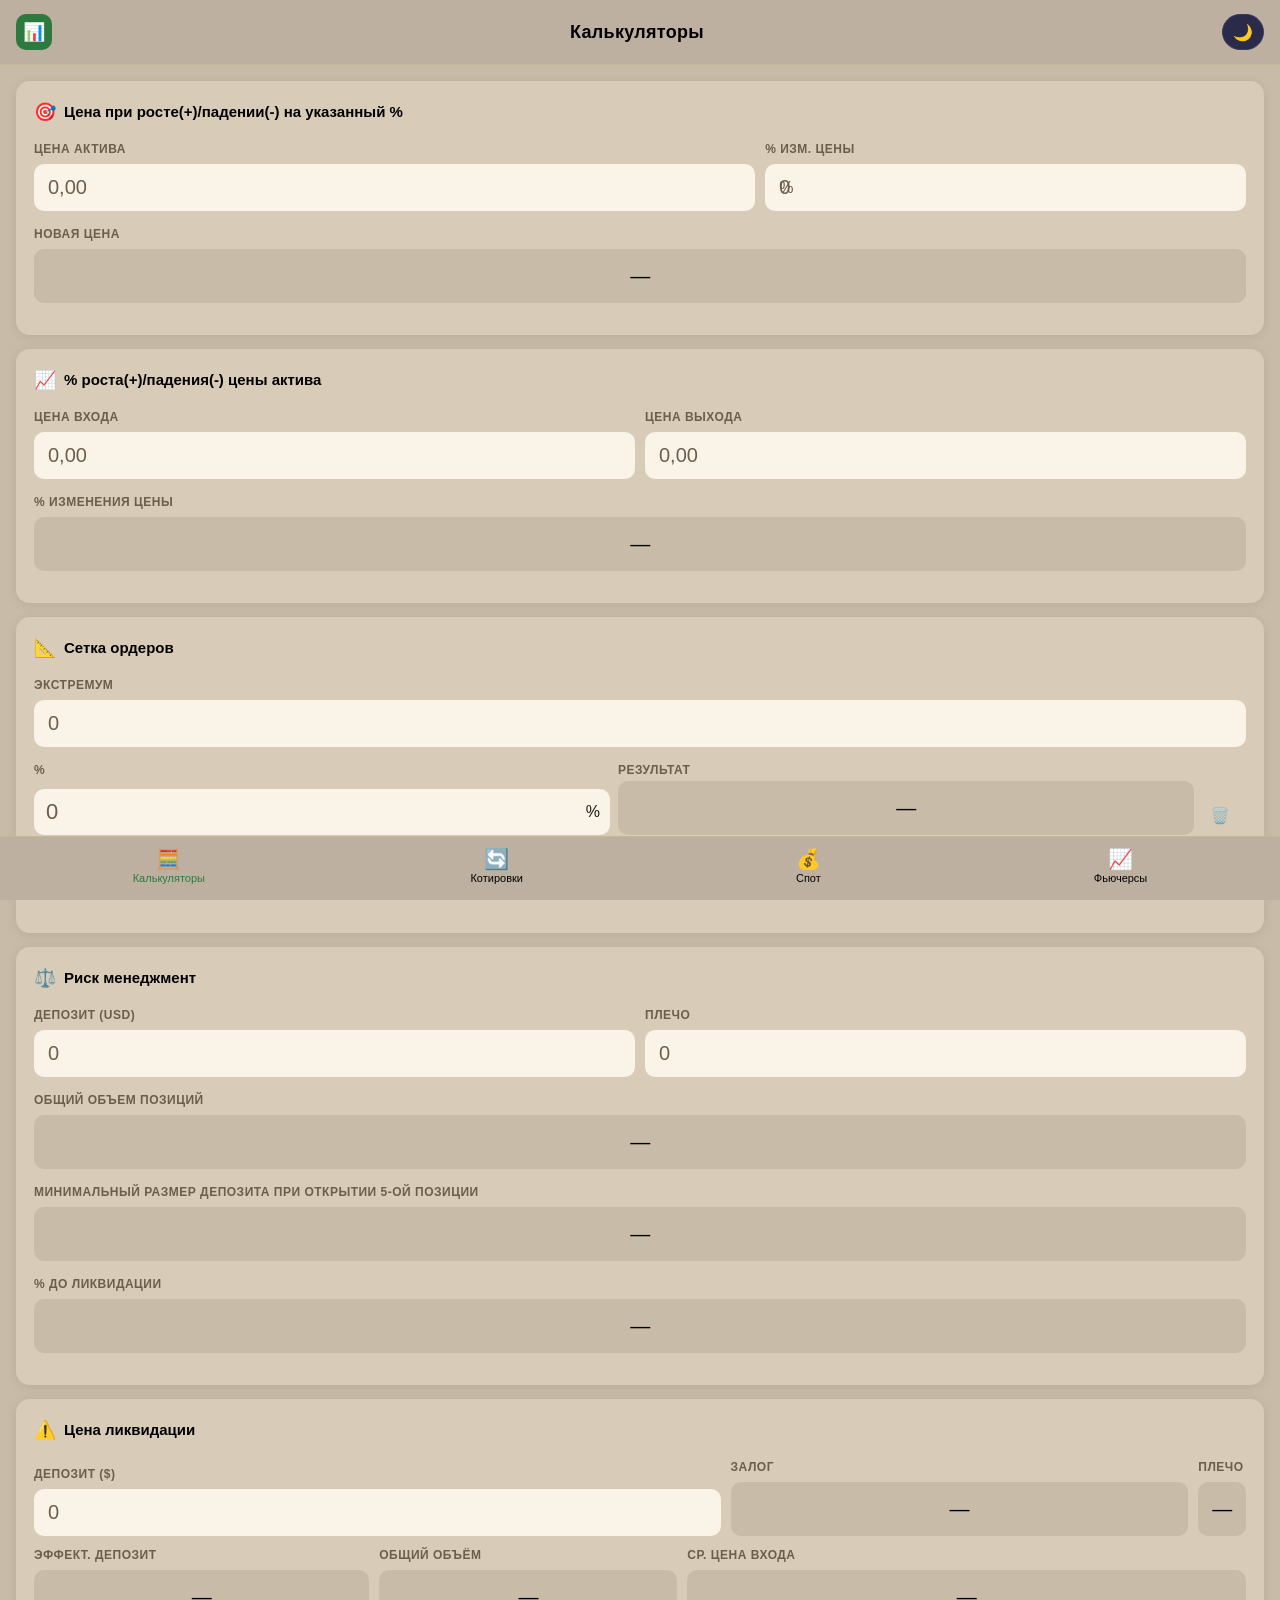
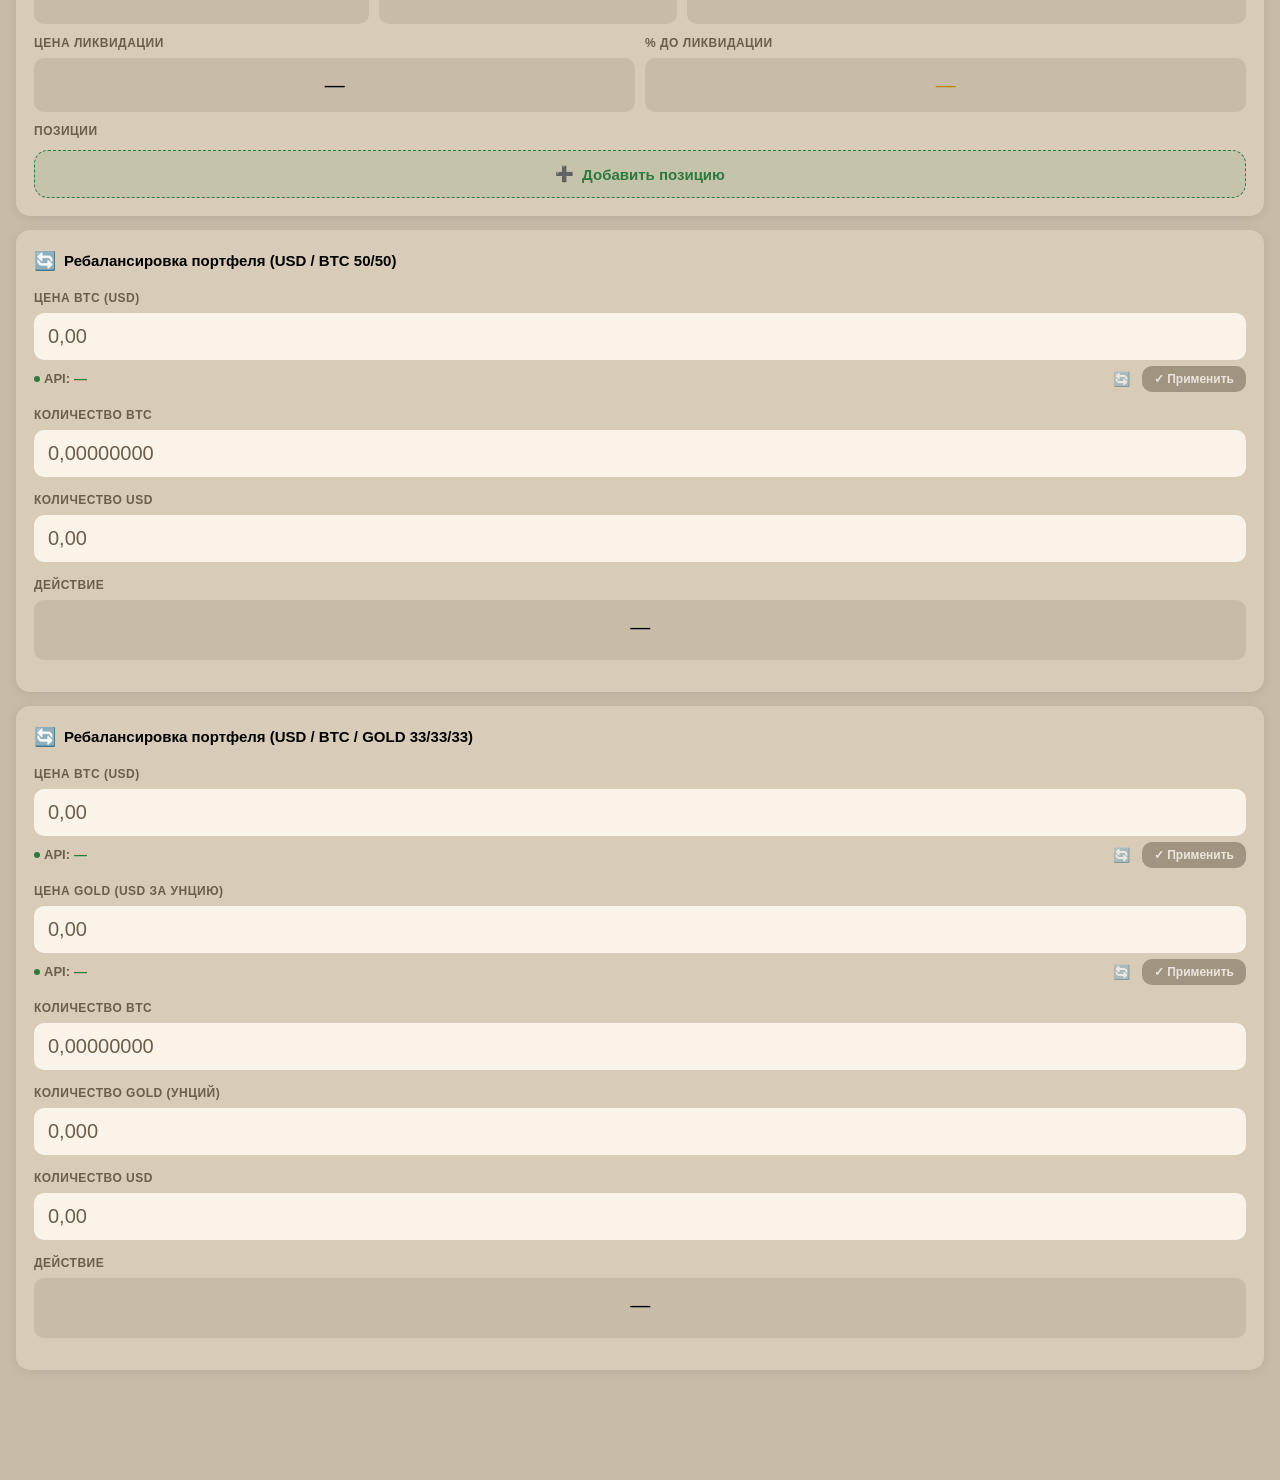
==== index.html @ 78920c1f "Update index.html" ====
<!DOCTYPE html>
<html lang="ru">
<head>
    <meta charset="UTF-8">
    <meta name="viewport" content="width=device-width, initial-scale=1.0, maximum-scale=1.0, user-scalable=no">
    <meta name="theme-color" content="#e8dcc8" id="theme-color-meta">
    <meta name="apple-mobile-web-app-capable" content="yes">
    <meta name="apple-mobile-web-app-status-bar-style" content="default">
    <meta name="apple-mobile-web-app-title" content="Трейдинг">
    <meta name="mobile-web-app-capable" content="yes">
    <meta name="application-name" content="Трейдинг">
    <link rel="manifest" href="manifest.json">
    <link rel="apple-touch-icon" href="apple-touch-icon.png">
    <!-- iOS Splash Screen -->
    <title>Трейдинг Помощник</title>
    <style>
        :root {
            --bg: #c8bca8;
            --bg-card: #d8ccb8;
            --bg-input: #faf3e8;
            --bg-nav: #bdb0a0;
            --text: #1a1a1a;
            --text-muted: #6b5e4a;
            --text-bright: #000000;
            --border: #c4b896;
            --accent: #2d7a3e;
            --accent-soft: rgba(45, 122, 62, 0.10);
            --green: #2d7a3e;
            --green-soft: rgba(45, 122, 62, 0.12);
            --red: #c0392b;
            --red-soft: rgba(192, 57, 43, 0.10);
            --orange: #b8860b;
            --radius: 14px;
            --radius-sm: 10px;
            --shadow: 0 2px 12px rgba(0,0,0,0.08);
            --font: -apple-system, BlinkMacSystemFont, 'Segoe UI', Roboto, Helvetica, Arial, sans-serif;
        }
        * { box-sizing: border-box; margin: 0; padding: 0; -webkit-tap-highlight-color: transparent; }
        body {
            font-family: var(--font);
            background: var(--bg);
            color: var(--text);
            min-height: 100vh;
            padding-bottom: 80px;
            line-height: 1.5;
        }
        .header {
            background: var(--bg-nav);
            border-bottom: 1px solid var(--border);
            padding: 14px 16px;
            position: sticky;
            top: 0;
            z-index: 100;
            display: flex;
            align-items: center;
            justify-content: space-between;
        }
        .header h1 {
            font-size: 18px;
            font-weight: 700;
            color: var(--text-bright);
            letter-spacing: 0.3px;
        }
        .header-icon {
            width: 36px; height: 36px;
            background: var(--accent);
            border-radius: 10px;
            display: flex; align-items: center; justify-content: center;
            color: white;
            font-size: 18px;
        }
        .bottom-nav {
            position: fixed;
            bottom: 0; left: 0; right: 0;
            background: var(--bg-nav);
            border-top: 1px solid var(--border);
            display: flex;
            justify-content: space-around;
            padding: 6px 0 10px;
            z-index: 100;
            backdrop-filter: blur(20px);
        }
        .nav-item {
            display: flex;
            flex-direction: column;
            align-items: center;
            gap: 3px;
            padding: 6px 12px;
            border-radius: 10px;
            cursor: pointer;
            transition: all 0.2s;
            color: var(--text-bright);
            font-size: 11px;
            font-weight: 500;
            border: none;
            background: none;
            min-width: 64px;
        }
        .nav-item.active { color: var(--accent); }
        .nav-item .nav-icon { font-size: 20px; line-height: 1; }
        .section { display: none; padding: 16px; animation: fadeIn 0.25s ease; }
        .section.active { display: block; }
        @keyframes fadeIn { from { opacity: 0; transform: translateY(8px); } to { opacity: 1; transform: translateY(0); } }
        .card {
            background: var(--bg-card);
            border: none;
            border-radius: var(--radius);
            padding: 18px;
            margin-bottom: 14px;
            box-shadow: var(--shadow);
        }
        .card-title {
            font-size: 15px;
            font-weight: 700;
            color: var(--text-bright);
            margin-bottom: 14px;
            display: flex;
            align-items: center;
            gap: 8px;
        }
        .card-title .icon { font-size: 18px; }
        .input-group { margin-bottom: 14px; }
        .input-group label {
            display: block;
            font-size: 12px;
            font-weight: 600;
            color: var(--text-muted);
            margin-bottom: 6px;
            text-transform: uppercase;
            letter-spacing: 0.5px;
        }
        .input-group input, .input-group select {
            width: 100%;
            background: var(--bg-input);
            border: none;
            border-radius: var(--radius-sm);
            padding: 12px 14px;
            font-size: 20px;
            color: var(--text-bright);
            font-family: var(--font);
            transition: all 0.2s;
            -webkit-appearance: none;
            appearance: none;
        }
        .input-group input:focus, .input-group select:focus {
            outline: none;
            box-shadow: 0 0 0 3px var(--accent-soft);
        }
        .input-group input::placeholder { color: var(--text-muted); }
        .result-box {
            background: var(--bg);
            border: none;
            border-radius: var(--radius-sm);
            padding: 12px 14px;
            text-align: center;
            margin-top: 6px;
            transition: all 0.2s;
            min-height: 46px;
            display: flex;
            align-items: center;
            justify-content: center;
            flex-direction: column;
        }
        .result-box[onclick]:active { transform: scale(0.98); background: var(--accent-soft); }
        .result-value {
            font-size: 20px;
            font-weight: 400;
            font-family: var(--font);
            letter-spacing: -0.3px;
            color: var(--text-bright);
        }
        .result-value.green { color: var(--green); }
        .result-value.red { color: var(--red); }
        .result-value.orange { color: var(--orange); }
        .result-value.neutral { color: var(--text-bright); }
        .trade-card {
            background: var(--bg-card);
            border: none;
            border-radius: var(--radius);
            padding: 16px;
            margin-bottom: 14px;
            box-shadow: var(--shadow);
            position: relative;
        }
        .trade-header {
            display: flex;
            justify-content: space-between;
            align-items: center;
            margin-bottom: 12px;
        }
        .trade-number {
            font-size: 12px;
            font-weight: 700;
            color: var(--accent);
            background: var(--accent-soft);
            padding: 3px 10px;
            border-radius: 20px;
        }
        .trade-delete {
            background: none;
            border: none;
            color: var(--red);
            font-size: 18px;
            cursor: pointer;
            padding: 4px;
            opacity: 0.7;
        }
        .trade-delete:hover { opacity: 1; }
        .trade-grid {
            display: grid;
            grid-template-columns: 1fr 1fr;
            gap: 10px;
        }
        .trade-grid .input-group { margin-bottom: 0; }
        .trade-grid .input-group.full { grid-column: 1 / -1; }
        .trade-grid .input-group input, .trade-grid .input-group select {
            padding: 10px 12px;
            font-size: 20px;
            font-family: var(--font);
            border: none;
        }
        .trade-grid .input-group label { font-size: 10px; }
        .auto-field {
            background: var(--bg) !important;
            color: var(--text-bright) !important;
            border: none !important;
            text-align: center !important;
        }
        .auto-field::placeholder {
            text-align: center !important;
            color: var(--text-muted) !important;
        }
        .auto-field.green { color: var(--green) !important; }
        .auto-field.red { color: var(--red) !important; }
        .btn-add {
            width: 100%;
            padding: 14px;
            background: var(--accent-soft);
            border: 1.5px dashed var(--accent);
            border-radius: var(--radius);
            color: var(--accent);
            font-size: 15px;
            font-weight: 700;
            cursor: pointer;
            display: flex;
            align-items: center;
            justify-content: center;
            gap: 8px;
            transition: all 0.2s;
            margin-bottom: 20px;
        }
        .btn-add:hover { background: rgba(45,122,62,0.18); }
        .btn-add:active { transform: scale(0.98); }
        .btn-summary {
            width: 100%;
            padding: 14px;
            background: var(--green-soft);
            border: 1.5px solid var(--green);
            border-radius: var(--radius);
            color: var(--green);
            font-size: 15px;
            font-weight: 700;
            cursor: pointer;
            display: flex;
            align-items: center;
            justify-content: center;
            gap: 8px;
            transition: all 0.2s;
            margin-bottom: 20px;
        }
        .btn-summary:hover { background: rgba(45,122,62,0.18); }
        .modal-overlay {
            display: none;
            position: fixed;
            top: 0; left: 0; right: 0; bottom: 0;
            background: rgba(0,0,0,0.5);
            z-index: 200;
            align-items: flex-end;
            justify-content: center;
        }
        .modal-overlay.active { display: flex; }
        .modal {
            background: var(--bg-card);
            border-radius: var(--radius) var(--radius) 0 0;
            width: 100%;
            max-height: 85vh;
            overflow-y: auto;
            padding: 20px;
            animation: slideUp 0.25s ease;
        }
        @keyframes slideUp { from { transform: translateY(100%); } to { transform: translateY(0); } }
        .modal-header {
            display: flex;
            justify-content: space-between;
            align-items: center;
            margin-bottom: 16px;
        }
        .modal-header h2 {
            font-size: 18px;
            color: var(--text-bright);
        }
        .modal-close {
            background: none;
            border: none;
            color: var(--text-muted);
            font-size: 24px;
            cursor: pointer;
        }
        .summary-table {
            width: 100%;
            border-collapse: collapse;
            font-size: 13px;
        }
        .summary-table th {
            background: var(--bg-input);
            color: var(--text-muted);
            font-weight: 600;
            padding: 10px 8px;
            text-align: left;
            font-size: 11px;
            text-transform: uppercase;
            letter-spacing: 0.3px;
            position: sticky;
            top: 0;
        }
        .summary-table td {
            padding: 10px 8px;
            border-bottom: 1px solid var(--border);
            color: var(--text);
        }
        .summary-table tr:hover td { background: var(--bg-input); }
        .summary-total {
            margin-top: 16px;
            padding: 16px;
            background: var(--bg-input);
            border-radius: var(--radius-sm);
            display: flex;
            justify-content: space-between;
            align-items: center;
        }
        .summary-total-label { font-size: 13px; color: var(--text-muted); font-weight: 600; }
        .summary-total-value { font-size: 18px; font-weight: 400; }
        ::-webkit-scrollbar { width: 4px; }
        ::-webkit-scrollbar-track { background: transparent; }
        ::-webkit-scrollbar-thumb { background: var(--border); border-radius: 4px; }
        .empty-state {
            text-align: center;
            padding: 40px 20px;
            color: var(--text-muted);
        }
        .empty-state .icon { font-size: 48px; margin-bottom: 12px; opacity: 0.5; }
        .empty-state p { font-size: 14px; }
        .rebalance-action {
            font-size: 13px;
            font-weight: 600;
            margin-top: 6px;
            text-align: center;
        }
        .rebalance-action.green { color: var(--green); }
        .rebalance-action.red { color: var(--red); }
        .rebalance-action-large { font-size: 20px; font-weight: 400; }
        select option { background: var(--bg-card); color: var(--text-bright); }
        @media (min-width: 600px) {
            .trade-grid { 
            grid-template-columns: minmax(100px, 1fr) minmax(130px, 1.5fr) minmax(85px, 0.75fr); 
            gap: 8px; 
            align-items: end; 
        }
            
        }
        .install-banner {
            display: none;
            position: fixed;
            top: 0; left: 0; right: 0;
            background: var(--accent);
            color: white;
            padding: 12px 16px;
            z-index: 300;
            align-items: center;
            justify-content: space-between;
            gap: 12px;
        }
        .install-banner.show { display: flex; }
        .install-banner-text { font-size: 14px; font-weight: 600; }
        .install-banner-btn {
            background: white;
            color: var(--accent);
            border: none;
            padding: 8px 16px;
            border-radius: 8px;
            font-weight: 700;
            font-size: 13px;
            cursor: pointer;
        }
        .install-banner-close {
            background: none;
            border: none;
            color: white;
            font-size: 20px;
            cursor: pointer;
            padding: 4px;
        }
        /* Обертка выбора даты */
        .date-wrapper {
            position: relative;
            display: flex;
            align-items: center;
        }
        .date-wrapper input[type="text"] {
            flex: 1;
            padding-right: 44px !important;
        }
        .date-picker-btn {
            position: absolute;
            right: 4px;
            top: 50%;
            transform: translateY(-50%);
            background: none;
            border: none;
            font-size: 20px;
            cursor: pointer;
            padding: 6px;
            opacity: 0.6;
            z-index: 2;
            pointer-events: none;
        }
        .native-date-input {
            position: absolute;
            right: 4px;
            top: 50%;
            transform: translateY(-50%);
            width: 36px;
            height: 36px;
            opacity: 0.01;
            cursor: pointer;
            z-index: 3;
            border: none;
            background: transparent;
        }
        /* Строка цены API */
        .api-price-row {
            display: flex;
            align-items: center;
            gap: 8px;
            margin-top: 6px;
        }
        .api-price-display {
            font-size: 13px;
            color: var(--text-muted);
            font-weight: 600;
            display: flex;
            align-items: center;
            gap: 4px;
            flex: 1;
        }
        .api-price-display .live-dot {
            width: 6px;
            height: 6px;
            background: var(--accent);
            border-radius: 50%;
            display: inline-block;
            animation: pulse 1.5s infinite;
        }
        @keyframes pulse {
            0%, 100% { opacity: 1; }
            50% { opacity: 0.3; }
        }
        .api-price-display .price-value {
            font-weight: 700;
            color: var(--accent);
        }
        .api-price-display.error { color: var(--red); }
        .api-price-display.error .live-dot { background: var(--red); animation: none; }
        .api-price-display.error .price-value { color: var(--red); }
        .btn-apply-price {
            background: var(--green);
            color: white;
            border: none;
            border-radius: var(--radius-sm);
            padding: 6px 12px;
            font-size: 12px;
            font-weight: 700;
            cursor: pointer;
            display: flex;
            align-items: center;
            gap: 4px;
            transition: all 0.2s;
            white-space: nowrap;
        }
        .btn-apply-price:hover { background: #236b32; }
        .btn-apply-price:active { transform: scale(0.95); }
        .btn-apply-price:disabled {
            background: var(--text-muted);
            opacity: 0.5;
            cursor: not-allowed;
        }
        .btn-refresh-price {
            background: none;
            border: none;
            font-size: 14px;
            cursor: pointer;
            padding: 4px;
            opacity: 0.6;
        }
        .btn-refresh-price:active { opacity: 1; transform: scale(0.9); }
    
        /* ====== КОТИРОВКИ ====== */
        .quotes-card {
            background: var(--bg-card);
            border: none;
            border-radius: var(--radius);
            padding: 0;
            margin-bottom: 14px;
            box-shadow: var(--shadow);
            overflow-x: hidden;
        }
        .quotes-card-title {
            font-size: 15px;
            font-weight: 700;
            color: var(--text-bright);
            margin-bottom: 10px;
            padding: 14px 18px 0 18px;
            display: flex;
            align-items: center;
            gap: 8px;
            white-space: nowrap;
        }
        .quotes-card-title .icon { font-size: 18px; }
        #quotes-list {
    display: grid;
    grid-template-columns: min-content auto minmax(36px, auto) minmax(36px, auto) minmax(36px, auto);
    align-items: center;
    width: 100%;
}
#quotes-list-retrace {
    display: grid;
    grid-template-columns: min-content auto minmax(58px, auto) minmax(58px, auto);
    gap: 0 6px;
    align-items: center;
    width: 100%;
}
        .quote-row {
            display: contents;
        }
        .quote-row:not(.quote-header) .quote-name,
        .quote-row:not(.quote-header) .quote-price,
        .quote-row:not(.quote-header) .quote-change,
        .quote-row:not(.quote-header) .quote-weekly,
        .quote-row:not(.quote-header) .quote-monthly,
        .quote-row:not(.quote-header) .quote-atr {
            border-top: 1px solid var(--border);
            padding-top: 8px;
            padding-bottom: 8px;
        }
        .extremum-input {
            width: auto;
            min-width: 60px;
            max-width: 90px;
            background: var(--bg-input);
            border: none;
            border-radius: var(--radius-sm);
            padding: 6px 6px;
            font-size: 0.85rem;
            font-weight: 500;
            color: var(--text-bright);
            font-family: var(--font);
            transition: all 0.2s;
        }
        .extremum-input::-webkit-outer-spin-button,
        .extremum-input::-webkit-inner-spin-button {
            -webkit-appearance: none;
            margin: 0;
        }
        .extremum-input::placeholder {
            color: var(--text-muted);
        }
        .extremum-input:focus {
            outline: none;
            box-shadow: 0 0 0 3px var(--accent-soft);
        }
        /* Bottom border for the last data row */
        .quote-row:last-child .quote-name,
        .quote-row:last-child .quote-price,
        .quote-row:last-child .quote-change,
        .quote-row:last-child .quote-weekly,
        .quote-row:last-child .quote-monthly,
        .quote-row:last-child .quote-atr {
            border-bottom: 1px solid var(--border);
        }
        .quote-header span {
            font-size: 14px;
            font-weight: 600;
            color: var(--text-muted);
            text-transform: uppercase;
            letter-spacing: 0.3px;
            padding-bottom: 4px;
            padding-top: 8px;
            text-align: center;
        }
        #quotes-list-retrace .quote-header span {
            font-size: 11px;
            letter-spacing: 0.1px;
            padding-left: 2px;
            padding-right: 2px;
            line-height: 1.3;
        }
        #quotes-list-retrace .quote-header span:first-child {
            padding-left: 6px;
        }
        .quote-header span:first-child {
            text-align: left;
            padding-left: 8px;
        }
        .quote-header span:nth-child(2) {
            text-align: right;
        }
        .quote-header span:last-child {
            padding-right: 8px;
        }
        #quotes-list-retrace .quote-header span:last-child {
            padding-right: 2px;
        }
        .quote-name {
            font-size: 14px;
            font-weight: 400;
            color: var(--text-bright);
            letter-spacing: -0.2px;
            padding: 0 0 0 8px;
            margin: 0;
            text-align: left;
            justify-self: start;
            align-self: center;
        }
        .quote-price {
            font-size: 14px;
            font-weight: 400;
            color: var(--text-bright);
            font-family: var(--font);
            letter-spacing: -0.3px;
            text-align: right;
            white-space: nowrap;
            padding-right: 2px;
            min-width: 56px;
        }
        .quote-change {
            font-size: 14px;
            font-weight: 600;
            color: var(--text-muted);
            text-align: right;
            white-space: nowrap;
            min-width: 36px;
        }
        .quote-change.up { color: var(--green); }
        .quote-change.down { color: var(--red); }
        .quote-weekly {
            font-size: 14px;
            font-weight: 600;
            color: var(--text-muted);
            text-align: right;
            white-space: nowrap;
            min-width: 36px;
        }
        .quote-weekly.up { color: var(--green); }
        .quote-weekly.down { color: var(--red); }
        .quote-monthly {
            font-size: 14px;
            font-weight: 600;
            color: var(--text-muted);
            text-align: right;
            white-space: nowrap;
            min-width: 36px;
            padding-right: 8px;
        }
        .quote-monthly.up { color: var(--green); }
        .quote-monthly.down { color: var(--red); }
        .quote-atr {
            font-size: 14px;
            font-weight: 600;
            color: var(--text-muted);
            text-align: right;
            white-space: nowrap;
            min-width: 36px;
            padding-right: 2px;
        }
        .quotes-footer {
            font-size: 11px;
            color: var(--text-muted);
            text-align: center;
            margin-top: 8px;
            font-weight: 400;
            line-height: 1.5;
            padding: 0 18px 14px 18px;
        }
        @media (max-width: 380px) {
            #quotes-list { gap: 0 1px; }
            #quotes-list-retrace { gap: 0 4px; grid-template-columns: min-content auto minmax(50px, auto) minmax(50px, auto); }
            .quote-name { font-size: 13px; padding: 0 4px 0 6px; margin: 0; }
            .quote-price { font-size: 13px; }
            .quote-change { font-size: 13px; min-width: 36px; text-align: right; }
            .quote-weekly { font-size: 13px; min-width: 36px; text-align: right; }
            .quote-monthly { font-size: 13px; min-width: 36px; text-align: right; padding-right: 6px; }
            .quote-atr { font-size: 13px; min-width: 36px; text-align: right; }
            .quote-row:not(.quote-header) .quote-name,
            .quote-row:not(.quote-header) .quote-price,
            .quote-row:not(.quote-header) .quote-change,
            .quote-row:not(.quote-header) .quote-weekly,
            .quote-row:not(.quote-header) .quote-monthly,
            .quote-row:not(.quote-header) .quote-atr {
                padding-top: 6px;
                padding-bottom: 6px;
            }
        }

        .quote-update-time {
            font-size: 11px;
            color: var(--text-muted);
            text-align: center;
            margin-top: 10px;
            font-weight: 500;
            padding: 0 18px;
        }
        .quotes-error {
            text-align: center;
            padding: 20px;
            color: var(--red);
            font-size: 14px;
            font-weight: 600;
        }
        .quotes-card-title .live-dot {
            width: 8px;
            height: 8px;
            background: var(--accent);
            border-radius: 50%;
            animation: pulse 1.5s infinite;
            display: inline-block;
            margin-left: 4px;
            margin-right: 4px;
        }

        /* ====== DARK THEME FOR QUOTES ====== */
        body.dark {
            --bg: #1a1a2e;
            --bg-card: #16213e;
            --bg-input: #0f3460;
            --bg-nav: #1a1a2e;
            --text: #e0e0e0;
            --text-muted: #a0a0a0;
            --text-bright: #ffffff;
            --border: #2a2a4a;
            --accent: #4ade80;
            --accent-soft: rgba(74, 222, 128, 0.15);
            --green: #4ade80;
            --green-soft: rgba(74, 222, 128, 0.15);
            --red: #f87171;
            --red-soft: rgba(248, 113, 113, 0.15);
            --orange: #fbbf24;
        }
        body.dark .header {
            background: #16213e;
            border-bottom-color: #2a2a4a;
        }
        body.dark .bottom-nav {
            background: #1a1a2e;
            border-top-color: #2a2a4a;
        }
        body.dark .install-banner {
            background: #4ade80;
        }
        body.dark .install-banner-btn {
            color: #1a1a2e;
        }
        body.dark .trade-card,
        body.dark .card {
            background: #16213e;
        }
        body.dark .input-group input,
        body.dark .input-group select {
            background: #0f3460;
            color: #ffffff;
        }
        body.dark .result-box {
            background: #1a1a2e;
        }
        body.dark .auto-field {
            background: #1a1a2e !important;
        }
        body.dark .summary-table th {
            background: #0f3460;
        }
        body.dark .summary-table td {
            border-bottom-color: #2a2a4a;
        }
        body.dark .summary-table tr:hover td {
            background: #1a1a2e;
        }
        body.dark .summary-total {
            background: #0f3460;
        }
        body.dark .btn-add {
            background: rgba(74, 222, 128, 0.1);
            border-color: #4ade80;
            color: #4ade80;
        }
        body.dark .btn-summary {
            background: rgba(74, 222, 128, 0.1);
            border-color: #4ade80;
            color: #4ade80;
        }
        body.dark .api-price-display {
            color: #a0a0a0;
        }
        body.dark .api-price-display .price-value {
            color: #4ade80;
        }
        body.dark .quotes-footer {
            color: #a0a0a0;
        }
        body.dark .quote-update-time {
            color: #a0a0a0;
        }
        body.dark .empty-state {
            color: #a0a0a0;
        }
        body.dark .modal {
            background: #16213e;
        }
        body.dark .modal-header h2 {
            color: #ffffff;
        }
        body.dark .modal-close {
            color: #a0a0a0;
        }
        
        body.dark .liq-position-row .input-group input,
        body.dark .liq-position-row .input-group select {
            background: #0f3460;
            color: #ffffff;
        }
        body.dark .liq-del-btn {
            background: none;
            border: none;
            color: #f87171;
            opacity: 0.7;
        }
        body.dark .liq-del-btn:hover { opacity: 1; }

/* Theme toggle button */
        .theme-toggle {
            background: #2a2a4a;
            border: 1.5px solid #3a3a5a;
            border-radius: 20px;
            padding: 6px 10px;
            font-size: 16px;
            cursor: pointer;
            display: flex;
            align-items: center;
            justify-content: center;
            color: #e0e0e0;
            transition: all 0.2s;
            white-space: nowrap;
            min-width: 36px;
            min-height: 36px;
        }
        .theme-toggle:active { transform: scale(0.95); }
        .update-dot {
            display: inline-block;
            width: 6px;
            height: 6px;
            background: var(--accent);
            border-radius: 50%;
            margin-right: 4px;
            vertical-align: middle;
            animation: pulse 1.5s infinite;
        }
        /* Dark mode: sun icon = light tinted background */
        body.dark .theme-toggle {
            background: #f5e6c8;
            border-color: #c4b896;
            color: #b8860b;
        }


        /* ====== ЛИКВИДАЦИЯ ====== */
        .liq-position-row {
            display: grid;
            grid-template-columns: 0.85fr 1.75fr 50px 36px;
            gap: 8px;
            align-items: end;
            margin-bottom: 10px;
        }
        .liq-position-row .input-group { margin-bottom: 0; }
        .liq-position-row .input-group input,
        .liq-position-row .input-group select {
            padding: 12px 14px;
            font-size: 16px;
        }
        .liq-position-row .input-group label {
            font-size: 9px;
            margin-bottom: 4px;
        }
        .liq-del-btn {
            background: none;
            border: none;
            color: var(--red);
            font-size: 18px;
            cursor: pointer;
            padding: 4px;
            opacity: 0.7;
            width: 36px;
            height: 40px;
            display: flex;
            align-items: center;
            justify-content: center;
            transition: all 0.2s;
            margin-bottom: 0;
        }
        .liq-del-btn:hover { opacity: 1; }
        .liq-del-btn:active { transform: scale(0.95); }
        .liq-mix-long { color: var(--red); }
        .liq-mix-short { color: var(--green); }
        #liq-card .input-group:last-of-type {
            margin-bottom: 0;
        }
        .liq-dir-long { color: var(--green); font-weight: 700; }
        .liq-dir-short { color: var(--red); font-weight: 700; }
        .liq-position-row .liq-dir {
            min-width: 0;
            padding-left: 4px;
            padding-right: 4px;
        }
        @media (max-width: 380px) {
            .liq-position-row {
                grid-template-columns: 0.85fr 1.15fr 55px 32px;
                gap: 6px;
            }
            .liq-position-row .input-group input,
            .liq-position-row .input-group select {
                padding: 8px 8px;
                font-size: 14px;
            }
            .liq-del-btn { width: 32px; height: 36px; font-size: 14px; }
        }


.grid-header {
    margin-bottom: 0;
}
.grid-header .trade-grid {
    grid-template-columns: 1fr 1fr 44px;
    gap: 8px;
}
.grid-header .trade-grid .input-group {
    margin-bottom: 0;
}
.grid-header .trade-grid .input-group label {
    font-size: 12px !important;
    margin-bottom: 2px;
}
.grid-row .result-box {
    margin-top: 0;
}


.grid-row { margin-bottom: 4px; }

.grid-row .trade-grid {
    grid-template-columns: 1fr 1fr 44px;
    gap: 8px;
    align-items: end;
    margin-bottom: 4px;
}

.percent-wrap { display: flex; align-items: center; position: relative; width: 100%; white-space: nowrap; }
.percent-wrap input { width: 100%; min-width: 0; max-width: none; text-align: left; padding-right: 24px !important; }
        .trade-grid .input-group .percent-wrap input,
        .trade-grid .input-group .percent-wrap .grid-percent {
            padding: 10px 24px 10px 12px;
            min-width: 0;
            font-size: 22px;
        }
.percent-suffix {
    position: absolute;
    right: 10px;
    top: 50%;
    transform: translateY(-50%);
    font-size: 16px;
    font-weight: 400;
    pointer-events: none;
    margin-left: 0;
}

        .grid-del-btn {
            background: none;
            border: none;
            color: var(--red);
            font-size: 16px;
            cursor: pointer;
            opacity: 0.7;
            width: 36px;
            height: 40px;
            display: flex;
            align-items: center;
            justify-content: center;
            transition: all 0.2s;
            margin-bottom: 0;
            padding: 0;
        }
        .grid-del-btn:hover { opacity: 1; }
        .grid-del-btn:active { transform: scale(0.95); }
        body.dark .grid-del-btn {
            background: none;
            border: none;
            color: #f87171;
            opacity: 0.7;
        }
        body.dark .grid-del-btn:hover { opacity: 1; }
        .exchange-tabs {
            display: flex;
            gap: 6px;
            margin-bottom: 14px;
            overflow-x: auto;
            padding-bottom: 2px;
        }
        .exchange-tab {
            padding: 8px 14px;
            background: var(--bg-card);
            border: 1.5px solid var(--border);
            border-radius: var(--radius-sm);
            font-size: 13px;
            font-weight: 600;
            color: var(--text-muted);
            cursor: pointer;
            white-space: nowrap;
            transition: all 0.2s;
            flex: 1;
            text-align: center;
        }
        .exchange-tab.active {
            background: var(--accent-soft);
            border-color: var(--accent);
            color: var(--accent);
        }
        body.dark .exchange-tab {
            background: #16213e;
            border-color: #2a2a4a;
            color: #a0a0a0;
        }
        body.dark .exchange-tab.active {
            background: rgba(74, 222, 128, 0.15);
            border-color: #4ade80;
            color: #4ade80;
        }
        .trade-exchange-badge {
            font-size: 11px;
            font-weight: 700;
            color: var(--accent);
            background: var(--accent-soft);
            padding: 2px 8px;
            border-radius: 12px;
            text-transform: uppercase;
            letter-spacing: 0.3px;
        }
        .futures-quote-row {
            display: flex;
            align-items: center;
            gap: 8px;
            padding: 6px 0;
            border-bottom: 1px solid var(--border);
        }
        .futures-quote-row:last-child {
            border-bottom: none;
        }
        .futures-quote-name {
            font-size: 13px;
            font-weight: 600;
            color: var(--text-bright);
            min-width: 50px;
        }
        .futures-quote-price {
            font-size: 14px;
            font-weight: 400;
            color: var(--text-bright);
            flex: 1;
            text-align: right;
        }
        .futures-quote-pnl {
            font-size: 12px;
            font-weight: 600;
            min-width: 70px;
            text-align: right;
        }
        .futures-quote-pnl.green { color: var(--green); }
        .futures-quote-pnl.red { color: var(--red); }
        body.dark .futures-quote-row { border-bottom-color: #2a2a4a; }
</style>
    <base target="_blank">
<base target="_blank">
</head>
<body>

<div class="install-banner" id="install-banner">
    <span class="install-banner-text">📲 Установите приложение на рабочий стол</span>
    <div style="display:flex;gap:8px;align-items:center;">
        <button type="button" class="install-banner-btn" id="install-btn">Установить</button>
        <button type="button" class="install-banner-close" onclick="hideInstallBanner()">&times;</button>
    </div>
</div>

<div class="header" id="main-header">
    <div class="header-icon">📊</div>
    <h1 id="page-title">Калькуляторы</h1>
    <button type="button" class="theme-toggle" id="theme-toggle" onclick="toggleTheme()">
        <span id="theme-icon">🌙</span>
    </button>
</div>

<div id="section-calculators" class="section active">

    <div class="card">
        <div class="card-title"><span class="icon">🎯</span> Цена при росте(+)/падении(-) на указанный %</div>
        <div style="display: grid; grid-template-columns: 1.5fr 1fr; gap: 10px;">
        <div class="input-group">
            <label>Цена актива</label>
            <input type="text" inputmode="decimal" id="calc2-price" class="price-input" placeholder="0,00" onblur="formatNumberInput(this); saveCalcInput('calc2-price')" onfocus="unformatNumberInput(this)" oninput="calc2(); saveCalcInput('calc2-price')">
        </div>
        <div class="input-group">
            <label>% ИЗМ. ЦЕНЫ</label>
            <div class="percent-field-wrapper" style="position:relative;">
                <input type="number" id="calc2-percent" placeholder="0" step="any" style="width:100%;padding-right:28px;" oninput="calc2(); stylePercentInput(this); saveCalcInput('calc2-percent')">
                <span class="percent-suffix" id="calc2-suffix" style="position:absolute;left:calc(14px + 0px);top:50%;transform:translateY(-50%);font-size:16px;font-weight:400;pointer-events:none;color:var(--text-muted);white-space:nowrap;">%</span>
            </div>
        </div>
        </div>
        <div class="input-group">
            <label>Новая цена</label>
            <div class="result-box">
                <div class="result-value neutral" id="calc2-result">—</div>
            </div>
        </div>
    </div>

    <div class="card">
        <div class="card-title"><span class="icon">📈</span> % роста(+)/падения(-) цены актива</div>
        <div style="display: grid; grid-template-columns: 1fr 1fr; gap: 10px;">
            <div class="input-group">
                <label>Цена входа</label>
                <input type="text" inputmode="decimal" id="calc1-open" class="price-input" placeholder="0,00" onblur="formatNumberInput(this); saveCalcInput('calc1-open')" onfocus="unformatNumberInput(this)" oninput="calc1(); saveCalcInput('calc1-open')">
            </div>
            <div class="input-group">
                <label>Цена выхода</label>
                <input type="text" inputmode="decimal" id="calc1-close" class="price-input" placeholder="0,00" onblur="formatNumberInput(this); saveCalcInput('calc1-close')" onfocus="unformatNumberInput(this)" oninput="calc1(); saveCalcInput('calc1-close')">
            </div>
        </div>
        <div class="input-group">
            <label>% изменения цены</label>
            <div class="result-box">
                <div class="result-value neutral" id="calc1-result">—</div>
            </div>
        </div>
    </div>

    <div class="card" id="grid-card">
        <div class="card-title"><span class="icon">📐</span> Сетка ордеров</div>
        <div class="input-group">
            <label>ЭКСТРЕМУМ</label>
            <input type="text" inputmode="decimal" id="grid-extremum" class="price-input" placeholder="0" onblur="formatNumberInput(this); saveGridData()" onfocus="unformatNumberInput(this)" oninput="calcGrid(); saveGridData()">
        </div>
        <div class="grid-header">
            <div class="trade-grid">
                <div class="input-group"><label>%</label></div>
                <div class="input-group"><label>РЕЗУЛЬТАТ</label></div>
                <div style="width:44px;"></div>
            </div>
        </div>
        <div id="grid-rows">
            <div class="grid-row" data-index="0">
                <div class="trade-grid">
                    <div class="input-group" style="margin-bottom:0;">
                        <div class="percent-wrap">
                            <input type="text" class="grid-percent" placeholder="0" oninput="calcGrid(); saveGridData()">
                            <span class="percent-suffix">%</span>
                        </div>
                    </div>
                    <div class="input-group" style="margin-bottom:0;">
                        <div class="result-box">
                            <div class="result-value neutral grid-result">—</div>
                        </div>
                    </div>
                    <button type="button" class="grid-del-btn" onclick="deleteGridRow(this)" title="Удалить строку">🗑️</button>
                </div>
            </div>
        </div>
        <div style="margin-top:12px;">
            <button type="button" class="btn-add" onclick="addGridRow()" style="width:100%;"><span>➕</span> Добавить позицию</button>
        </div>
    </div>
<div class="card">
        <div class="card-title"><span class="icon">⚖️</span> Риск менеджмент</div>
        <div style="display: grid; grid-template-columns: 1fr 1fr; gap: 10px;">
            <div class="input-group">
                <label>ДЕПОЗИТ (USD)</label>
                <input type="text" inputmode="numeric" id="risk-deposit" placeholder="0" onblur="formatNumberInput(this); saveCalcInput('risk-deposit')" onfocus="unformatNumberInput(this)" oninput="calcRisk(); saveCalcInput('risk-deposit')">
            </div>
            <div class="input-group">
                <label>ПЛЕЧО</label>
                <input type="text" inputmode="decimal" id="risk-leverage" placeholder="0" onblur="formatNumberInput(this); calcLeverageLiq(); saveCalcInput('risk-leverage')" onfocus="unformatNumberInput(this)" oninput="calcRisk(); calcLeverageLiq(); saveCalcInput('risk-leverage')">
            </div>
        </div>
        <div class="input-group">
            <label>ОБЩИЙ ОБЪЕМ ПОЗИЦИЙ</label>
            <div class="result-box">
                <div class="result-value neutral" id="risk-total">—</div>
            </div>
        </div>
        <div class="input-group">
            <label>МИНИМАЛЬНЫЙ РАЗМЕР ДЕПОЗИТА ПРИ ОТКРЫТИИ 5-ой ПОЗИЦИИ</label>
            <div class="result-box">
                <div class="result-value neutral" id="risk-min">—</div>
            </div>
        </div>
        <div class="input-group">
            <label>% ДО ЛИКВИДАЦИИ</label>
            <div class="result-box">
                <div class="result-value neutral" id="risk-liq-pct">—</div>
            </div>
        </div>
    </div>

        <div class="card" id="liq-card">
        <div class="card-title"><span class="icon">⚠️</span> Цена ликвидации</div>
        <div style="display: grid; grid-template-columns: 1.5fr 1fr auto; gap: 10px; align-items: end;">
            <div class="input-group" style="margin-bottom: 0;">
                <label>ДЕПОЗИТ ($)</label>
                <input type="text" inputmode="decimal" id="liq-deposit" placeholder="0" onblur="formatNumberInput(this); calcLiquidation(); saveLiqData();" onfocus="unformatNumberInput(this)">
            </div>
            <div class="input-group" style="margin-bottom: 0;">
                <label>ЗАЛОГ</label>
                <div class="result-box" style="margin-top: 0;">
                    <div class="result-value neutral" id="liq-margin-display">—</div>
                </div>
            </div>
            <div class="input-group" style="margin-bottom: 0;">
                <label>ПЛЕЧО</label>
                <div class="result-box" style="margin-top: 0;">
                    <div class="result-value neutral" id="liq-leverage-display">—</div>
                </div>
            </div>
        </div>
        <div style="display: grid; grid-template-columns: 0.9fr 0.8fr 1.5fr; gap: 10px; margin-top: 10px;">
            <div class="input-group" style="margin-bottom: 0;">
                <label>ЭФФЕКТ. ДЕПОЗИТ</label>
                <div class="result-box" style="margin-top: 0;">
                    <div class="result-value neutral" id="liq-effective-deposit">—</div>
                </div>
            </div>
            <div class="input-group" style="margin-bottom: 0;">
                <label>Общий объём</label>
                <div class="result-box" style="margin-top: 0;">
                    <div class="result-value neutral" id="liq-total-volume">—</div>
                </div>
            </div>
            <div class="input-group" style="margin-bottom: 0;">
                <label>Ср. цена входа</label>
                <div class="result-box" style="margin-top: 0;">
                    <div class="result-value neutral" id="liq-avg-price">—</div>
                </div>
            </div>
        </div>
        <div style="display: grid; grid-template-columns: 1fr 1fr; gap: 10px; margin-top: 10px;">
            <div class="input-group" style="margin-bottom: 0;">
                <label>Цена ликвидации</label>
                <div class="result-box" style="margin-top: 0;">
                    <div class="result-value" id="liq-price">—</div>
                </div>
            </div>
            <div class="input-group" style="margin-bottom: 0;">
                <label>% ДО ЛИКВИДАЦИИ</label>
                <div class="result-box" style="margin-top: 0;">
                    <div class="result-value orange" id="liq-pct">—</div>
                </div>
            </div>
        </div>
        <div class="input-group" style="margin-top: 10px;">
            <label>Позиции</label>
            <div id="liq-positions"></div>
            <button type="button" class="btn-add" onclick="addLiqPosition()" style="margin-top:10px;margin-bottom:0;">
                <span>➕</span> Добавить позицию
            </button>
        </div>
    </div>

    <div class="card">
        <div class="card-title"><span class="icon">🔄</span> Ребалансировка портфеля (USD / BTC 50/50)</div>
        <div class="input-group">
            <label>Цена BTC (USD)</label>
            <input type="text" inputmode="decimal" id="calc4-btc-price" class="price-input" placeholder="0,00" onblur="formatNumberInput(this); saveCalcInput('calc4-btc-price')" onfocus="unformatNumberInput(this)" oninput="calc4(); saveCalcInput('calc4-btc-price')">
            <div class="api-price-row">
                <div class="api-price-display" id="btc-display-calc4">
                    <span class="live-dot"></span>
                    <span>API: </span>
                    <span class="price-value" id="btc-price-calc4">—</span>
                </div>
                <button type="button" class="btn-refresh-price" onclick="fetchBtcPrice()" title="Обновить цену">🔄</button>
                <button type="button" class="btn-apply-price" id="btn-apply-btc-calc4" onclick="applyApiPrice('btc', 'calc4-btc-price', 'btc-price-calc4')" disabled>✓ Применить</button>
            </div>
        </div>
        <div class="input-group">
            <label>Количество BTC</label>
            <input type="text" inputmode="decimal" id="calc4-btc-qty" placeholder="0,00000000" onblur="formatNumberInput(this); saveCalcInput('calc4-btc-qty')" onfocus="unformatNumberInput(this)" oninput="calc4(); saveCalcInput('calc4-btc-qty')">
        </div>
        <div class="input-group">
            <label>Количество USD</label>
            <input type="text" inputmode="decimal" id="calc4-usd-qty" placeholder="0,00" onblur="formatNumberInput(this); saveCalcInput('calc4-usd-qty')" onfocus="unformatNumberInput(this)" oninput="calc4(); saveCalcInput('calc4-usd-qty')">
        </div>
        <div class="input-group">
            <label>Действие</label>
            <div class="result-box">
                <div class="result-value neutral" id="calc4-result">—</div>
                <div class="rebalance-action" id="calc4-action"></div>
            </div>
        </div>
    </div>

    <div class="card">
        <div class="card-title"><span class="icon">🔄</span> Ребалансировка портфеля (USD / BTC / GOLD 33/33/33)</div>
        <div class="input-group">
            <label>Цена BTC (USD)</label>
            <input type="text" inputmode="decimal" id="calc5-btc-price" class="price-input" placeholder="0,00" onblur="formatNumberInput(this); saveCalcInput('calc5-btc-price')" onfocus="unformatNumberInput(this)" oninput="calc5(); saveCalcInput('calc5-btc-price')">
            <div class="api-price-row">
                <div class="api-price-display" id="btc-display-calc5">
                    <span class="live-dot"></span>
                    <span>API: </span>
                    <span class="price-value" id="btc-price-calc5">—</span>
                </div>
                <button type="button" class="btn-refresh-price" onclick="fetchBtcPrice()" title="Обновить цену">🔄</button>
                <button type="button" class="btn-apply-price" id="btn-apply-btc-calc5" onclick="applyApiPrice('btc', 'calc5-btc-price', 'btc-price-calc5')" disabled>✓ Применить</button>
            </div>
        </div>
        <div class="input-group">
            <label>Цена GOLD (USD за унцию)</label>
            <input type="text" inputmode="decimal" id="calc5-gold-price" class="price-input" placeholder="0,00" onblur="formatNumberInput(this); saveCalcInput('calc5-gold-price')" onfocus="unformatNumberInput(this)" oninput="calc5(); saveCalcInput('calc5-gold-price')">
            <div class="api-price-row">
                <div class="api-price-display" id="gold-display-calc5">
                    <span class="live-dot"></span>
                    <span>API: </span>
                    <span class="price-value" id="gold-price-calc5">—</span>
                </div>
                <button type="button" class="btn-refresh-price" onclick="fetchGoldPrice()" title="Обновить цену">🔄</button>
                <button type="button" class="btn-apply-price" id="btn-apply-gold-calc5" onclick="applyApiPrice('gold', 'calc5-gold-price', 'gold-price-calc5')" disabled>✓ Применить</button>
            </div>
        </div>
        <div class="input-group">
            <label>Количество BTC</label>
            <input type="text" inputmode="decimal" id="calc5-btc-qty" placeholder="0,00000000" onblur="formatNumberInput(this); saveCalcInput('calc5-btc-qty')" onfocus="unformatNumberInput(this)" oninput="calc5(); saveCalcInput('calc5-btc-qty')">
        </div>
        <div class="input-group">
            <label>Количество GOLD (унций)</label>
            <input type="text" inputmode="decimal" id="calc5-gold-qty" placeholder="0,000" onblur="formatNumberInput(this); saveCalcInput('calc5-gold-qty')" onfocus="unformatNumberInput(this)" oninput="calc5(); saveCalcInput('calc5-gold-qty')">
        </div>
        <div class="input-group">
            <label>Количество USD</label>
            <input type="text" inputmode="decimal" id="calc5-usd-qty" placeholder="0,00" onblur="formatNumberInput(this); saveCalcInput('calc5-usd-qty')" onfocus="unformatNumberInput(this)" oninput="calc5(); saveCalcInput('calc5-usd-qty')">
        </div>
        <div class="input-group">
            <label>Действие</label>
            <div class="result-box">
                <div class="result-value neutral" id="calc5-result">—</div>
                <div class="rebalance-action" id="calc5-action"></div>
            </div>
        </div>
    </div>

</div>

<div id="section-spot" class="section">
    <div class="exchange-tabs" id="spot-exchange-tabs">
        <button type="button" class="exchange-tab active" onclick="switchExchange('spot','Dzengi')">Dzengi</button>
        <button type="button" class="exchange-tab" onclick="switchExchange('spot','OKX')">OKX</button>
        <button type="button" class="exchange-tab" onclick="switchExchange('spot','Bybit')">Bybit</button>
        <button type="button" class="exchange-tab" onclick="switchExchange('spot','Binance')">Binance</button>
    </div>
    <div id="spot-trades"></div>
    <button type="button" class="btn-add" onclick="addTrade('spot')">
        <span>➕</span> Добавить позицию
    </button>
    <button type="button" class="btn-summary" onclick="showSummary('spot')">
        <span>📋</span> Сводная ведомость
    </button>
</div>

<div id="section-futures" class="section">
    <div class="exchange-tabs" id="futures-exchange-tabs">
        <button type="button" class="exchange-tab active" onclick="switchExchange('futures','Dzengi')">Dzengi</button>
        <button type="button" class="exchange-tab" onclick="switchExchange('futures','OKX')">OKX</button>
        <button type="button" class="exchange-tab" onclick="switchExchange('futures','Bybit')">Bybit</button>
        <button type="button" class="exchange-tab" onclick="switchExchange('futures','Binance')">Binance</button>
    </div>
    <div class="card" id="futures-liq-panel">
        <div class="card-title"><span class="icon">⚠️</span> Ликвидация позиций</div>
        <div style="display: grid; grid-template-columns: 1.5fr 1fr auto; gap: 10px; align-items: end;">
            <div class="input-group" style="margin-bottom: 0;">
                <label>ДЕПОЗИТ ($)</label>
                <input type="text" inputmode="decimal" id="futures-liq-deposit" placeholder="0" onblur="formatNumberInput(this); calcFuturesLiq(); saveFuturesLiqDeposit();" onfocus="unformatNumberInput(this)">
            </div>
            <div class="input-group" style="margin-bottom: 0;">
                <label>ЗАЛОГ</label>
                <div class="result-box" style="margin-top: 0;">
                    <div class="result-value neutral" id="futures-liq-margin">—</div>
                </div>
            </div>
            <div class="input-group" style="margin-bottom: 0;">
                <label>ПЛЕЧО</label>
                <div class="result-box" style="margin-top: 0;">
                    <div class="result-value neutral" id="futures-liq-leverage">—</div>
                </div>
            </div>
        </div>
        <div style="display: grid; grid-template-columns: 0.9fr 0.8fr 1.5fr; gap: 10px; margin-top: 10px;">
            <div class="input-group" style="margin-bottom: 0;">
                <label>ЭФФЕКТ. ДЕПОЗИТ</label>
                <div class="result-box" style="margin-top: 0;">
                    <div class="result-value neutral" id="futures-liq-effective">—</div>
                </div>
            </div>
            <div class="input-group" style="margin-bottom: 0;">
                <label>Общий объём</label>
                <div class="result-box" style="margin-top: 0;">
                    <div class="result-value neutral" id="futures-liq-total">—</div>
                </div>
            </div>
            <div class="input-group" style="margin-bottom: 0;">
                <label>Ср. цена входа</label>
                <div class="result-box" style="margin-top: 0;">
                    <div class="result-value neutral" id="futures-liq-avg">—</div>
                </div>
            </div>
        </div>
        <div style="display: grid; grid-template-columns: 1fr 1fr; gap: 10px; margin-top: 10px;">
            <div class="input-group" style="margin-bottom: 0;">
                <label>Цена ликвидации</label>
                <div class="result-box" style="margin-top: 0;">
                    <div class="result-value" id="futures-liq-price">—</div>
                </div>
            </div>
            <div class="input-group" style="margin-bottom: 0;">
                <label>% ДО ЛИКВИДАЦИИ</label>
                <div class="result-box" style="margin-top: 0;">
                    <div class="result-value orange" id="futures-liq-pct">—</div>
                </div>
            </div>
        </div>
        <div id="futures-quotes-row" style="margin-top: 14px;"></div>
        <div class="quote-update-time" id="futures-quotes-update-time" style="margin-top: 8px; text-align: center;"></div>
    </div>
    <div id="futures-trades"></div>
    <button type="button" class="btn-add" onclick="addTrade('futures')">
        <span>➕</span> Добавить позицию
    </button>
    <button type="button" class="btn-summary" onclick="showSummary('futures')">
        <span>📋</span> Сводная ведомость
    </button>
</div>


<div id="section-quotes" class="section" style="overflow-x:hidden;">
    <div class="quotes-card">
        <div class="quotes-card-title"><span class="icon">📈</span> Котировки активов (USD)</div>
        <div id="quotes-list">
            <div class="quote-row quote-header">
                <span></span>
                <span>Цена</span>
                <span>Д</span>
                <span>Н</span>
                <span>М</span>
            </div>
            <div class="quote-row" id="quote-btc">
                <span class="quote-name">BTC</span>
                <span class="quote-price" id="quote-btc-price">—</span>
                <span class="quote-change" id="quote-btc-change">—</span>
                <span class="quote-weekly" id="quote-btc-weekly">—</span>
                <span class="quote-monthly" id="quote-btc-monthly">—</span>
            </div>
            <div class="quote-row" id="quote-eth">
                <span class="quote-name">ETH</span>
                <span class="quote-price" id="quote-eth-price">—</span>
                <span class="quote-change" id="quote-eth-change">—</span>
                <span class="quote-weekly" id="quote-eth-weekly">—</span>
                <span class="quote-monthly" id="quote-eth-monthly">—</span>
            </div>
            <div class="quote-row" id="quote-sol">
                <span class="quote-name">SOL</span>
                <span class="quote-price" id="quote-sol-price">—</span>
                <span class="quote-change" id="quote-sol-change">—</span>
                <span class="quote-weekly" id="quote-sol-weekly">—</span>
                <span class="quote-monthly" id="quote-sol-monthly">—</span>
            </div>
            <div class="quote-row" id="quote-link">
                <span class="quote-name">LINK</span>
                <span class="quote-price" id="quote-link-price">—</span>
                <span class="quote-change" id="quote-link-change">—</span>
                <span class="quote-weekly" id="quote-link-weekly">—</span>
                <span class="quote-monthly" id="quote-link-monthly">—</span>
            </div>
            <div class="quote-row" id="quote-uni">
                <span class="quote-name">UNI</span>
                <span class="quote-price" id="quote-uni-price">—</span>
                <span class="quote-change" id="quote-uni-change">—</span>
                <span class="quote-weekly" id="quote-uni-weekly">—</span>
                <span class="quote-monthly" id="quote-uni-monthly">—</span>
            </div>
            <div class="quote-row" id="quote-doge">
                <span class="quote-name">DOGE</span>
                <span class="quote-price" id="quote-doge-price">—</span>
                <span class="quote-change" id="quote-doge-change">—</span>
                <span class="quote-weekly" id="quote-doge-weekly">—</span>
                <span class="quote-monthly" id="quote-doge-monthly">—</span>
            </div>
            <div class="quote-row" id="quote-brent">
                <span class="quote-name">BRENT</span>
                <span class="quote-price" id="quote-brent-price">—</span>
                <span class="quote-change" id="quote-brent-change">—</span>
                <span class="quote-weekly" id="quote-brent-weekly">—</span>
                <span class="quote-monthly" id="quote-brent-monthly">—</span>
            </div>
            <div class="quote-row" id="quote-copper">
                <span class="quote-name">COPPER</span>
                <span class="quote-price" id="quote-copper-price">—</span>
                <span class="quote-change" id="quote-copper-change">—</span>
                <span class="quote-weekly" id="quote-copper-weekly">—</span>
                <span class="quote-monthly" id="quote-copper-monthly">—</span>
            </div>
            <div class="quote-row" id="quote-gold">
                <span class="quote-name">GOLD</span>
                <span class="quote-price" id="quote-gold-price">—</span>
                <span class="quote-change" id="quote-gold-change">—</span>
                <span class="quote-weekly" id="quote-gold-weekly">—</span>
                <span class="quote-monthly" id="quote-gold-monthly">—</span>
            </div>
            <div class="quote-row" id="quote-eur">
                <span class="quote-name">EUR</span>
                <span class="quote-price" id="quote-eur-price">—</span>
                <span class="quote-change" id="quote-eur-change">—</span>
                <span class="quote-weekly" id="quote-eur-weekly">—</span>
                <span class="quote-monthly" id="quote-eur-monthly">—</span>
            </div>
            <div class="quote-row" id="quote-fred">
                <span class="quote-name">FRED</span>
                <span class="quote-price" id="quote-fred-price">—</span>
                <span class="quote-change" id="quote-fred-change">—</span>
                <span class="quote-weekly" id="quote-fred-weekly">—</span>
                <span class="quote-monthly" id="quote-fred-monthly">—</span>
            </div>
        </div>
        <div class="quote-update-time" id="quotes-update-time"></div>
        <div class="quotes-footer">Изменения рассчитываются к закрытию прошлого дня, недели и месяца</div>
    </div>
    <div class="quotes-card">
        <div class="quotes-card-title"><span class="icon">📉</span> % отката</div>
        <div id="quotes-list-retrace">
            <div class="quote-row quote-header">
                <span></span>
                <span>ЭКСТРЕМУМ</span>
                <span>%<br>ОТКАТА</span>
                <span>ATR<br>(14 дн)</span>
            </div>
            <div class="quote-row" id="quote-btc-retrace">
                <span class="quote-name">BTC</span>
                <input type="text" inputmode="decimal" class="extremum-input price-input" id="quote-btc-retrace-extremum" placeholder="0,00" onfocus="unformatNumberInput(this)" onblur="formatNumberInput(this)">
                <span class="quote-change" id="quote-btc-retrace-change">—</span>
                <span class="quote-atr" id="quote-btc-atr">—</span>
            </div>
            <div class="quote-row" id="quote-eth-retrace">
                <span class="quote-name">ETH</span>
                <input type="text" inputmode="decimal" class="extremum-input price-input" id="quote-eth-retrace-extremum" placeholder="0,00" onfocus="unformatNumberInput(this)" onblur="formatNumberInput(this)">
                <span class="quote-change" id="quote-eth-retrace-change">—</span>
                <span class="quote-atr" id="quote-eth-atr">—</span>
            </div>
            <div class="quote-row" id="quote-sol-retrace">
                <span class="quote-name">SOL</span>
                <input type="text" inputmode="decimal" class="extremum-input price-input" id="quote-sol-retrace-extremum" placeholder="0,00" onfocus="unformatNumberInput(this)" onblur="formatNumberInput(this)">
                <span class="quote-change" id="quote-sol-retrace-change">—</span>
                <span class="quote-atr" id="quote-sol-atr">—</span>
            </div>
            <div class="quote-row" id="quote-link-retrace">
                <span class="quote-name">LINK</span>
                <input type="text" inputmode="decimal" class="extremum-input price-input" id="quote-link-retrace-extremum" placeholder="0,00" onfocus="unformatNumberInput(this)" onblur="formatNumberInput(this)">
                <span class="quote-change" id="quote-link-retrace-change">—</span>
                <span class="quote-atr" id="quote-link-atr">—</span>
            </div>
            <div class="quote-row" id="quote-uni-retrace">
                <span class="quote-name">UNI</span>
                <input type="text" inputmode="decimal" class="extremum-input price-input" id="quote-uni-retrace-extremum" placeholder="0,00" onfocus="unformatNumberInput(this)" onblur="formatNumberInput(this)">
                <span class="quote-change" id="quote-uni-retrace-change">—</span>
                <span class="quote-atr" id="quote-uni-atr">—</span>
            </div>
            <div class="quote-row" id="quote-doge-retrace">
                <span class="quote-name">DOGE</span>
                <input type="text" inputmode="decimal" class="extremum-input price-input" id="quote-doge-retrace-extremum" placeholder="0,00" onfocus="unformatNumberInput(this)" onblur="formatNumberInput(this)">
                <span class="quote-change" id="quote-doge-retrace-change">—</span>
                <span class="quote-atr" id="quote-doge-atr">—</span>
            </div>
            <div class="quote-row" id="quote-brent-retrace">
                <span class="quote-name">BRENT</span>
                <input type="text" inputmode="decimal" class="extremum-input price-input" id="quote-brent-retrace-extremum" placeholder="0,00" onfocus="unformatNumberInput(this)" onblur="formatNumberInput(this)">
                <span class="quote-change" id="quote-brent-retrace-change">—</span>
                <span class="quote-atr" id="quote-brent-atr">—</span>
            </div>
            <div class="quote-row" id="quote-copper-retrace">
                <span class="quote-name">COPPER</span>
                <input type="text" inputmode="decimal" class="extremum-input price-input" id="quote-copper-retrace-extremum" placeholder="0,00" onfocus="unformatNumberInput(this)" onblur="formatNumberInput(this)">
                <span class="quote-change" id="quote-copper-retrace-change">—</span>
                <span class="quote-atr" id="quote-copper-atr">—</span>
            </div>
            <div class="quote-row" id="quote-gold-retrace">
                <span class="quote-name">GOLD</span>
                <input type="text" inputmode="decimal" class="extremum-input price-input" id="quote-gold-retrace-extremum" placeholder="0,00" onfocus="unformatNumberInput(this)" onblur="formatNumberInput(this)">
                <span class="quote-change" id="quote-gold-retrace-change">—</span>
                <span class="quote-atr" id="quote-gold-atr">—</span>
            </div>
            <div class="quote-row" id="quote-eur-retrace">
                <span class="quote-name">EUR</span>
                <input type="text" inputmode="decimal" class="extremum-input price-input" id="quote-eur-retrace-extremum" placeholder="0,00" onfocus="unformatNumberInput(this)" onblur="formatNumberInput(this)">
                <span class="quote-change" id="quote-eur-retrace-change">—</span>
                <span class="quote-atr" id="quote-eur-atr">—</span>
            </div>
            
        </div>
        <div class="quote-update-time" id="quotes-update-time-retrace"></div>
        
    </div>
</div>


<div class="bottom-nav">
    <button type="button" class="nav-item active" onclick="switchTab('calculators', this)">
        <span class="nav-icon">🧮</span>
        <span>Калькуляторы</span>
    </button>
    <button type="button" class="nav-item" onclick="switchTab('quotes', this)">
        <span class="nav-icon">🔄</span>
        <span>Котировки</span>
    </button>
    <button type="button" class="nav-item" onclick="switchTab('spot', this)">
        <span class="nav-icon">💰</span>
        <span>Спот</span>
    </button>
    <button type="button" class="nav-item" onclick="switchTab('futures', this)">
        <span class="nav-icon">📈</span>
        <span>Фьючерсы</span>
    </button>
</div>

<div class="modal-overlay" id="summary-modal" onclick="closeSummary(event)">
    <div class="modal" onclick="event.stopPropagation()">
        <div class="modal-header">
            <h2 id="modal-title">Сводная ведомость</h2>
            <button type="button" class="modal-close" onclick="closeSummary()">&times;</button>
        </div>
        <div id="modal-content"></div>
    </div>
</div>

<script src="config.js"></script>
<script>

let deferredPrompt = null;
const installBanner = document.getElementById('install-banner');
const installBtn = document.getElementById('install-btn');

window.addEventListener('beforeinstallprompt', (e) => {
    e.preventDefault();
    deferredPrompt = e;
    installBanner.classList.add('show');
    const mainHeader = document.getElementById('main-header'); if(mainHeader) mainHeader.style.marginTop = '48px';
});

installBtn.addEventListener('click', async () => {
    if (!deferredPrompt) return;
    deferredPrompt.prompt();
    const { outcome } = await deferredPrompt.userChoice;
    if (outcome === 'accepted') { hideInstallBanner(); }
    deferredPrompt = null;
});

function hideInstallBanner() {
    installBanner.classList.remove('show');
    const mainHeader2 = document.getElementById('main-header'); if(mainHeader2) mainHeader2.style.marginTop = '0';
}

window.addEventListener('appinstalled', () => {
    hideInstallBanner();
    deferredPrompt = null;
});

// ====== БЕЗОПАСНЫЙ ПАРСИНГ JSON (не падаем при битом localStorage) ======
function safeJSONParse(str, fallback) {
    try { return JSON.parse(str); } catch (e) { return fallback; }
}

// ====== ПОМОЩНИКИ ФОРМАТИРОВАНИЯ ЧИСЕЛ ======
function formatNumber(value, decimals) {
    if (value === '' || value === null || value === undefined) return '';
    const num = parseFloat(String(value).replace(/\s/g, '').replace(',', '.'));
    if (isNaN(num)) return value;
    return num.toLocaleString('ru-RU', { minimumFractionDigits: decimals, maximumFractionDigits: decimals });
}

function parseNumber(value) {
    if (!value || value === '') return NaN;
    const cleaned = String(value).replace(/\s/g, '').replace(',', '.');
    return parseFloat(cleaned);
}

function formatNumberInput(input) {
    const val = input.value;
    if (!val || val === '') return;
    const num = parseNumber(val);
    if (isNaN(num)) return;
    // Ценовые поля: сохраняем любое количество десятичных знаков, как введено
    if (input.classList && input.classList.contains('price-input')) {
        input.value = String(val).replace(/\s/g, '').replace(',', '.');
        return;
    }
    if (!isNaN(num)) {
        let decimals = 2;
        if (input.id.includes('qty') && input.id.includes('btc')) decimals = 8;
        else if (input.id.includes('qty') && input.id.includes('gold')) decimals = 3;
        else if (input.id.includes('qty')) decimals = 2;
        else if (input.id === 'liq-deposit') decimals = 0;
        else if (input.id === 'futures-liq-deposit') decimals = 0;
        else if (input.id === 'risk-deposit') decimals = 0;
        else if (input.classList && input.classList.contains('liq-vol')) decimals = 0;
        else if (input.classList && input.classList.contains('trade-sum')) decimals = 0;
        input.value = formatNumber(num, decimals);
    }
}

function unformatNumberInput(input) {
    if (input.classList && input.classList.contains('price-input')) return;
    const val = input.value;
    if (!val || val === '') return;
    const num = parseNumber(val);
    if (!isNaN(num)) {
        input.value = String(num).replace('.', ',');
    }
    setTimeout(() => {
        input.setSelectionRange(input.value.length, input.value.length);
    }, 0);
}

function getInputValue(inputId) {
    const input = document.getElementById(inputId);
    if (!input) return NaN;
    return parseNumber(input.value);
}


// ====== ОТКРЫТИЕ КАЛЕНДАРЯ ======
function openDatePicker(wrapper, event) {
    // Не открывать календарь при клике на текстовое поле (пользователь хочет ввести дату вручную)
    if (event && event.target && event.target.classList.contains('date-text-input')) {
        return;
    }

    const dateInput = wrapper.querySelector('.native-date-input');
    if (!dateInput) return;

    // Сначала пробуем современный showPicker() (Chrome 99+, Safari 16+, Edge 99+)
    if (typeof dateInput.showPicker === 'function') {
        try {
            dateInput.showPicker();
            return;
        } catch (e) {}
    }

    // Запасной вариант: фокус на поле даты (открывает календарь в некоторых браузерах)
    dateInput.focus();

    // Дополнительный запасной вариант: имитация нажатия мыши на поле даты
    // Помогает в браузерах, где фокус не открывает календарь
    setTimeout(() => {
        const event = new MouseEvent('mousedown', {
            bubbles: true,
            cancelable: true,
            view: window
        });
        dateInput.dispatchEvent(event);
    }, 10);
}

// ====== ПОМОЩНИКИ ФОРМАТА ДАТЫ ======
function formatDateToDDMMYY(dateStr) {
    if (!dateStr) return '';
    if (/^\d{2}\.\d{2}\.\d{2}$/.test(dateStr)) return dateStr;
    const d = new Date(dateStr);
    if (isNaN(d.getTime())) return dateStr;
    const day = String(d.getDate()).padStart(2, '0');
    const month = String(d.getMonth() + 1).padStart(2, '0');
    const year = String(d.getFullYear()).slice(-2);
    return day + '.' + month + '.' + year;
}

function parseDDMMYY(dateStr) {
    if (!dateStr) return '';
    if (/^\d{4}-\d{2}-\d{2}$/.test(dateStr)) return dateStr;
    const match = dateStr.match(/^(\d{2})\.(\d{2})\.(\d{2})$/);
    if (!match) return '';
    const [_, day, month, yearShort] = match;
    const year = parseInt(yearShort, 10) < 50 ? '20' + yearShort : '19' + yearShort;
    return year + '-' + month + '-' + day;
}

function handleDateInput(input) {
    let val = input.value.replace(/[^\d]/g, '');
    if (val.length >= 2) val = val.slice(0, 2) + '.' + val.slice(2);
    if (val.length >= 5) val = val.slice(0, 5) + '.' + val.slice(5);
    if (val.length > 8) val = val.slice(0, 8);
    input.value = val;
}

function handleDateBlur(input, callback) {
    const val = input.value.trim();
    if (!val) { if (callback) callback(''); return; }
    let cleaned = val.replace(/[^\d]/g, '');
    let formatted = '';
    if (cleaned.length === 6) {
        formatted = cleaned.slice(0, 2) + '.' + cleaned.slice(2, 4) + '.' + cleaned.slice(4, 6);
    } else if (cleaned.length === 8) {
        formatted = cleaned.slice(0, 2) + '.' + cleaned.slice(2, 4) + '.' + cleaned.slice(4, 8);
    } else {
        formatted = val;
    }
    input.value = formatted;
    if (callback) callback(formatted);
}

function handleDateKeydown(e, input) {
    if (e.key === 'Enter') { input.blur(); }
}

function handleNativeDateChange(nativeInput, type, id, field) {
    const wrapper = nativeInput.closest('.date-wrapper');
    const textInput = wrapper.querySelector('.date-text-input');
    const isoValue = nativeInput.value;
    if (isoValue) {
        const formatted = formatDateToDDMMYY(isoValue);
        textInput.value = formatted;
        updateTradeDate(type, id, field, formatted);
    } else {
        // Нажата кнопка очистки
        textInput.value = '';
        updateTrade(type, id, field, '');
        if (field === 'sellDate') checkCompleted(type, id);
    }
}

function updateTradeDate(type, id, field, value) {
    let val = value.trim();
    if (!val) { updateTrade(type, id, field, ''); return; }
    let cleaned = val.replace(/[^\d]/g, '');
    if (cleaned.length === 6) {
        val = cleaned.slice(0, 2) + '.' + cleaned.slice(2, 4) + '.' + cleaned.slice(4, 6);
    } else if (cleaned.length === 8) {
        val = cleaned.slice(0, 2) + '.' + cleaned.slice(2, 4) + '.' + cleaned.slice(4, 8);
    }
    const card = document.getElementById(id);
    if (card) {
        const textInputs = card.querySelectorAll('.date-text-input');
        const idx = field === 'buyDate' ? 0 : 1;
        if (textInputs[idx]) textInputs[idx].value = val;
    }
    updateTrade(type, id, field, val);
    if (field === 'sellDate') checkCompleted(type, id);
}

const tickers = ['BTC','ETH','BNB','SOL','LTC','LINK','SUI','DOGE','ZK','ONDO','UNI','TWT'];
let spotTrades = safeJSONParse(localStorage.getItem('spotTrades'), []);
spotTrades.forEach(t => { if (!t.exchange) t.exchange = 'Dzengi'; });
let futuresTrades = safeJSONParse(localStorage.getItem('futuresTrades'), []);
futuresTrades.forEach(t => { if (!t.exchange) t.exchange = 'Dzengi'; });
let spotCounter = parseInt(localStorage.getItem('spotCounter') || '1', 10);
let futuresCounter = parseInt(localStorage.getItem('futuresCounter') || '1', 10);
let currentSpotExchange = localStorage.getItem('currentSpotExchange') || 'Dzengi';
let currentFuturesExchange = localStorage.getItem('currentFuturesExchange') || 'Dzengi';

// ====== СОСТОЯНИЕ ЦЕН API ======
let apiPrices = {
    btc: null,
    gold: null
};


// ====== КОТИРОВКИ ======
let quotesData = {
    btc: { price: null, change: null, prevPrice: null },
    eth: { price: null, change: null, prevPrice: null },
    sol: { price: null, change: null, prevPrice: null },
    link: { price: null, change: null, prevPrice: null },
    uni: { price: null, change: null, prevPrice: null },
    doge: { price: null, change: null, prevPrice: null },
    gold: { price: null, change: null, prevPrice: null },
    copper: { price: null, change: null, prevPrice: null },
    brent: { price: null, change: null, prevPrice: null },
    eur: { price: null, change: null, prevPrice: null },
    fred: { price: null, change: null, prevPrice: null },
};



function updateQuoteDisplay(asset, price, changePercent) {
    const priceEl = document.getElementById('quote-' + asset + '-price');
    const changeEl = document.getElementById('quote-' + asset + '-change');
    const priceEl2 = document.getElementById('quote-' + asset + '-retrace-price');
    const changeEl2 = document.getElementById('quote-' + asset + '-retrace-change');
    if (!priceEl && !priceEl2) return;

    const prevPrice = quotesData[asset].prevPrice;
    quotesData[asset].price = price;
    quotesData[asset].change = changePercent;

    if (asset === 'fred') {
        // FED balance in trillions
        if (priceEl) priceEl.textContent = formatNumber(price / 1000000, 2) + 'T';
        if (changeEl) { changeEl.textContent = '—'; changeEl.className = 'quote-change'; }
        if (priceEl2) priceEl2.textContent = formatNumber(price / 1000000, 2) + 'T';
        if (changeEl2) { changeEl2.textContent = '—'; changeEl2.className = 'quote-change'; }
        calculateRetrace(asset);
        return;
    }

    else {
        const decimals = asset === 'btc' || asset === 'eth' || asset === 'gold' ? 1 : asset === 'copper' ? 2 : asset === 'doge' ? 4 : asset === 'eur' ? 5 : 2;
        if (priceEl) priceEl.textContent = formatNumber(price, decimals);
        if (changeEl) {
            changeEl.textContent = (changePercent >= 0 ? '+' : '') + changePercent.toFixed(1) + '%';
            if (changePercent >= 0) {
                changeEl.className = 'quote-change up';
            } else {
                changeEl.className = 'quote-change down';
            }
        }
        if (priceEl2) priceEl2.textContent = formatNumber(price, decimals);
        if (changeEl2) {
            changeEl2.textContent = (changePercent >= 0 ? '+' : '') + changePercent.toFixed(1) + '%';
            changeEl2.className = changePercent >= 0 ? 'quote-change up' : 'quote-change down';
        }
        // Update retrace calculation
        calculateRetrace(asset);
    }

    // Flash only on actual price change during scheduled updates
    if (prevPrice !== null && price !== prevPrice) {
        // Clear any pending flash reset to prevent overlapping transitions
        if (priceEl._flashTimeout) {
            clearTimeout(priceEl._flashTimeout);
        }
        priceEl.style.transition = 'none';
        priceEl.style.color = price > prevPrice ? 'var(--green)' : 'var(--red)';
        priceEl._flashTimeout = setTimeout(() => {
            priceEl.style.transition = 'color 1.5s ease';
            priceEl.style.color = '';
            priceEl._flashTimeout = null;
        }, 50);
    }

    quotesData[asset].prevPrice = price;
}

// ===== RETRACE CALCULATOR =====
const extremumStorageKey = 'trading_extremums';

function loadExtremums() {
    try {
        return JSON.parse(localStorage.getItem(extremumStorageKey)) || {};
    } catch(e) { return {}; }
}

function saveExtremum(asset, value) {
    const data = loadExtremums();
    data[asset] = value;
    localStorage.setItem(extremumStorageKey, JSON.stringify(data));
}

function calculateRetrace(asset) {
    const priceEl = document.getElementById('quote-' + asset + '-price');
    const extremumEl = document.getElementById('quote-' + asset + '-retrace-extremum');
    const changeEl = document.getElementById('quote-' + asset + '-retrace-change');
    if (!priceEl || !extremumEl || !changeEl) return;

    // Parse price: remove ALL non-numeric chars except dot/comma/minus, then comma→dot
    const priceText = priceEl.textContent.replace(/[^0-9.,-]/g, '').replace(/,/g, '.');
    const price = parseFloat(priceText);
    // Parse extremum: same cleanup
    const extremumText = (extremumEl.value || '').replace(/[^0-9.,-]/g, '').replace(/,/g, '.');
    const extremum = parseFloat(extremumText);

    if (isNaN(price) || isNaN(extremum) || extremum === 0) {
        changeEl.textContent = '—';
        changeEl.className = 'quote-change';
        return;
    }

    const retrace = ((price - extremum) / extremum) * 100;
    const sign = retrace >= 0 ? '+' : '';
    changeEl.textContent = sign + retrace.toFixed(2) + '%';
    changeEl.className = 'quote-change ' + (retrace >= 0 ? 'up' : 'down');
}
function initRetraceInputs() {
    const data = loadExtremums();
    const assets = ['btc', 'eth', 'sol', 'link', 'uni', 'doge', 'brent', 'copper', 'gold', 'eur'];
    assets.forEach(asset => {
        const el = document.getElementById('quote-' + asset + '-retrace-extremum');
        if (el && data[asset]) {
            el.value = data[asset];
            formatNumberInput(el);
            calculateRetrace(asset);
        }
        if (el) {
            el.addEventListener('input', function() {
                saveExtremum(asset, this.value);
                calculateRetrace(asset);
            });
        }
    });
}

// ===== END RETRACE CALCULATOR =====

function updateQuotesTimestamp() {
    const now = new Date();
    const timeStr = '<span class="update-dot"></span>Обновлено: ' + now.toLocaleTimeString('ru-RU');
    const el = document.getElementById('quotes-update-time');
    if (el) el.innerHTML = timeStr;
    const el2 = document.getElementById('quotes-update-time-retrace');
    if (el2) el2.innerHTML = timeStr;
}

async function fetchQuotes() {
    const assets = [
        { asset: 'btc', symbol: 'BTCUSDT', api: 'spot' },
        { asset: 'eth', symbol: 'ETHUSDT', api: 'spot' },
        { asset: 'sol', symbol: 'SOLUSDT', api: 'spot' },
        { asset: 'link', symbol: 'LINKUSDT', api: 'spot' },
        { asset: 'uni', symbol: 'UNIUSDT', api: 'spot' },
        { asset: 'doge', symbol: 'DOGEUSDT', api: 'spot' },
        { asset: 'gold', symbol: 'XAUUSDT', api: 'futures' },
        { asset: 'copper', symbol: 'COPPERUSDT', api: 'futures' },
        { asset: 'brent', symbol: 'BZUSDT', api: 'futures' },
        { asset: 'eur', symbol: 'EURUSDT', api: 'spot' }
    ];

    // Fetch FED balance sheet data (independent, can run in parallel)
    fetchFredBalance();

    // Fetch all assets in parallel, then update DOM all at once
    const results = await Promise.all(assets.map(async (a) => {
        let baseUrl;
        if (a.api === 'futures') baseUrl = 'https://fapi.binance.com/fapi/v1';
        else baseUrl = 'https://api.binance.com/api/v3';

        try {
            // Get current price from ticker
            const tickerRes = await fetch(baseUrl + '/ticker/24hr?symbol=' + a.symbol);
            let price = null;
            if (tickerRes.ok) {
                const tickerData = await tickerRes.json();
                price = parseFloat(tickerData.lastPrice);
            }

            // Get daily change from klines (1d, limit=2)
            let dailyChange = null;
            try {
                const klineRes = await fetch(baseUrl + '/klines?symbol=' + a.symbol + '&interval=1d&limit=2');
                if (klineRes.ok) {
                    const klineData = await klineRes.json();
                    if (klineData.length >= 2) {
                        const prevDayClose = parseFloat(klineData[0][4]);
                        const currentDayClose = parseFloat(klineData[1][4]);
                        dailyChange = ((currentDayClose - prevDayClose) / prevDayClose) * 100;
                    }
                }
            } catch (e) {}

            return { asset: a.asset, price, dailyChange };
        } catch (e) {return { asset: a.asset, price: null, dailyChange: null };
        }
    }));

    // Update all DOM elements at once — flashes will be synchronized
    results.forEach(r => {
        if (r.price !== null) {
            updateQuoteDisplay(r.asset, r.price, r.dailyChange !== null ? r.dailyChange : 0);
        }
    });

    updateQuotesTimestamp();
}

// ====== FED BALANCE SHEET ======
// Uses FRED API (series WALCL) - free API key required
// Users can set their key via localStorage: localStorage.setItem('fredApiKey', 'YOUR_KEY')
// Without key, shows cached or placeholder data
async function fetchFredBalance() {
    const priceEl = document.getElementById('quote-fred-price');
    const weeklyEl = document.getElementById('quote-fred-weekly');
    const monthlyEl = document.getElementById('quote-fred-monthly');
    if (!priceEl || !weeklyEl || !monthlyEl) return;

    const apiKey = localStorage.getItem('fredApiKey') || (window.APP_CONFIG && window.APP_CONFIG.fredApiKey) || '';

    // Try to get cached data first
    const cached = localStorage.getItem('fredBalanceData');
    let cachedData = null;
    if (cached) {
        try { cachedData = JSON.parse(cached); } catch (e) {}
    }

    // Use cached data if less than 24h old
    if (cachedData && (Date.now() - cachedData.timestamp < 24 * 60 * 60 * 1000)) {
        displayFredData(cachedData);
        return;
    }

    if (!apiKey) {
        if (cachedData) {
            displayFredData(cachedData);
        } else {
            priceEl.textContent = '—';
            weeklyEl.textContent = '—';
            monthlyEl.textContent = '—';
        }
        return;
    }

    try {
        // Use CORS proxy for FRED API
        const proxyUrl = 'https://api.allorigins.win/raw?url=';
        const fredUrl = encodeURIComponent('https://api.stlouisfed.org/fred/series/observations?series_id=WALCL&api_key=' + apiKey + '&file_type=json&frequency=w&sort_order=desc&limit=12');
        const res = await fetch(proxyUrl + fredUrl);
        if (!res.ok) throw new Error('HTTP ' + res.status);
        const data = await res.json();
        const obs = data.observations || [];

        if (obs.length < 2) {
            priceEl.textContent = '—';
            return;
        }

        // Filter out empty/null values (FRED uses '.' for missing data)
        const validObs = obs.filter(o => o.value && o.value !== '.');
        if (validObs.length < 2) {
            priceEl.textContent = '—';
            return;
        }

        // validObs[0] = most recent, validObs[1] = previous week
        const currentValue = parseFloat(validObs[0].value);
        const prevWeekValue = parseFloat(validObs[1].value);
        const weeklyChange = ((currentValue - prevWeekValue) / prevWeekValue) * 100;

        // Monthly: compare current with ~4 weeks ago
        let monthlyChange = null;
        if (validObs.length >= 5) {
            const monthAgoValue = parseFloat(validObs[4].value);
            monthlyChange = ((currentValue - monthAgoValue) / monthAgoValue) * 100;
        }

        const result = {
            value: currentValue,
            weeklyChange: weeklyChange,
            monthlyChange: monthlyChange,
            timestamp: Date.now()
        };

        localStorage.setItem('fredBalanceData', JSON.stringify(result));
        displayFredData(result);
    } catch (err) {if (cachedData) displayFredData(cachedData);
        else {
            priceEl.textContent = '—';
            weeklyEl.textContent = '—';
            monthlyEl.textContent = '—';
        }
    }
}

function displayFredData(data) {
    const priceEl = document.getElementById('quote-fred-price');
    const weeklyEl = document.getElementById('quote-fred-weekly');
    const monthlyEl = document.getElementById('quote-fred-monthly');
    if (!priceEl || !weeklyEl || !monthlyEl) return;

    // Price in trillions
    priceEl.textContent = formatNumber(data.value / 1000000, 2) + 'T';

    // Weekly change
    if (data.weeklyChange !== null && !isNaN(data.weeklyChange)) {
        const sign = data.weeklyChange >= 0 ? '+' : '';
        weeklyEl.textContent = sign + data.weeklyChange.toFixed(1) + '%';
        weeklyEl.className = 'quote-weekly ' + (data.weeklyChange >= 0 ? 'up' : 'down');
    } else {
        weeklyEl.textContent = '—';
        weeklyEl.className = 'quote-weekly';
    }

    // Monthly change
    if (data.monthlyChange !== null && !isNaN(data.monthlyChange)) {
        const sign = data.monthlyChange >= 0 ? '+' : '';
        monthlyEl.textContent = sign + data.monthlyChange.toFixed(1) + '%';
        monthlyEl.className = 'quote-monthly ' + (data.monthlyChange >= 0 ? 'up' : 'down');
    } else {
        monthlyEl.textContent = '—';
        monthlyEl.className = 'quote-monthly';
    }
}


function switchTab(tab, el) {
    document.querySelectorAll('.section').forEach(s => s.classList.remove('active'));
    document.querySelectorAll('.nav-item').forEach(n => n.classList.remove('active'));
    const sectionEl = document.getElementById('section-' + tab); if(sectionEl) sectionEl.classList.add('active');
    const navEl = el || (typeof window.event !== 'undefined' && window.event.currentTarget);
    if (navEl) navEl.classList.add('active');
    const titles = { calculators: 'Калькуляторы', spot: 'Спот', futures: 'Фьючерсы', quotes: 'Котировки' };
    const pageTitleEl = document.getElementById('page-title'); if(pageTitleEl) pageTitleEl.textContent = titles[tab];

    if (tab === 'spot') renderTrades('spot');
    if (tab === 'futures') {
        renderTrades('futures');
        loadFuturesLiqDeposit();
        updateFuturesQuotes();
    }
}

function toggleTheme() {
    document.body.classList.toggle('dark');
    updateThemeToggleUI();
    localStorage.setItem('darkTheme', document.body.classList.contains('dark') ? '1' : '0');
    const meta = document.getElementById('theme-color-meta');
    if (meta) meta.content = document.body.classList.contains('dark') ? '#1a1a2e' : '#e8dcc8';
}

function updateThemeToggleUI() {
    const isDark = document.body.classList.contains('dark');
    const icon = document.getElementById('theme-icon');
    if (icon) icon.textContent = isDark ? '☀️' : '🌙';
}

function initTheme() {
    const saved = localStorage.getItem('darkTheme');
    if (saved === '1') {
        document.body.classList.add('dark');
    }
    updateThemeToggleUI();
    const meta = document.getElementById('theme-color-meta');
    if (meta) meta.content = document.body.classList.contains('dark') ? '#1a1a2e' : '#e8dcc8';
}



async function fetchPeriodChanges() {
    const assets = [
        { asset: 'btc', symbol: 'BTCUSDT', api: 'spot' },
        { asset: 'eth', symbol: 'ETHUSDT', api: 'spot' },
        { asset: 'sol', symbol: 'SOLUSDT', api: 'spot' },
        { asset: 'link', symbol: 'LINKUSDT', api: 'spot' },
        { asset: 'uni', symbol: 'UNIUSDT', api: 'spot' },
        { asset: 'doge', symbol: 'DOGEUSDT', api: 'spot' },
        { asset: 'gold', symbol: 'XAUUSDT', api: 'futures' },
        { asset: 'copper', symbol: 'COPPERUSDT', api: 'futures' },
        { asset: 'brent', symbol: 'BZUSDT', api: 'futures' },
        { asset: 'eur', symbol: 'EURUSDT', api: 'spot' }
    ];

    // Fetch all weekly and monthly data in parallel
    const results = await Promise.all(assets.map(async (a) => {
        let baseUrl;
        if (a.api === 'futures') baseUrl = 'https://fapi.binance.com/fapi/v1';
        else baseUrl = 'https://api.binance.com/api/v3';

        let weeklyChange = null;
        let monthlyChange = null;

        // Weekly (1w klines, limit=2)
        try {
            const res = await fetch(baseUrl + '/klines?symbol=' + a.symbol + '&interval=1w&limit=2');
            if (res.ok) {
                const data = await res.json();
                if (data.length >= 2) {
                    const prevWeekClose = parseFloat(data[0][4]);
                    const currentWeekClose = parseFloat(data[1][4]);
                    weeklyChange = ((currentWeekClose - prevWeekClose) / prevWeekClose) * 100;
                }
            }
        } catch (e) {}

        // Monthly (1M klines, limit=2)
        try {
            const res = await fetch(baseUrl + '/klines?symbol=' + a.symbol + '&interval=1M&limit=2');
            if (res.ok) {
                const data = await res.json();
                if (data.length >= 2) {
                    const prevMonthClose = parseFloat(data[0][4]);
                    const currentMonthClose = parseFloat(data[1][4]);
                    monthlyChange = ((currentMonthClose - prevMonthClose) / prevMonthClose) * 100;
                }
            }
        } catch (e) {}

        return { asset: a.asset, weeklyChange, monthlyChange };
    }));

    // Update all DOM elements at once
    results.forEach(r => {
        if (r.weeklyChange !== null) updatePeriodDisplay(r.asset, 'weekly', r.weeklyChange);
        if (r.monthlyChange !== null) updatePeriodDisplay(r.asset, 'monthly', r.monthlyChange);
    });
}

function updatePeriodDisplay(asset, period, change) {
    const el = document.getElementById('quote-' + asset + '-' + period);
    if (!el) return;
    const sign = change >= 0 ? '+' : '';
    el.textContent = sign + change.toFixed(1) + '%';
    el.className = 'quote-' + period + ' ' + (change >= 0 ? 'up' : 'down');
    const el2 = document.getElementById('quote-' + asset + '-retrace-' + period);
    if (el2) {
        el2.textContent = sign + change.toFixed(1) + '%';
        el2.className = 'quote-' + period + ' ' + (change >= 0 ? 'up' : 'down');
    }
}

// ====== ПРИМЕНИТЬ ЦЕНУ API ======
function applyApiPrice(asset, inputId, priceDisplayId) {
    const priceDisplay = document.getElementById(priceDisplayId);
    const input = document.getElementById(inputId);
    if (!priceDisplay || !input) return;

    const priceText = priceDisplay.textContent.replace(/[$\s]/g, '').replace('(кэш)', '');
    const price = parseNumber(priceText);

    if (!isNaN(price) && price > 0) {
        input.value = formatNumber(price, 0);
        // Запустить расчёт
        if (inputId.includes('calc4')) calc4();
        if (inputId.includes('calc5')) calc5();
        // Отключить кнопку после применения
        const btnId = 'btn-apply-' + asset + '-' + inputId.split('-')[0] + inputId.split('-')[2];
        const btn = document.getElementById(btnId);
        if (btn) {
            btn.disabled = true;
            btn.textContent = '✓ Применено';
            setTimeout(() => { btn.textContent = '✓ Применить'; }, 2000);
        }
    }
}

function enableApplyButton(asset, calcPrefix) {
    const btnId = 'btn-apply-' + asset + '-' + calcPrefix;
    const btn = document.getElementById(btnId);
    if (btn) {
        btn.disabled = false;
        btn.textContent = '✓ Применить';
    }
}

// ====== ПОЛУЧЕНИЕ ЦЕН API ======
async function fetchBtcPrice() {
    const displays = [
        { priceEl: document.getElementById('btc-price-calc4'), displayEl: document.getElementById('btc-display-calc4'), btnId: 'btn-apply-btc-calc4', inputId: 'calc4-btc-price' },
        { priceEl: document.getElementById('btc-price-calc5'), displayEl: document.getElementById('btc-display-calc5'), btnId: 'btn-apply-btc-calc5', inputId: 'calc5-btc-price' }
    ];

    displays.forEach(d => {
        if (d.displayEl) { d.displayEl.classList.remove('error'); d.displayEl.querySelector('.live-dot').style.animation = 'pulse 1.5s infinite'; }
        if (d.priceEl) d.priceEl.textContent = 'загрузка...';
    });

    try {
        const response = await fetch('https://api.binance.com/api/v3/ticker/24hr?symbol=BTCUSDT');
        if (!response.ok) throw new Error('HTTP ' + response.status);
        const data = await response.json();
        const price = parseFloat(data.lastPrice);
        apiPrices.btc = price;

        displays.forEach(d => {
            if (d.priceEl) d.priceEl.textContent = '$' + formatNumber(price, 0);
        });

        enableApplyButton('btc', 'calc4');
        enableApplyButton('btc', 'calc5');

        localStorage.setItem('btcPrice', JSON.stringify({ price, timestamp: Date.now() }));
    } catch (err) {const cached = localStorage.getItem('btcPrice');
        if (cached) {
            const cachedData = safeJSONParse(cached, null);
            if (!cachedData) return;
            apiPrices.btc = cachedData.price;
            displays.forEach(d => {
                if (d.priceEl) d.priceEl.textContent = '$' + formatNumber(cachedData.price, 0) + ' (кэш)';
            });
            enableApplyButton('btc', 'calc4');
            enableApplyButton('btc', 'calc5');
        } else {
            displays.forEach(d => {
                if (d.displayEl) {
                    d.displayEl.classList.add('error');
                    d.displayEl.querySelector('.price-value').textContent = 'ошибка';
                    d.displayEl.querySelector('.live-dot').style.animation = 'none';
                }
            });
        }
    }
}

async function fetchGoldPrice() {
    const displayEl = document.getElementById('gold-display-calc5');
    const priceEl = document.getElementById('gold-price-calc5');

    if (displayEl) { displayEl.classList.remove('error'); displayEl.querySelector('.live-dot').style.animation = 'pulse 1.5s infinite'; }
    if (priceEl) priceEl.textContent = 'загрузка...';

    try {
        const response = await fetch('https://fapi.binance.com/fapi/v1/ticker/24hr?symbol=XAUUSDT');
        if (!response.ok) throw new Error('HTTP ' + response.status);
        const data = await response.json();
        const price = parseFloat(data.lastPrice);
        apiPrices.gold = price;
        if (priceEl) priceEl.textContent = '$' + formatNumber(price, 0);
        enableApplyButton('gold', 'calc5');
        localStorage.setItem('goldPrice', JSON.stringify({ price, timestamp: Date.now() }));
    } catch (err) {const cached = localStorage.getItem('goldPrice');
        if (cached) {
            const cachedData = safeJSONParse(cached, null);
            if (!cachedData) return;
            apiPrices.gold = cachedData.price;
            if (priceEl) priceEl.textContent = '$' + formatNumber(cachedData.price, 0) + ' (кэш)';
            enableApplyButton('gold', 'calc5');
        } else {
            if (displayEl) {
                displayEl.classList.add('error');
                displayEl.querySelector('.price-value').textContent = 'ошибка';
                displayEl.querySelector('.live-dot').style.animation = 'none';
            }
        }
    }
}

// ====== СОХРАНЕНИЕ КАЛЬКУЛЯТОРОВ ======
function saveCalcInput(inputId) {
    const input = document.getElementById(inputId);
    if (input) {
        localStorage.setItem('calc_' + inputId, input.value);
    }
}

function loadCalcInput(inputId) {
    const saved = localStorage.getItem('calc_' + inputId);
    if (saved !== null) {
        const input = document.getElementById(inputId);
        if (input) {
            input.value = saved;
        }
    }
}

function initCalcInputs() {
    const calcInputs = [
        'calc1-open', 'calc1-close',
        'calc2-price', 'calc2-percent',
        'risk-deposit',
        'calc4-btc-price', 'calc4-btc-qty', 'calc4-usd-qty',
        'calc5-btc-price', 'calc5-gold-price', 'calc5-btc-qty', 'calc5-gold-qty', 'calc5-usd-qty'
    ];
    calcInputs.forEach(id => loadCalcInput(id));
    calc1(); calc2(); calcRisk(); calc4(); calc5(); calcLeverageLiq();
}

function calc1() {
    const open = getInputValue('calc1-open');
    const close = getInputValue('calc1-close');
    const el = document.getElementById('calc1-result');
    if (isNaN(open) || isNaN(close) || open === 0) { el.textContent = '—'; el.className = 'result-value neutral'; return; }
    const res = ((close - open) / open) * 100;
    el.textContent = (res >= 0 ? '+' : '') + res.toFixed(2) + '%';
    el.className = 'result-value ' + (res >= 0 ? 'green' : 'red');
}

function stylePercentInput(input) {
    const val = parseFloat(input.value);
    const suffix = document.getElementById('calc2-suffix');
    if (input.value === '' || input.value === null) {
        suffix.style.visibility = 'hidden';
        input.style.color = ''; input.style.fontWeight = '';
        return;
    }
    suffix.style.visibility = 'visible';
    const canvas = document.createElement('canvas');
    const ctx = canvas.getContext('2d');
    const style = window.getComputedStyle(input);
    ctx.font = style.fontWeight + ' ' + style.fontSize + ' ' + style.fontFamily;
    const textWidth = ctx.measureText(input.value).width;
    suffix.style.left = (14 + textWidth + 2) + 'px';
    if (isNaN(val)) { input.style.color = ''; input.style.fontWeight = ''; suffix.style.color = 'var(--text-muted)'; return; }
    if (val > 0) { input.style.color = 'var(--green)'; input.style.fontWeight = '400'; suffix.style.color = 'var(--green)'; }
    else if (val < 0) { input.style.color = 'var(--red)'; input.style.fontWeight = '400'; suffix.style.color = 'var(--red)'; }
    else { input.style.color = ''; input.style.fontWeight = ''; suffix.style.color = 'var(--text-muted)'; }
}

function calc2() {
    const price = getInputValue('calc2-price');
    const calc2PctEl = document.getElementById('calc2-percent'); const pct = calc2PctEl ? parseFloat(calc2PctEl.value) : 0;
    const el = document.getElementById('calc2-result');
    if (isNaN(price) || isNaN(pct)) { el.textContent = '—'; el.className = 'result-value neutral'; return; }
    const res = price * (1 + pct / 100);
    el.textContent = formatNumber(res, 0);
    el.className = 'result-value neutral';
}

function calc3() {
    const usd = getInputValue('calc3-usd');
    const price = getInputValue('calc3-price');
    const el = document.getElementById('calc3-result');
    if (isNaN(usd) || isNaN(price) || price === 0) { el.textContent = '—'; return; }
    const res = usd / price;
    el.textContent = formatNumber(res, 8);
}

function calcRisk() {
    const deposit = getInputValue('risk-deposit');
    const leverage = getInputValue('risk-leverage');
    const totalEl = document.getElementById('risk-total');
    const minEl = document.getElementById('risk-min');
    if (isNaN(deposit) || deposit === 0 || isNaN(leverage) || leverage === 0) {
        totalEl.textContent = '—';
        minEl.textContent = '—';
        return;
    }
    totalEl.textContent = formatNumber(deposit * leverage, 0);
    minEl.textContent = formatNumber(deposit * 0.45, 0);
}
function calcLeverageLiq() {
    const input = document.getElementById('risk-leverage');
    const resultEl = document.getElementById('risk-liq-pct');
    if (!input || !resultEl) return;
    const raw = input.value;
    if (!raw || raw === '') {
        resultEl.textContent = '—';
        return;
    }
    const leverage = parseNumber(raw);
    if (isNaN(leverage) || leverage === 0) {
        resultEl.textContent = '—';
        return;
    }
    const pct = (1 / leverage) * 100;
    resultEl.textContent = Math.round(pct) + '%';
}


function calc4() {
    const btcPrice = getInputValue('calc4-btc-price');
    const btcQty = getInputValue('calc4-btc-qty');
    const usdQty = getInputValue('calc4-usd-qty');
    const el = document.getElementById('calc4-result');
    const actionEl = document.getElementById('calc4-action');
    if (isNaN(btcPrice) || isNaN(btcQty) || isNaN(usdQty) || btcPrice === 0) {
        el.textContent = '—'; el.className = 'result-value neutral'; actionEl.textContent = ''; actionEl.className = 'rebalance-action'; return;
    }
    const btcValue = btcQty * btcPrice;
    const totalPortfolio = usdQty + btcValue;
    const targetPerAsset = totalPortfolio / 2;
    const btcDiff = (targetPerAsset - btcValue) / btcPrice;
    const absRes = Math.abs(btcDiff);
    const formattedQty = formatNumber(absRes, 5);
    if (btcDiff > 0) {
        el.textContent = formatNumber(targetPerAsset, 0);
        el.className = 'result-value neutral';
        actionEl.innerHTML = '<span class="rebalance-action green rebalance-action-large">+' + formattedQty + ' BTC</span>';
    } else if (btcDiff < 0) {
        el.textContent = formatNumber(targetPerAsset, 0);
        el.className = 'result-value neutral';
        actionEl.innerHTML = '<span class="rebalance-action red rebalance-action-large">−' + formattedQty + ' BTC</span>';
    } else {
        el.textContent = formatNumber(targetPerAsset, 0);
        el.className = 'result-value neutral';
        actionEl.textContent = 'Портфель сбалансирован';
        actionEl.className = 'rebalance-action';
    }
}

function calc5() {
    const btcPrice = getInputValue('calc5-btc-price');
    const goldPrice = getInputValue('calc5-gold-price');
    const btcQty = getInputValue('calc5-btc-qty');
    const goldQty = getInputValue('calc5-gold-qty');
    const usdQty = getInputValue('calc5-usd-qty');
    const el = document.getElementById('calc5-result');
    const actionEl = document.getElementById('calc5-action');
    if (isNaN(btcPrice) || isNaN(goldPrice) || isNaN(btcQty) || isNaN(goldQty) || isNaN(usdQty) || btcPrice === 0 || goldPrice === 0) {
        el.textContent = '—'; el.className = 'result-value neutral'; actionEl.textContent = ''; actionEl.className = 'rebalance-action'; return;
    }
    const btcValue = btcQty * btcPrice;
    const goldValue = goldQty * goldPrice;
    const totalPortfolio = usdQty + btcValue + goldValue;
    const targetPerAsset = totalPortfolio / 3;
    const btcDiff = (targetPerAsset - btcValue) / btcPrice;
    const goldDiff = (targetPerAsset - goldValue) / goldPrice;
    const absBtcDiff = Math.abs(btcDiff);
    const absGoldDiff = Math.abs(goldDiff);
    const fmtBtc = formatNumber(absBtcDiff, 5);
    const fmtGold = formatNumber(absGoldDiff, 5);
    let hasAction = false;
    let actionLines = [];
    if (Math.abs(btcDiff) > 0.00000001) {
        hasAction = true;
        const colorClass = btcDiff > 0 ? 'green' : 'red';
        const sign = btcDiff > 0 ? '+' : '−';
        actionLines.push('<span class="rebalance-action ' + colorClass + ' rebalance-action-large">' + sign + fmtBtc + ' BTC</span>');
    }
    if (Math.abs(goldDiff) > 0.0001) {
        hasAction = true;
        const colorClass = goldDiff > 0 ? 'green' : 'red';
        const sign = goldDiff > 0 ? '+' : '−';
        actionLines.push('<span class="rebalance-action ' + colorClass + ' rebalance-action-large">' + sign + fmtGold + ' GOLD</span>');
    }
    if (!hasAction) {
        el.textContent = formatNumber(targetPerAsset, 0);
        el.className = 'result-value neutral';
        actionEl.textContent = 'Портфель сбалансирован';
        actionEl.className = 'rebalance-action';
    } else {
        const usdAfter = usdQty - btcDiff * btcPrice - goldDiff * goldPrice;
        el.textContent = formatNumber(usdAfter, 0);
        el.className = 'result-value neutral';
        actionEl.innerHTML = actionLines.join('<br>');
        actionEl.className = 'rebalance-action';
    }
}

function getTickerOptions(selected) {
    let html = '<option value="">Выберите...</option>';
    tickers.forEach(t => html += `<option value="${t}" ${t === selected ? 'selected' : ''}>${t}</option>`);
    html += '<option value="OTHER" ' + (selected && !tickers.includes(selected) ? 'selected' : '') + '>Другое (вручную)</option>';
    return html;
}

function getTypeOptions(selected) {
    const types = ['Лимитка','Покупка','Продажа'];
    let html = '<option value="">Выберите...</option>';
    types.forEach(t => html += `<option value="${t}" ${t === selected ? 'selected' : ''}>${t}</option>`);
    return html;
}

function getSellPercentOptions(selected) {
    const percents = ['10','25','50','75','100'];
    let html = '<option value="">Выберите...</option>';
    percents.forEach(p => html += `<option value="${p}" ${p === selected ? 'selected' : ''}>${p}%</option>`);
    return html;
}

function getTradeLabel(type, key) {
    const labels = {
        spot: {
            buyDate: 'Дата покупки',
            buyPrice: 'Цена покупки ($)',
            buySum: 'Сумма покупки ($)',
            sellDate: 'Дата продажи',
            sellPercent: 'Кол-во актива (%)',
            sellAmount: 'Кол-во продажи (авто)',
            sellSum: 'Сумма продажи ($) (авто)',
            sellPrice: 'Цена продажи ($)'
        },
        futures: {
            buyDate: 'Дата входа',
            buyPrice: 'Цена входа ($)',
            buySum: 'Объем позиции ($)',
            sellDate: 'Дата выхода',
            sellPercent: 'Объем позиции (%)',
            sellAmount: 'Кол-во актива (авто)',
            sellSum: 'Объем позиции ($) (авто)',
            sellPrice: 'Цена выхода ($)'
        }
    };
    return labels[type] && labels[type][key] ? labels[type][key] : key;
}

function getExchangeOptions(selected) {
    const exchanges = ['Dzengi','OKX','Bybit','Binance'];
    let html = '';
    exchanges.forEach(e => html += `<option value="${e}" ${e === selected ? 'selected' : ''}>${e}</option>`);
    return html;
}
function switchExchange(type, exchange) {
    if (type === 'spot') currentSpotExchange = exchange;
    else currentFuturesExchange = exchange;
    localStorage.setItem('current' + type.charAt(0).toUpperCase() + type.slice(1) + 'Exchange', exchange);
    const tabs = document.getElementById(type + '-exchange-tabs');
    if (tabs) {
        tabs.querySelectorAll('.exchange-tab').forEach(btn => {
            btn.classList.toggle('active', btn.textContent.trim() === exchange);
        });
    }
    renderTrades(type);
    if (type === 'futures') {
        loadFuturesLiqDeposit();
        updateFuturesQuotes();
    }
}

function updateExchangeTabs(type) {
    const exchange = type === 'spot' ? currentSpotExchange : currentFuturesExchange;
    const tabs = document.getElementById(type + '-exchange-tabs');
    if (tabs) {
        tabs.querySelectorAll('.exchange-tab').forEach(btn => {
            btn.classList.toggle('active', btn.textContent.trim() === exchange);
        });
    }
}
function addTrade(type, data = null) {
    const container = document.getElementById(type + '-trades');
    const counter = type === 'spot' ? spotCounter++ : futuresCounter++;
    const id = type + '_' + counter;
    const currentExchange = type === 'spot' ? currentSpotExchange : currentFuturesExchange;
    const tradeData = data || {
        id, num: counter,
        exchange: currentExchange,
        buyDate: '', ticker: '', type: '', buyPrice: '', amount: '', buySum: '',
        sellDate: '', sellPrice: '', sellPercent: '', sellAmount: '', sellSum: '', profit: '', percent: ''
    };
    if (!data) {
        if (type === 'spot') { spotTrades.push(tradeData); localStorage.setItem('spotTrades', JSON.stringify(spotTrades)); localStorage.setItem('spotCounter', spotCounter); }
        else { futuresTrades.push(tradeData); localStorage.setItem('futuresTrades', JSON.stringify(futuresTrades)); localStorage.setItem('futuresCounter', futuresCounter); }
    }
    const card = document.createElement('div');
    card.className = 'trade-card';
    card.id = id;
    const buyDateDisplay = formatDateToDDMMYY(tradeData.buyDate);
    const sellDateDisplay = formatDateToDDMMYY(tradeData.sellDate);
    const buyDateIso = parseDDMMYY(tradeData.buyDate);
    const sellDateIso = parseDDMMYY(tradeData.sellDate);
    card.innerHTML = `
        <div class="trade-header">
            <span class="trade-number">#${counter}</span>
            <span class="trade-exchange-badge">${tradeData.exchange || 'Dzengi'}</span>
            <button type="button" class="trade-delete" onclick="deleteTrade('${type}','${id}')">🗑️</button>
        </div>
        <div class="trade-grid">
            <div class="input-group">
                <label>${getTradeLabel(type, 'buyDate')}</label>
                <div class="date-wrapper" onclick="openDatePicker(this, event)">
                    <input type="text" class="date-text-input" value="${escapeHtml(buyDateDisplay)}" placeholder="ДД.ММ.ГГ" maxlength="8" oninput="handleDateInput(this)" onblur="updateTradeDate('${type}','${id}','buyDate',this.value)" onkeydown="handleDateKeydown(event, this)">
                    <button type="button" class="date-picker-btn">&nbsp;</button>
                    <input type="date" class="native-date-input" value="${escapeHtml(buyDateIso)}" onchange="handleNativeDateChange(this, '${type}', '${id}', 'buyDate')">
                </div>
            </div>
            <div class="input-group">
                <label>Тикер</label>
                <select onchange="handleTickerChange(this,'${type}','${id}')">${getTickerOptions(tradeData.ticker)}</select>
                <input type="text" id="${id}_ticker_custom" value="${escapeHtml(tickers.includes(tradeData.ticker) ? '' : tradeData.ticker)}" placeholder="Тикер" style="margin-top:6px;${tickers.includes(tradeData.ticker) || !tradeData.ticker ? 'display:none;' : ''}" oninput="updateTrade('${type}','${id}','ticker',this.value)">
            </div>
            <div class="input-group">
                <label>Тип</label>
                <select onchange="updateTrade('${type}','${id}','type',this.value)">${getTypeOptions(tradeData.type)}</select>
            </div>
            <div class="input-group">
                <label>${getTradeLabel(type, 'buyPrice')}</label>
                <input type="text" inputmode="decimal" class="price-input" placeholder="0,00" value="${escapeHtml(tradeData.buyPrice)}" onblur="formatNumberInput(this)" onfocus="unformatNumberInput(this)" oninput="updateTrade('${type}','${id}','buyPrice',this.value); calcTrade('${type}','${id}')">
            </div>
            <div class="input-group">
                <label>${getTradeLabel(type, 'buySum')}</label>
                <input type="text" inputmode="decimal" class="trade-sum" placeholder="0" value="${escapeHtml(tradeData.buySum)}" onblur="formatNumberInput(this)" onfocus="unformatNumberInput(this)" oninput="updateTrade('${type}','${id}','buySum',this.value); calcTrade('${type}','${id}')">
            </div>
            <div class="input-group">
                <label>Кол-во актива (авто)</label>
                <input type="text" class="auto-field" id="${id}_amount" value="${tradeData.amount}" readonly placeholder="-">
            </div>
            <div class="input-group">
                <label>${getTradeLabel(type, 'sellDate')}</label>
                <div class="date-wrapper" onclick="openDatePicker(this, event)">
                    <input type="text" class="date-text-input" value="${escapeHtml(sellDateDisplay)}" placeholder="ДД.ММ.ГГ" maxlength="8" oninput="handleDateInput(this)" onblur="updateTradeDate('${type}','${id}','sellDate',this.value)" onkeydown="handleDateKeydown(event, this)">
                    <button type="button" class="date-picker-btn">&nbsp;</button>
                    <input type="date" class="native-date-input" value="${escapeHtml(sellDateIso)}" onchange="handleNativeDateChange(this, '${type}', '${id}', 'sellDate')">
                </div>
            </div>
            <div class="input-group">
                <label>${getTradeLabel(type, 'sellPrice')}</label>
                <input type="text" inputmode="decimal" class="price-input" placeholder="0,00" value="${escapeHtml(tradeData.sellPrice)}" onblur="formatNumberInput(this)" onfocus="unformatNumberInput(this)" oninput="updateTrade('${type}','${id}','sellPrice',this.value); calcTrade('${type}','${id}')">
            </div>
            <div class="input-group">
                <label>${getTradeLabel(type, 'sellPercent')}</label>
                <select id="${id}_sellPercent" onchange="updateTrade('${type}','${id}','sellPercent',this.value); calcTrade('${type}','${id}')">${getSellPercentOptions(tradeData.sellPercent)}</select>
            </div>
            <div class="input-group">
                <label>${getTradeLabel(type, 'sellAmount')}</label>
                <input type="text" class="auto-field" id="${id}_sellAmount" value="${tradeData.sellAmount}" readonly placeholder="-">
            </div>
            <div class="input-group">
                <label>${getTradeLabel(type, 'sellSum')}</label>
                <input type="text" class="auto-field" id="${id}_sellSum" value="${tradeData.sellSum}" readonly placeholder="-">
            </div>
            <div class="input-group">
                <label>Прибыль/убыток ($)</label>
                <input type="text" class="auto-field" id="${id}_profit" value="${tradeData.profit}" readonly placeholder="-">
            </div>
            <div class="input-group">
                <label>% роста/падения</label>
                <input type="text" class="auto-field" id="${id}_percent" value="${tradeData.percent}" readonly placeholder="-">
            </div>
        </div>
    `;
    container.appendChild(card);
    if (type === 'futures') {
        loadFuturesLiqDeposit();
        updateFuturesQuotes();
    }
}

function handleTickerChange(select, type, id) {
    const val = select.value;
    const customInput = document.getElementById(id + '_ticker_custom');
    if (val === 'OTHER') {
        customInput.style.display = 'block';
        customInput.focus();
    } else {
        customInput.style.display = 'none';
        customInput.value = '';
        updateTrade(type, id, 'ticker', val);
    }
}

function updateTrade(type, id, field, value) {
    const arr = type === 'spot' ? spotTrades : futuresTrades;
    const trade = arr.find(t => t.id === id);
    if (trade) trade[field] = value;
    localStorage.setItem(type + 'Trades', JSON.stringify(arr));
    if (type === 'futures') {
        calcFuturesLiq();
    }
}

function calcTrade(type, id) {
    const arr = type === 'spot' ? spotTrades : futuresTrades;
    const trade = arr.find(t => t.id === id);
    if (!trade) return;
    const buyPrice = parseNumber(trade.buyPrice);
    const buySum = parseNumber(trade.buySum);
    const sellPrice = parseNumber(trade.sellPrice);
    const sellPercent = parseFloat(trade.sellPercent);
    let amount = '';
    let amountNum = 0;
    if (!isNaN(buySum) && !isNaN(buyPrice) && buyPrice !== 0) {
        amountNum = buySum / buyPrice;
        amount = formatNumber(amountNum, 8);
    }
    const amountEl = document.getElementById(id + '_amount');
    if (amountEl) { amountEl.value = amount; }
    trade.amount = amount;
    let sellAmount = '';
    let sellAmountNum = 0;
    if (!isNaN(sellPercent) && amountNum > 0) {
        sellAmountNum = amountNum * (sellPercent / 100);
        sellAmount = formatNumber(sellAmountNum, 8);
    }
    const sellAmountEl = document.getElementById(id + '_sellAmount');
    if (sellAmountEl) { sellAmountEl.value = sellAmount; }
    trade.sellAmount = sellAmount;
    let sellSum = '';
    let sellSumNum = 0;
    if (!isNaN(sellAmountNum) && !isNaN(sellPrice)) {
        sellSumNum = sellAmountNum * sellPrice;
        sellSum = formatNumber(sellSumNum, 2);
    }
    const sellSumEl = document.getElementById(id + '_sellSum');
    if (sellSumEl) { sellSumEl.value = sellSum; }
    trade.sellSum = sellSum;
    let profit = '';
    let profitClass = '';
    let profitNum = 0;
    if (!isNaN(sellSumNum) && !isNaN(sellAmountNum) && !isNaN(buyPrice)) {
        const buyCost = sellAmountNum * buyPrice;
        profitNum = sellSumNum - buyCost;
        profit = (profitNum >= 0 ? '+' : '') + formatNumber(profitNum, 2);
        profitClass = profitNum >= 0 ? 'green' : 'red';
    }
    const profitEl = document.getElementById(id + '_profit');
    if (profitEl) { 
        profitEl.value = profit;
        profitEl.className = 'auto-field ' + profitClass;
    }
    trade.profit = profit;
    let percent = '';
    let percentClass = '';
    if (!isNaN(profitNum) && !isNaN(sellAmountNum) && !isNaN(buyPrice) && (sellAmountNum * buyPrice) !== 0) {
        const buyCost = sellAmountNum * buyPrice;
        const pct = (profitNum / buyCost) * 100;
        percent = (pct >= 0 ? '+' : '') + pct.toFixed(2) + '%';
        percentClass = pct >= 0 ? 'green' : 'red';
    }
    const percentEl = document.getElementById(id + '_percent');
    if (percentEl) { 
        percentEl.value = percent;
        percentEl.className = 'auto-field ' + percentClass;
    }
    trade.percent = percent;
    localStorage.setItem(type + 'Trades', JSON.stringify(arr));
    if (type === 'futures') {
        loadFuturesLiqDeposit();
        updateFuturesQuotes();
    }
}

function deleteTrade(type, id) {
    if (!confirm('Удалить позицию?')) return;
    const arr = type === 'spot' ? spotTrades : futuresTrades;
    const idx = arr.findIndex(t => t.id === id);
    if (idx > -1) {
        arr.splice(idx, 1);
        localStorage.setItem(type + 'Trades', JSON.stringify(arr));
    }
    const elToRemove = document.getElementById(id); if(elToRemove) elToRemove.remove();
    if (type === 'futures') {
        loadFuturesLiqDeposit();
        updateFuturesQuotes();
    }
}
function deleteSummaryTrade(type, id) {
    if (!confirm('Удалить позицию из сводной ведомости?')) return;
    summaryArchive = summaryArchive.filter(t => !(String(t.id) === String(id) && t.archiveType === type));
    if (!summaryRemoved.includes(id)) summaryRemoved.push(id);
    localStorage.setItem('tradeSummaryArchive', JSON.stringify(summaryArchive));
    localStorage.setItem('tradeSummaryRemoved', JSON.stringify(summaryRemoved));
    showSummary(type);
}

function renderTrades(type) {
    const container = document.getElementById(type + '-trades');
    container.innerHTML = '';
    updateExchangeTabs(type);
    const currentExchange = type === 'spot' ? currentSpotExchange : currentFuturesExchange;
    const arr = (type === 'spot' ? spotTrades : futuresTrades).filter(t => (t.exchange || 'Dzengi') === currentExchange);
    if (arr.length === 0) {
        container.innerHTML = '';
        return;
    }
    arr.forEach(t => {
        const counter = type === 'spot' ? spotCounter : futuresCounter;
        if (t.num >= counter) {
            if (type === 'spot') spotCounter = t.num + 1;
            else futuresCounter = t.num + 1;
        }
        const buyDateDisplay = formatDateToDDMMYY(t.buyDate);
        const sellDateDisplay = formatDateToDDMMYY(t.sellDate);
        const buyDateIso = parseDDMMYY(t.buyDate);
        const sellDateIso = parseDDMMYY(t.sellDate);
        const card = document.createElement('div');
        card.className = 'trade-card';
        card.id = t.id;
        card.innerHTML = `
            <div class="trade-header">
                <span class="trade-number">#${t.num}</span>
                <span class="trade-exchange-badge">${t.exchange || 'Dzengi'}</span>
                <button type="button" class="trade-delete" onclick="deleteTrade('${type}','${t.id}')">🗑️</button>
            </div>
            <div class="trade-grid">
                <div class="input-group">
                    <label>${getTradeLabel(type, 'buyDate')}</label>
                    <div class="date-wrapper" onclick="openDatePicker(this, event)">
                        <input type="text" class="date-text-input" value="${escapeHtml(buyDateDisplay)}" placeholder="ДД.ММ.ГГ" maxlength="8" oninput="handleDateInput(this)" onblur="updateTradeDate('${type}','${t.id}','buyDate',this.value)" onkeydown="handleDateKeydown(event, this)">
                        <button type="button" class="date-picker-btn">&nbsp;</button>
                            <input type="date" class="native-date-input" value="${escapeHtml(buyDateIso)}" onchange="handleNativeDateChange(this, '${type}', '${t.id}', 'buyDate')">
                    </div>
                </div>
                <div class="input-group">
                    <label>Тикер</label>
                    <select onchange="handleTickerChange(this,'${type}','${t.id}')">${getTickerOptions(t.ticker)}</select>
                    <input type="text" id="${t.id}_ticker_custom" value="${escapeHtml(tickers.includes(t.ticker) ? '' : t.ticker)}" placeholder="Тикер" style="margin-top:6px;${tickers.includes(t.ticker) || !t.ticker ? 'display:none;' : ''}" oninput="updateTrade('${type}','${t.id}','ticker',this.value)">
                </div>
                <div class="input-group">
                    <label>Тип</label>
                    <select onchange="updateTrade('${type}','${t.id}','type',this.value)">${getTypeOptions(t.type)}</select>
                </div>
                <div class="input-group">
                    <label>${getTradeLabel(type, 'buyPrice')}</label>
                    <input type="text" inputmode="decimal" class="price-input" placeholder="0,00" value="${escapeHtml(t.buyPrice)}" onblur="formatNumberInput(this)" onfocus="unformatNumberInput(this)" oninput="updateTrade('${type}','${t.id}','buyPrice',this.value); calcTrade('${type}','${t.id}')">
                </div>
                <div class="input-group">
                    <label>${getTradeLabel(type, 'buySum')}</label>
                    <input type="text" inputmode="decimal" class="trade-sum" placeholder="0" value="${escapeHtml(t.buySum)}" onblur="formatNumberInput(this)" onfocus="unformatNumberInput(this)" oninput="updateTrade('${type}','${t.id}','buySum',this.value); calcTrade('${type}','${t.id}')">
                </div>
                <div class="input-group">
                    <label>Кол-во актива (авто)</label>
                    <input type="text" class="auto-field" id="${t.id}_amount" value="${t.amount}" readonly placeholder="-">
                </div>
                <div class="input-group">
                    <label>${getTradeLabel(type, 'sellDate')}</label>
                    <div class="date-wrapper" onclick="openDatePicker(this, event)">
                        <input type="text" class="date-text-input" value="${escapeHtml(sellDateDisplay)}" placeholder="ДД.ММ.ГГ" maxlength="8" oninput="handleDateInput(this)" onblur="updateTradeDate('${type}','${t.id}','sellDate',this.value)" onkeydown="handleDateKeydown(event, this)">
                        <button type="button" class="date-picker-btn">&nbsp;</button>
                            <input type="date" class="native-date-input" value="${escapeHtml(sellDateIso)}" onchange="handleNativeDateChange(this, '${type}', '${t.id}', 'sellDate')">
                    </div>
                </div>
                <div class="input-group">
                    <label>${getTradeLabel(type, 'sellPrice')}</label>
                    <input type="text" inputmode="decimal" class="price-input" placeholder="0,00" value="${escapeHtml(t.sellPrice)}" onblur="formatNumberInput(this)" onfocus="unformatNumberInput(this)" oninput="updateTrade('${type}','${t.id}','sellPrice',this.value); calcTrade('${type}','${t.id}')">
                </div>
                <div class="input-group">
                    <label>${getTradeLabel(type, 'sellPercent')}</label>
                    <select id="${t.id}_sellPercent" onchange="updateTrade('${type}','${t.id}','sellPercent',this.value); calcTrade('${type}','${t.id}')">${getSellPercentOptions(t.sellPercent)}</select>
                </div>
                <div class="input-group">
                    <label>${getTradeLabel(type, 'sellAmount')}</label>
                    <input type="text" class="auto-field" id="${t.id}_sellAmount" value="${t.sellAmount}" readonly placeholder="-">
                </div>
                <div class="input-group">
                    <label>${getTradeLabel(type, 'sellSum')}</label>
                    <input type="text" class="auto-field" id="${t.id}_sellSum" value="${t.sellSum}" readonly placeholder="-">
                </div>
                <div class="input-group">
                    <label>Прибыль/убыток ($)</label>
                    <input type="text" class="auto-field ${t.profit && t.profit.startsWith('+') ? 'green' : t.profit && t.profit.startsWith('-') ? 'red' : ''}" id="${t.id}_profit" value="${t.profit}" readonly placeholder="-">
                </div>
                <div class="input-group">
                    <label>% роста/падения</label>
                    <input type="text" class="auto-field ${t.percent && t.percent.startsWith('+') ? 'green' : t.percent && t.percent.startsWith('-') ? 'red' : ''}" id="${t.id}_percent" value="${t.percent}" readonly placeholder="-">
                </div>
            </div>
        `;
        container.appendChild(card);
    });
}

function checkCompleted(type, id) {
    const arr = type === 'spot' ? spotTrades : futuresTrades;
    const trade = arr.find(t => t.id === id);
    if (trade && trade.sellDate && trade.sellDate.trim() !== '') {
        // Сделка имеет дату продажи — завершена
    }
}

let summaryArchive = safeJSONParse(localStorage.getItem('tradeSummaryArchive'), []);
summaryArchive.forEach(t => { if (!t.exchange) t.exchange = 'Dzengi'; });
let summaryRemoved = safeJSONParse(localStorage.getItem('tradeSummaryRemoved'), []);

function escapeHtml(text) {
    if (!text) return '';
    const div = document.createElement('div');
    div.textContent = text;
    return div.innerHTML;
}

function showSummary(type, selectedExchange) {
    const currentExchange = selectedExchange || (type === 'spot' ? currentSpotExchange : currentFuturesExchange);
    const allArr = type === 'spot' ? spotTrades : futuresTrades;
    const completed = allArr.filter(t => t.sellDate && t.sellDate.trim() !== '' && t.profit !== '');
    // Add completed trades to archive (avoid duplicates and removed)
    completed.forEach(t => {
        if (!summaryRemoved.includes(t.id) && !summaryArchive.some(a => String(a.id) === String(t.id) && a.archiveType === type)) {
            summaryArchive.push({...t, archiveType: type});
        }
    });
    localStorage.setItem('tradeSummaryArchive', JSON.stringify(summaryArchive));
    const modal = document.getElementById('summary-modal');
    const content = document.getElementById('modal-content');
    const title = document.getElementById('modal-title');
    title.textContent = (type === 'spot' ? 'Спот' : 'Фьючерсы') + ' — Сводная ведомость';

    // Build exchange tabs inside modal
    const exchanges = ['Dzengi','OKX','Bybit','Binance'];
    let tabsHtml = '<div class="exchange-tabs" style="margin-bottom:12px;">';
    exchanges.forEach(ex => {
        tabsHtml += `<button type="button" class="exchange-tab ${ex === currentExchange ? 'active' : ''}" onclick="showSummary('${type}', '${ex}')">${ex}</button>`;
    });
    tabsHtml += '</div>';

    const display = summaryArchive.filter(t => t.archiveType === type && (t.exchange || 'Dzengi') === currentExchange);
    if (display.length === 0) {
        const emptyDiv = document.createElement('div');
        emptyDiv.className = 'empty-state';
        emptyDiv.innerHTML = tabsHtml + '<div class="icon">📋</div><p>Нет завершенных сделок на ' + currentExchange + '. Укажите дату продажи и % продажи.</p>';
        content.innerHTML = '';
        content.appendChild(emptyDiv);
        modal.classList.add('active');
        return;
    }
    let totalProfit = 0;
    let html = tabsHtml;
    html += '<div style="overflow-x:auto;"><table class="summary-table"><thead><tr>';
    html += '<th>№</th><th>Дата</th><th>Тикер</th><th>Тип</th><th>' + getTradeLabel(type, 'buyPrice').replace(' ($)', '') + '</th><th>Кол-во</th><th>' + getTradeLabel(type, 'sellPrice').replace(' ($)', '') + '</th><th>% продажи</th><th>' + getTradeLabel(type, 'sellSum').replace(' ($) (авто)', '') + '</th><th>Прибыль</th><th>%</th><th>Действие</th>';
    html += '</tr></thead><tbody>';
    display.forEach(t => {
        const p = parseFloat(t.profit.replace(/[+\s]/g, '').replace(',', '.'));
        totalProfit += p;
        const pct = t.percent || '';
        const buyPrice = t.buyPrice || '—';
        const sellPrice = t.sellPrice || '—';
        const sellPercent = t.sellPercent || '—';
        const amount = t.amount || '—';
        const sellAmount = t.sellAmount || '—';
        const sellSum = t.sellSum || '—';
        html += `<tr>
            <td>#${t.num}</td>
            <td>${escapeHtml(t.sellDate)}</td>
            <td><b>${escapeHtml(t.ticker) || '—'}</b></td>
            <td>${escapeHtml(t.type) || '—'}</td>
            <td>$${escapeHtml(buyPrice)}</td>
            <td>${escapeHtml(amount)}</td>
            <td>$${escapeHtml(sellPrice)}</td>
            <td>${escapeHtml(sellPercent)}%</td>
            <td>$${escapeHtml(sellSum)}</td>
            <td style="color:${p>=0?'var(--green)':'var(--red)'};font-weight:700;">${escapeHtml(t.profit)}</td>
            <td style="color:${pct.startsWith('+')?'var(--green)':pct.startsWith('-')?'var(--red)':'inherit'};font-weight:700;">${escapeHtml(pct)}</td>
            <td><button type="button" class="trade-delete" onclick="deleteSummaryTrade('${type}','${t.id}')" title="Удалить из сводной ведомости" style="position:static;display:inline-block;margin:0;">🗑️</button></td>
        </tr>`;
    });
    html += '</tbody></table></div>';
    html += `<div class="summary-total">
        <span class="summary-total-label">ИТОГО ${currentExchange} — ПРИБЫЛЬ / УБЫТОК</span>
        <span class="summary-total-value" style="color:${totalProfit>=0?'var(--green)':'var(--red)'}">${totalProfit>=0?'+':''}${formatNumber(totalProfit, 2)} $</span>
    </div>`;
    html += `<button type="button" class="btn-add" style="margin-top:16px;background:var(--red-soft);border-color:var(--red);color:var(--red);" onclick="clearCompletedByExchange('${type}', '${currentExchange}')">
        <span>🧹</span> Очистить ${currentExchange}
    </button>`;
    content.innerHTML = html;
    modal.classList.add('active');
}

function clearCompleted(type) {
    if (!confirm('Очистить сводную ведомость?')) return;
    const currentExchange = type === 'spot' ? currentSpotExchange : currentFuturesExchange;
    clearCompletedByExchange(type, currentExchange);
}

function clearCompletedByExchange(type, exchange) {
    if (!confirm('Очистить сводную ведомость для ' + exchange + '?')) return;
    const arr = (type === 'spot' ? spotTrades : futuresTrades).filter(t => (t.exchange || 'Dzengi') === exchange);
    const completed = arr.filter(t => t.sellDate && t.sellDate.trim() !== '' && t.profit !== '');
    completed.forEach(t => {
        if (!summaryRemoved.includes(t.id)) summaryRemoved.push(t.id);
    });
    summaryArchive = summaryArchive.filter(t => !(t.archiveType === type && (t.exchange || 'Dzengi') === exchange));
    localStorage.setItem('tradeSummaryArchive', JSON.stringify(summaryArchive));
    localStorage.setItem('tradeSummaryRemoved', JSON.stringify(summaryRemoved));
    showSummary(type, exchange);
}

function closeSummary(e) {
    if (e && e.target !== e.currentTarget) return;
    const summaryModal = document.getElementById('summary-modal'); if(summaryModal) summaryModal.classList.remove('active');
}

window.addEventListener('DOMContentLoaded', () => {
    loadGridData();
    initTheme();
    loadFuturesLiqDeposit();
    const percentInput = document.getElementById('calc2-percent');
    if (percentInput) stylePercentInput(percentInput);

    if (spotTrades.length > 0) {
        const maxNum = Math.max(...spotTrades.map(t => t.num || 0));
        if (maxNum >= spotCounter) spotCounter = maxNum + 1;
    }
    if (futuresTrades.length > 0) {
        const maxNum = Math.max(...futuresTrades.map(t => t.num || 0));
        if (maxNum >= futuresCounter) futuresCounter = maxNum + 1;
    }

    // Загрузить кэшированные цены при запуске
    const cachedBtc = localStorage.getItem('btcPrice');
    if (cachedBtc) {
        const data = safeJSONParse(cachedBtc, null);
        if (data) {
        apiPrices.btc = data.price;
        const displays = [
            { priceEl: document.getElementById('btc-price-calc4'), btnId: 'btn-apply-btc-calc4' },
            { priceEl: document.getElementById('btc-price-calc5'), btnId: 'btn-apply-btc-calc5' }
        ];
        displays.forEach(d => {
            if (d.priceEl) d.priceEl.textContent = '$' + formatNumber(data.price, 0);
            const btn = document.getElementById(d.btnId);
            if (btn) { btn.disabled = false; }
        });
        }
    }
    const cachedGold = localStorage.getItem('goldPrice');
    if (cachedGold) {
        const data = safeJSONParse(cachedGold, null);
        if (data) {
        apiPrices.gold = data.price;
        const priceEl = document.getElementById('gold-price-calc5');
        if (priceEl) priceEl.textContent = '$' + formatNumber(data.price, 0);
        const btn = document.getElementById('btn-apply-gold-calc5');
        if (btn) { btn.disabled = false; }
        }
    }

    // Получить свежие цены
    fetchBtcPrice();
    fetchGoldPrice();
    fetchQuotes();
    fetchPeriodChanges();
    scheduleATRUpdate();
    initCalcInputs();
    loadLiqData();
    // Setup deposit input listener
    const liqDep = document.getElementById('liq-deposit');
    if (liqDep) {
        liqDep.addEventListener('input', function() {
            calcLiquidation();
            saveLiqData();
        });
        liqDep.addEventListener('keyup', function() {
            calcLiquidation();
            saveLiqData();
        });
    }

    calcLiquidation();

    // Cleanup intervals on page unload
    window.addEventListener('beforeunload', () => {
        clearInterval(priceInterval);
        clearInterval(quotesInterval);
        clearInterval(futuresQuotesInterval);
    });

    // Автообновление котировок: Калькуляторы — 30с, Котировки — 15с, Фьючерсы — 15с
    const priceInterval = setInterval(() => {
        fetchBtcPrice();
        fetchGoldPrice();
    }, 30000);
    const quotesInterval = setInterval(() => {
        fetchQuotes();
        fetchPeriodChanges();
    }, 15000);
    const futuresQuotesInterval = setInterval(() => {
        if (document.getElementById('section-futures') && document.getElementById('section-futures').classList.contains('active')) {
            updateFuturesQuotes();
        }
    }, 15000);
});

// ====== ЛИКВИДАЦИЯ ======
let liqPositions = [];
let liqCounter = 1;
const LIQ_MMR = 0.005; // 0.5%
let liqListenersAttached = false;

function initLiqData() {
    try {
        const rawPos = localStorage.getItem('liqPositions');
        if (rawPos) liqPositions = JSON.parse(rawPos);
        else liqPositions = [];
    } catch (e) { liqPositions = []; }
    try {
        const rawCnt = localStorage.getItem('liqCounter');
        if (rawCnt) liqCounter = parseInt(rawCnt, 10);
        else liqCounter = 1;
    } catch (e) { liqCounter = 1; }
}

function getLiqDirOptions(selected) {
    let html = '<option value="">—</option>';
    html += '<option value="LONG"' + (selected === 'LONG' ? ' selected' : '') + '>LONG</option>';
    html += '<option value="SHORT"' + (selected === 'SHORT' ? ' selected' : '') + '>SHORT</option>';
    return html;
}

function addLiqPosition(data) {
    const container = document.getElementById('liq-positions');
    if (!container) return;
    const id = 'liq_pos_' + liqCounter++;
    const posData = data || { id: id, volume: '', entryPrice: '', direction: '' };
    if (!data) {
        liqPositions.push(posData);
        saveLiqData();
    }

    const row = document.createElement('div');
    row.className = 'liq-position-row';
    row.id = posData.id;
    row.dataset.posId = posData.id;

    row.innerHTML = `
        <div class="input-group">
            <input type="text" inputmode="decimal" placeholder="0" value="${escapeHtml(posData.volume || '')}" class="liq-vol" data-field="volume" onblur="formatNumberInput(this); updateLiqPosition('${posData.id}', 'volume', this.value); calcLiquidation(); saveLiqData();" onfocus="unformatNumberInput(this)">
        </div>
        <div class="input-group">
            <input type="text" inputmode="decimal" class="liq-price price-input" placeholder="0,00" value="${escapeHtml(posData.entryPrice || '')}" data-field="entryPrice" onblur="formatNumberInput(this); updateLiqPosition('${posData.id}', 'entryPrice', this.value); calcLiquidation(); saveLiqData();" onfocus="unformatNumberInput(this)">
        </div>
        <div class="input-group">
            <select class="liq-dir" data-field="direction">${getLiqDirOptions(posData.direction)}</select>
        </div>
        <button type="button" class="liq-del-btn" data-action="delete">🗑️</button>
    `;

    container.appendChild(row);

    const dirSelect = row.querySelector('.liq-dir');
    if (posData.direction) updateLiqDirStyle(dirSelect);

    // Attach event listeners via delegation if not already done
    if (!liqListenersAttached) {
        attachLiqListeners();
        liqListenersAttached = true;
    }
}

function attachLiqListeners() {
    const container = document.getElementById('liq-positions');
    if (!container) return;

    // Handle input events on volume and price fields
    container.addEventListener('input', function(e) {
        const target = e.target;
        if (target.tagName === 'INPUT' && (target.classList.contains('liq-vol') || target.classList.contains('liq-price'))) {
            const row = target.closest('.liq-position-row');
            if (!row) return;
            const id = row.dataset.posId;
            const field = target.dataset.field;
            updateLiqPosition(id, field, target.value);
            calcLiquidation();
            saveLiqData();
        }
    });

    // Handle change events on direction select
    container.addEventListener('change', function(e) {
        const target = e.target;
        if (target.tagName === 'SELECT' && target.classList.contains('liq-dir')) {
            const row = target.closest('.liq-position-row');
            if (!row) return;
            const id = row.dataset.posId;
            updateLiqPosition(id, 'direction', target.value);
            updateLiqDirStyle(target);
            calcLiquidation();
            saveLiqData();
        }
    });

    // Handle click on delete buttons
    container.addEventListener('click', function(e) {
        const target = e.target.closest('[data-action="delete"]');
        if (target) {
            const row = target.closest('.liq-position-row');
            if (row) deleteLiqPosition(row.dataset.posId);
        }
    });
}

function updateLiqDirStyle(select) {
    select.className = 'liq-dir';
    if (select.value === 'LONG') select.classList.add('liq-dir-long');
    else if (select.value === 'SHORT') select.classList.add('liq-dir-short');
}

function updateLiqPosition(id, field, value) {
    const pos = liqPositions.find(p => p.id === id);
    if (pos) pos[field] = value;
}

function deleteLiqPosition(id) {
    const idx = liqPositions.findIndex(p => p.id === id);
    if (idx > -1) liqPositions.splice(idx, 1);
    const row = document.getElementById(id);
    if (row) row.remove();
    saveLiqData();
    calcLiquidation();
}

function saveLiqData() {
    const deposit = document.getElementById('liq-deposit');
    if (deposit) localStorage.setItem('liq_deposit', deposit.value);
    localStorage.setItem('liqPositions', JSON.stringify(liqPositions));
    localStorage.setItem('liqCounter', liqCounter);
}

function loadLiqData() {
    initLiqData();
    initRetraceInputs();
    const deposit = localStorage.getItem('liq_deposit');
    if (deposit !== null) {
        const el = document.getElementById('liq-deposit');
        if (el) el.value = deposit;
    }

    // Fix liqCounter to be max of existing ids + 1
    let maxNum = 0;
    liqPositions.forEach(function(p) {
        if (p.id) {
            const num = parseInt(p.id.replace('liq_pos_', ''));
            if (!isNaN(num) && num > maxNum) maxNum = num;
        }
    });
    if (maxNum >= liqCounter) liqCounter = maxNum + 1;

    const container = document.getElementById('liq-positions');
    if (container) {
        container.innerHTML = '';
        const header = document.createElement('div');
        header.className = 'liq-position-row';
        header.style.marginBottom = '4px';
        header.innerHTML = `
            <div class="input-group"><label>Объём ($)</label></div>
            <div class="input-group"><label>Цена входа</label></div>
            <div class="input-group"><label>Напр.</label></div>
            <div style="width:44px;"></div>
        `;
        container.appendChild(header);
        liqPositions.forEach(function(p) { addLiqPosition(p); });
    }
}

// ====== ФЬЮЧЕРСЫ — ЛИКВИДАЦИЯ И КОТИРОВКИ ======
function getFuturesLiqDeposit() {
    const key = 'futuresLiqDeposit_' + currentFuturesExchange;
    let val = localStorage.getItem(key);
    if (val === null && currentFuturesExchange === 'Dzengi') {
        val = localStorage.getItem('futuresLiqDeposit');
    }
    return parseFloat(val || '0') || 0;
}
let futuresTickerPrices = {};

function saveFuturesLiqDeposit() {
    const input = document.getElementById('futures-liq-deposit');
    if (input) {
        const val = parseNumber(input.value);
        const deposit = isNaN(val) ? 0 : val;
        localStorage.setItem('futuresLiqDeposit_' + currentFuturesExchange, deposit);
    }
}

function loadFuturesLiqDeposit() {
    const input = document.getElementById('futures-liq-deposit');
    const deposit = getFuturesLiqDeposit();
    if (input) {
        input.value = deposit > 0 ? formatNumber(deposit, 0) : '';
    }
}

function getFuturesPositions() {
    const currentExchange = currentFuturesExchange;
    return futuresTrades.filter(t => (t.exchange || 'Dzengi') === currentExchange && t.buyPrice && t.buySum);
}

function getTickerSymbol(ticker) {
    const map = {
        'BTC': 'BTCUSDT', 'ETH': 'ETHUSDT', 'SOL': 'SOLUSDT', 'LINK': 'LINKUSDT',
        'UNI': 'UNIUSDT', 'DOGE': 'DOGEUSDT', 'BNB': 'BNBUSDT', 'LTC': 'LTCUSDT',
        'SUI': 'SUIUSDT', 'ZK': 'ZKUSDT', 'ONDO': 'ONDOUSDT', 'TWT': 'TWTUSDT'
    };
    return map[ticker] || (ticker + 'USDT');
}

async function fetchFuturesTickerPrice(ticker) {
    const symbol = getTickerSymbol(ticker);
    // Check if we already have fresh data from quotes
    const asset = ticker.toLowerCase();
    if (quotesData[asset] && quotesData[asset].price !== null) {
        return quotesData[asset].price;
    }
    try {
        const res = await fetch('https://api.binance.com/api/v3/ticker/24hr?symbol=' + symbol);
        if (!res.ok) throw new Error('HTTP ' + res.status);
        const data = await res.json();
        return parseFloat(data.lastPrice);
    } catch (e) {
        return null;
    }
}

async function updateFuturesQuotes() {
    const positions = getFuturesPositions();
    const uniqueTickers = [...new Set(positions.map(p => p.ticker).filter(Boolean))];
    if (uniqueTickers.length === 0) {
        const rowContainer = document.getElementById('futures-quotes-row');
        if (rowContainer) rowContainer.innerHTML = '';
        const timeEl = document.getElementById('futures-quotes-update-time');
        if (timeEl) timeEl.innerHTML = '';
        calcFuturesLiq();
        return;
    }

    const prices = {};
    await Promise.all(uniqueTickers.map(async (ticker) => {
        const price = await fetchFuturesTickerPrice(ticker);
        if (price !== null) prices[ticker] = price;
    }));
    futuresTickerPrices = prices;

    renderFuturesQuotes(prices, positions);
    calcFuturesLiq();

    const now = new Date();
    const timeEl = document.getElementById('futures-quotes-update-time');
    if (timeEl) {
        timeEl.innerHTML = '<span class="update-dot"></span>Обновлено: ' + now.toLocaleTimeString('ru-RU');
    }
}

function renderFuturesQuotes(prices, positions) {
    const container = document.getElementById('futures-quotes-row');
    if (!container) return;
    let html = '';
    Object.entries(prices).forEach(([ticker, price]) => {
        const tickerPositions = positions.filter(p => p.ticker === ticker);
        let pnlText = '';
        let pnlClass = '';
        let pctText = '';
        let avgEntry = 0;
        let tickerVolume = 0;
        let tickerWeighted = 0;
        tickerPositions.forEach(p => {
            const bp = parseNumber(p.buyPrice);
            const bs = parseNumber(p.buySum);
            if (!isNaN(bp) && !isNaN(bs) && bp > 0) {
                tickerVolume += bs;
                tickerWeighted += bs * bp;
            }
        });
        if (tickerVolume > 0) {
            avgEntry = tickerWeighted / tickerVolume;
            const qty = tickerVolume / avgEntry;
            const pnl = (price - avgEntry) * qty;
            const pct = ((price - avgEntry) / avgEntry) * 100;
            pnlText = (pnl >= 0 ? '+' : '') + formatNumber(pnl, 2) + ' $';
            pctText = (pct >= 0 ? '+' : '') + pct.toFixed(2) + '%';
            pnlClass = pnl >= 0 ? 'green' : 'red';
        }
        const decimals = price >= 10000 ? 1 : price >= 100 ? 2 : price >= 1 ? 4 : 6;
        html += '<div class="futures-quote-row">';
        html += '<span class="futures-quote-name">' + escapeHtml(ticker) + '</span>';
        html += '<span class="api-price-display"><span class="price-value">' + formatNumber(price, decimals) + '</span></span>';
        html += '<span class="futures-quote-pnl ' + pnlClass + '">' + pctText + ' (' + pnlText + ')</span>';
        html += '</div>';
    });
    container.innerHTML = html;
}

function calcFuturesLiq() {
    try {
        const depositInput = document.getElementById('futures-liq-deposit');
        const deposit = depositInput ? parseNumber(depositInput.value) : getFuturesLiqDeposit();
        const marginEl = document.getElementById('futures-liq-margin');
        const leverageEl = document.getElementById('futures-liq-leverage');
        const avgEl = document.getElementById('futures-liq-avg');
        const totalEl = document.getElementById('futures-liq-total');
        const effectiveEl = document.getElementById('futures-liq-effective');
        const liqPriceEl = document.getElementById('futures-liq-price');

        if (!marginEl) return;

        const positions = getFuturesPositions();
        if (positions.length === 0) {
            if (marginEl) marginEl.textContent = '—';
            if (leverageEl) leverageEl.textContent = '—';
            if (avgEl) avgEl.textContent = '—';
            if (totalEl) totalEl.textContent = '—';
            if (effectiveEl) effectiveEl.textContent = '—';
            if (liqPriceEl) { liqPriceEl.textContent = '—'; liqPriceEl.className = 'result-value'; }
            return;
        }

        let totalVolume = 0;
        let weightedSum = 0;
        let totalMargin = 0;
        let dir = null;

        positions.forEach(function(t) {
            const sum = parseNumber(t.buySum);
            const price = parseNumber(t.buyPrice);
            if (!isNaN(sum) && !isNaN(price) && price > 0) {
                totalVolume += sum;
                weightedSum += sum * price;
                totalMargin += sum / 10;
                const typeVal = (t.type || '').toUpperCase();
                if (dir === null) {
                    if (typeVal === 'ПРОДАЖА' || typeVal === 'SHORT') dir = 'SHORT';
                    else dir = 'LONG';
                } else if ((typeVal === 'ПРОДАЖА' || typeVal === 'SHORT') && dir !== 'SHORT') {
                    dir = 'MIX';
                } else if (typeVal !== 'ПРОДАЖА' && typeVal !== 'SHORT' && dir !== 'LONG') {
                    dir = 'MIX';
                }
            }
        });

        if (totalVolume === 0) {
            if (marginEl) marginEl.textContent = '—';
            if (leverageEl) leverageEl.textContent = '—';
            if (avgEl) avgEl.textContent = '—';
            if (totalEl) totalEl.textContent = '—';
            if (effectiveEl) effectiveEl.textContent = '—';
            if (liqPriceEl) { liqPriceEl.textContent = '—'; liqPriceEl.className = 'result-value'; }
            return;
        }

        const avgPrice = weightedSum / totalVolume;
        const dep = isNaN(deposit) ? 0 : deposit;

        if (marginEl) marginEl.textContent = formatNumber(totalMargin, 0);
        if (avgEl) avgEl.textContent = formatNumber(avgPrice, 0);
        if (totalEl) totalEl.textContent = formatNumber(totalVolume, 0);

        // Нереализованный PnL по текущим котировкам
        let unrealizedPnL = 0;
        positions.forEach(function(t) {
            const sum = parseNumber(t.buySum);
            const price = parseNumber(t.buyPrice);
            const ticker = t.ticker;
            const currentPrice = futuresTickerPrices[ticker];
            if (!isNaN(sum) && !isNaN(price) && price > 0 && currentPrice) {
                const qty = sum / price;
                const typeVal = (t.type || '').toUpperCase();
                const isShort = typeVal === 'ПРОДАЖА' || typeVal === 'SHORT';
                if (!isShort) {
                    // LONG: PnL = (current - entry) * qty
                    unrealizedPnL += (currentPrice - price) * qty;
                } else {
                    // SHORT: PnL = (entry - current) * qty
                    unrealizedPnL += (price - currentPrice) * qty;
                }
            }
        });

        const effectiveDeposit = dep - totalMargin + unrealizedPnL;
        if (effectiveEl) {
            effectiveEl.textContent = formatNumber(effectiveDeposit, 0);
            effectiveEl.className = 'result-value ' + (effectiveDeposit >= 0 ? 'neutral' : 'red');
        }

        let leverage = 0;
        if (effectiveDeposit > 0) {
            leverage = totalVolume / effectiveDeposit;
        }
        if (leverageEl) {
            if (effectiveDeposit > 0 && leverage > 0) {
                leverageEl.textContent = formatNumber(leverage, 2);
            } else {
                leverageEl.textContent = '—';
            }
        }

        const LIQ_MMR = 0.005;
        const noRisk = effectiveDeposit > 0 && leverage <= 1;
        const liquidated = effectiveDeposit <= 0;

        const liqPctEl = document.getElementById('futures-liq-pct');
        if (dir === 'LONG') {
            if (liquidated) {
                if (liqPriceEl) { liqPriceEl.textContent = 'Ликвидация!'; liqPriceEl.className = 'result-value red'; }
                if (liqPctEl) { liqPctEl.textContent = '0%'; liqPctEl.className = 'result-value red'; }
            } else if (noRisk) {
                if (liqPriceEl) { liqPriceEl.textContent = 'Нет риска'; liqPriceEl.className = 'result-value green'; }
                if (liqPctEl) { liqPctEl.textContent = '—'; liqPctEl.className = 'result-value orange'; }
            } else {
                const liq = avgPrice * (1 - 1 / leverage + LIQ_MMR);
                const pct = (1 / leverage - LIQ_MMR) * 100;
                if (liqPriceEl) { liqPriceEl.textContent = formatNumber(liq, 0); liqPriceEl.className = 'result-value red'; }
                if (liqPctEl) { liqPctEl.textContent = Math.round(pct) + '%'; liqPctEl.className = 'result-value orange'; }
            }
        } else if (dir === 'SHORT') {
            if (liquidated) {
                if (liqPriceEl) { liqPriceEl.textContent = 'Ликвидация!'; liqPriceEl.className = 'result-value red'; }
                if (liqPctEl) { liqPctEl.textContent = '0%'; liqPctEl.className = 'result-value red'; }
            } else if (noRisk) {
                if (liqPriceEl) { liqPriceEl.textContent = 'Нет риска'; liqPriceEl.className = 'result-value green'; }
                if (liqPctEl) { liqPctEl.textContent = '—'; liqPctEl.className = 'result-value orange'; }
            } else {
                const liq = avgPrice * (1 + 1 / leverage - LIQ_MMR);
                const pct = (1 / leverage - LIQ_MMR) * 100;
                if (liqPriceEl) { liqPriceEl.textContent = formatNumber(liq, 0); liqPriceEl.className = 'result-value green'; }
                if (liqPctEl) { liqPctEl.textContent = Math.round(pct) + '%'; liqPctEl.className = 'result-value orange'; }
            }
        } else {
            if (liquidated) {
                if (liqPriceEl) { liqPriceEl.textContent = 'Ликвидация!'; liqPriceEl.className = 'result-value red'; }
                if (liqPctEl) { liqPctEl.textContent = '0%'; liqPctEl.className = 'result-value red'; }
            } else if (noRisk) {
                if (liqPriceEl) { liqPriceEl.textContent = 'Нет риска'; liqPriceEl.className = 'result-value green'; }
                if (liqPctEl) { liqPctEl.textContent = '—'; liqPctEl.className = 'result-value orange'; }
            } else {
                const liqL = avgPrice * (1 - 1 / leverage + LIQ_MMR);
                const liqS = avgPrice * (1 + 1 / leverage - LIQ_MMR);
                if (liqPriceEl) {
                    liqPriceEl.innerHTML = '<span class="liq-mix-long">' + formatNumber(liqL, 0) + '</span> / <span class="liq-mix-short">' + formatNumber(liqS, 0) + '</span>';
                    liqPriceEl.className = 'result-value';
                }
                if (liqPctEl) { liqPctEl.textContent = '—'; liqPctEl.className = 'result-value orange'; }
            }
        }
    } catch (e) {
        console.error('calcFuturesLiq error:', e);
    }
}

// ====== END ФЬЮЧЕРСЫ ЛИКВИДАЦИЯ ======

function calcLiquidation() {
    try {
        const depositInput = document.getElementById('liq-deposit');
        const deposit = depositInput ? parseNumber(depositInput.value) : NaN;
        const avgEl = document.getElementById('liq-avg-price');
        const totalVolEl = document.getElementById('liq-total-volume');
        const effectiveDepositEl = document.getElementById('liq-effective-deposit');
        const liqPriceEl = document.getElementById('liq-price');
        const liqPctEl = document.getElementById('liq-pct');
        const leverageDisplayEl = document.getElementById('liq-leverage-display');
        const marginDisplayEl = document.getElementById('liq-margin-display');

        if (!avgEl) return;

        let totalVolume = 0;
        let weightedSum = 0;
        let hasData = false;
        let dir = null;
        let firstPrice = null;
        let positionCount = 0;
        let totalMargin = 0;

        liqPositions.forEach(function(pos) {
            const vol = parseNumber(pos.volume);
            const price = parseNumber(pos.entryPrice);
            if (!isNaN(vol) && !isNaN(price) && vol > 0 && price > 0) {
                totalVolume += vol;
                weightedSum += vol * price;
                totalMargin += vol / 10;
                hasData = true;
                positionCount++;
                if (dir === null) dir = pos.direction;
                else if (dir !== pos.direction) dir = 'MIX';
                if (firstPrice === null) firstPrice = price;
            }
        });

        if (!hasData || totalVolume === 0) {
            avgEl.textContent = '—';
            if (totalVolEl) totalVolEl.textContent = '—';
            if (effectiveDepositEl) effectiveDepositEl.textContent = '—';
            if (liqPriceEl) { liqPriceEl.textContent = '—'; liqPriceEl.className = 'result-value'; }
            if (liqPctEl) { liqPctEl.textContent = '—'; liqPctEl.className = 'result-value orange'; }
            if (leverageDisplayEl) leverageDisplayEl.textContent = '—';
            if (marginDisplayEl) marginDisplayEl.textContent = '—';
            return;
        }

        const avgPrice = weightedSum / totalVolume;
        const dep = isNaN(deposit) ? 0 : deposit;

        avgEl.textContent = formatNumber(avgPrice, 0);
        if (totalVolEl) totalVolEl.textContent = formatNumber(totalVolume, 0);
        if (marginDisplayEl) marginDisplayEl.textContent = formatNumber(totalMargin, 0);

        // Убыток от движения цены от цены открытия первой позиции
        let unrealizedLoss = 0;
        if (firstPrice !== null && !isNaN(firstPrice) && firstPrice > 0) {
            const totalQty = totalVolume / avgPrice;
            if (dir === 'LONG' && avgPrice < firstPrice) {
                unrealizedLoss = (firstPrice - avgPrice) * totalQty;
            } else if (dir === 'SHORT' && avgPrice > firstPrice) {
                unrealizedLoss = (avgPrice - firstPrice) * totalQty;
            }
        }

        // Эффективный депозит с учётом залога и убытка
        let effectiveDeposit = dep - totalMargin - unrealizedLoss;

        // Плечо
        let leverage = 0;
        if (effectiveDeposit > 0) {
            leverage = totalVolume / effectiveDeposit;
        }

        if (effectiveDepositEl) {
            effectiveDepositEl.textContent = formatNumber(effectiveDeposit, 0);
        }

        if (leverageDisplayEl) {
            if (effectiveDeposit > 0 && leverage > 0) {
                leverageDisplayEl.textContent = formatNumber(leverage, 2);
            } else {
                leverageDisplayEl.textContent = '—';
            }
        }

        // Проверка: если плечо <= 1 — ликвидация невозможна (позиция полностью обеспечена)
        const noRisk = effectiveDeposit > 0 && leverage <= 1;
        const liquidated = effectiveDeposit <= 0;

        // Цена ликвидации
        if (dir === 'LONG') {
            if (liquidated) {
                if (liqPriceEl) { liqPriceEl.textContent = 'Ликвидация!'; liqPriceEl.className = 'result-value red'; }
                if (liqPctEl) { liqPctEl.textContent = '0%'; liqPctEl.className = 'result-value red'; }
            } else if (noRisk) {
                if (liqPriceEl) { liqPriceEl.textContent = 'Нет риска'; liqPriceEl.className = 'result-value green'; }
                if (liqPctEl) { liqPctEl.textContent = '—'; liqPctEl.className = 'result-value orange'; }
            } else {
                const liq = avgPrice * (1 - 1 / leverage + LIQ_MMR);
                const pct = (1 / leverage - LIQ_MMR) * 100;
                if (liqPriceEl) { liqPriceEl.textContent = formatNumber(liq, 0); liqPriceEl.className = 'result-value red'; }
                if (liqPctEl) { liqPctEl.textContent = Math.round(pct) + '%'; liqPctEl.className = 'result-value orange'; }
            }
        } else if (dir === 'SHORT') {
            if (liquidated) {
                if (liqPriceEl) { liqPriceEl.textContent = 'Ликвидация!'; liqPriceEl.className = 'result-value red'; }
                if (liqPctEl) { liqPctEl.textContent = '0%'; liqPctEl.className = 'result-value red'; }
            } else if (noRisk) {
                if (liqPriceEl) { liqPriceEl.textContent = 'Нет риска'; liqPriceEl.className = 'result-value green'; }
                if (liqPctEl) { liqPctEl.textContent = '—'; liqPctEl.className = 'result-value orange'; }
            } else {
                const liq = avgPrice * (1 + 1 / leverage - LIQ_MMR);
                const pct = (1 / leverage - LIQ_MMR) * 100;
                if (liqPriceEl) { liqPriceEl.textContent = formatNumber(liq, 0); liqPriceEl.className = 'result-value green'; }
                if (liqPctEl) { liqPctEl.textContent = Math.round(pct) + '%'; liqPctEl.className = 'result-value orange'; }
            }
        } else {
            if (liquidated) {
                if (liqPriceEl) { liqPriceEl.textContent = 'Ликвидация!'; liqPriceEl.className = 'result-value red'; }
                if (liqPctEl) { liqPctEl.textContent = '0%'; liqPctEl.className = 'result-value red'; }
            } else if (noRisk) {
                if (liqPriceEl) { liqPriceEl.textContent = 'Нет риска'; liqPriceEl.className = 'result-value green'; }
                if (liqPctEl) { liqPctEl.textContent = '—'; liqPctEl.className = 'result-value orange'; }
            } else {
                const liqL = avgPrice * (1 - 1 / leverage + LIQ_MMR);
                const liqS = avgPrice * (1 + 1 / leverage - LIQ_MMR);
                if (liqPriceEl) {
                    liqPriceEl.innerHTML = '<span class="liq-mix-long">' + formatNumber(liqL, 0) + '</span> / <span class="liq-mix-short">' + formatNumber(liqS, 0) + '</span>';
                    liqPriceEl.className = 'result-value';
                }
                if (liqPctEl) { liqPctEl.textContent = '—'; liqPctEl.className = 'result-value orange'; }
            }
        }
    } catch (e) {
        console.error('calcLiquidation error:', e);
    }
}




// ====== ATR (14 дней) — ежедневное обновление после 04:00 UTC ======
const ATR_CACHE_KEY = 'trading_atr_cache_v2';
const ATR_UPDATE_HOUR_UTC = 4; // 04:00 UTC = 00:00 UTC+4

function getATRCache() {
    try {
        const raw = localStorage.getItem(ATR_CACHE_KEY);
        if (!raw) return null;
        return JSON.parse(raw);
    } catch (e) { return null; }
}

function setATRCache(values) {
    localStorage.setItem(ATR_CACHE_KEY, JSON.stringify({ timestamp: Date.now(), values }));
}

function updateATRDisplay(asset, value) {
    const el = document.getElementById('quote-' + asset + '-atr');
    if (!el) return;
    if (value === null || value === undefined || isNaN(value)) {
        el.textContent = '—';
        return;
    }
    el.textContent = value.toFixed(2) + '%';
    el.className = 'quote-atr';
}

function shouldUpdateATR() {
    const cached = getATRCache();
    if (!cached || !cached.timestamp) return true;
    const now = new Date();
    const today04UTC = Date.UTC(now.getUTCFullYear(), now.getUTCMonth(), now.getUTCDate(), ATR_UPDATE_HOUR_UTC, 0, 0);
    // Если сейчас ещё до 04:00 UTC — проверяем вчерашнее обновление
    const checkTime = now.getTime() >= today04UTC ? today04UTC : today04UTC - 86400000;
    return cached.timestamp < checkTime;
}

function msUntilNextUpdate() {
    const now = new Date();
    const today04UTC = Date.UTC(now.getUTCFullYear(), now.getUTCMonth(), now.getUTCDate(), ATR_UPDATE_HOUR_UTC, 0, 0);
    if (now.getTime() < today04UTC) {
        return today04UTC - now.getTime();
    }
    return today04UTC + 86400000 - now.getTime();
}

async function fetchATR() {
    const assets = [
        { asset: 'btc', symbol: 'BTCUSDT', api: 'spot' },
        { asset: 'eth', symbol: 'ETHUSDT', api: 'spot' },
        { asset: 'sol', symbol: 'SOLUSDT', api: 'spot' },
        { asset: 'link', symbol: 'LINKUSDT', api: 'spot' },
        { asset: 'uni', symbol: 'UNIUSDT', api: 'spot' },
        { asset: 'doge', symbol: 'DOGEUSDT', api: 'spot' },
        { asset: 'gold', symbol: 'XAUUSDT', api: 'futures' },
        { asset: 'copper', symbol: 'COPPERUSDT', api: 'futures' },
        { asset: 'brent', symbol: 'BZUSDT', api: 'futures' },
        { asset: 'eur', symbol: 'EURUSDT', api: 'spot' }
    ];

    // Показать кэш сразу
    const cached = getATRCache();
    if (cached && cached.values) {
        Object.entries(cached.values).forEach(([asset, value]) => {
            updateATRDisplay(asset, value);
        });
    }

    // Если обновление не требуется — выходим
    if (!shouldUpdateATR()) {
        return;
    }

    const results = await Promise.all(assets.map(async (a) => {
        let baseUrl = a.api === 'futures' ? 'https://fapi.binance.com/fapi/v1' : 'https://api.binance.com/api/v3';
        try {
            const res = await fetch(baseUrl + '/klines?symbol=' + a.symbol + '&interval=1d&limit=15');
            if (!res.ok) throw new Error('HTTP ' + res.status);
            const klines = await res.json();
            if (klines.length < 15) throw new Error('Not enough data');

            let sum = 0;
            for (let i = 1; i < klines.length; i++) {
                const open = parseFloat(klines[i][1]);
                const high = parseFloat(klines[i][2]);
                const low = parseFloat(klines[i][3]);
                const tr = Math.max((high - open) / open * 100, (open - low) / open * 100);
                sum += tr;
            }
            const atr = sum / 14;
            return { asset: a.asset, atr };
        } catch (e) {
            return { asset: a.asset, atr: null };
        }
    }));

    const cacheData = {};
    results.forEach(r => {
        if (r.atr !== null) {
            updateATRDisplay(r.asset, r.atr);
            cacheData[r.asset] = r.atr;
        }
    });
    if (Object.keys(cacheData).length > 0) {
        setATRCache(cacheData);
    }
}

function scheduleATRUpdate() {
    // Первый запуск: если пора обновлять — сразу, иначе покажем кэш
    fetchATR();
    // Затем планируем ежедневное обновление в 04:00 UTC
    const ms = msUntilNextUpdate();
    setTimeout(() => {
        fetchATR();
        setInterval(fetchATR, 24 * 60 * 60 * 1000); // раз в сутки
    }, ms);
}
// ====== END ATR ======

// ====== SERVICE WORKER (OFFLINE SUPPORT) ======
// Требует HTTPS (или localhost); sw.js должен лежать рядом с index.html
if ('serviceWorker' in navigator) {
    window.addEventListener('load', function() {
        navigator.serviceWorker.register('sw.js').then(function(){}).catch(function(){});
    });
}

function calcGrid() {
    const extremum = getInputValue('grid-extremum');
    const rows = document.querySelectorAll('#grid-rows .grid-row');
    rows.forEach(row => {
        const percentInput = row.querySelector('.grid-percent');
        const resultEl = row.querySelector('.grid-result');
        const percent = parseFloat(percentInput.value.replace(/[+\s%]/g, '').replace(',', '.'));
        if (isNaN(extremum) || extremum === 0 || isNaN(percent)) {
            resultEl.textContent = '—';
            return;
        }
        // Color percent input and suffix based on value
        const suffix = row.querySelector('.percent-suffix');
        if (percent > 0) {
            percentInput.style.color = 'var(--green)';
            if (suffix) suffix.style.color = 'var(--green)';
        } else if (percent < 0) {
            percentInput.style.color = 'var(--red)';
            if (suffix) suffix.style.color = 'var(--red)';
        } else {
            percentInput.style.color = '';
            if (suffix) suffix.style.color = '';
        }
        let result;
        if (percent > 0) {
            result = extremum + (extremum * percent / 100);
        } else {
            result = extremum - (extremum * percent / -100);
        }
        resultEl.textContent = formatNumber(result, 0);
    });
}

function addGridRow() {
    const container = document.getElementById('grid-rows');
    const index = container.children.length;
    const row = document.createElement('div');
    row.className = 'grid-row';
    row.dataset.index = index;
    row.innerHTML = '<div class="trade-grid"><div class="input-group" style="margin-bottom:0;"><div class="percent-wrap"><input type="text" class="grid-percent" placeholder="0" oninput="calcGrid(); saveGridData()"><span class="percent-suffix">%</span></div></div><div class="input-group" style="margin-bottom:0;"><div class="result-box"><div class="result-value neutral grid-result">—</div></div></div><button type="button" class="grid-del-btn" onclick="deleteGridRow(this)" title="Удалить строку">🗑️</button></div>';
    container.appendChild(row);
    saveGridData();
}

function deleteGridRow(btn) {
    const row = btn.closest('.grid-row');
    const container = document.getElementById('grid-rows');
    if (container.children.length > 1) {
        row.remove();
        saveGridData();
    }
}

function removeGridRow() {
    const container = document.getElementById('grid-rows');
    if (container.children.length > 1) {
        container.removeChild(container.lastElementChild);
        saveGridData();
    }
}

function saveGridData() {
    const gridExtremumEl = document.getElementById('grid-extremum'); const extremum = gridExtremumEl ? gridExtremumEl.value : '';
    const percents = [];
    document.querySelectorAll('#grid-rows .grid-percent').forEach(inp => percents.push(inp.value));
    localStorage.setItem('gridData', JSON.stringify({extremum, percents}));
}

function loadGridData() {
    const data = safeJSONParse(localStorage.getItem('gridData'), null);
    if (!data) return;
    const gridExtEl = document.getElementById('grid-extremum'); if(gridExtEl) gridExtEl.value = data.extremum || '';
    if (data.percents) {
        const container = document.getElementById('grid-rows');
        container.innerHTML = '';
        data.percents.forEach((p, i) => {
            const row = document.createElement('div');
            row.className = 'grid-row';
            row.dataset.index = i;
            row.innerHTML = '<div class="trade-grid"><div class="input-group" style="margin-bottom:0;"><div class="percent-wrap"><input type="text" class="grid-percent" placeholder="0" value="' + escapeHtml(p) + '" oninput="calcGrid(); saveGridData()"><span class="percent-suffix">%</span></div></div><div class="input-group" style="margin-bottom:0;"><div class="result-box"><div class="result-value neutral grid-result">—</div></div></div><button type="button" class="grid-del-btn" onclick="deleteGridRow(this)" title="Удалить строку">🗑️</button></div>';
            container.appendChild(row);
        });
    }
    calcGrid();
}
</script>

</body>
</html>
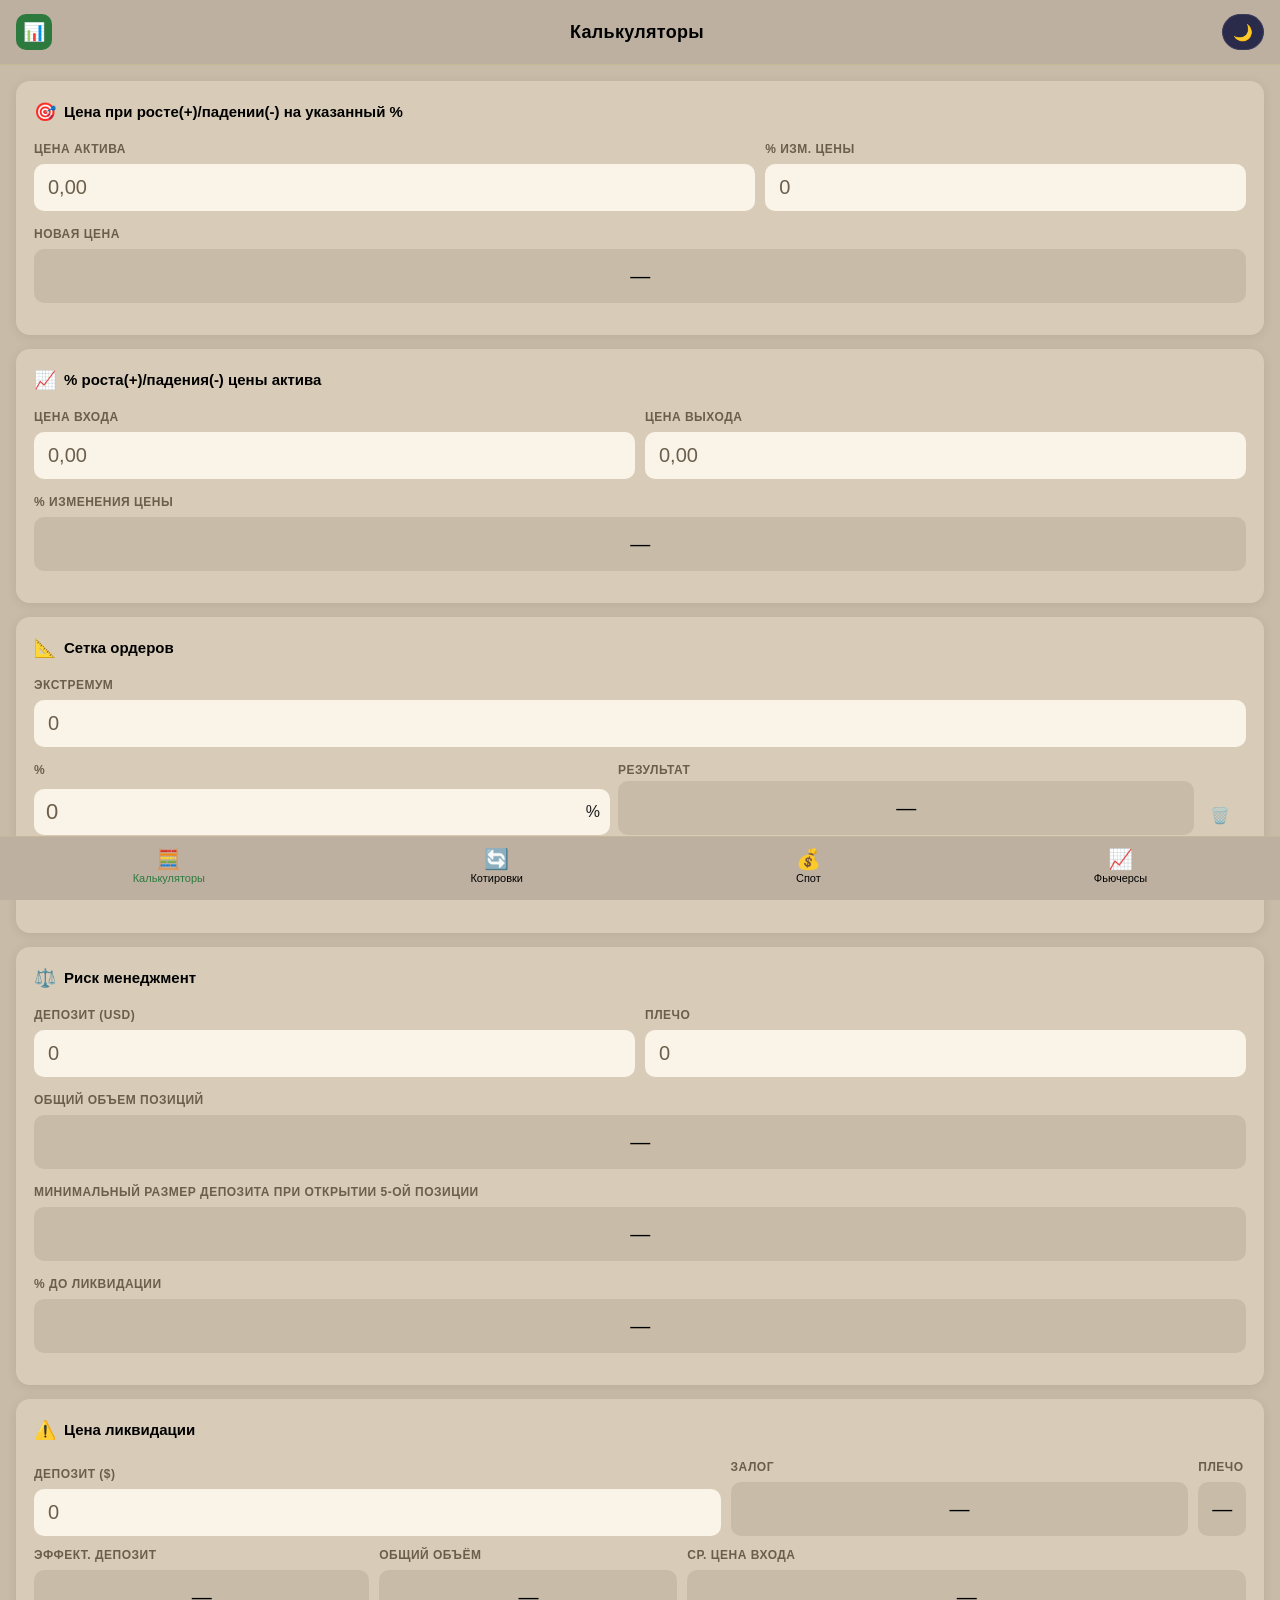
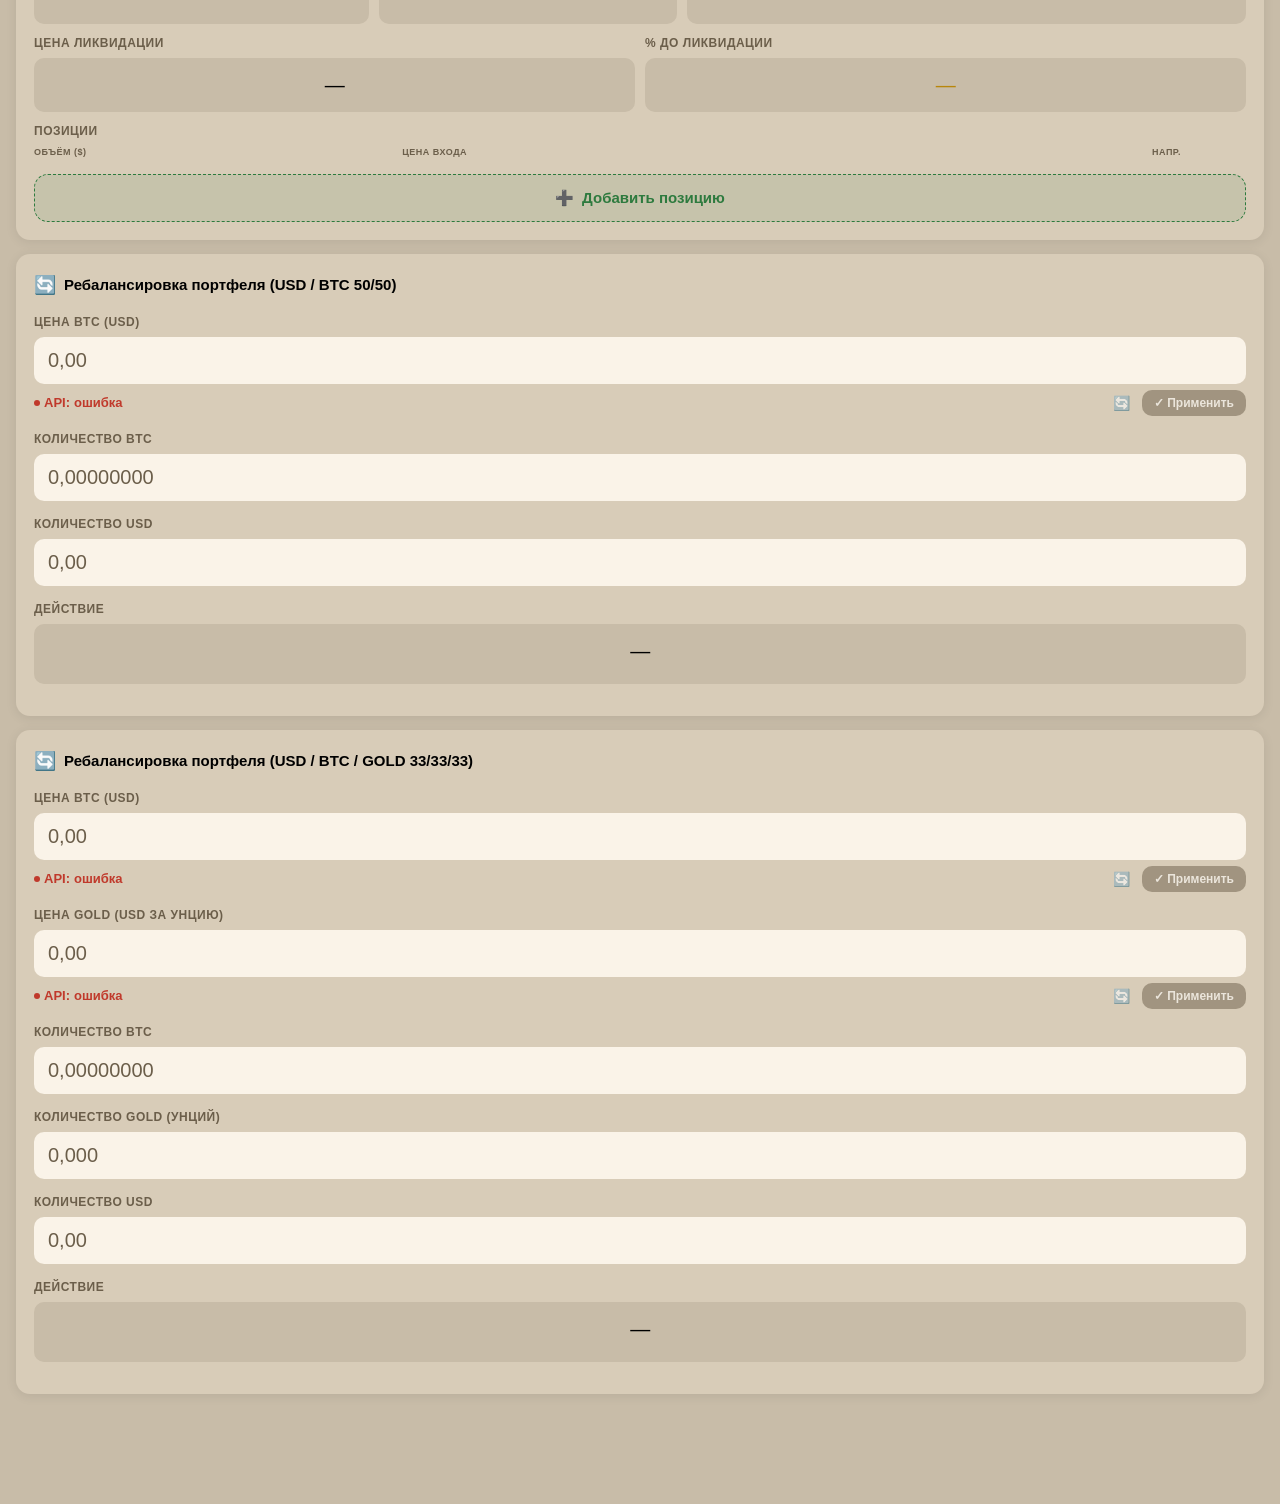
==== commit da5e7f6f: "Update index.html" ====
--- a/index.html
+++ b/index.html
@@ -1694,6 +1694,7 @@
 
 // ====== БЕЗОПАСНЫЙ ПАРСИНГ JSON (не падаем при битом localStorage) ======
 function safeJSONParse(str, fallback) {
+    if (str === null || str === undefined || str === '') return fallback;
     try { return JSON.parse(str); } catch (e) { return fallback; }
 }
 
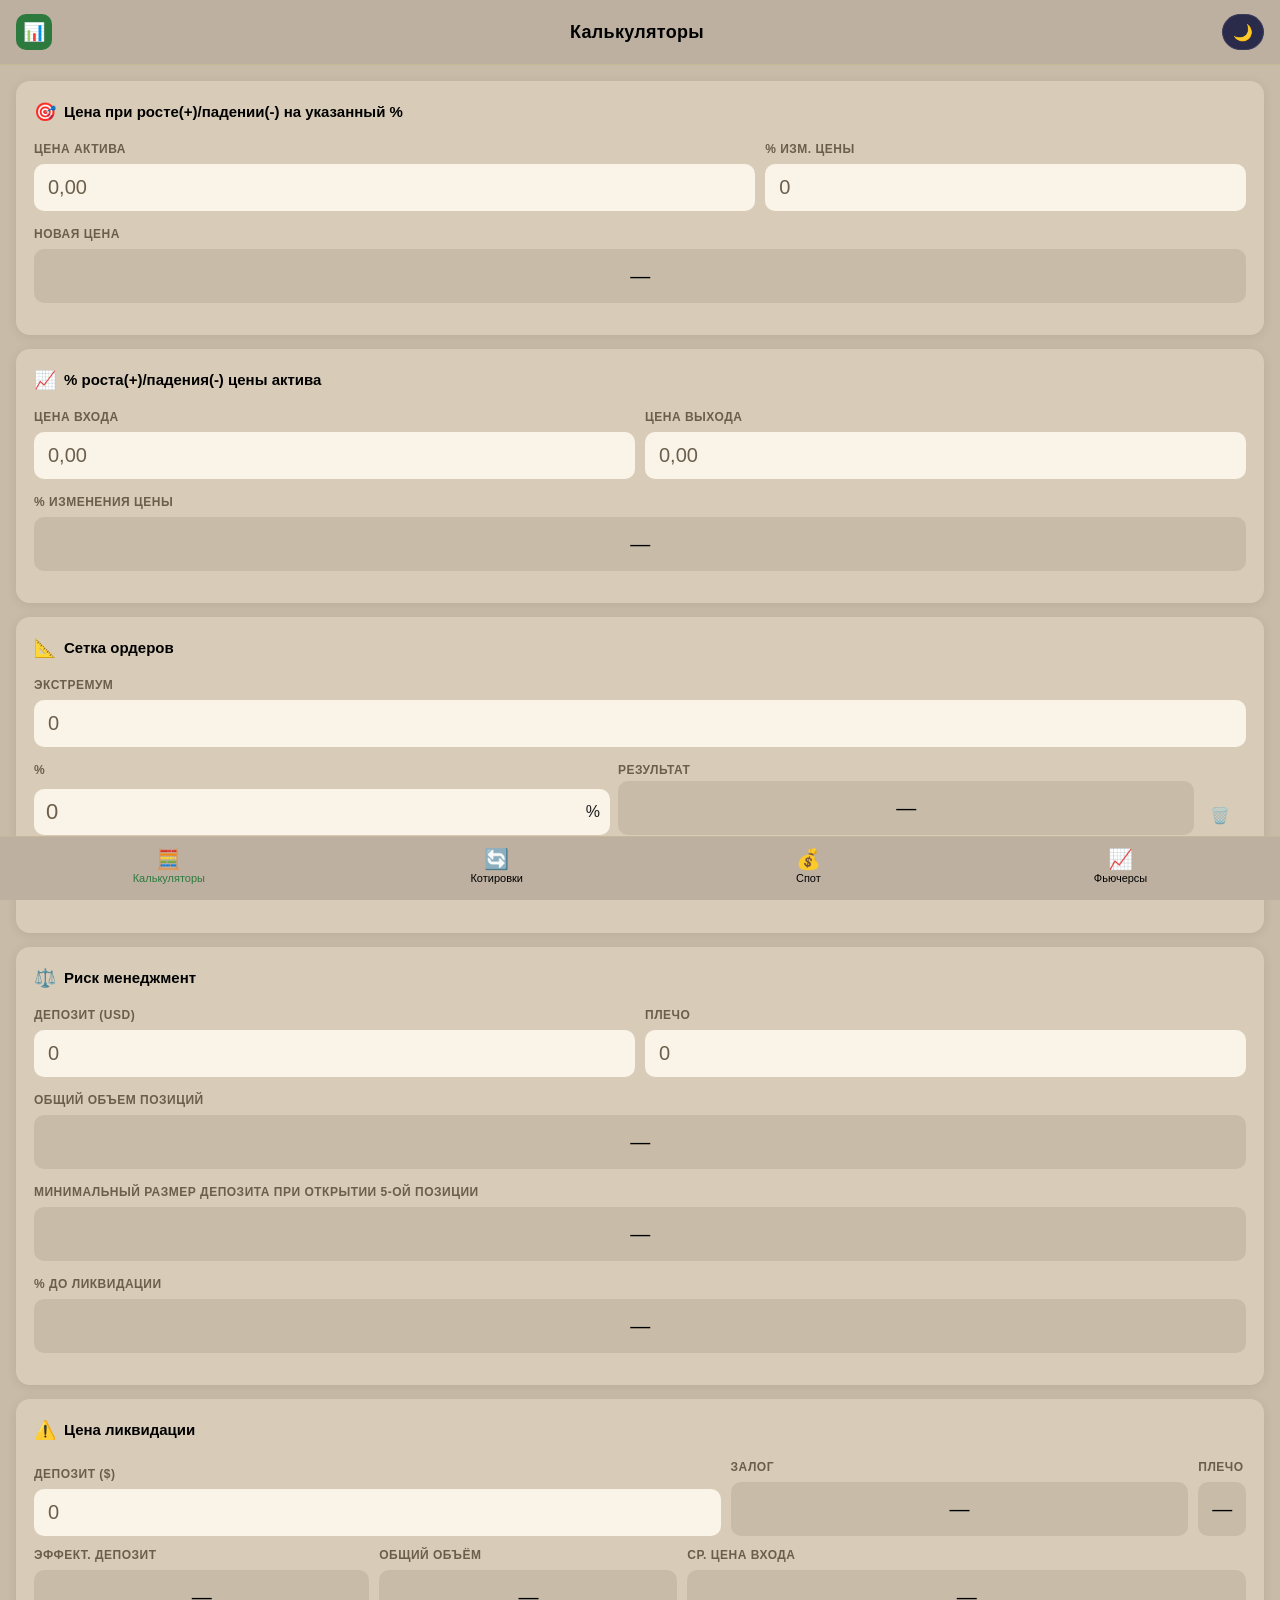
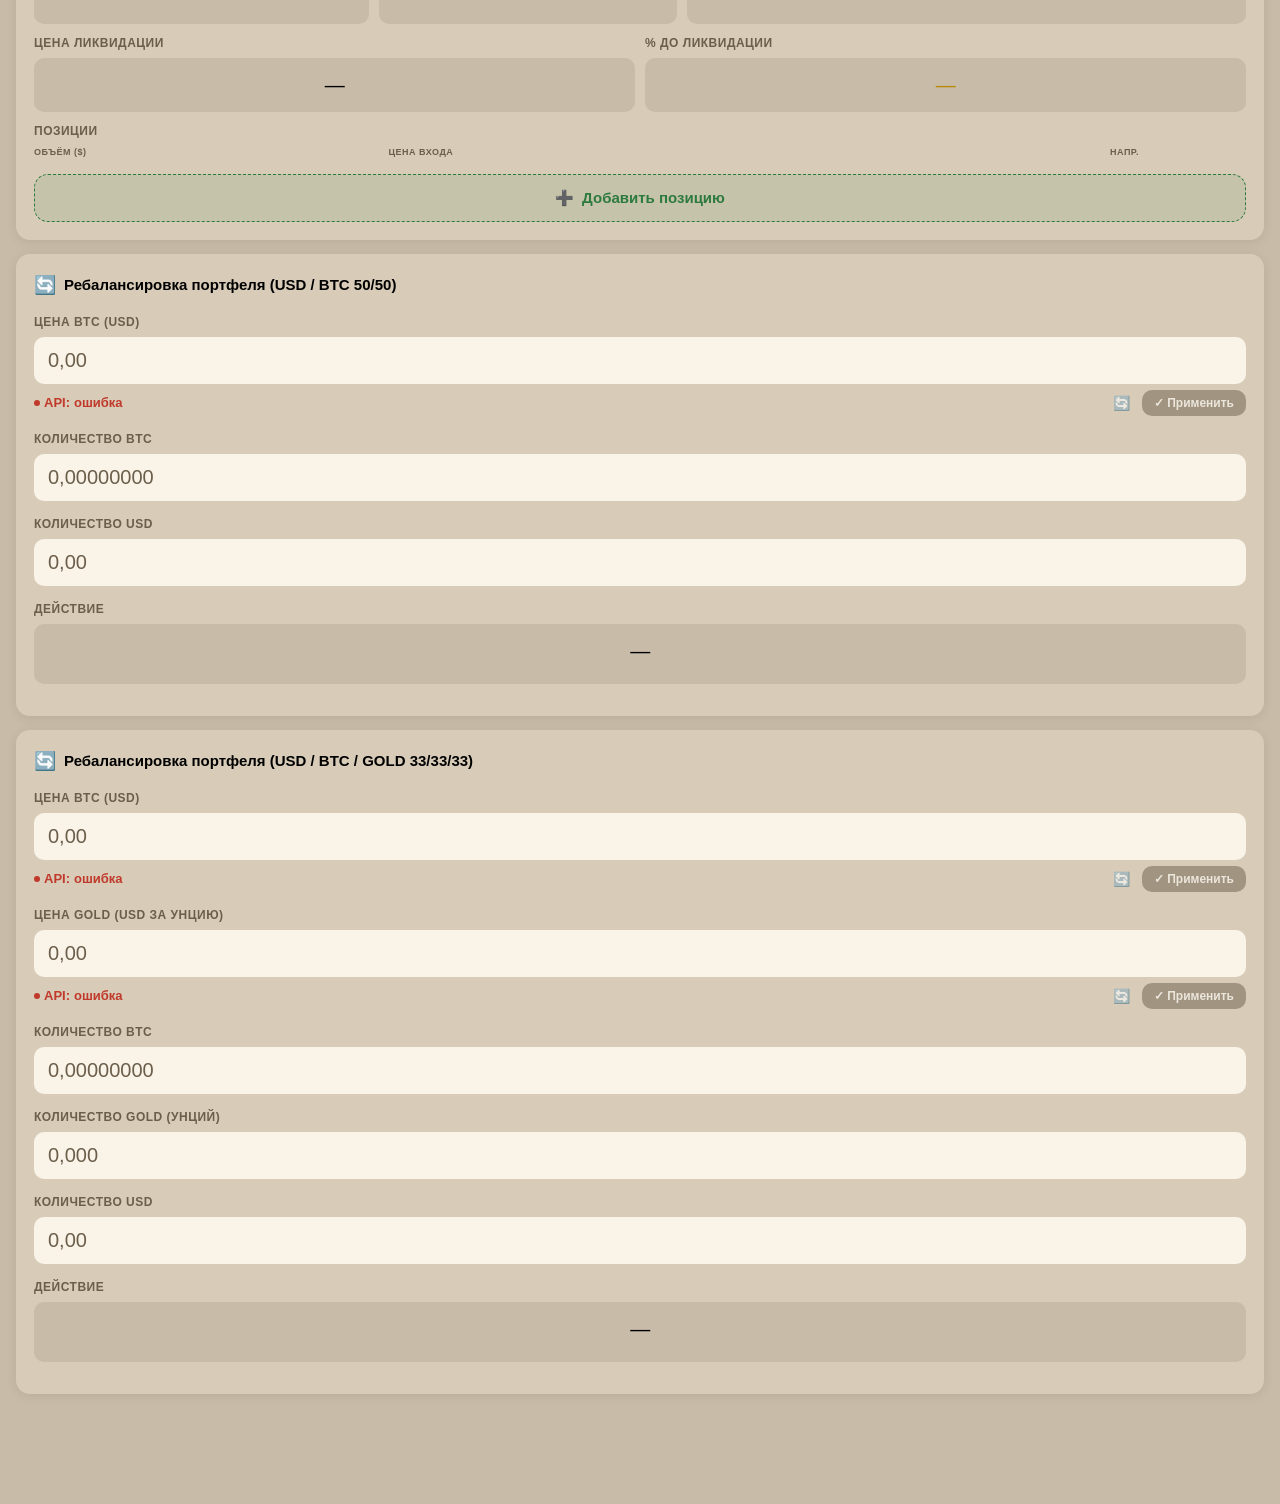
==== commit 18754cdb: "Add files via upload" ====
--- a/index.html
+++ b/index.html
@@ -13,1088 +13,8 @@
     <link rel="apple-touch-icon" href="apple-touch-icon.png">
     <!-- iOS Splash Screen -->
     <title>Трейдинг Помощник</title>
-    <style>
-        :root {
-            --bg: #c8bca8;
-            --bg-card: #d8ccb8;
-            --bg-input: #faf3e8;
-            --bg-nav: #bdb0a0;
-            --text: #1a1a1a;
-            --text-muted: #6b5e4a;
-            --text-bright: #000000;
-            --border: #c4b896;
-            --accent: #2d7a3e;
-            --accent-soft: rgba(45, 122, 62, 0.10);
-            --green: #2d7a3e;
-            --green-soft: rgba(45, 122, 62, 0.12);
-            --red: #c0392b;
-            --red-soft: rgba(192, 57, 43, 0.10);
-            --orange: #b8860b;
-            --radius: 14px;
-            --radius-sm: 10px;
-            --shadow: 0 2px 12px rgba(0,0,0,0.08);
-            --font: -apple-system, BlinkMacSystemFont, 'Segoe UI', Roboto, Helvetica, Arial, sans-serif;
-        }
-        * { box-sizing: border-box; margin: 0; padding: 0; -webkit-tap-highlight-color: transparent; }
-        body {
-            font-family: var(--font);
-            background: var(--bg);
-            color: var(--text);
-            min-height: 100vh;
-            padding-bottom: 80px;
-            line-height: 1.5;
-        }
-        .header {
-            background: var(--bg-nav);
-            border-bottom: 1px solid var(--border);
-            padding: 14px 16px;
-            position: sticky;
-            top: 0;
-            z-index: 100;
-            display: flex;
-            align-items: center;
-            justify-content: space-between;
-        }
-        .header h1 {
-            font-size: 18px;
-            font-weight: 700;
-            color: var(--text-bright);
-            letter-spacing: 0.3px;
-        }
-        .header-icon {
-            width: 36px; height: 36px;
-            background: var(--accent);
-            border-radius: 10px;
-            display: flex; align-items: center; justify-content: center;
-            color: white;
-            font-size: 18px;
-        }
-        .bottom-nav {
-            position: fixed;
-            bottom: 0; left: 0; right: 0;
-            background: var(--bg-nav);
-            border-top: 1px solid var(--border);
-            display: flex;
-            justify-content: space-around;
-            padding: 6px 0 10px;
-            z-index: 100;
-            backdrop-filter: blur(20px);
-        }
-        .nav-item {
-            display: flex;
-            flex-direction: column;
-            align-items: center;
-            gap: 3px;
-            padding: 6px 12px;
-            border-radius: 10px;
-            cursor: pointer;
-            transition: all 0.2s;
-            color: var(--text-bright);
-            font-size: 11px;
-            font-weight: 500;
-            border: none;
-            background: none;
-            min-width: 64px;
-        }
-        .nav-item.active { color: var(--accent); }
-        .nav-item .nav-icon { font-size: 20px; line-height: 1; }
-        .section { display: none; padding: 16px; animation: fadeIn 0.25s ease; }
-        .section.active { display: block; }
-        @keyframes fadeIn { from { opacity: 0; transform: translateY(8px); } to { opacity: 1; transform: translateY(0); } }
-        .card {
-            background: var(--bg-card);
-            border: none;
-            border-radius: var(--radius);
-            padding: 18px;
-            margin-bottom: 14px;
-            box-shadow: var(--shadow);
-        }
-        .card-title {
-            font-size: 15px;
-            font-weight: 700;
-            color: var(--text-bright);
-            margin-bottom: 14px;
-            display: flex;
-            align-items: center;
-            gap: 8px;
-        }
-        .card-title .icon { font-size: 18px; }
-        .input-group { margin-bottom: 14px; }
-        .input-group label {
-            display: block;
-            font-size: 12px;
-            font-weight: 600;
-            color: var(--text-muted);
-            margin-bottom: 6px;
-            text-transform: uppercase;
-            letter-spacing: 0.5px;
-        }
-        .input-group input, .input-group select {
-            width: 100%;
-            background: var(--bg-input);
-            border: none;
-            border-radius: var(--radius-sm);
-            padding: 12px 14px;
-            font-size: 20px;
-            color: var(--text-bright);
-            font-family: var(--font);
-            transition: all 0.2s;
-            -webkit-appearance: none;
-            appearance: none;
-        }
-        .input-group input:focus, .input-group select:focus {
-            outline: none;
-            box-shadow: 0 0 0 3px var(--accent-soft);
-        }
-        .input-group input::placeholder { color: var(--text-muted); }
-        .result-box {
-            background: var(--bg);
-            border: none;
-            border-radius: var(--radius-sm);
-            padding: 12px 14px;
-            text-align: center;
-            margin-top: 6px;
-            transition: all 0.2s;
-            min-height: 46px;
-            display: flex;
-            align-items: center;
-            justify-content: center;
-            flex-direction: column;
-        }
-        .result-box[onclick]:active { transform: scale(0.98); background: var(--accent-soft); }
-        .result-value {
-            font-size: 20px;
-            font-weight: 400;
-            font-family: var(--font);
-            letter-spacing: -0.3px;
-            color: var(--text-bright);
-        }
-        .result-value.green { color: var(--green); }
-        .result-value.red { color: var(--red); }
-        .result-value.orange { color: var(--orange); }
-        .result-value.neutral { color: var(--text-bright); }
-        .trade-card {
-            background: var(--bg-card);
-            border: none;
-            border-radius: var(--radius);
-            padding: 16px;
-            margin-bottom: 14px;
-            box-shadow: var(--shadow);
-            position: relative;
-        }
-        .trade-header {
-            display: flex;
-            justify-content: space-between;
-            align-items: center;
-            margin-bottom: 12px;
-        }
-        .trade-number {
-            font-size: 12px;
-            font-weight: 700;
-            color: var(--accent);
-            background: var(--accent-soft);
-            padding: 3px 10px;
-            border-radius: 20px;
-        }
-        .trade-delete {
-            background: none;
-            border: none;
-            color: var(--red);
-            font-size: 18px;
-            cursor: pointer;
-            padding: 4px;
-            opacity: 0.7;
-        }
-        .trade-delete:hover { opacity: 1; }
-        .trade-grid {
-            display: grid;
-            grid-template-columns: 1fr 1fr;
-            gap: 10px;
-        }
-        .trade-grid .input-group { margin-bottom: 0; }
-        .trade-grid .input-group.full { grid-column: 1 / -1; }
-        .trade-grid .input-group input, .trade-grid .input-group select {
-            padding: 10px 12px;
-            font-size: 20px;
-            font-family: var(--font);
-            border: none;
-        }
-        .trade-grid .input-group label { font-size: 10px; }
-        .auto-field {
-            background: var(--bg) !important;
-            color: var(--text-bright) !important;
-            border: none !important;
-            text-align: center !important;
-        }
-        .auto-field::placeholder {
-            text-align: center !important;
-            color: var(--text-muted) !important;
-        }
-        .auto-field.green { color: var(--green) !important; }
-        .auto-field.red { color: var(--red) !important; }
-        .btn-add {
-            width: 100%;
-            padding: 14px;
-            background: var(--accent-soft);
-            border: 1.5px dashed var(--accent);
-            border-radius: var(--radius);
-            color: var(--accent);
-            font-size: 15px;
-            font-weight: 700;
-            cursor: pointer;
-            display: flex;
-            align-items: center;
-            justify-content: center;
-            gap: 8px;
-            transition: all 0.2s;
-            margin-bottom: 20px;
-        }
-        .btn-add:hover { background: rgba(45,122,62,0.18); }
-        .btn-add:active { transform: scale(0.98); }
-        .btn-summary {
-            width: 100%;
-            padding: 14px;
-            background: var(--green-soft);
-            border: 1.5px solid var(--green);
-            border-radius: var(--radius);
-            color: var(--green);
-            font-size: 15px;
-            font-weight: 700;
-            cursor: pointer;
-            display: flex;
-            align-items: center;
-            justify-content: center;
-            gap: 8px;
-            transition: all 0.2s;
-            margin-bottom: 20px;
-        }
-        .btn-summary:hover { background: rgba(45,122,62,0.18); }
-        .modal-overlay {
-            display: none;
-            position: fixed;
-            top: 0; left: 0; right: 0; bottom: 0;
-            background: rgba(0,0,0,0.5);
-            z-index: 200;
-            align-items: flex-end;
-            justify-content: center;
-        }
-        .modal-overlay.active { display: flex; }
-        .modal {
-            background: var(--bg-card);
-            border-radius: var(--radius) var(--radius) 0 0;
-            width: 100%;
-            max-height: 85vh;
-            overflow-y: auto;
-            padding: 20px;
-            animation: slideUp 0.25s ease;
-        }
-        @keyframes slideUp { from { transform: translateY(100%); } to { transform: translateY(0); } }
-        .modal-header {
-            display: flex;
-            justify-content: space-between;
-            align-items: center;
-            margin-bottom: 16px;
-        }
-        .modal-header h2 {
-            font-size: 18px;
-            color: var(--text-bright);
-        }
-        .modal-close {
-            background: none;
-            border: none;
-            color: var(--text-muted);
-            font-size: 24px;
-            cursor: pointer;
-        }
-        .summary-table {
-            width: 100%;
-            border-collapse: collapse;
-            font-size: 13px;
-        }
-        .summary-table th {
-            background: var(--bg-input);
-            color: var(--text-muted);
-            font-weight: 600;
-            padding: 10px 8px;
-            text-align: left;
-            font-size: 11px;
-            text-transform: uppercase;
-            letter-spacing: 0.3px;
-            position: sticky;
-            top: 0;
-        }
-        .summary-table td {
-            padding: 10px 8px;
-            border-bottom: 1px solid var(--border);
-            color: var(--text);
-        }
-        .summary-table tr:hover td { background: var(--bg-input); }
-        .summary-total {
-            margin-top: 16px;
-            padding: 16px;
-            background: var(--bg-input);
-            border-radius: var(--radius-sm);
-            display: flex;
-            justify-content: space-between;
-            align-items: center;
-        }
-        .summary-total-label { font-size: 13px; color: var(--text-muted); font-weight: 600; }
-        .summary-total-value { font-size: 18px; font-weight: 400; }
-        ::-webkit-scrollbar { width: 4px; }
-        ::-webkit-scrollbar-track { background: transparent; }
-        ::-webkit-scrollbar-thumb { background: var(--border); border-radius: 4px; }
-        .empty-state {
-            text-align: center;
-            padding: 40px 20px;
-            color: var(--text-muted);
-        }
-        .empty-state .icon { font-size: 48px; margin-bottom: 12px; opacity: 0.5; }
-        .empty-state p { font-size: 14px; }
-        .rebalance-action {
-            font-size: 13px;
-            font-weight: 600;
-            margin-top: 6px;
-            text-align: center;
-        }
-        .rebalance-action.green { color: var(--green); }
-        .rebalance-action.red { color: var(--red); }
-        .rebalance-action-large { font-size: 20px; font-weight: 400; }
-        select option { background: var(--bg-card); color: var(--text-bright); }
-        @media (min-width: 600px) {
-            .trade-grid { 
-            grid-template-columns: minmax(100px, 1fr) minmax(130px, 1.5fr) minmax(85px, 0.75fr); 
-            gap: 8px; 
-            align-items: end; 
-        }
-            
-        }
-        .install-banner {
-            display: none;
-            position: fixed;
-            top: 0; left: 0; right: 0;
-            background: var(--accent);
-            color: white;
-            padding: 12px 16px;
-            z-index: 300;
-            align-items: center;
-            justify-content: space-between;
-            gap: 12px;
-        }
-        .install-banner.show { display: flex; }
-        .install-banner-text { font-size: 14px; font-weight: 600; }
-        .install-banner-btn {
-            background: white;
-            color: var(--accent);
-            border: none;
-            padding: 8px 16px;
-            border-radius: 8px;
-            font-weight: 700;
-            font-size: 13px;
-            cursor: pointer;
-        }
-        .install-banner-close {
-            background: none;
-            border: none;
-            color: white;
-            font-size: 20px;
-            cursor: pointer;
-            padding: 4px;
-        }
-        /* Обертка выбора даты */
-        .date-wrapper {
-            position: relative;
-            display: flex;
-            align-items: center;
-        }
-        .date-wrapper input[type="text"] {
-            flex: 1;
-            padding-right: 44px !important;
-        }
-        .date-picker-btn {
-            position: absolute;
-            right: 4px;
-            top: 50%;
-            transform: translateY(-50%);
-            background: none;
-            border: none;
-            font-size: 20px;
-            cursor: pointer;
-            padding: 6px;
-            opacity: 0.6;
-            z-index: 2;
-            pointer-events: none;
-        }
-        .native-date-input {
-            position: absolute;
-            right: 4px;
-            top: 50%;
-            transform: translateY(-50%);
-            width: 36px;
-            height: 36px;
-            opacity: 0.01;
-            cursor: pointer;
-            z-index: 3;
-            border: none;
-            background: transparent;
-        }
-        /* Строка цены API */
-        .api-price-row {
-            display: flex;
-            align-items: center;
-            gap: 8px;
-            margin-top: 6px;
-        }
-        .api-price-display {
-            font-size: 13px;
-            color: var(--text-muted);
-            font-weight: 600;
-            display: flex;
-            align-items: center;
-            gap: 4px;
-            flex: 1;
-        }
-        .api-price-display .live-dot {
-            width: 6px;
-            height: 6px;
-            background: var(--accent);
-            border-radius: 50%;
-            display: inline-block;
-            animation: pulse 1.5s infinite;
-        }
-        @keyframes pulse {
-            0%, 100% { opacity: 1; }
-            50% { opacity: 0.3; }
-        }
-        .api-price-display .price-value {
-            font-weight: 700;
-            color: var(--accent);
-        }
-        .api-price-display.error { color: var(--red); }
-        .api-price-display.error .live-dot { background: var(--red); animation: none; }
-        .api-price-display.error .price-value { color: var(--red); }
-        .btn-apply-price {
-            background: var(--green);
-            color: white;
-            border: none;
-            border-radius: var(--radius-sm);
-            padding: 6px 12px;
-            font-size: 12px;
-            font-weight: 700;
-            cursor: pointer;
-            display: flex;
-            align-items: center;
-            gap: 4px;
-            transition: all 0.2s;
-            white-space: nowrap;
-        }
-        .btn-apply-price:hover { background: #236b32; }
-        .btn-apply-price:active { transform: scale(0.95); }
-        .btn-apply-price:disabled {
-            background: var(--text-muted);
-            opacity: 0.5;
-            cursor: not-allowed;
-        }
-        .btn-refresh-price {
-            background: none;
-            border: none;
-            font-size: 14px;
-            cursor: pointer;
-            padding: 4px;
-            opacity: 0.6;
-        }
-        .btn-refresh-price:active { opacity: 1; transform: scale(0.9); }
-    
-        /* ====== КОТИРОВКИ ====== */
-        .quotes-card {
-            background: var(--bg-card);
-            border: none;
-            border-radius: var(--radius);
-            padding: 0;
-            margin-bottom: 14px;
-            box-shadow: var(--shadow);
-            overflow-x: hidden;
-        }
-        .quotes-card-title {
-            font-size: 15px;
-            font-weight: 700;
-            color: var(--text-bright);
-            margin-bottom: 10px;
-            padding: 14px 18px 0 18px;
-            display: flex;
-            align-items: center;
-            gap: 8px;
-            white-space: nowrap;
-        }
-        .quotes-card-title .icon { font-size: 18px; }
-        #quotes-list {
-    display: grid;
-    grid-template-columns: min-content auto minmax(36px, auto) minmax(36px, auto) minmax(36px, auto);
-    align-items: center;
-    width: 100%;
-}
-#quotes-list-retrace {
-    display: grid;
-    grid-template-columns: min-content auto minmax(58px, auto) minmax(58px, auto);
-    gap: 0 6px;
-    align-items: center;
-    width: 100%;
-}
-        .quote-row {
-            display: contents;
-        }
-        .quote-row:not(.quote-header) .quote-name,
-        .quote-row:not(.quote-header) .quote-price,
-        .quote-row:not(.quote-header) .quote-change,
-        .quote-row:not(.quote-header) .quote-weekly,
-        .quote-row:not(.quote-header) .quote-monthly,
-        .quote-row:not(.quote-header) .quote-atr {
-            border-top: 1px solid var(--border);
-            padding-top: 8px;
-            padding-bottom: 8px;
-        }
-        .extremum-input {
-            width: auto;
-            min-width: 60px;
-            max-width: 90px;
-            background: var(--bg-input);
-            border: none;
-            border-radius: var(--radius-sm);
-            padding: 6px 6px;
-            font-size: 0.85rem;
-            font-weight: 500;
-            color: var(--text-bright);
-            font-family: var(--font);
-            transition: all 0.2s;
-        }
-        .extremum-input::-webkit-outer-spin-button,
-        .extremum-input::-webkit-inner-spin-button {
-            -webkit-appearance: none;
-            margin: 0;
-        }
-        .extremum-input::placeholder {
-            color: var(--text-muted);
-        }
-        .extremum-input:focus {
-            outline: none;
-            box-shadow: 0 0 0 3px var(--accent-soft);
-        }
-        /* Bottom border for the last data row */
-        .quote-row:last-child .quote-name,
-        .quote-row:last-child .quote-price,
-        .quote-row:last-child .quote-change,
-        .quote-row:last-child .quote-weekly,
-        .quote-row:last-child .quote-monthly,
-        .quote-row:last-child .quote-atr {
-            border-bottom: 1px solid var(--border);
-        }
-        .quote-header span {
-            font-size: 14px;
-            font-weight: 600;
-            color: var(--text-muted);
-            text-transform: uppercase;
-            letter-spacing: 0.3px;
-            padding-bottom: 4px;
-            padding-top: 8px;
-            text-align: center;
-        }
-        #quotes-list-retrace .quote-header span {
-            font-size: 11px;
-            letter-spacing: 0.1px;
-            padding-left: 2px;
-            padding-right: 2px;
-            line-height: 1.3;
-        }
-        #quotes-list-retrace .quote-header span:first-child {
-            padding-left: 6px;
-        }
-        .quote-header span:first-child {
-            text-align: left;
-            padding-left: 8px;
-        }
-        .quote-header span:nth-child(2) {
-            text-align: right;
-        }
-        .quote-header span:last-child {
-            padding-right: 8px;
-        }
-        #quotes-list-retrace .quote-header span:last-child {
-            padding-right: 2px;
-        }
-        .quote-name {
-            font-size: 14px;
-            font-weight: 400;
-            color: var(--text-bright);
-            letter-spacing: -0.2px;
-            padding: 0 0 0 8px;
-            margin: 0;
-            text-align: left;
-            justify-self: start;
-            align-self: center;
-        }
-        .quote-price {
-            font-size: 14px;
-            font-weight: 400;
-            color: var(--text-bright);
-            font-family: var(--font);
-            letter-spacing: -0.3px;
-            text-align: right;
-            white-space: nowrap;
-            padding-right: 2px;
-            min-width: 56px;
-        }
-        .quote-change {
-            font-size: 14px;
-            font-weight: 600;
-            color: var(--text-muted);
-            text-align: right;
-            white-space: nowrap;
-            min-width: 36px;
-        }
-        .quote-change.up { color: var(--green); }
-        .quote-change.down { color: var(--red); }
-        .quote-weekly {
-            font-size: 14px;
-            font-weight: 600;
-            color: var(--text-muted);
-            text-align: right;
-            white-space: nowrap;
-            min-width: 36px;
-        }
-        .quote-weekly.up { color: var(--green); }
-        .quote-weekly.down { color: var(--red); }
-        .quote-monthly {
-            font-size: 14px;
-            font-weight: 600;
-            color: var(--text-muted);
-            text-align: right;
-            white-space: nowrap;
-            min-width: 36px;
-            padding-right: 8px;
-        }
-        .quote-monthly.up { color: var(--green); }
-        .quote-monthly.down { color: var(--red); }
-        .quote-atr {
-            font-size: 14px;
-            font-weight: 600;
-            color: var(--text-muted);
-            text-align: right;
-            white-space: nowrap;
-            min-width: 36px;
-            padding-right: 2px;
-        }
-        .quotes-footer {
-            font-size: 11px;
-            color: var(--text-muted);
-            text-align: center;
-            margin-top: 8px;
-            font-weight: 400;
-            line-height: 1.5;
-            padding: 0 18px 14px 18px;
-        }
-        @media (max-width: 380px) {
-            #quotes-list { gap: 0 1px; }
-            #quotes-list-retrace { gap: 0 4px; grid-template-columns: min-content auto minmax(50px, auto) minmax(50px, auto); }
-            .quote-name { font-size: 13px; padding: 0 4px 0 6px; margin: 0; }
-            .quote-price { font-size: 13px; }
-            .quote-change { font-size: 13px; min-width: 36px; text-align: right; }
-            .quote-weekly { font-size: 13px; min-width: 36px; text-align: right; }
-            .quote-monthly { font-size: 13px; min-width: 36px; text-align: right; padding-right: 6px; }
-            .quote-atr { font-size: 13px; min-width: 36px; text-align: right; }
-            .quote-row:not(.quote-header) .quote-name,
-            .quote-row:not(.quote-header) .quote-price,
-            .quote-row:not(.quote-header) .quote-change,
-            .quote-row:not(.quote-header) .quote-weekly,
-            .quote-row:not(.quote-header) .quote-monthly,
-            .quote-row:not(.quote-header) .quote-atr {
-                padding-top: 6px;
-                padding-bottom: 6px;
-            }
-        }
-
-        .quote-update-time {
-            font-size: 11px;
-            color: var(--text-muted);
-            text-align: center;
-            margin-top: 10px;
-            font-weight: 500;
-            padding: 0 18px;
-        }
-        .quotes-error {
-            text-align: center;
-            padding: 20px;
-            color: var(--red);
-            font-size: 14px;
-            font-weight: 600;
-        }
-        .quotes-card-title .live-dot {
-            width: 8px;
-            height: 8px;
-            background: var(--accent);
-            border-radius: 50%;
-            animation: pulse 1.5s infinite;
-            display: inline-block;
-            margin-left: 4px;
-            margin-right: 4px;
-        }
-
-        /* ====== DARK THEME FOR QUOTES ====== */
-        body.dark {
-            --bg: #1a1a2e;
-            --bg-card: #16213e;
-            --bg-input: #0f3460;
-            --bg-nav: #1a1a2e;
-            --text: #e0e0e0;
-            --text-muted: #a0a0a0;
-            --text-bright: #ffffff;
-            --border: #2a2a4a;
-            --accent: #4ade80;
-            --accent-soft: rgba(74, 222, 128, 0.15);
-            --green: #4ade80;
-            --green-soft: rgba(74, 222, 128, 0.15);
-            --red: #f87171;
-            --red-soft: rgba(248, 113, 113, 0.15);
-            --orange: #fbbf24;
-        }
-        body.dark .header {
-            background: #16213e;
-            border-bottom-color: #2a2a4a;
-        }
-        body.dark .bottom-nav {
-            background: #1a1a2e;
-            border-top-color: #2a2a4a;
-        }
-        body.dark .install-banner {
-            background: #4ade80;
-        }
-        body.dark .install-banner-btn {
-            color: #1a1a2e;
-        }
-        body.dark .trade-card,
-        body.dark .card {
-            background: #16213e;
-        }
-        body.dark .input-group input,
-        body.dark .input-group select {
-            background: #0f3460;
-            color: #ffffff;
-        }
-        body.dark .result-box {
-            background: #1a1a2e;
-        }
-        body.dark .auto-field {
-            background: #1a1a2e !important;
-        }
-        body.dark .summary-table th {
-            background: #0f3460;
-        }
-        body.dark .summary-table td {
-            border-bottom-color: #2a2a4a;
-        }
-        body.dark .summary-table tr:hover td {
-            background: #1a1a2e;
-        }
-        body.dark .summary-total {
-            background: #0f3460;
-        }
-        body.dark .btn-add {
-            background: rgba(74, 222, 128, 0.1);
-            border-color: #4ade80;
-            color: #4ade80;
-        }
-        body.dark .btn-summary {
-            background: rgba(74, 222, 128, 0.1);
-            border-color: #4ade80;
-            color: #4ade80;
-        }
-        body.dark .api-price-display {
-            color: #a0a0a0;
-        }
-        body.dark .api-price-display .price-value {
-            color: #4ade80;
-        }
-        body.dark .quotes-footer {
-            color: #a0a0a0;
-        }
-        body.dark .quote-update-time {
-            color: #a0a0a0;
-        }
-        body.dark .empty-state {
-            color: #a0a0a0;
-        }
-        body.dark .modal {
-            background: #16213e;
-        }
-        body.dark .modal-header h2 {
-            color: #ffffff;
-        }
-        body.dark .modal-close {
-            color: #a0a0a0;
-        }
-        
-        body.dark .liq-position-row .input-group input,
-        body.dark .liq-position-row .input-group select {
-            background: #0f3460;
-            color: #ffffff;
-        }
-        body.dark .liq-del-btn {
-            background: none;
-            border: none;
-            color: #f87171;
-            opacity: 0.7;
-        }
-        body.dark .liq-del-btn:hover { opacity: 1; }
-
-/* Theme toggle button */
-        .theme-toggle {
-            background: #2a2a4a;
-            border: 1.5px solid #3a3a5a;
-            border-radius: 20px;
-            padding: 6px 10px;
-            font-size: 16px;
-            cursor: pointer;
-            display: flex;
-            align-items: center;
-            justify-content: center;
-            color: #e0e0e0;
-            transition: all 0.2s;
-            white-space: nowrap;
-            min-width: 36px;
-            min-height: 36px;
-        }
-        .theme-toggle:active { transform: scale(0.95); }
-        .update-dot {
-            display: inline-block;
-            width: 6px;
-            height: 6px;
-            background: var(--accent);
-            border-radius: 50%;
-            margin-right: 4px;
-            vertical-align: middle;
-            animation: pulse 1.5s infinite;
-        }
-        /* Dark mode: sun icon = light tinted background */
-        body.dark .theme-toggle {
-            background: #f5e6c8;
-            border-color: #c4b896;
-            color: #b8860b;
-        }
-
-
-        /* ====== ЛИКВИДАЦИЯ ====== */
-        .liq-position-row {
-            display: grid;
-            grid-template-columns: 0.85fr 1.75fr 50px 36px;
-            gap: 8px;
-            align-items: end;
-            margin-bottom: 10px;
-        }
-        .liq-position-row .input-group { margin-bottom: 0; }
-        .liq-position-row .input-group input,
-        .liq-position-row .input-group select {
-            padding: 12px 14px;
-            font-size: 16px;
-        }
-        .liq-position-row .input-group label {
-            font-size: 9px;
-            margin-bottom: 4px;
-        }
-        .liq-del-btn {
-            background: none;
-            border: none;
-            color: var(--red);
-            font-size: 18px;
-            cursor: pointer;
-            padding: 4px;
-            opacity: 0.7;
-            width: 36px;
-            height: 40px;
-            display: flex;
-            align-items: center;
-            justify-content: center;
-            transition: all 0.2s;
-            margin-bottom: 0;
-        }
-        .liq-del-btn:hover { opacity: 1; }
-        .liq-del-btn:active { transform: scale(0.95); }
-        .liq-mix-long { color: var(--red); }
-        .liq-mix-short { color: var(--green); }
-        #liq-card .input-group:last-of-type {
-            margin-bottom: 0;
-        }
-        .liq-dir-long { color: var(--green); font-weight: 700; }
-        .liq-dir-short { color: var(--red); font-weight: 700; }
-        .liq-position-row .liq-dir {
-            min-width: 0;
-            padding-left: 4px;
-            padding-right: 4px;
-        }
-        @media (max-width: 380px) {
-            .liq-position-row {
-                grid-template-columns: 0.85fr 1.15fr 55px 32px;
-                gap: 6px;
-            }
-            .liq-position-row .input-group input,
-            .liq-position-row .input-group select {
-                padding: 8px 8px;
-                font-size: 14px;
-            }
-            .liq-del-btn { width: 32px; height: 36px; font-size: 14px; }
-        }
-
-
-.grid-header {
-    margin-bottom: 0;
-}
-.grid-header .trade-grid {
-    grid-template-columns: 1fr 1fr 44px;
-    gap: 8px;
-}
-.grid-header .trade-grid .input-group {
-    margin-bottom: 0;
-}
-.grid-header .trade-grid .input-group label {
-    font-size: 12px !important;
-    margin-bottom: 2px;
-}
-.grid-row .result-box {
-    margin-top: 0;
-}
-
-
-.grid-row { margin-bottom: 4px; }
-
-.grid-row .trade-grid {
-    grid-template-columns: 1fr 1fr 44px;
-    gap: 8px;
-    align-items: end;
-    margin-bottom: 4px;
-}
-
-.percent-wrap { display: flex; align-items: center; position: relative; width: 100%; white-space: nowrap; }
-.percent-wrap input { width: 100%; min-width: 0; max-width: none; text-align: left; padding-right: 24px !important; }
-        .trade-grid .input-group .percent-wrap input,
-        .trade-grid .input-group .percent-wrap .grid-percent {
-            padding: 10px 24px 10px 12px;
-            min-width: 0;
-            font-size: 22px;
-        }
-.percent-suffix {
-    position: absolute;
-    right: 10px;
-    top: 50%;
-    transform: translateY(-50%);
-    font-size: 16px;
-    font-weight: 400;
-    pointer-events: none;
-    margin-left: 0;
-}
-
-        .grid-del-btn {
-            background: none;
-            border: none;
-            color: var(--red);
-            font-size: 16px;
-            cursor: pointer;
-            opacity: 0.7;
-            width: 36px;
-            height: 40px;
-            display: flex;
-            align-items: center;
-            justify-content: center;
-            transition: all 0.2s;
-            margin-bottom: 0;
-            padding: 0;
-        }
-        .grid-del-btn:hover { opacity: 1; }
-        .grid-del-btn:active { transform: scale(0.95); }
-        body.dark .grid-del-btn {
-            background: none;
-            border: none;
-            color: #f87171;
-            opacity: 0.7;
-        }
-        body.dark .grid-del-btn:hover { opacity: 1; }
-        .exchange-tabs {
-            display: flex;
-            gap: 6px;
-            margin-bottom: 14px;
-            overflow-x: auto;
-            padding-bottom: 2px;
-        }
-        .exchange-tab {
-            padding: 8px 14px;
-            background: var(--bg-card);
-            border: 1.5px solid var(--border);
-            border-radius: var(--radius-sm);
-            font-size: 13px;
-            font-weight: 600;
-            color: var(--text-muted);
-            cursor: pointer;
-            white-space: nowrap;
-            transition: all 0.2s;
-            flex: 1;
-            text-align: center;
-        }
-        .exchange-tab.active {
-            background: var(--accent-soft);
-            border-color: var(--accent);
-            color: var(--accent);
-        }
-        body.dark .exchange-tab {
-            background: #16213e;
-            border-color: #2a2a4a;
-            color: #a0a0a0;
-        }
-        body.dark .exchange-tab.active {
-            background: rgba(74, 222, 128, 0.15);
-            border-color: #4ade80;
-            color: #4ade80;
-        }
-        .trade-exchange-badge {
-            font-size: 11px;
-            font-weight: 700;
-            color: var(--accent);
-            background: var(--accent-soft);
-            padding: 2px 8px;
-            border-radius: 12px;
-            text-transform: uppercase;
-            letter-spacing: 0.3px;
-        }
-        .futures-quote-row {
-            display: flex;
-            align-items: center;
-            gap: 8px;
-            padding: 6px 0;
-            border-bottom: 1px solid var(--border);
-        }
-        .futures-quote-row:last-child {
-            border-bottom: none;
-        }
-        .futures-quote-name {
-            font-size: 13px;
-            font-weight: 600;
-            color: var(--text-bright);
-            min-width: 50px;
-        }
-        .futures-quote-price {
-            font-size: 14px;
-            font-weight: 400;
-            color: var(--text-bright);
-            flex: 1;
-            text-align: right;
-        }
-        .futures-quote-pnl {
-            font-size: 12px;
-            font-weight: 600;
-            min-width: 70px;
-            text-align: right;
-        }
-        .futures-quote-pnl.green { color: var(--green); }
-        .futures-quote-pnl.red { color: var(--red); }
-        body.dark .futures-quote-row { border-bottom-color: #2a2a4a; }
-</style>
+    <link rel="stylesheet" href="styles.css">
     <base target="_blank">
-<base target="_blank">
 </head>
 <body>
 
@@ -1102,14 +22,14 @@
     <span class="install-banner-text">📲 Установите приложение на рабочий стол</span>
     <div style="display:flex;gap:8px;align-items:center;">
         <button type="button" class="install-banner-btn" id="install-btn">Установить</button>
-        <button type="button" class="install-banner-close" onclick="hideInstallBanner()">&times;</button>
+        <button type="button" class="install-banner-close">&times;</button>
     </div>
 </div>
 
 <div class="header" id="main-header">
     <div class="header-icon">📊</div>
     <h1 id="page-title">Калькуляторы</h1>
-    <button type="button" class="theme-toggle" id="theme-toggle" onclick="toggleTheme()">
+    <button type="button" class="theme-toggle" id="theme-toggle">
         <span id="theme-icon">🌙</span>
     </button>
 </div>
@@ -1121,12 +41,12 @@
         <div style="display: grid; grid-template-columns: 1.5fr 1fr; gap: 10px;">
         <div class="input-group">
             <label>Цена актива</label>
-            <input type="text" inputmode="decimal" id="calc2-price" class="price-input" placeholder="0,00" onblur="formatNumberInput(this); saveCalcInput('calc2-price')" onfocus="unformatNumberInput(this)" oninput="calc2(); saveCalcInput('calc2-price')">
+            <input type="text" inputmode="decimal" id="calc2-price" class="price-input" placeholder="0,00">
         </div>
         <div class="input-group">
             <label>% ИЗМ. ЦЕНЫ</label>
             <div class="percent-field-wrapper" style="position:relative;">
-                <input type="number" id="calc2-percent" placeholder="0" step="any" style="width:100%;padding-right:28px;" oninput="calc2(); stylePercentInput(this); saveCalcInput('calc2-percent')">
+                <input type="number" id="calc2-percent" placeholder="0" step="any" style="width:100%;padding-right:28px;">
                 <span class="percent-suffix" id="calc2-suffix" style="position:absolute;left:calc(14px + 0px);top:50%;transform:translateY(-50%);font-size:16px;font-weight:400;pointer-events:none;color:var(--text-muted);white-space:nowrap;">%</span>
             </div>
         </div>
@@ -1144,11 +64,11 @@
         <div style="display: grid; grid-template-columns: 1fr 1fr; gap: 10px;">
             <div class="input-group">
                 <label>Цена входа</label>
-                <input type="text" inputmode="decimal" id="calc1-open" class="price-input" placeholder="0,00" onblur="formatNumberInput(this); saveCalcInput('calc1-open')" onfocus="unformatNumberInput(this)" oninput="calc1(); saveCalcInput('calc1-open')">
+                <input type="text" inputmode="decimal" id="calc1-open" class="price-input" placeholder="0,00">
             </div>
             <div class="input-group">
                 <label>Цена выхода</label>
-                <input type="text" inputmode="decimal" id="calc1-close" class="price-input" placeholder="0,00" onblur="formatNumberInput(this); saveCalcInput('calc1-close')" onfocus="unformatNumberInput(this)" oninput="calc1(); saveCalcInput('calc1-close')">
+                <input type="text" inputmode="decimal" id="calc1-close" class="price-input" placeholder="0,00">
             </div>
         </div>
         <div class="input-group">
@@ -1163,7 +83,7 @@
         <div class="card-title"><span class="icon">📐</span> Сетка ордеров</div>
         <div class="input-group">
             <label>ЭКСТРЕМУМ</label>
-            <input type="text" inputmode="decimal" id="grid-extremum" class="price-input" placeholder="0" onblur="formatNumberInput(this); saveGridData()" onfocus="unformatNumberInput(this)" oninput="calcGrid(); saveGridData()">
+            <input type="text" inputmode="decimal" id="grid-extremum" class="price-input" placeholder="0">
         </div>
         <div class="grid-header">
             <div class="trade-grid">
@@ -1177,7 +97,7 @@
                 <div class="trade-grid">
                     <div class="input-group" style="margin-bottom:0;">
                         <div class="percent-wrap">
-                            <input type="text" class="grid-percent" placeholder="0" oninput="calcGrid(); saveGridData()">
+                            <input type="text" class="grid-percent" placeholder="0">
                             <span class="percent-suffix">%</span>
                         </div>
                     </div>
@@ -1186,12 +106,12 @@
                             <div class="result-value neutral grid-result">—</div>
                         </div>
                     </div>
-                    <button type="button" class="grid-del-btn" onclick="deleteGridRow(this)" title="Удалить строку">🗑️</button>
+                    <button type="button" class="grid-del-btn" title="Удалить строку">🗑️</button>
                 </div>
             </div>
         </div>
         <div style="margin-top:12px;">
-            <button type="button" class="btn-add" onclick="addGridRow()" style="width:100%;"><span>➕</span> Добавить позицию</button>
+            <button type="button" class="btn-add" id="btn-add-grid" style="width:100%;"><span>➕</span> Добавить позицию</button>
         </div>
     </div>
 <div class="card">
@@ -1199,11 +119,11 @@
         <div style="display: grid; grid-template-columns: 1fr 1fr; gap: 10px;">
             <div class="input-group">
                 <label>ДЕПОЗИТ (USD)</label>
-                <input type="text" inputmode="numeric" id="risk-deposit" placeholder="0" onblur="formatNumberInput(this); saveCalcInput('risk-deposit')" onfocus="unformatNumberInput(this)" oninput="calcRisk(); saveCalcInput('risk-deposit')">
+                <input type="text" inputmode="numeric" id="risk-deposit" placeholder="0">
             </div>
             <div class="input-group">
                 <label>ПЛЕЧО</label>
-                <input type="text" inputmode="decimal" id="risk-leverage" placeholder="0" onblur="formatNumberInput(this); calcLeverageLiq(); saveCalcInput('risk-leverage')" onfocus="unformatNumberInput(this)" oninput="calcRisk(); calcLeverageLiq(); saveCalcInput('risk-leverage')">
+                <input type="text" inputmode="decimal" id="risk-leverage" placeholder="0">
             </div>
         </div>
         <div class="input-group">
@@ -1231,7 +151,7 @@
         <div style="display: grid; grid-template-columns: 1.5fr 1fr auto; gap: 10px; align-items: end;">
             <div class="input-group" style="margin-bottom: 0;">
                 <label>ДЕПОЗИТ ($)</label>
-                <input type="text" inputmode="decimal" id="liq-deposit" placeholder="0" onblur="formatNumberInput(this); calcLiquidation(); saveLiqData();" onfocus="unformatNumberInput(this)">
+                <input type="text" inputmode="decimal" id="liq-deposit" placeholder="0">
             </div>
             <div class="input-group" style="margin-bottom: 0;">
                 <label>ЗАЛОГ</label>
@@ -1283,7 +203,7 @@
         <div class="input-group" style="margin-top: 10px;">
             <label>Позиции</label>
             <div id="liq-positions"></div>
-            <button type="button" class="btn-add" onclick="addLiqPosition()" style="margin-top:10px;margin-bottom:0;">
+            <button type="button" class="btn-add" id="btn-add-liq" style="margin-top:10px;margin-bottom:0;">
                 <span>➕</span> Добавить позицию
             </button>
         </div>
@@ -1293,24 +213,24 @@
         <div class="card-title"><span class="icon">🔄</span> Ребалансировка портфеля (USD / BTC 50/50)</div>
         <div class="input-group">
             <label>Цена BTC (USD)</label>
-            <input type="text" inputmode="decimal" id="calc4-btc-price" class="price-input" placeholder="0,00" onblur="formatNumberInput(this); saveCalcInput('calc4-btc-price')" onfocus="unformatNumberInput(this)" oninput="calc4(); saveCalcInput('calc4-btc-price')">
+            <input type="text" inputmode="decimal" id="calc4-btc-price" class="price-input" placeholder="0,00">
             <div class="api-price-row">
                 <div class="api-price-display" id="btc-display-calc4">
                     <span class="live-dot"></span>
                     <span>API: </span>
                     <span class="price-value" id="btc-price-calc4">—</span>
                 </div>
-                <button type="button" class="btn-refresh-price" onclick="fetchBtcPrice()" title="Обновить цену">🔄</button>
-                <button type="button" class="btn-apply-price" id="btn-apply-btc-calc4" onclick="applyApiPrice('btc', 'calc4-btc-price', 'btc-price-calc4')" disabled>✓ Применить</button>
+                <button type="button" class="btn-refresh-price" data-action="refresh-btc" title="Обновить цену">🔄</button>
+                <button type="button" class="btn-apply-price" id="btn-apply-btc-calc4" disabled>✓ Применить</button>
             </div>
         </div>
         <div class="input-group">
             <label>Количество BTC</label>
-            <input type="text" inputmode="decimal" id="calc4-btc-qty" placeholder="0,00000000" onblur="formatNumberInput(this); saveCalcInput('calc4-btc-qty')" onfocus="unformatNumberInput(this)" oninput="calc4(); saveCalcInput('calc4-btc-qty')">
+            <input type="text" inputmode="decimal" id="calc4-btc-qty" placeholder="0,00000000">
         </div>
         <div class="input-group">
             <label>Количество USD</label>
-            <input type="text" inputmode="decimal" id="calc4-usd-qty" placeholder="0,00" onblur="formatNumberInput(this); saveCalcInput('calc4-usd-qty')" onfocus="unformatNumberInput(this)" oninput="calc4(); saveCalcInput('calc4-usd-qty')">
+            <input type="text" inputmode="decimal" id="calc4-usd-qty" placeholder="0,00">
         </div>
         <div class="input-group">
             <label>Действие</label>
@@ -1325,41 +245,41 @@
         <div class="card-title"><span class="icon">🔄</span> Ребалансировка портфеля (USD / BTC / GOLD 33/33/33)</div>
         <div class="input-group">
             <label>Цена BTC (USD)</label>
-            <input type="text" inputmode="decimal" id="calc5-btc-price" class="price-input" placeholder="0,00" onblur="formatNumberInput(this); saveCalcInput('calc5-btc-price')" onfocus="unformatNumberInput(this)" oninput="calc5(); saveCalcInput('calc5-btc-price')">
+            <input type="text" inputmode="decimal" id="calc5-btc-price" class="price-input" placeholder="0,00">
             <div class="api-price-row">
                 <div class="api-price-display" id="btc-display-calc5">
                     <span class="live-dot"></span>
                     <span>API: </span>
                     <span class="price-value" id="btc-price-calc5">—</span>
                 </div>
-                <button type="button" class="btn-refresh-price" onclick="fetchBtcPrice()" title="Обновить цену">🔄</button>
-                <button type="button" class="btn-apply-price" id="btn-apply-btc-calc5" onclick="applyApiPrice('btc', 'calc5-btc-price', 'btc-price-calc5')" disabled>✓ Применить</button>
+                <button type="button" class="btn-refresh-price" data-action="refresh-btc" title="Обновить цену">🔄</button>
+                <button type="button" class="btn-apply-price" id="btn-apply-btc-calc5" disabled>✓ Применить</button>
             </div>
         </div>
         <div class="input-group">
             <label>Цена GOLD (USD за унцию)</label>
-            <input type="text" inputmode="decimal" id="calc5-gold-price" class="price-input" placeholder="0,00" onblur="formatNumberInput(this); saveCalcInput('calc5-gold-price')" onfocus="unformatNumberInput(this)" oninput="calc5(); saveCalcInput('calc5-gold-price')">
+            <input type="text" inputmode="decimal" id="calc5-gold-price" class="price-input" placeholder="0,00">
             <div class="api-price-row">
                 <div class="api-price-display" id="gold-display-calc5">
                     <span class="live-dot"></span>
                     <span>API: </span>
                     <span class="price-value" id="gold-price-calc5">—</span>
                 </div>
-                <button type="button" class="btn-refresh-price" onclick="fetchGoldPrice()" title="Обновить цену">🔄</button>
-                <button type="button" class="btn-apply-price" id="btn-apply-gold-calc5" onclick="applyApiPrice('gold', 'calc5-gold-price', 'gold-price-calc5')" disabled>✓ Применить</button>
+                <button type="button" class="btn-refresh-price" data-action="refresh-gold" title="Обновить цену">🔄</button>
+                <button type="button" class="btn-apply-price" id="btn-apply-gold-calc5" disabled>✓ Применить</button>
             </div>
         </div>
         <div class="input-group">
             <label>Количество BTC</label>
-            <input type="text" inputmode="decimal" id="calc5-btc-qty" placeholder="0,00000000" onblur="formatNumberInput(this); saveCalcInput('calc5-btc-qty')" onfocus="unformatNumberInput(this)" oninput="calc5(); saveCalcInput('calc5-btc-qty')">
+            <input type="text" inputmode="decimal" id="calc5-btc-qty" placeholder="0,00000000">
         </div>
         <div class="input-group">
             <label>Количество GOLD (унций)</label>
-            <input type="text" inputmode="decimal" id="calc5-gold-qty" placeholder="0,000" onblur="formatNumberInput(this); saveCalcInput('calc5-gold-qty')" onfocus="unformatNumberInput(this)" oninput="calc5(); saveCalcInput('calc5-gold-qty')">
+            <input type="text" inputmode="decimal" id="calc5-gold-qty" placeholder="0,000">
         </div>
         <div class="input-group">
             <label>Количество USD</label>
-            <input type="text" inputmode="decimal" id="calc5-usd-qty" placeholder="0,00" onblur="formatNumberInput(this); saveCalcInput('calc5-usd-qty')" onfocus="unformatNumberInput(this)" oninput="calc5(); saveCalcInput('calc5-usd-qty')">
+            <input type="text" inputmode="decimal" id="calc5-usd-qty" placeholder="0,00">
         </div>
         <div class="input-group">
             <label>Действие</label>
@@ -1374,33 +294,33 @@
 
 <div id="section-spot" class="section">
     <div class="exchange-tabs" id="spot-exchange-tabs">
-        <button type="button" class="exchange-tab active" onclick="switchExchange('spot','Dzengi')">Dzengi</button>
-        <button type="button" class="exchange-tab" onclick="switchExchange('spot','OKX')">OKX</button>
-        <button type="button" class="exchange-tab" onclick="switchExchange('spot','Bybit')">Bybit</button>
-        <button type="button" class="exchange-tab" onclick="switchExchange('spot','Binance')">Binance</button>
+        <button type="button" class="exchange-tab active" data-etype="spot" data-exchange="Dzengi">Dzengi</button>
+        <button type="button" class="exchange-tab" data-etype="spot" data-exchange="OKX">OKX</button>
+        <button type="button" class="exchange-tab" data-etype="spot" data-exchange="Bybit">Bybit</button>
+        <button type="button" class="exchange-tab" data-etype="spot" data-exchange="Binance">Binance</button>
     </div>
     <div id="spot-trades"></div>
-    <button type="button" class="btn-add" onclick="addTrade('spot')">
+    <button type="button" class="btn-add" id="btn-add-spot">
         <span>➕</span> Добавить позицию
     </button>
-    <button type="button" class="btn-summary" onclick="showSummary('spot')">
+    <button type="button" class="btn-summary" id="btn-summary-spot">
         <span>📋</span> Сводная ведомость
     </button>
 </div>
 
 <div id="section-futures" class="section">
     <div class="exchange-tabs" id="futures-exchange-tabs">
-        <button type="button" class="exchange-tab active" onclick="switchExchange('futures','Dzengi')">Dzengi</button>
-        <button type="button" class="exchange-tab" onclick="switchExchange('futures','OKX')">OKX</button>
-        <button type="button" class="exchange-tab" onclick="switchExchange('futures','Bybit')">Bybit</button>
-        <button type="button" class="exchange-tab" onclick="switchExchange('futures','Binance')">Binance</button>
+        <button type="button" class="exchange-tab active" data-etype="futures" data-exchange="Dzengi">Dzengi</button>
+        <button type="button" class="exchange-tab" data-etype="futures" data-exchange="OKX">OKX</button>
+        <button type="button" class="exchange-tab" data-etype="futures" data-exchange="Bybit">Bybit</button>
+        <button type="button" class="exchange-tab" data-etype="futures" data-exchange="Binance">Binance</button>
     </div>
     <div class="card" id="futures-liq-panel">
         <div class="card-title"><span class="icon">⚠️</span> Ликвидация позиций</div>
         <div style="display: grid; grid-template-columns: 1.5fr 1fr auto; gap: 10px; align-items: end;">
             <div class="input-group" style="margin-bottom: 0;">
                 <label>ДЕПОЗИТ ($)</label>
-                <input type="text" inputmode="decimal" id="futures-liq-deposit" placeholder="0" onblur="formatNumberInput(this); calcFuturesLiq(); saveFuturesLiqDeposit();" onfocus="unformatNumberInput(this)">
+                <input type="text" inputmode="decimal" id="futures-liq-deposit" placeholder="0">
             </div>
             <div class="input-group" style="margin-bottom: 0;">
                 <label>ЗАЛОГ</label>
@@ -1453,10 +373,10 @@
         <div class="quote-update-time" id="futures-quotes-update-time" style="margin-top: 8px; text-align: center;"></div>
     </div>
     <div id="futures-trades"></div>
-    <button type="button" class="btn-add" onclick="addTrade('futures')">
+    <button type="button" class="btn-add" id="btn-add-futures">
         <span>➕</span> Добавить позицию
     </button>
-    <button type="button" class="btn-summary" onclick="showSummary('futures')">
+    <button type="button" class="btn-summary" id="btn-summary-futures">
         <span>📋</span> Сводная ведомость
     </button>
 </div>
@@ -1565,61 +485,61 @@
             </div>
             <div class="quote-row" id="quote-btc-retrace">
                 <span class="quote-name">BTC</span>
-                <input type="text" inputmode="decimal" class="extremum-input price-input" id="quote-btc-retrace-extremum" placeholder="0,00" onfocus="unformatNumberInput(this)" onblur="formatNumberInput(this)">
+                <input type="text" inputmode="decimal" class="extremum-input price-input" id="quote-btc-retrace-extremum" placeholder="0,00">
                 <span class="quote-change" id="quote-btc-retrace-change">—</span>
                 <span class="quote-atr" id="quote-btc-atr">—</span>
             </div>
             <div class="quote-row" id="quote-eth-retrace">
                 <span class="quote-name">ETH</span>
-                <input type="text" inputmode="decimal" class="extremum-input price-input" id="quote-eth-retrace-extremum" placeholder="0,00" onfocus="unformatNumberInput(this)" onblur="formatNumberInput(this)">
+                <input type="text" inputmode="decimal" class="extremum-input price-input" id="quote-eth-retrace-extremum" placeholder="0,00">
                 <span class="quote-change" id="quote-eth-retrace-change">—</span>
                 <span class="quote-atr" id="quote-eth-atr">—</span>
             </div>
             <div class="quote-row" id="quote-sol-retrace">
                 <span class="quote-name">SOL</span>
-                <input type="text" inputmode="decimal" class="extremum-input price-input" id="quote-sol-retrace-extremum" placeholder="0,00" onfocus="unformatNumberInput(this)" onblur="formatNumberInput(this)">
+                <input type="text" inputmode="decimal" class="extremum-input price-input" id="quote-sol-retrace-extremum" placeholder="0,00">
                 <span class="quote-change" id="quote-sol-retrace-change">—</span>
                 <span class="quote-atr" id="quote-sol-atr">—</span>
             </div>
             <div class="quote-row" id="quote-link-retrace">
                 <span class="quote-name">LINK</span>
-                <input type="text" inputmode="decimal" class="extremum-input price-input" id="quote-link-retrace-extremum" placeholder="0,00" onfocus="unformatNumberInput(this)" onblur="formatNumberInput(this)">
+                <input type="text" inputmode="decimal" class="extremum-input price-input" id="quote-link-retrace-extremum" placeholder="0,00">
                 <span class="quote-change" id="quote-link-retrace-change">—</span>
                 <span class="quote-atr" id="quote-link-atr">—</span>
             </div>
             <div class="quote-row" id="quote-uni-retrace">
                 <span class="quote-name">UNI</span>
-                <input type="text" inputmode="decimal" class="extremum-input price-input" id="quote-uni-retrace-extremum" placeholder="0,00" onfocus="unformatNumberInput(this)" onblur="formatNumberInput(this)">
+                <input type="text" inputmode="decimal" class="extremum-input price-input" id="quote-uni-retrace-extremum" placeholder="0,00">
                 <span class="quote-change" id="quote-uni-retrace-change">—</span>
                 <span class="quote-atr" id="quote-uni-atr">—</span>
             </div>
             <div class="quote-row" id="quote-doge-retrace">
                 <span class="quote-name">DOGE</span>
-                <input type="text" inputmode="decimal" class="extremum-input price-input" id="quote-doge-retrace-extremum" placeholder="0,00" onfocus="unformatNumberInput(this)" onblur="formatNumberInput(this)">
+                <input type="text" inputmode="decimal" class="extremum-input price-input" id="quote-doge-retrace-extremum" placeholder="0,00">
                 <span class="quote-change" id="quote-doge-retrace-change">—</span>
                 <span class="quote-atr" id="quote-doge-atr">—</span>
             </div>
             <div class="quote-row" id="quote-brent-retrace">
                 <span class="quote-name">BRENT</span>
-                <input type="text" inputmode="decimal" class="extremum-input price-input" id="quote-brent-retrace-extremum" placeholder="0,00" onfocus="unformatNumberInput(this)" onblur="formatNumberInput(this)">
+                <input type="text" inputmode="decimal" class="extremum-input price-input" id="quote-brent-retrace-extremum" placeholder="0,00">
                 <span class="quote-change" id="quote-brent-retrace-change">—</span>
                 <span class="quote-atr" id="quote-brent-atr">—</span>
             </div>
             <div class="quote-row" id="quote-copper-retrace">
                 <span class="quote-name">COPPER</span>
-                <input type="text" inputmode="decimal" class="extremum-input price-input" id="quote-copper-retrace-extremum" placeholder="0,00" onfocus="unformatNumberInput(this)" onblur="formatNumberInput(this)">
+                <input type="text" inputmode="decimal" class="extremum-input price-input" id="quote-copper-retrace-extremum" placeholder="0,00">
                 <span class="quote-change" id="quote-copper-retrace-change">—</span>
                 <span class="quote-atr" id="quote-copper-atr">—</span>
             </div>
             <div class="quote-row" id="quote-gold-retrace">
                 <span class="quote-name">GOLD</span>
-                <input type="text" inputmode="decimal" class="extremum-input price-input" id="quote-gold-retrace-extremum" placeholder="0,00" onfocus="unformatNumberInput(this)" onblur="formatNumberInput(this)">
+                <input type="text" inputmode="decimal" class="extremum-input price-input" id="quote-gold-retrace-extremum" placeholder="0,00">
                 <span class="quote-change" id="quote-gold-retrace-change">—</span>
                 <span class="quote-atr" id="quote-gold-atr">—</span>
             </div>
             <div class="quote-row" id="quote-eur-retrace">
                 <span class="quote-name">EUR</span>
-                <input type="text" inputmode="decimal" class="extremum-input price-input" id="quote-eur-retrace-extremum" placeholder="0,00" onfocus="unformatNumberInput(this)" onblur="formatNumberInput(this)">
+                <input type="text" inputmode="decimal" class="extremum-input price-input" id="quote-eur-retrace-extremum" placeholder="0,00">
                 <span class="quote-change" id="quote-eur-retrace-change">—</span>
                 <span class="quote-atr" id="quote-eur-atr">—</span>
             </div>
@@ -1632,2428 +552,47 @@
 
 
 <div class="bottom-nav">
-    <button type="button" class="nav-item active" onclick="switchTab('calculators', this)">
+    <button type="button" class="nav-item active" data-tab="calculators">
         <span class="nav-icon">🧮</span>
         <span>Калькуляторы</span>
     </button>
-    <button type="button" class="nav-item" onclick="switchTab('quotes', this)">
+    <button type="button" class="nav-item" data-tab="quotes">
         <span class="nav-icon">🔄</span>
         <span>Котировки</span>
     </button>
-    <button type="button" class="nav-item" onclick="switchTab('spot', this)">
+    <button type="button" class="nav-item" data-tab="spot">
         <span class="nav-icon">💰</span>
         <span>Спот</span>
     </button>
-    <button type="button" class="nav-item" onclick="switchTab('futures', this)">
+    <button type="button" class="nav-item" data-tab="futures">
         <span class="nav-icon">📈</span>
         <span>Фьючерсы</span>
     </button>
 </div>
 
-<div class="modal-overlay" id="summary-modal" onclick="closeSummary(event)">
-    <div class="modal" onclick="event.stopPropagation()">
+<div class="modal-overlay" id="summary-modal">
+    <div class="modal">
         <div class="modal-header">
             <h2 id="modal-title">Сводная ведомость</h2>
-            <button type="button" class="modal-close" onclick="closeSummary()">&times;</button>
+            <button type="button" class="modal-close">&times;</button>
         </div>
         <div id="modal-content"></div>
     </div>
 </div>
 
+<div class="modal-overlay" id="confirm-modal">
+    <div class="modal">
+        <div class="modal-header"><h2>Подтверждение</h2></div>
+        <p id="confirm-message" style="font-size:15px;color:var(--text-bright);margin-bottom:4px;"></p>
+        <div class="confirm-actions">
+            <button type="button" class="btn-confirm-cancel">Отмена</button>
+            <button type="button" class="btn-confirm-danger" id="confirm-ok">Удалить</button>
+        </div>
+    </div>
+</div>
+
 <script src="config.js"></script>
-<script>
-
-let deferredPrompt = null;
-const installBanner = document.getElementById('install-banner');
-const installBtn = document.getElementById('install-btn');
-
-window.addEventListener('beforeinstallprompt', (e) => {
-    e.preventDefault();
-    deferredPrompt = e;
-    installBanner.classList.add('show');
-    const mainHeader = document.getElementById('main-header'); if(mainHeader) mainHeader.style.marginTop = '48px';
-});
-
-installBtn.addEventListener('click', async () => {
-    if (!deferredPrompt) return;
-    deferredPrompt.prompt();
-    const { outcome } = await deferredPrompt.userChoice;
-    if (outcome === 'accepted') { hideInstallBanner(); }
-    deferredPrompt = null;
-});
-
-function hideInstallBanner() {
-    installBanner.classList.remove('show');
-    const mainHeader2 = document.getElementById('main-header'); if(mainHeader2) mainHeader2.style.marginTop = '0';
-}
-
-window.addEventListener('appinstalled', () => {
-    hideInstallBanner();
-    deferredPrompt = null;
-});
-
-// ====== БЕЗОПАСНЫЙ ПАРСИНГ JSON (не падаем при битом localStorage) ======
-function safeJSONParse(str, fallback) {
-    if (str === null || str === undefined || str === '') return fallback;
-    try { return JSON.parse(str); } catch (e) { return fallback; }
-}
-
-// ====== ПОМОЩНИКИ ФОРМАТИРОВАНИЯ ЧИСЕЛ ======
-function formatNumber(value, decimals) {
-    if (value === '' || value === null || value === undefined) return '';
-    const num = parseFloat(String(value).replace(/\s/g, '').replace(',', '.'));
-    if (isNaN(num)) return value;
-    return num.toLocaleString('ru-RU', { minimumFractionDigits: decimals, maximumFractionDigits: decimals });
-}
-
-function parseNumber(value) {
-    if (!value || value === '') return NaN;
-    const cleaned = String(value).replace(/\s/g, '').replace(',', '.');
-    return parseFloat(cleaned);
-}
-
-function formatNumberInput(input) {
-    const val = input.value;
-    if (!val || val === '') return;
-    const num = parseNumber(val);
-    if (isNaN(num)) return;
-    // Ценовые поля: сохраняем любое количество десятичных знаков, как введено
-    if (input.classList && input.classList.contains('price-input')) {
-        input.value = String(val).replace(/\s/g, '').replace(',', '.');
-        return;
-    }
-    if (!isNaN(num)) {
-        let decimals = 2;
-        if (input.id.includes('qty') && input.id.includes('btc')) decimals = 8;
-        else if (input.id.includes('qty') && input.id.includes('gold')) decimals = 3;
-        else if (input.id.includes('qty')) decimals = 2;
-        else if (input.id === 'liq-deposit') decimals = 0;
-        else if (input.id === 'futures-liq-deposit') decimals = 0;
-        else if (input.id === 'risk-deposit') decimals = 0;
-        else if (input.classList && input.classList.contains('liq-vol')) decimals = 0;
-        else if (input.classList && input.classList.contains('trade-sum')) decimals = 0;
-        input.value = formatNumber(num, decimals);
-    }
-}
-
-function unformatNumberInput(input) {
-    if (input.classList && input.classList.contains('price-input')) return;
-    const val = input.value;
-    if (!val || val === '') return;
-    const num = parseNumber(val);
-    if (!isNaN(num)) {
-        input.value = String(num).replace('.', ',');
-    }
-    setTimeout(() => {
-        input.setSelectionRange(input.value.length, input.value.length);
-    }, 0);
-}
-
-function getInputValue(inputId) {
-    const input = document.getElementById(inputId);
-    if (!input) return NaN;
-    return parseNumber(input.value);
-}
-
-
-// ====== ОТКРЫТИЕ КАЛЕНДАРЯ ======
-function openDatePicker(wrapper, event) {
-    // Не открывать календарь при клике на текстовое поле (пользователь хочет ввести дату вручную)
-    if (event && event.target && event.target.classList.contains('date-text-input')) {
-        return;
-    }
-
-    const dateInput = wrapper.querySelector('.native-date-input');
-    if (!dateInput) return;
-
-    // Сначала пробуем современный showPicker() (Chrome 99+, Safari 16+, Edge 99+)
-    if (typeof dateInput.showPicker === 'function') {
-        try {
-            dateInput.showPicker();
-            return;
-        } catch (e) {}
-    }
-
-    // Запасной вариант: фокус на поле даты (открывает календарь в некоторых браузерах)
-    dateInput.focus();
-
-    // Дополнительный запасной вариант: имитация нажатия мыши на поле даты
-    // Помогает в браузерах, где фокус не открывает календарь
-    setTimeout(() => {
-        const event = new MouseEvent('mousedown', {
-            bubbles: true,
-            cancelable: true,
-            view: window
-        });
-        dateInput.dispatchEvent(event);
-    }, 10);
-}
-
-// ====== ПОМОЩНИКИ ФОРМАТА ДАТЫ ======
-function formatDateToDDMMYY(dateStr) {
-    if (!dateStr) return '';
-    if (/^\d{2}\.\d{2}\.\d{2}$/.test(dateStr)) return dateStr;
-    const d = new Date(dateStr);
-    if (isNaN(d.getTime())) return dateStr;
-    const day = String(d.getDate()).padStart(2, '0');
-    const month = String(d.getMonth() + 1).padStart(2, '0');
-    const year = String(d.getFullYear()).slice(-2);
-    return day + '.' + month + '.' + year;
-}
-
-function parseDDMMYY(dateStr) {
-    if (!dateStr) return '';
-    if (/^\d{4}-\d{2}-\d{2}$/.test(dateStr)) return dateStr;
-    const match = dateStr.match(/^(\d{2})\.(\d{2})\.(\d{2})$/);
-    if (!match) return '';
-    const [_, day, month, yearShort] = match;
-    const year = parseInt(yearShort, 10) < 50 ? '20' + yearShort : '19' + yearShort;
-    return year + '-' + month + '-' + day;
-}
-
-function handleDateInput(input) {
-    let val = input.value.replace(/[^\d]/g, '');
-    if (val.length >= 2) val = val.slice(0, 2) + '.' + val.slice(2);
-    if (val.length >= 5) val = val.slice(0, 5) + '.' + val.slice(5);
-    if (val.length > 8) val = val.slice(0, 8);
-    input.value = val;
-}
-
-function handleDateBlur(input, callback) {
-    const val = input.value.trim();
-    if (!val) { if (callback) callback(''); return; }
-    let cleaned = val.replace(/[^\d]/g, '');
-    let formatted = '';
-    if (cleaned.length === 6) {
-        formatted = cleaned.slice(0, 2) + '.' + cleaned.slice(2, 4) + '.' + cleaned.slice(4, 6);
-    } else if (cleaned.length === 8) {
-        formatted = cleaned.slice(0, 2) + '.' + cleaned.slice(2, 4) + '.' + cleaned.slice(4, 8);
-    } else {
-        formatted = val;
-    }
-    input.value = formatted;
-    if (callback) callback(formatted);
-}
-
-function handleDateKeydown(e, input) {
-    if (e.key === 'Enter') { input.blur(); }
-}
-
-function handleNativeDateChange(nativeInput, type, id, field) {
-    const wrapper = nativeInput.closest('.date-wrapper');
-    const textInput = wrapper.querySelector('.date-text-input');
-    const isoValue = nativeInput.value;
-    if (isoValue) {
-        const formatted = formatDateToDDMMYY(isoValue);
-        textInput.value = formatted;
-        updateTradeDate(type, id, field, formatted);
-    } else {
-        // Нажата кнопка очистки
-        textInput.value = '';
-        updateTrade(type, id, field, '');
-        if (field === 'sellDate') checkCompleted(type, id);
-    }
-}
-
-function updateTradeDate(type, id, field, value) {
-    let val = value.trim();
-    if (!val) { updateTrade(type, id, field, ''); return; }
-    let cleaned = val.replace(/[^\d]/g, '');
-    if (cleaned.length === 6) {
-        val = cleaned.slice(0, 2) + '.' + cleaned.slice(2, 4) + '.' + cleaned.slice(4, 6);
-    } else if (cleaned.length === 8) {
-        val = cleaned.slice(0, 2) + '.' + cleaned.slice(2, 4) + '.' + cleaned.slice(4, 8);
-    }
-    const card = document.getElementById(id);
-    if (card) {
-        const textInputs = card.querySelectorAll('.date-text-input');
-        const idx = field === 'buyDate' ? 0 : 1;
-        if (textInputs[idx]) textInputs[idx].value = val;
-    }
-    updateTrade(type, id, field, val);
-    if (field === 'sellDate') checkCompleted(type, id);
-}
-
-const tickers = ['BTC','ETH','BNB','SOL','LTC','LINK','SUI','DOGE','ZK','ONDO','UNI','TWT'];
-let spotTrades = safeJSONParse(localStorage.getItem('spotTrades'), []);
-spotTrades.forEach(t => { if (!t.exchange) t.exchange = 'Dzengi'; });
-let futuresTrades = safeJSONParse(localStorage.getItem('futuresTrades'), []);
-futuresTrades.forEach(t => { if (!t.exchange) t.exchange = 'Dzengi'; });
-let spotCounter = parseInt(localStorage.getItem('spotCounter') || '1', 10);
-let futuresCounter = parseInt(localStorage.getItem('futuresCounter') || '1', 10);
-let currentSpotExchange = localStorage.getItem('currentSpotExchange') || 'Dzengi';
-let currentFuturesExchange = localStorage.getItem('currentFuturesExchange') || 'Dzengi';
-
-// ====== СОСТОЯНИЕ ЦЕН API ======
-let apiPrices = {
-    btc: null,
-    gold: null
-};
-
-
-// ====== КОТИРОВКИ ======
-let quotesData = {
-    btc: { price: null, change: null, prevPrice: null },
-    eth: { price: null, change: null, prevPrice: null },
-    sol: { price: null, change: null, prevPrice: null },
-    link: { price: null, change: null, prevPrice: null },
-    uni: { price: null, change: null, prevPrice: null },
-    doge: { price: null, change: null, prevPrice: null },
-    gold: { price: null, change: null, prevPrice: null },
-    copper: { price: null, change: null, prevPrice: null },
-    brent: { price: null, change: null, prevPrice: null },
-    eur: { price: null, change: null, prevPrice: null },
-    fred: { price: null, change: null, prevPrice: null },
-};
-
-
-
-function updateQuoteDisplay(asset, price, changePercent) {
-    const priceEl = document.getElementById('quote-' + asset + '-price');
-    const changeEl = document.getElementById('quote-' + asset + '-change');
-    const priceEl2 = document.getElementById('quote-' + asset + '-retrace-price');
-    const changeEl2 = document.getElementById('quote-' + asset + '-retrace-change');
-    if (!priceEl && !priceEl2) return;
-
-    const prevPrice = quotesData[asset].prevPrice;
-    quotesData[asset].price = price;
-    quotesData[asset].change = changePercent;
-
-    if (asset === 'fred') {
-        // FED balance in trillions
-        if (priceEl) priceEl.textContent = formatNumber(price / 1000000, 2) + 'T';
-        if (changeEl) { changeEl.textContent = '—'; changeEl.className = 'quote-change'; }
-        if (priceEl2) priceEl2.textContent = formatNumber(price / 1000000, 2) + 'T';
-        if (changeEl2) { changeEl2.textContent = '—'; changeEl2.className = 'quote-change'; }
-        calculateRetrace(asset);
-        return;
-    }
-
-    else {
-        const decimals = asset === 'btc' || asset === 'eth' || asset === 'gold' ? 1 : asset === 'copper' ? 2 : asset === 'doge' ? 4 : asset === 'eur' ? 5 : 2;
-        if (priceEl) priceEl.textContent = formatNumber(price, decimals);
-        if (changeEl) {
-            changeEl.textContent = (changePercent >= 0 ? '+' : '') + changePercent.toFixed(1) + '%';
-            if (changePercent >= 0) {
-                changeEl.className = 'quote-change up';
-            } else {
-                changeEl.className = 'quote-change down';
-            }
-        }
-        if (priceEl2) priceEl2.textContent = formatNumber(price, decimals);
-        if (changeEl2) {
-            changeEl2.textContent = (changePercent >= 0 ? '+' : '') + changePercent.toFixed(1) + '%';
-            changeEl2.className = changePercent >= 0 ? 'quote-change up' : 'quote-change down';
-        }
-        // Update retrace calculation
-        calculateRetrace(asset);
-    }
-
-    // Flash only on actual price change during scheduled updates
-    if (prevPrice !== null && price !== prevPrice) {
-        // Clear any pending flash reset to prevent overlapping transitions
-        if (priceEl._flashTimeout) {
-            clearTimeout(priceEl._flashTimeout);
-        }
-        priceEl.style.transition = 'none';
-        priceEl.style.color = price > prevPrice ? 'var(--green)' : 'var(--red)';
-        priceEl._flashTimeout = setTimeout(() => {
-            priceEl.style.transition = 'color 1.5s ease';
-            priceEl.style.color = '';
-            priceEl._flashTimeout = null;
-        }, 50);
-    }
-
-    quotesData[asset].prevPrice = price;
-}
-
-// ===== RETRACE CALCULATOR =====
-const extremumStorageKey = 'trading_extremums';
-
-function loadExtremums() {
-    try {
-        return JSON.parse(localStorage.getItem(extremumStorageKey)) || {};
-    } catch(e) { return {}; }
-}
-
-function saveExtremum(asset, value) {
-    const data = loadExtremums();
-    data[asset] = value;
-    localStorage.setItem(extremumStorageKey, JSON.stringify(data));
-}
-
-function calculateRetrace(asset) {
-    const priceEl = document.getElementById('quote-' + asset + '-price');
-    const extremumEl = document.getElementById('quote-' + asset + '-retrace-extremum');
-    const changeEl = document.getElementById('quote-' + asset + '-retrace-change');
-    if (!priceEl || !extremumEl || !changeEl) return;
-
-    // Parse price: remove ALL non-numeric chars except dot/comma/minus, then comma→dot
-    const priceText = priceEl.textContent.replace(/[^0-9.,-]/g, '').replace(/,/g, '.');
-    const price = parseFloat(priceText);
-    // Parse extremum: same cleanup
-    const extremumText = (extremumEl.value || '').replace(/[^0-9.,-]/g, '').replace(/,/g, '.');
-    const extremum = parseFloat(extremumText);
-
-    if (isNaN(price) || isNaN(extremum) || extremum === 0) {
-        changeEl.textContent = '—';
-        changeEl.className = 'quote-change';
-        return;
-    }
-
-    const retrace = ((price - extremum) / extremum) * 100;
-    const sign = retrace >= 0 ? '+' : '';
-    changeEl.textContent = sign + retrace.toFixed(2) + '%';
-    changeEl.className = 'quote-change ' + (retrace >= 0 ? 'up' : 'down');
-}
-function initRetraceInputs() {
-    const data = loadExtremums();
-    const assets = ['btc', 'eth', 'sol', 'link', 'uni', 'doge', 'brent', 'copper', 'gold', 'eur'];
-    assets.forEach(asset => {
-        const el = document.getElementById('quote-' + asset + '-retrace-extremum');
-        if (el && data[asset]) {
-            el.value = data[asset];
-            formatNumberInput(el);
-            calculateRetrace(asset);
-        }
-        if (el) {
-            el.addEventListener('input', function() {
-                saveExtremum(asset, this.value);
-                calculateRetrace(asset);
-            });
-        }
-    });
-}
-
-// ===== END RETRACE CALCULATOR =====
-
-function updateQuotesTimestamp() {
-    const now = new Date();
-    const timeStr = '<span class="update-dot"></span>Обновлено: ' + now.toLocaleTimeString('ru-RU');
-    const el = document.getElementById('quotes-update-time');
-    if (el) el.innerHTML = timeStr;
-    const el2 = document.getElementById('quotes-update-time-retrace');
-    if (el2) el2.innerHTML = timeStr;
-}
-
-async function fetchQuotes() {
-    const assets = [
-        { asset: 'btc', symbol: 'BTCUSDT', api: 'spot' },
-        { asset: 'eth', symbol: 'ETHUSDT', api: 'spot' },
-        { asset: 'sol', symbol: 'SOLUSDT', api: 'spot' },
-        { asset: 'link', symbol: 'LINKUSDT', api: 'spot' },
-        { asset: 'uni', symbol: 'UNIUSDT', api: 'spot' },
-        { asset: 'doge', symbol: 'DOGEUSDT', api: 'spot' },
-        { asset: 'gold', symbol: 'XAUUSDT', api: 'futures' },
-        { asset: 'copper', symbol: 'COPPERUSDT', api: 'futures' },
-        { asset: 'brent', symbol: 'BZUSDT', api: 'futures' },
-        { asset: 'eur', symbol: 'EURUSDT', api: 'spot' }
-    ];
-
-    // Fetch FED balance sheet data (independent, can run in parallel)
-    fetchFredBalance();
-
-    // Fetch all assets in parallel, then update DOM all at once
-    const results = await Promise.all(assets.map(async (a) => {
-        let baseUrl;
-        if (a.api === 'futures') baseUrl = 'https://fapi.binance.com/fapi/v1';
-        else baseUrl = 'https://api.binance.com/api/v3';
-
-        try {
-            // Get current price from ticker
-            const tickerRes = await fetch(baseUrl + '/ticker/24hr?symbol=' + a.symbol);
-            let price = null;
-            if (tickerRes.ok) {
-                const tickerData = await tickerRes.json();
-                price = parseFloat(tickerData.lastPrice);
-            }
-
-            // Get daily change from klines (1d, limit=2)
-            let dailyChange = null;
-            try {
-                const klineRes = await fetch(baseUrl + '/klines?symbol=' + a.symbol + '&interval=1d&limit=2');
-                if (klineRes.ok) {
-                    const klineData = await klineRes.json();
-                    if (klineData.length >= 2) {
-                        const prevDayClose = parseFloat(klineData[0][4]);
-                        const currentDayClose = parseFloat(klineData[1][4]);
-                        dailyChange = ((currentDayClose - prevDayClose) / prevDayClose) * 100;
-                    }
-                }
-            } catch (e) {}
-
-            return { asset: a.asset, price, dailyChange };
-        } catch (e) {return { asset: a.asset, price: null, dailyChange: null };
-        }
-    }));
-
-    // Update all DOM elements at once — flashes will be synchronized
-    results.forEach(r => {
-        if (r.price !== null) {
-            updateQuoteDisplay(r.asset, r.price, r.dailyChange !== null ? r.dailyChange : 0);
-        }
-    });
-
-    updateQuotesTimestamp();
-}
-
-// ====== FED BALANCE SHEET ======
-// Uses FRED API (series WALCL) - free API key required
-// Users can set their key via localStorage: localStorage.setItem('fredApiKey', 'YOUR_KEY')
-// Without key, shows cached or placeholder data
-async function fetchFredBalance() {
-    const priceEl = document.getElementById('quote-fred-price');
-    const weeklyEl = document.getElementById('quote-fred-weekly');
-    const monthlyEl = document.getElementById('quote-fred-monthly');
-    if (!priceEl || !weeklyEl || !monthlyEl) return;
-
-    const apiKey = localStorage.getItem('fredApiKey') || (window.APP_CONFIG && window.APP_CONFIG.fredApiKey) || '';
-
-    // Try to get cached data first
-    const cached = localStorage.getItem('fredBalanceData');
-    let cachedData = null;
-    if (cached) {
-        try { cachedData = JSON.parse(cached); } catch (e) {}
-    }
-
-    // Use cached data if less than 24h old
-    if (cachedData && (Date.now() - cachedData.timestamp < 24 * 60 * 60 * 1000)) {
-        displayFredData(cachedData);
-        return;
-    }
-
-    if (!apiKey) {
-        if (cachedData) {
-            displayFredData(cachedData);
-        } else {
-            priceEl.textContent = '—';
-            weeklyEl.textContent = '—';
-            monthlyEl.textContent = '—';
-        }
-        return;
-    }
-
-    try {
-        // Use CORS proxy for FRED API
-        const proxyUrl = 'https://api.allorigins.win/raw?url=';
-        const fredUrl = encodeURIComponent('https://api.stlouisfed.org/fred/series/observations?series_id=WALCL&api_key=' + apiKey + '&file_type=json&frequency=w&sort_order=desc&limit=12');
-        const res = await fetch(proxyUrl + fredUrl);
-        if (!res.ok) throw new Error('HTTP ' + res.status);
-        const data = await res.json();
-        const obs = data.observations || [];
-
-        if (obs.length < 2) {
-            priceEl.textContent = '—';
-            return;
-        }
-
-        // Filter out empty/null values (FRED uses '.' for missing data)
-        const validObs = obs.filter(o => o.value && o.value !== '.');
-        if (validObs.length < 2) {
-            priceEl.textContent = '—';
-            return;
-        }
-
-        // validObs[0] = most recent, validObs[1] = previous week
-        const currentValue = parseFloat(validObs[0].value);
-        const prevWeekValue = parseFloat(validObs[1].value);
-        const weeklyChange = ((currentValue - prevWeekValue) / prevWeekValue) * 100;
-
-        // Monthly: compare current with ~4 weeks ago
-        let monthlyChange = null;
-        if (validObs.length >= 5) {
-            const monthAgoValue = parseFloat(validObs[4].value);
-            monthlyChange = ((currentValue - monthAgoValue) / monthAgoValue) * 100;
-        }
-
-        const result = {
-            value: currentValue,
-            weeklyChange: weeklyChange,
-            monthlyChange: monthlyChange,
-            timestamp: Date.now()
-        };
-
-        localStorage.setItem('fredBalanceData', JSON.stringify(result));
-        displayFredData(result);
-    } catch (err) {if (cachedData) displayFredData(cachedData);
-        else {
-            priceEl.textContent = '—';
-            weeklyEl.textContent = '—';
-            monthlyEl.textContent = '—';
-        }
-    }
-}
-
-function displayFredData(data) {
-    const priceEl = document.getElementById('quote-fred-price');
-    const weeklyEl = document.getElementById('quote-fred-weekly');
-    const monthlyEl = document.getElementById('quote-fred-monthly');
-    if (!priceEl || !weeklyEl || !monthlyEl) return;
-
-    // Price in trillions
-    priceEl.textContent = formatNumber(data.value / 1000000, 2) + 'T';
-
-    // Weekly change
-    if (data.weeklyChange !== null && !isNaN(data.weeklyChange)) {
-        const sign = data.weeklyChange >= 0 ? '+' : '';
-        weeklyEl.textContent = sign + data.weeklyChange.toFixed(1) + '%';
-        weeklyEl.className = 'quote-weekly ' + (data.weeklyChange >= 0 ? 'up' : 'down');
-    } else {
-        weeklyEl.textContent = '—';
-        weeklyEl.className = 'quote-weekly';
-    }
-
-    // Monthly change
-    if (data.monthlyChange !== null && !isNaN(data.monthlyChange)) {
-        const sign = data.monthlyChange >= 0 ? '+' : '';
-        monthlyEl.textContent = sign + data.monthlyChange.toFixed(1) + '%';
-        monthlyEl.className = 'quote-monthly ' + (data.monthlyChange >= 0 ? 'up' : 'down');
-    } else {
-        monthlyEl.textContent = '—';
-        monthlyEl.className = 'quote-monthly';
-    }
-}
-
-
-function switchTab(tab, el) {
-    document.querySelectorAll('.section').forEach(s => s.classList.remove('active'));
-    document.querySelectorAll('.nav-item').forEach(n => n.classList.remove('active'));
-    const sectionEl = document.getElementById('section-' + tab); if(sectionEl) sectionEl.classList.add('active');
-    const navEl = el || (typeof window.event !== 'undefined' && window.event.currentTarget);
-    if (navEl) navEl.classList.add('active');
-    const titles = { calculators: 'Калькуляторы', spot: 'Спот', futures: 'Фьючерсы', quotes: 'Котировки' };
-    const pageTitleEl = document.getElementById('page-title'); if(pageTitleEl) pageTitleEl.textContent = titles[tab];
-
-    if (tab === 'spot') renderTrades('spot');
-    if (tab === 'futures') {
-        renderTrades('futures');
-        loadFuturesLiqDeposit();
-        updateFuturesQuotes();
-    }
-}
-
-function toggleTheme() {
-    document.body.classList.toggle('dark');
-    updateThemeToggleUI();
-    localStorage.setItem('darkTheme', document.body.classList.contains('dark') ? '1' : '0');
-    const meta = document.getElementById('theme-color-meta');
-    if (meta) meta.content = document.body.classList.contains('dark') ? '#1a1a2e' : '#e8dcc8';
-}
-
-function updateThemeToggleUI() {
-    const isDark = document.body.classList.contains('dark');
-    const icon = document.getElementById('theme-icon');
-    if (icon) icon.textContent = isDark ? '☀️' : '🌙';
-}
-
-function initTheme() {
-    const saved = localStorage.getItem('darkTheme');
-    if (saved === '1') {
-        document.body.classList.add('dark');
-    }
-    updateThemeToggleUI();
-    const meta = document.getElementById('theme-color-meta');
-    if (meta) meta.content = document.body.classList.contains('dark') ? '#1a1a2e' : '#e8dcc8';
-}
-
-
-
-async function fetchPeriodChanges() {
-    const assets = [
-        { asset: 'btc', symbol: 'BTCUSDT', api: 'spot' },
-        { asset: 'eth', symbol: 'ETHUSDT', api: 'spot' },
-        { asset: 'sol', symbol: 'SOLUSDT', api: 'spot' },
-        { asset: 'link', symbol: 'LINKUSDT', api: 'spot' },
-        { asset: 'uni', symbol: 'UNIUSDT', api: 'spot' },
-        { asset: 'doge', symbol: 'DOGEUSDT', api: 'spot' },
-        { asset: 'gold', symbol: 'XAUUSDT', api: 'futures' },
-        { asset: 'copper', symbol: 'COPPERUSDT', api: 'futures' },
-        { asset: 'brent', symbol: 'BZUSDT', api: 'futures' },
-        { asset: 'eur', symbol: 'EURUSDT', api: 'spot' }
-    ];
-
-    // Fetch all weekly and monthly data in parallel
-    const results = await Promise.all(assets.map(async (a) => {
-        let baseUrl;
-        if (a.api === 'futures') baseUrl = 'https://fapi.binance.com/fapi/v1';
-        else baseUrl = 'https://api.binance.com/api/v3';
-
-        let weeklyChange = null;
-        let monthlyChange = null;
-
-        // Weekly (1w klines, limit=2)
-        try {
-            const res = await fetch(baseUrl + '/klines?symbol=' + a.symbol + '&interval=1w&limit=2');
-            if (res.ok) {
-                const data = await res.json();
-                if (data.length >= 2) {
-                    const prevWeekClose = parseFloat(data[0][4]);
-                    const currentWeekClose = parseFloat(data[1][4]);
-                    weeklyChange = ((currentWeekClose - prevWeekClose) / prevWeekClose) * 100;
-                }
-            }
-        } catch (e) {}
-
-        // Monthly (1M klines, limit=2)
-        try {
-            const res = await fetch(baseUrl + '/klines?symbol=' + a.symbol + '&interval=1M&limit=2');
-            if (res.ok) {
-                const data = await res.json();
-                if (data.length >= 2) {
-                    const prevMonthClose = parseFloat(data[0][4]);
-                    const currentMonthClose = parseFloat(data[1][4]);
-                    monthlyChange = ((currentMonthClose - prevMonthClose) / prevMonthClose) * 100;
-                }
-            }
-        } catch (e) {}
-
-        return { asset: a.asset, weeklyChange, monthlyChange };
-    }));
-
-    // Update all DOM elements at once
-    results.forEach(r => {
-        if (r.weeklyChange !== null) updatePeriodDisplay(r.asset, 'weekly', r.weeklyChange);
-        if (r.monthlyChange !== null) updatePeriodDisplay(r.asset, 'monthly', r.monthlyChange);
-    });
-}
-
-function updatePeriodDisplay(asset, period, change) {
-    const el = document.getElementById('quote-' + asset + '-' + period);
-    if (!el) return;
-    const sign = change >= 0 ? '+' : '';
-    el.textContent = sign + change.toFixed(1) + '%';
-    el.className = 'quote-' + period + ' ' + (change >= 0 ? 'up' : 'down');
-    const el2 = document.getElementById('quote-' + asset + '-retrace-' + period);
-    if (el2) {
-        el2.textContent = sign + change.toFixed(1) + '%';
-        el2.className = 'quote-' + period + ' ' + (change >= 0 ? 'up' : 'down');
-    }
-}
-
-// ====== ПРИМЕНИТЬ ЦЕНУ API ======
-function applyApiPrice(asset, inputId, priceDisplayId) {
-    const priceDisplay = document.getElementById(priceDisplayId);
-    const input = document.getElementById(inputId);
-    if (!priceDisplay || !input) return;
-
-    const priceText = priceDisplay.textContent.replace(/[$\s]/g, '').replace('(кэш)', '');
-    const price = parseNumber(priceText);
-
-    if (!isNaN(price) && price > 0) {
-        input.value = formatNumber(price, 0);
-        // Запустить расчёт
-        if (inputId.includes('calc4')) calc4();
-        if (inputId.includes('calc5')) calc5();
-        // Отключить кнопку после применения
-        const btnId = 'btn-apply-' + asset + '-' + inputId.split('-')[0] + inputId.split('-')[2];
-        const btn = document.getElementById(btnId);
-        if (btn) {
-            btn.disabled = true;
-            btn.textContent = '✓ Применено';
-            setTimeout(() => { btn.textContent = '✓ Применить'; }, 2000);
-        }
-    }
-}
-
-function enableApplyButton(asset, calcPrefix) {
-    const btnId = 'btn-apply-' + asset + '-' + calcPrefix;
-    const btn = document.getElementById(btnId);
-    if (btn) {
-        btn.disabled = false;
-        btn.textContent = '✓ Применить';
-    }
-}
-
-// ====== ПОЛУЧЕНИЕ ЦЕН API ======
-async function fetchBtcPrice() {
-    const displays = [
-        { priceEl: document.getElementById('btc-price-calc4'), displayEl: document.getElementById('btc-display-calc4'), btnId: 'btn-apply-btc-calc4', inputId: 'calc4-btc-price' },
-        { priceEl: document.getElementById('btc-price-calc5'), displayEl: document.getElementById('btc-display-calc5'), btnId: 'btn-apply-btc-calc5', inputId: 'calc5-btc-price' }
-    ];
-
-    displays.forEach(d => {
-        if (d.displayEl) { d.displayEl.classList.remove('error'); d.displayEl.querySelector('.live-dot').style.animation = 'pulse 1.5s infinite'; }
-        if (d.priceEl) d.priceEl.textContent = 'загрузка...';
-    });
-
-    try {
-        const response = await fetch('https://api.binance.com/api/v3/ticker/24hr?symbol=BTCUSDT');
-        if (!response.ok) throw new Error('HTTP ' + response.status);
-        const data = await response.json();
-        const price = parseFloat(data.lastPrice);
-        apiPrices.btc = price;
-
-        displays.forEach(d => {
-            if (d.priceEl) d.priceEl.textContent = '$' + formatNumber(price, 0);
-        });
-
-        enableApplyButton('btc', 'calc4');
-        enableApplyButton('btc', 'calc5');
-
-        localStorage.setItem('btcPrice', JSON.stringify({ price, timestamp: Date.now() }));
-    } catch (err) {const cached = localStorage.getItem('btcPrice');
-        if (cached) {
-            const cachedData = safeJSONParse(cached, null);
-            if (!cachedData) return;
-            apiPrices.btc = cachedData.price;
-            displays.forEach(d => {
-                if (d.priceEl) d.priceEl.textContent = '$' + formatNumber(cachedData.price, 0) + ' (кэш)';
-            });
-            enableApplyButton('btc', 'calc4');
-            enableApplyButton('btc', 'calc5');
-        } else {
-            displays.forEach(d => {
-                if (d.displayEl) {
-                    d.displayEl.classList.add('error');
-                    d.displayEl.querySelector('.price-value').textContent = 'ошибка';
-                    d.displayEl.querySelector('.live-dot').style.animation = 'none';
-                }
-            });
-        }
-    }
-}
-
-async function fetchGoldPrice() {
-    const displayEl = document.getElementById('gold-display-calc5');
-    const priceEl = document.getElementById('gold-price-calc5');
-
-    if (displayEl) { displayEl.classList.remove('error'); displayEl.querySelector('.live-dot').style.animation = 'pulse 1.5s infinite'; }
-    if (priceEl) priceEl.textContent = 'загрузка...';
-
-    try {
-        const response = await fetch('https://fapi.binance.com/fapi/v1/ticker/24hr?symbol=XAUUSDT');
-        if (!response.ok) throw new Error('HTTP ' + response.status);
-        const data = await response.json();
-        const price = parseFloat(data.lastPrice);
-        apiPrices.gold = price;
-        if (priceEl) priceEl.textContent = '$' + formatNumber(price, 0);
-        enableApplyButton('gold', 'calc5');
-        localStorage.setItem('goldPrice', JSON.stringify({ price, timestamp: Date.now() }));
-    } catch (err) {const cached = localStorage.getItem('goldPrice');
-        if (cached) {
-            const cachedData = safeJSONParse(cached, null);
-            if (!cachedData) return;
-            apiPrices.gold = cachedData.price;
-            if (priceEl) priceEl.textContent = '$' + formatNumber(cachedData.price, 0) + ' (кэш)';
-            enableApplyButton('gold', 'calc5');
-        } else {
-            if (displayEl) {
-                displayEl.classList.add('error');
-                displayEl.querySelector('.price-value').textContent = 'ошибка';
-                displayEl.querySelector('.live-dot').style.animation = 'none';
-            }
-        }
-    }
-}
-
-// ====== СОХРАНЕНИЕ КАЛЬКУЛЯТОРОВ ======
-function saveCalcInput(inputId) {
-    const input = document.getElementById(inputId);
-    if (input) {
-        localStorage.setItem('calc_' + inputId, input.value);
-    }
-}
-
-function loadCalcInput(inputId) {
-    const saved = localStorage.getItem('calc_' + inputId);
-    if (saved !== null) {
-        const input = document.getElementById(inputId);
-        if (input) {
-            input.value = saved;
-        }
-    }
-}
-
-function initCalcInputs() {
-    const calcInputs = [
-        'calc1-open', 'calc1-close',
-        'calc2-price', 'calc2-percent',
-        'risk-deposit',
-        'calc4-btc-price', 'calc4-btc-qty', 'calc4-usd-qty',
-        'calc5-btc-price', 'calc5-gold-price', 'calc5-btc-qty', 'calc5-gold-qty', 'calc5-usd-qty'
-    ];
-    calcInputs.forEach(id => loadCalcInput(id));
-    calc1(); calc2(); calcRisk(); calc4(); calc5(); calcLeverageLiq();
-}
-
-function calc1() {
-    const open = getInputValue('calc1-open');
-    const close = getInputValue('calc1-close');
-    const el = document.getElementById('calc1-result');
-    if (isNaN(open) || isNaN(close) || open === 0) { el.textContent = '—'; el.className = 'result-value neutral'; return; }
-    const res = ((close - open) / open) * 100;
-    el.textContent = (res >= 0 ? '+' : '') + res.toFixed(2) + '%';
-    el.className = 'result-value ' + (res >= 0 ? 'green' : 'red');
-}
-
-function stylePercentInput(input) {
-    const val = parseFloat(input.value);
-    const suffix = document.getElementById('calc2-suffix');
-    if (input.value === '' || input.value === null) {
-        suffix.style.visibility = 'hidden';
-        input.style.color = ''; input.style.fontWeight = '';
-        return;
-    }
-    suffix.style.visibility = 'visible';
-    const canvas = document.createElement('canvas');
-    const ctx = canvas.getContext('2d');
-    const style = window.getComputedStyle(input);
-    ctx.font = style.fontWeight + ' ' + style.fontSize + ' ' + style.fontFamily;
-    const textWidth = ctx.measureText(input.value).width;
-    suffix.style.left = (14 + textWidth + 2) + 'px';
-    if (isNaN(val)) { input.style.color = ''; input.style.fontWeight = ''; suffix.style.color = 'var(--text-muted)'; return; }
-    if (val > 0) { input.style.color = 'var(--green)'; input.style.fontWeight = '400'; suffix.style.color = 'var(--green)'; }
-    else if (val < 0) { input.style.color = 'var(--red)'; input.style.fontWeight = '400'; suffix.style.color = 'var(--red)'; }
-    else { input.style.color = ''; input.style.fontWeight = ''; suffix.style.color = 'var(--text-muted)'; }
-}
-
-function calc2() {
-    const price = getInputValue('calc2-price');
-    const calc2PctEl = document.getElementById('calc2-percent'); const pct = calc2PctEl ? parseFloat(calc2PctEl.value) : 0;
-    const el = document.getElementById('calc2-result');
-    if (isNaN(price) || isNaN(pct)) { el.textContent = '—'; el.className = 'result-value neutral'; return; }
-    const res = price * (1 + pct / 100);
-    el.textContent = formatNumber(res, 0);
-    el.className = 'result-value neutral';
-}
-
-function calc3() {
-    const usd = getInputValue('calc3-usd');
-    const price = getInputValue('calc3-price');
-    const el = document.getElementById('calc3-result');
-    if (isNaN(usd) || isNaN(price) || price === 0) { el.textContent = '—'; return; }
-    const res = usd / price;
-    el.textContent = formatNumber(res, 8);
-}
-
-function calcRisk() {
-    const deposit = getInputValue('risk-deposit');
-    const leverage = getInputValue('risk-leverage');
-    const totalEl = document.getElementById('risk-total');
-    const minEl = document.getElementById('risk-min');
-    if (isNaN(deposit) || deposit === 0 || isNaN(leverage) || leverage === 0) {
-        totalEl.textContent = '—';
-        minEl.textContent = '—';
-        return;
-    }
-    totalEl.textContent = formatNumber(deposit * leverage, 0);
-    minEl.textContent = formatNumber(deposit * 0.45, 0);
-}
-function calcLeverageLiq() {
-    const input = document.getElementById('risk-leverage');
-    const resultEl = document.getElementById('risk-liq-pct');
-    if (!input || !resultEl) return;
-    const raw = input.value;
-    if (!raw || raw === '') {
-        resultEl.textContent = '—';
-        return;
-    }
-    const leverage = parseNumber(raw);
-    if (isNaN(leverage) || leverage === 0) {
-        resultEl.textContent = '—';
-        return;
-    }
-    const pct = (1 / leverage) * 100;
-    resultEl.textContent = Math.round(pct) + '%';
-}
-
-
-function calc4() {
-    const btcPrice = getInputValue('calc4-btc-price');
-    const btcQty = getInputValue('calc4-btc-qty');
-    const usdQty = getInputValue('calc4-usd-qty');
-    const el = document.getElementById('calc4-result');
-    const actionEl = document.getElementById('calc4-action');
-    if (isNaN(btcPrice) || isNaN(btcQty) || isNaN(usdQty) || btcPrice === 0) {
-        el.textContent = '—'; el.className = 'result-value neutral'; actionEl.textContent = ''; actionEl.className = 'rebalance-action'; return;
-    }
-    const btcValue = btcQty * btcPrice;
-    const totalPortfolio = usdQty + btcValue;
-    const targetPerAsset = totalPortfolio / 2;
-    const btcDiff = (targetPerAsset - btcValue) / btcPrice;
-    const absRes = Math.abs(btcDiff);
-    const formattedQty = formatNumber(absRes, 5);
-    if (btcDiff > 0) {
-        el.textContent = formatNumber(targetPerAsset, 0);
-        el.className = 'result-value neutral';
-        actionEl.innerHTML = '<span class="rebalance-action green rebalance-action-large">+' + formattedQty + ' BTC</span>';
-    } else if (btcDiff < 0) {
-        el.textContent = formatNumber(targetPerAsset, 0);
-        el.className = 'result-value neutral';
-        actionEl.innerHTML = '<span class="rebalance-action red rebalance-action-large">−' + formattedQty + ' BTC</span>';
-    } else {
-        el.textContent = formatNumber(targetPerAsset, 0);
-        el.className = 'result-value neutral';
-        actionEl.textContent = 'Портфель сбалансирован';
-        actionEl.className = 'rebalance-action';
-    }
-}
-
-function calc5() {
-    const btcPrice = getInputValue('calc5-btc-price');
-    const goldPrice = getInputValue('calc5-gold-price');
-    const btcQty = getInputValue('calc5-btc-qty');
-    const goldQty = getInputValue('calc5-gold-qty');
-    const usdQty = getInputValue('calc5-usd-qty');
-    const el = document.getElementById('calc5-result');
-    const actionEl = document.getElementById('calc5-action');
-    if (isNaN(btcPrice) || isNaN(goldPrice) || isNaN(btcQty) || isNaN(goldQty) || isNaN(usdQty) || btcPrice === 0 || goldPrice === 0) {
-        el.textContent = '—'; el.className = 'result-value neutral'; actionEl.textContent = ''; actionEl.className = 'rebalance-action'; return;
-    }
-    const btcValue = btcQty * btcPrice;
-    const goldValue = goldQty * goldPrice;
-    const totalPortfolio = usdQty + btcValue + goldValue;
-    const targetPerAsset = totalPortfolio / 3;
-    const btcDiff = (targetPerAsset - btcValue) / btcPrice;
-    const goldDiff = (targetPerAsset - goldValue) / goldPrice;
-    const absBtcDiff = Math.abs(btcDiff);
-    const absGoldDiff = Math.abs(goldDiff);
-    const fmtBtc = formatNumber(absBtcDiff, 5);
-    const fmtGold = formatNumber(absGoldDiff, 5);
-    let hasAction = false;
-    let actionLines = [];
-    if (Math.abs(btcDiff) > 0.00000001) {
-        hasAction = true;
-        const colorClass = btcDiff > 0 ? 'green' : 'red';
-        const sign = btcDiff > 0 ? '+' : '−';
-        actionLines.push('<span class="rebalance-action ' + colorClass + ' rebalance-action-large">' + sign + fmtBtc + ' BTC</span>');
-    }
-    if (Math.abs(goldDiff) > 0.0001) {
-        hasAction = true;
-        const colorClass = goldDiff > 0 ? 'green' : 'red';
-        const sign = goldDiff > 0 ? '+' : '−';
-        actionLines.push('<span class="rebalance-action ' + colorClass + ' rebalance-action-large">' + sign + fmtGold + ' GOLD</span>');
-    }
-    if (!hasAction) {
-        el.textContent = formatNumber(targetPerAsset, 0);
-        el.className = 'result-value neutral';
-        actionEl.textContent = 'Портфель сбалансирован';
-        actionEl.className = 'rebalance-action';
-    } else {
-        const usdAfter = usdQty - btcDiff * btcPrice - goldDiff * goldPrice;
-        el.textContent = formatNumber(usdAfter, 0);
-        el.className = 'result-value neutral';
-        actionEl.innerHTML = actionLines.join('<br>');
-        actionEl.className = 'rebalance-action';
-    }
-}
-
-function getTickerOptions(selected) {
-    let html = '<option value="">Выберите...</option>';
-    tickers.forEach(t => html += `<option value="${t}" ${t === selected ? 'selected' : ''}>${t}</option>`);
-    html += '<option value="OTHER" ' + (selected && !tickers.includes(selected) ? 'selected' : '') + '>Другое (вручную)</option>';
-    return html;
-}
-
-function getTypeOptions(selected) {
-    const types = ['Лимитка','Покупка','Продажа'];
-    let html = '<option value="">Выберите...</option>';
-    types.forEach(t => html += `<option value="${t}" ${t === selected ? 'selected' : ''}>${t}</option>`);
-    return html;
-}
-
-function getSellPercentOptions(selected) {
-    const percents = ['10','25','50','75','100'];
-    let html = '<option value="">Выберите...</option>';
-    percents.forEach(p => html += `<option value="${p}" ${p === selected ? 'selected' : ''}>${p}%</option>`);
-    return html;
-}
-
-function getTradeLabel(type, key) {
-    const labels = {
-        spot: {
-            buyDate: 'Дата покупки',
-            buyPrice: 'Цена покупки ($)',
-            buySum: 'Сумма покупки ($)',
-            sellDate: 'Дата продажи',
-            sellPercent: 'Кол-во актива (%)',
-            sellAmount: 'Кол-во продажи (авто)',
-            sellSum: 'Сумма продажи ($) (авто)',
-            sellPrice: 'Цена продажи ($)'
-        },
-        futures: {
-            buyDate: 'Дата входа',
-            buyPrice: 'Цена входа ($)',
-            buySum: 'Объем позиции ($)',
-            sellDate: 'Дата выхода',
-            sellPercent: 'Объем позиции (%)',
-            sellAmount: 'Кол-во актива (авто)',
-            sellSum: 'Объем позиции ($) (авто)',
-            sellPrice: 'Цена выхода ($)'
-        }
-    };
-    return labels[type] && labels[type][key] ? labels[type][key] : key;
-}
-
-function getExchangeOptions(selected) {
-    const exchanges = ['Dzengi','OKX','Bybit','Binance'];
-    let html = '';
-    exchanges.forEach(e => html += `<option value="${e}" ${e === selected ? 'selected' : ''}>${e}</option>`);
-    return html;
-}
-function switchExchange(type, exchange) {
-    if (type === 'spot') currentSpotExchange = exchange;
-    else currentFuturesExchange = exchange;
-    localStorage.setItem('current' + type.charAt(0).toUpperCase() + type.slice(1) + 'Exchange', exchange);
-    const tabs = document.getElementById(type + '-exchange-tabs');
-    if (tabs) {
-        tabs.querySelectorAll('.exchange-tab').forEach(btn => {
-            btn.classList.toggle('active', btn.textContent.trim() === exchange);
-        });
-    }
-    renderTrades(type);
-    if (type === 'futures') {
-        loadFuturesLiqDeposit();
-        updateFuturesQuotes();
-    }
-}
-
-function updateExchangeTabs(type) {
-    const exchange = type === 'spot' ? currentSpotExchange : currentFuturesExchange;
-    const tabs = document.getElementById(type + '-exchange-tabs');
-    if (tabs) {
-        tabs.querySelectorAll('.exchange-tab').forEach(btn => {
-            btn.classList.toggle('active', btn.textContent.trim() === exchange);
-        });
-    }
-}
-function addTrade(type, data = null) {
-    const container = document.getElementById(type + '-trades');
-    const counter = type === 'spot' ? spotCounter++ : futuresCounter++;
-    const id = type + '_' + counter;
-    const currentExchange = type === 'spot' ? currentSpotExchange : currentFuturesExchange;
-    const tradeData = data || {
-        id, num: counter,
-        exchange: currentExchange,
-        buyDate: '', ticker: '', type: '', buyPrice: '', amount: '', buySum: '',
-        sellDate: '', sellPrice: '', sellPercent: '', sellAmount: '', sellSum: '', profit: '', percent: ''
-    };
-    if (!data) {
-        if (type === 'spot') { spotTrades.push(tradeData); localStorage.setItem('spotTrades', JSON.stringify(spotTrades)); localStorage.setItem('spotCounter', spotCounter); }
-        else { futuresTrades.push(tradeData); localStorage.setItem('futuresTrades', JSON.stringify(futuresTrades)); localStorage.setItem('futuresCounter', futuresCounter); }
-    }
-    const card = document.createElement('div');
-    card.className = 'trade-card';
-    card.id = id;
-    const buyDateDisplay = formatDateToDDMMYY(tradeData.buyDate);
-    const sellDateDisplay = formatDateToDDMMYY(tradeData.sellDate);
-    const buyDateIso = parseDDMMYY(tradeData.buyDate);
-    const sellDateIso = parseDDMMYY(tradeData.sellDate);
-    card.innerHTML = `
-        <div class="trade-header">
-            <span class="trade-number">#${counter}</span>
-            <span class="trade-exchange-badge">${tradeData.exchange || 'Dzengi'}</span>
-            <button type="button" class="trade-delete" onclick="deleteTrade('${type}','${id}')">🗑️</button>
-        </div>
-        <div class="trade-grid">
-            <div class="input-group">
-                <label>${getTradeLabel(type, 'buyDate')}</label>
-                <div class="date-wrapper" onclick="openDatePicker(this, event)">
-                    <input type="text" class="date-text-input" value="${escapeHtml(buyDateDisplay)}" placeholder="ДД.ММ.ГГ" maxlength="8" oninput="handleDateInput(this)" onblur="updateTradeDate('${type}','${id}','buyDate',this.value)" onkeydown="handleDateKeydown(event, this)">
-                    <button type="button" class="date-picker-btn">&nbsp;</button>
-                    <input type="date" class="native-date-input" value="${escapeHtml(buyDateIso)}" onchange="handleNativeDateChange(this, '${type}', '${id}', 'buyDate')">
-                </div>
-            </div>
-            <div class="input-group">
-                <label>Тикер</label>
-                <select onchange="handleTickerChange(this,'${type}','${id}')">${getTickerOptions(tradeData.ticker)}</select>
-                <input type="text" id="${id}_ticker_custom" value="${escapeHtml(tickers.includes(tradeData.ticker) ? '' : tradeData.ticker)}" placeholder="Тикер" style="margin-top:6px;${tickers.includes(tradeData.ticker) || !tradeData.ticker ? 'display:none;' : ''}" oninput="updateTrade('${type}','${id}','ticker',this.value)">
-            </div>
-            <div class="input-group">
-                <label>Тип</label>
-                <select onchange="updateTrade('${type}','${id}','type',this.value)">${getTypeOptions(tradeData.type)}</select>
-            </div>
-            <div class="input-group">
-                <label>${getTradeLabel(type, 'buyPrice')}</label>
-                <input type="text" inputmode="decimal" class="price-input" placeholder="0,00" value="${escapeHtml(tradeData.buyPrice)}" onblur="formatNumberInput(this)" onfocus="unformatNumberInput(this)" oninput="updateTrade('${type}','${id}','buyPrice',this.value); calcTrade('${type}','${id}')">
-            </div>
-            <div class="input-group">
-                <label>${getTradeLabel(type, 'buySum')}</label>
-                <input type="text" inputmode="decimal" class="trade-sum" placeholder="0" value="${escapeHtml(tradeData.buySum)}" onblur="formatNumberInput(this)" onfocus="unformatNumberInput(this)" oninput="updateTrade('${type}','${id}','buySum',this.value); calcTrade('${type}','${id}')">
-            </div>
-            <div class="input-group">
-                <label>Кол-во актива (авто)</label>
-                <input type="text" class="auto-field" id="${id}_amount" value="${tradeData.amount}" readonly placeholder="-">
-            </div>
-            <div class="input-group">
-                <label>${getTradeLabel(type, 'sellDate')}</label>
-                <div class="date-wrapper" onclick="openDatePicker(this, event)">
-                    <input type="text" class="date-text-input" value="${escapeHtml(sellDateDisplay)}" placeholder="ДД.ММ.ГГ" maxlength="8" oninput="handleDateInput(this)" onblur="updateTradeDate('${type}','${id}','sellDate',this.value)" onkeydown="handleDateKeydown(event, this)">
-                    <button type="button" class="date-picker-btn">&nbsp;</button>
-                    <input type="date" class="native-date-input" value="${escapeHtml(sellDateIso)}" onchange="handleNativeDateChange(this, '${type}', '${id}', 'sellDate')">
-                </div>
-            </div>
-            <div class="input-group">
-                <label>${getTradeLabel(type, 'sellPrice')}</label>
-                <input type="text" inputmode="decimal" class="price-input" placeholder="0,00" value="${escapeHtml(tradeData.sellPrice)}" onblur="formatNumberInput(this)" onfocus="unformatNumberInput(this)" oninput="updateTrade('${type}','${id}','sellPrice',this.value); calcTrade('${type}','${id}')">
-            </div>
-            <div class="input-group">
-                <label>${getTradeLabel(type, 'sellPercent')}</label>
-                <select id="${id}_sellPercent" onchange="updateTrade('${type}','${id}','sellPercent',this.value); calcTrade('${type}','${id}')">${getSellPercentOptions(tradeData.sellPercent)}</select>
-            </div>
-            <div class="input-group">
-                <label>${getTradeLabel(type, 'sellAmount')}</label>
-                <input type="text" class="auto-field" id="${id}_sellAmount" value="${tradeData.sellAmount}" readonly placeholder="-">
-            </div>
-            <div class="input-group">
-                <label>${getTradeLabel(type, 'sellSum')}</label>
-                <input type="text" class="auto-field" id="${id}_sellSum" value="${tradeData.sellSum}" readonly placeholder="-">
-            </div>
-            <div class="input-group">
-                <label>Прибыль/убыток ($)</label>
-                <input type="text" class="auto-field" id="${id}_profit" value="${tradeData.profit}" readonly placeholder="-">
-            </div>
-            <div class="input-group">
-                <label>% роста/падения</label>
-                <input type="text" class="auto-field" id="${id}_percent" value="${tradeData.percent}" readonly placeholder="-">
-            </div>
-        </div>
-    `;
-    container.appendChild(card);
-    if (type === 'futures') {
-        loadFuturesLiqDeposit();
-        updateFuturesQuotes();
-    }
-}
-
-function handleTickerChange(select, type, id) {
-    const val = select.value;
-    const customInput = document.getElementById(id + '_ticker_custom');
-    if (val === 'OTHER') {
-        customInput.style.display = 'block';
-        customInput.focus();
-    } else {
-        customInput.style.display = 'none';
-        customInput.value = '';
-        updateTrade(type, id, 'ticker', val);
-    }
-}
-
-function updateTrade(type, id, field, value) {
-    const arr = type === 'spot' ? spotTrades : futuresTrades;
-    const trade = arr.find(t => t.id === id);
-    if (trade) trade[field] = value;
-    localStorage.setItem(type + 'Trades', JSON.stringify(arr));
-    if (type === 'futures') {
-        calcFuturesLiq();
-    }
-}
-
-function calcTrade(type, id) {
-    const arr = type === 'spot' ? spotTrades : futuresTrades;
-    const trade = arr.find(t => t.id === id);
-    if (!trade) return;
-    const buyPrice = parseNumber(trade.buyPrice);
-    const buySum = parseNumber(trade.buySum);
-    const sellPrice = parseNumber(trade.sellPrice);
-    const sellPercent = parseFloat(trade.sellPercent);
-    let amount = '';
-    let amountNum = 0;
-    if (!isNaN(buySum) && !isNaN(buyPrice) && buyPrice !== 0) {
-        amountNum = buySum / buyPrice;
-        amount = formatNumber(amountNum, 8);
-    }
-    const amountEl = document.getElementById(id + '_amount');
-    if (amountEl) { amountEl.value = amount; }
-    trade.amount = amount;
-    let sellAmount = '';
-    let sellAmountNum = 0;
-    if (!isNaN(sellPercent) && amountNum > 0) {
-        sellAmountNum = amountNum * (sellPercent / 100);
-        sellAmount = formatNumber(sellAmountNum, 8);
-    }
-    const sellAmountEl = document.getElementById(id + '_sellAmount');
-    if (sellAmountEl) { sellAmountEl.value = sellAmount; }
-    trade.sellAmount = sellAmount;
-    let sellSum = '';
-    let sellSumNum = 0;
-    if (!isNaN(sellAmountNum) && !isNaN(sellPrice)) {
-        sellSumNum = sellAmountNum * sellPrice;
-        sellSum = formatNumber(sellSumNum, 2);
-    }
-    const sellSumEl = document.getElementById(id + '_sellSum');
-    if (sellSumEl) { sellSumEl.value = sellSum; }
-    trade.sellSum = sellSum;
-    let profit = '';
-    let profitClass = '';
-    let profitNum = 0;
-    if (!isNaN(sellSumNum) && !isNaN(sellAmountNum) && !isNaN(buyPrice)) {
-        const buyCost = sellAmountNum * buyPrice;
-        profitNum = sellSumNum - buyCost;
-        profit = (profitNum >= 0 ? '+' : '') + formatNumber(profitNum, 2);
-        profitClass = profitNum >= 0 ? 'green' : 'red';
-    }
-    const profitEl = document.getElementById(id + '_profit');
-    if (profitEl) { 
-        profitEl.value = profit;
-        profitEl.className = 'auto-field ' + profitClass;
-    }
-    trade.profit = profit;
-    let percent = '';
-    let percentClass = '';
-    if (!isNaN(profitNum) && !isNaN(sellAmountNum) && !isNaN(buyPrice) && (sellAmountNum * buyPrice) !== 0) {
-        const buyCost = sellAmountNum * buyPrice;
-        const pct = (profitNum / buyCost) * 100;
-        percent = (pct >= 0 ? '+' : '') + pct.toFixed(2) + '%';
-        percentClass = pct >= 0 ? 'green' : 'red';
-    }
-    const percentEl = document.getElementById(id + '_percent');
-    if (percentEl) { 
-        percentEl.value = percent;
-        percentEl.className = 'auto-field ' + percentClass;
-    }
-    trade.percent = percent;
-    localStorage.setItem(type + 'Trades', JSON.stringify(arr));
-    if (type === 'futures') {
-        loadFuturesLiqDeposit();
-        updateFuturesQuotes();
-    }
-}
-
-function deleteTrade(type, id) {
-    if (!confirm('Удалить позицию?')) return;
-    const arr = type === 'spot' ? spotTrades : futuresTrades;
-    const idx = arr.findIndex(t => t.id === id);
-    if (idx > -1) {
-        arr.splice(idx, 1);
-        localStorage.setItem(type + 'Trades', JSON.stringify(arr));
-    }
-    const elToRemove = document.getElementById(id); if(elToRemove) elToRemove.remove();
-    if (type === 'futures') {
-        loadFuturesLiqDeposit();
-        updateFuturesQuotes();
-    }
-}
-function deleteSummaryTrade(type, id) {
-    if (!confirm('Удалить позицию из сводной ведомости?')) return;
-    summaryArchive = summaryArchive.filter(t => !(String(t.id) === String(id) && t.archiveType === type));
-    if (!summaryRemoved.includes(id)) summaryRemoved.push(id);
-    localStorage.setItem('tradeSummaryArchive', JSON.stringify(summaryArchive));
-    localStorage.setItem('tradeSummaryRemoved', JSON.stringify(summaryRemoved));
-    showSummary(type);
-}
-
-function renderTrades(type) {
-    const container = document.getElementById(type + '-trades');
-    container.innerHTML = '';
-    updateExchangeTabs(type);
-    const currentExchange = type === 'spot' ? currentSpotExchange : currentFuturesExchange;
-    const arr = (type === 'spot' ? spotTrades : futuresTrades).filter(t => (t.exchange || 'Dzengi') === currentExchange);
-    if (arr.length === 0) {
-        container.innerHTML = '';
-        return;
-    }
-    arr.forEach(t => {
-        const counter = type === 'spot' ? spotCounter : futuresCounter;
-        if (t.num >= counter) {
-            if (type === 'spot') spotCounter = t.num + 1;
-            else futuresCounter = t.num + 1;
-        }
-        const buyDateDisplay = formatDateToDDMMYY(t.buyDate);
-        const sellDateDisplay = formatDateToDDMMYY(t.sellDate);
-        const buyDateIso = parseDDMMYY(t.buyDate);
-        const sellDateIso = parseDDMMYY(t.sellDate);
-        const card = document.createElement('div');
-        card.className = 'trade-card';
-        card.id = t.id;
-        card.innerHTML = `
-            <div class="trade-header">
-                <span class="trade-number">#${t.num}</span>
-                <span class="trade-exchange-badge">${t.exchange || 'Dzengi'}</span>
-                <button type="button" class="trade-delete" onclick="deleteTrade('${type}','${t.id}')">🗑️</button>
-            </div>
-            <div class="trade-grid">
-                <div class="input-group">
-                    <label>${getTradeLabel(type, 'buyDate')}</label>
-                    <div class="date-wrapper" onclick="openDatePicker(this, event)">
-                        <input type="text" class="date-text-input" value="${escapeHtml(buyDateDisplay)}" placeholder="ДД.ММ.ГГ" maxlength="8" oninput="handleDateInput(this)" onblur="updateTradeDate('${type}','${t.id}','buyDate',this.value)" onkeydown="handleDateKeydown(event, this)">
-                        <button type="button" class="date-picker-btn">&nbsp;</button>
-                            <input type="date" class="native-date-input" value="${escapeHtml(buyDateIso)}" onchange="handleNativeDateChange(this, '${type}', '${t.id}', 'buyDate')">
-                    </div>
-                </div>
-                <div class="input-group">
-                    <label>Тикер</label>
-                    <select onchange="handleTickerChange(this,'${type}','${t.id}')">${getTickerOptions(t.ticker)}</select>
-                    <input type="text" id="${t.id}_ticker_custom" value="${escapeHtml(tickers.includes(t.ticker) ? '' : t.ticker)}" placeholder="Тикер" style="margin-top:6px;${tickers.includes(t.ticker) || !t.ticker ? 'display:none;' : ''}" oninput="updateTrade('${type}','${t.id}','ticker',this.value)">
-                </div>
-                <div class="input-group">
-                    <label>Тип</label>
-                    <select onchange="updateTrade('${type}','${t.id}','type',this.value)">${getTypeOptions(t.type)}</select>
-                </div>
-                <div class="input-group">
-                    <label>${getTradeLabel(type, 'buyPrice')}</label>
-                    <input type="text" inputmode="decimal" class="price-input" placeholder="0,00" value="${escapeHtml(t.buyPrice)}" onblur="formatNumberInput(this)" onfocus="unformatNumberInput(this)" oninput="updateTrade('${type}','${t.id}','buyPrice',this.value); calcTrade('${type}','${t.id}')">
-                </div>
-                <div class="input-group">
-                    <label>${getTradeLabel(type, 'buySum')}</label>
-                    <input type="text" inputmode="decimal" class="trade-sum" placeholder="0" value="${escapeHtml(t.buySum)}" onblur="formatNumberInput(this)" onfocus="unformatNumberInput(this)" oninput="updateTrade('${type}','${t.id}','buySum',this.value); calcTrade('${type}','${t.id}')">
-                </div>
-                <div class="input-group">
-                    <label>Кол-во актива (авто)</label>
-                    <input type="text" class="auto-field" id="${t.id}_amount" value="${t.amount}" readonly placeholder="-">
-                </div>
-                <div class="input-group">
-                    <label>${getTradeLabel(type, 'sellDate')}</label>
-                    <div class="date-wrapper" onclick="openDatePicker(this, event)">
-                        <input type="text" class="date-text-input" value="${escapeHtml(sellDateDisplay)}" placeholder="ДД.ММ.ГГ" maxlength="8" oninput="handleDateInput(this)" onblur="updateTradeDate('${type}','${t.id}','sellDate',this.value)" onkeydown="handleDateKeydown(event, this)">
-                        <button type="button" class="date-picker-btn">&nbsp;</button>
-                            <input type="date" class="native-date-input" value="${escapeHtml(sellDateIso)}" onchange="handleNativeDateChange(this, '${type}', '${t.id}', 'sellDate')">
-                    </div>
-                </div>
-                <div class="input-group">
-                    <label>${getTradeLabel(type, 'sellPrice')}</label>
-                    <input type="text" inputmode="decimal" class="price-input" placeholder="0,00" value="${escapeHtml(t.sellPrice)}" onblur="formatNumberInput(this)" onfocus="unformatNumberInput(this)" oninput="updateTrade('${type}','${t.id}','sellPrice',this.value); calcTrade('${type}','${t.id}')">
-                </div>
-                <div class="input-group">
-                    <label>${getTradeLabel(type, 'sellPercent')}</label>
-                    <select id="${t.id}_sellPercent" onchange="updateTrade('${type}','${t.id}','sellPercent',this.value); calcTrade('${type}','${t.id}')">${getSellPercentOptions(t.sellPercent)}</select>
-                </div>
-                <div class="input-group">
-                    <label>${getTradeLabel(type, 'sellAmount')}</label>
-                    <input type="text" class="auto-field" id="${t.id}_sellAmount" value="${t.sellAmount}" readonly placeholder="-">
-                </div>
-                <div class="input-group">
-                    <label>${getTradeLabel(type, 'sellSum')}</label>
-                    <input type="text" class="auto-field" id="${t.id}_sellSum" value="${t.sellSum}" readonly placeholder="-">
-                </div>
-                <div class="input-group">
-                    <label>Прибыль/убыток ($)</label>
-                    <input type="text" class="auto-field ${t.profit && t.profit.startsWith('+') ? 'green' : t.profit && t.profit.startsWith('-') ? 'red' : ''}" id="${t.id}_profit" value="${t.profit}" readonly placeholder="-">
-                </div>
-                <div class="input-group">
-                    <label>% роста/падения</label>
-                    <input type="text" class="auto-field ${t.percent && t.percent.startsWith('+') ? 'green' : t.percent && t.percent.startsWith('-') ? 'red' : ''}" id="${t.id}_percent" value="${t.percent}" readonly placeholder="-">
-                </div>
-            </div>
-        `;
-        container.appendChild(card);
-    });
-}
-
-function checkCompleted(type, id) {
-    const arr = type === 'spot' ? spotTrades : futuresTrades;
-    const trade = arr.find(t => t.id === id);
-    if (trade && trade.sellDate && trade.sellDate.trim() !== '') {
-        // Сделка имеет дату продажи — завершена
-    }
-}
-
-let summaryArchive = safeJSONParse(localStorage.getItem('tradeSummaryArchive'), []);
-summaryArchive.forEach(t => { if (!t.exchange) t.exchange = 'Dzengi'; });
-let summaryRemoved = safeJSONParse(localStorage.getItem('tradeSummaryRemoved'), []);
-
-function escapeHtml(text) {
-    if (!text) return '';
-    const div = document.createElement('div');
-    div.textContent = text;
-    return div.innerHTML;
-}
-
-function showSummary(type, selectedExchange) {
-    const currentExchange = selectedExchange || (type === 'spot' ? currentSpotExchange : currentFuturesExchange);
-    const allArr = type === 'spot' ? spotTrades : futuresTrades;
-    const completed = allArr.filter(t => t.sellDate && t.sellDate.trim() !== '' && t.profit !== '');
-    // Add completed trades to archive (avoid duplicates and removed)
-    completed.forEach(t => {
-        if (!summaryRemoved.includes(t.id) && !summaryArchive.some(a => String(a.id) === String(t.id) && a.archiveType === type)) {
-            summaryArchive.push({...t, archiveType: type});
-        }
-    });
-    localStorage.setItem('tradeSummaryArchive', JSON.stringify(summaryArchive));
-    const modal = document.getElementById('summary-modal');
-    const content = document.getElementById('modal-content');
-    const title = document.getElementById('modal-title');
-    title.textContent = (type === 'spot' ? 'Спот' : 'Фьючерсы') + ' — Сводная ведомость';
-
-    // Build exchange tabs inside modal
-    const exchanges = ['Dzengi','OKX','Bybit','Binance'];
-    let tabsHtml = '<div class="exchange-tabs" style="margin-bottom:12px;">';
-    exchanges.forEach(ex => {
-        tabsHtml += `<button type="button" class="exchange-tab ${ex === currentExchange ? 'active' : ''}" onclick="showSummary('${type}', '${ex}')">${ex}</button>`;
-    });
-    tabsHtml += '</div>';
-
-    const display = summaryArchive.filter(t => t.archiveType === type && (t.exchange || 'Dzengi') === currentExchange);
-    if (display.length === 0) {
-        const emptyDiv = document.createElement('div');
-        emptyDiv.className = 'empty-state';
-        emptyDiv.innerHTML = tabsHtml + '<div class="icon">📋</div><p>Нет завершенных сделок на ' + currentExchange + '. Укажите дату продажи и % продажи.</p>';
-        content.innerHTML = '';
-        content.appendChild(emptyDiv);
-        modal.classList.add('active');
-        return;
-    }
-    let totalProfit = 0;
-    let html = tabsHtml;
-    html += '<div style="overflow-x:auto;"><table class="summary-table"><thead><tr>';
-    html += '<th>№</th><th>Дата</th><th>Тикер</th><th>Тип</th><th>' + getTradeLabel(type, 'buyPrice').replace(' ($)', '') + '</th><th>Кол-во</th><th>' + getTradeLabel(type, 'sellPrice').replace(' ($)', '') + '</th><th>% продажи</th><th>' + getTradeLabel(type, 'sellSum').replace(' ($) (авто)', '') + '</th><th>Прибыль</th><th>%</th><th>Действие</th>';
-    html += '</tr></thead><tbody>';
-    display.forEach(t => {
-        const p = parseFloat(t.profit.replace(/[+\s]/g, '').replace(',', '.'));
-        totalProfit += p;
-        const pct = t.percent || '';
-        const buyPrice = t.buyPrice || '—';
-        const sellPrice = t.sellPrice || '—';
-        const sellPercent = t.sellPercent || '—';
-        const amount = t.amount || '—';
-        const sellAmount = t.sellAmount || '—';
-        const sellSum = t.sellSum || '—';
-        html += `<tr>
-            <td>#${t.num}</td>
-            <td>${escapeHtml(t.sellDate)}</td>
-            <td><b>${escapeHtml(t.ticker) || '—'}</b></td>
-            <td>${escapeHtml(t.type) || '—'}</td>
-            <td>$${escapeHtml(buyPrice)}</td>
-            <td>${escapeHtml(amount)}</td>
-            <td>$${escapeHtml(sellPrice)}</td>
-            <td>${escapeHtml(sellPercent)}%</td>
-            <td>$${escapeHtml(sellSum)}</td>
-            <td style="color:${p>=0?'var(--green)':'var(--red)'};font-weight:700;">${escapeHtml(t.profit)}</td>
-            <td style="color:${pct.startsWith('+')?'var(--green)':pct.startsWith('-')?'var(--red)':'inherit'};font-weight:700;">${escapeHtml(pct)}</td>
-            <td><button type="button" class="trade-delete" onclick="deleteSummaryTrade('${type}','${t.id}')" title="Удалить из сводной ведомости" style="position:static;display:inline-block;margin:0;">🗑️</button></td>
-        </tr>`;
-    });
-    html += '</tbody></table></div>';
-    html += `<div class="summary-total">
-        <span class="summary-total-label">ИТОГО ${currentExchange} — ПРИБЫЛЬ / УБЫТОК</span>
-        <span class="summary-total-value" style="color:${totalProfit>=0?'var(--green)':'var(--red)'}">${totalProfit>=0?'+':''}${formatNumber(totalProfit, 2)} $</span>
-    </div>`;
-    html += `<button type="button" class="btn-add" style="margin-top:16px;background:var(--red-soft);border-color:var(--red);color:var(--red);" onclick="clearCompletedByExchange('${type}', '${currentExchange}')">
-        <span>🧹</span> Очистить ${currentExchange}
-    </button>`;
-    content.innerHTML = html;
-    modal.classList.add('active');
-}
-
-function clearCompleted(type) {
-    if (!confirm('Очистить сводную ведомость?')) return;
-    const currentExchange = type === 'spot' ? currentSpotExchange : currentFuturesExchange;
-    clearCompletedByExchange(type, currentExchange);
-}
-
-function clearCompletedByExchange(type, exchange) {
-    if (!confirm('Очистить сводную ведомость для ' + exchange + '?')) return;
-    const arr = (type === 'spot' ? spotTrades : futuresTrades).filter(t => (t.exchange || 'Dzengi') === exchange);
-    const completed = arr.filter(t => t.sellDate && t.sellDate.trim() !== '' && t.profit !== '');
-    completed.forEach(t => {
-        if (!summaryRemoved.includes(t.id)) summaryRemoved.push(t.id);
-    });
-    summaryArchive = summaryArchive.filter(t => !(t.archiveType === type && (t.exchange || 'Dzengi') === exchange));
-    localStorage.setItem('tradeSummaryArchive', JSON.stringify(summaryArchive));
-    localStorage.setItem('tradeSummaryRemoved', JSON.stringify(summaryRemoved));
-    showSummary(type, exchange);
-}
-
-function closeSummary(e) {
-    if (e && e.target !== e.currentTarget) return;
-    const summaryModal = document.getElementById('summary-modal'); if(summaryModal) summaryModal.classList.remove('active');
-}
-
-window.addEventListener('DOMContentLoaded', () => {
-    loadGridData();
-    initTheme();
-    loadFuturesLiqDeposit();
-    const percentInput = document.getElementById('calc2-percent');
-    if (percentInput) stylePercentInput(percentInput);
-
-    if (spotTrades.length > 0) {
-        const maxNum = Math.max(...spotTrades.map(t => t.num || 0));
-        if (maxNum >= spotCounter) spotCounter = maxNum + 1;
-    }
-    if (futuresTrades.length > 0) {
-        const maxNum = Math.max(...futuresTrades.map(t => t.num || 0));
-        if (maxNum >= futuresCounter) futuresCounter = maxNum + 1;
-    }
-
-    // Загрузить кэшированные цены при запуске
-    const cachedBtc = localStorage.getItem('btcPrice');
-    if (cachedBtc) {
-        const data = safeJSONParse(cachedBtc, null);
-        if (data) {
-        apiPrices.btc = data.price;
-        const displays = [
-            { priceEl: document.getElementById('btc-price-calc4'), btnId: 'btn-apply-btc-calc4' },
-            { priceEl: document.getElementById('btc-price-calc5'), btnId: 'btn-apply-btc-calc5' }
-        ];
-        displays.forEach(d => {
-            if (d.priceEl) d.priceEl.textContent = '$' + formatNumber(data.price, 0);
-            const btn = document.getElementById(d.btnId);
-            if (btn) { btn.disabled = false; }
-        });
-        }
-    }
-    const cachedGold = localStorage.getItem('goldPrice');
-    if (cachedGold) {
-        const data = safeJSONParse(cachedGold, null);
-        if (data) {
-        apiPrices.gold = data.price;
-        const priceEl = document.getElementById('gold-price-calc5');
-        if (priceEl) priceEl.textContent = '$' + formatNumber(data.price, 0);
-        const btn = document.getElementById('btn-apply-gold-calc5');
-        if (btn) { btn.disabled = false; }
-        }
-    }
-
-    // Получить свежие цены
-    fetchBtcPrice();
-    fetchGoldPrice();
-    fetchQuotes();
-    fetchPeriodChanges();
-    scheduleATRUpdate();
-    initCalcInputs();
-    loadLiqData();
-    // Setup deposit input listener
-    const liqDep = document.getElementById('liq-deposit');
-    if (liqDep) {
-        liqDep.addEventListener('input', function() {
-            calcLiquidation();
-            saveLiqData();
-        });
-        liqDep.addEventListener('keyup', function() {
-            calcLiquidation();
-            saveLiqData();
-        });
-    }
-
-    calcLiquidation();
-
-    // Cleanup intervals on page unload
-    window.addEventListener('beforeunload', () => {
-        clearInterval(priceInterval);
-        clearInterval(quotesInterval);
-        clearInterval(futuresQuotesInterval);
-    });
-
-    // Автообновление котировок: Калькуляторы — 30с, Котировки — 15с, Фьючерсы — 15с
-    const priceInterval = setInterval(() => {
-        fetchBtcPrice();
-        fetchGoldPrice();
-    }, 30000);
-    const quotesInterval = setInterval(() => {
-        fetchQuotes();
-        fetchPeriodChanges();
-    }, 15000);
-    const futuresQuotesInterval = setInterval(() => {
-        if (document.getElementById('section-futures') && document.getElementById('section-futures').classList.contains('active')) {
-            updateFuturesQuotes();
-        }
-    }, 15000);
-});
-
-// ====== ЛИКВИДАЦИЯ ======
-let liqPositions = [];
-let liqCounter = 1;
-const LIQ_MMR = 0.005; // 0.5%
-let liqListenersAttached = false;
-
-function initLiqData() {
-    try {
-        const rawPos = localStorage.getItem('liqPositions');
-        if (rawPos) liqPositions = JSON.parse(rawPos);
-        else liqPositions = [];
-    } catch (e) { liqPositions = []; }
-    try {
-        const rawCnt = localStorage.getItem('liqCounter');
-        if (rawCnt) liqCounter = parseInt(rawCnt, 10);
-        else liqCounter = 1;
-    } catch (e) { liqCounter = 1; }
-}
-
-function getLiqDirOptions(selected) {
-    let html = '<option value="">—</option>';
-    html += '<option value="LONG"' + (selected === 'LONG' ? ' selected' : '') + '>LONG</option>';
-    html += '<option value="SHORT"' + (selected === 'SHORT' ? ' selected' : '') + '>SHORT</option>';
-    return html;
-}
-
-function addLiqPosition(data) {
-    const container = document.getElementById('liq-positions');
-    if (!container) return;
-    const id = 'liq_pos_' + liqCounter++;
-    const posData = data || { id: id, volume: '', entryPrice: '', direction: '' };
-    if (!data) {
-        liqPositions.push(posData);
-        saveLiqData();
-    }
-
-    const row = document.createElement('div');
-    row.className = 'liq-position-row';
-    row.id = posData.id;
-    row.dataset.posId = posData.id;
-
-    row.innerHTML = `
-        <div class="input-group">
-            <input type="text" inputmode="decimal" placeholder="0" value="${escapeHtml(posData.volume || '')}" class="liq-vol" data-field="volume" onblur="formatNumberInput(this); updateLiqPosition('${posData.id}', 'volume', this.value); calcLiquidation(); saveLiqData();" onfocus="unformatNumberInput(this)">
-        </div>
-        <div class="input-group">
-            <input type="text" inputmode="decimal" class="liq-price price-input" placeholder="0,00" value="${escapeHtml(posData.entryPrice || '')}" data-field="entryPrice" onblur="formatNumberInput(this); updateLiqPosition('${posData.id}', 'entryPrice', this.value); calcLiquidation(); saveLiqData();" onfocus="unformatNumberInput(this)">
-        </div>
-        <div class="input-group">
-            <select class="liq-dir" data-field="direction">${getLiqDirOptions(posData.direction)}</select>
-        </div>
-        <button type="button" class="liq-del-btn" data-action="delete">🗑️</button>
-    `;
-
-    container.appendChild(row);
-
-    const dirSelect = row.querySelector('.liq-dir');
-    if (posData.direction) updateLiqDirStyle(dirSelect);
-
-    // Attach event listeners via delegation if not already done
-    if (!liqListenersAttached) {
-        attachLiqListeners();
-        liqListenersAttached = true;
-    }
-}
-
-function attachLiqListeners() {
-    const container = document.getElementById('liq-positions');
-    if (!container) return;
-
-    // Handle input events on volume and price fields
-    container.addEventListener('input', function(e) {
-        const target = e.target;
-        if (target.tagName === 'INPUT' && (target.classList.contains('liq-vol') || target.classList.contains('liq-price'))) {
-            const row = target.closest('.liq-position-row');
-            if (!row) return;
-            const id = row.dataset.posId;
-            const field = target.dataset.field;
-            updateLiqPosition(id, field, target.value);
-            calcLiquidation();
-            saveLiqData();
-        }
-    });
-
-    // Handle change events on direction select
-    container.addEventListener('change', function(e) {
-        const target = e.target;
-        if (target.tagName === 'SELECT' && target.classList.contains('liq-dir')) {
-            const row = target.closest('.liq-position-row');
-            if (!row) return;
-            const id = row.dataset.posId;
-            updateLiqPosition(id, 'direction', target.value);
-            updateLiqDirStyle(target);
-            calcLiquidation();
-            saveLiqData();
-        }
-    });
-
-    // Handle click on delete buttons
-    container.addEventListener('click', function(e) {
-        const target = e.target.closest('[data-action="delete"]');
-        if (target) {
-            const row = target.closest('.liq-position-row');
-            if (row) deleteLiqPosition(row.dataset.posId);
-        }
-    });
-}
-
-function updateLiqDirStyle(select) {
-    select.className = 'liq-dir';
-    if (select.value === 'LONG') select.classList.add('liq-dir-long');
-    else if (select.value === 'SHORT') select.classList.add('liq-dir-short');
-}
-
-function updateLiqPosition(id, field, value) {
-    const pos = liqPositions.find(p => p.id === id);
-    if (pos) pos[field] = value;
-}
-
-function deleteLiqPosition(id) {
-    const idx = liqPositions.findIndex(p => p.id === id);
-    if (idx > -1) liqPositions.splice(idx, 1);
-    const row = document.getElementById(id);
-    if (row) row.remove();
-    saveLiqData();
-    calcLiquidation();
-}
-
-function saveLiqData() {
-    const deposit = document.getElementById('liq-deposit');
-    if (deposit) localStorage.setItem('liq_deposit', deposit.value);
-    localStorage.setItem('liqPositions', JSON.stringify(liqPositions));
-    localStorage.setItem('liqCounter', liqCounter);
-}
-
-function loadLiqData() {
-    initLiqData();
-    initRetraceInputs();
-    const deposit = localStorage.getItem('liq_deposit');
-    if (deposit !== null) {
-        const el = document.getElementById('liq-deposit');
-        if (el) el.value = deposit;
-    }
-
-    // Fix liqCounter to be max of existing ids + 1
-    let maxNum = 0;
-    liqPositions.forEach(function(p) {
-        if (p.id) {
-            const num = parseInt(p.id.replace('liq_pos_', ''));
-            if (!isNaN(num) && num > maxNum) maxNum = num;
-        }
-    });
-    if (maxNum >= liqCounter) liqCounter = maxNum + 1;
-
-    const container = document.getElementById('liq-positions');
-    if (container) {
-        container.innerHTML = '';
-        const header = document.createElement('div');
-        header.className = 'liq-position-row';
-        header.style.marginBottom = '4px';
-        header.innerHTML = `
-            <div class="input-group"><label>Объём ($)</label></div>
-            <div class="input-group"><label>Цена входа</label></div>
-            <div class="input-group"><label>Напр.</label></div>
-            <div style="width:44px;"></div>
-        `;
-        container.appendChild(header);
-        liqPositions.forEach(function(p) { addLiqPosition(p); });
-    }
-}
-
-// ====== ФЬЮЧЕРСЫ — ЛИКВИДАЦИЯ И КОТИРОВКИ ======
-function getFuturesLiqDeposit() {
-    const key = 'futuresLiqDeposit_' + currentFuturesExchange;
-    let val = localStorage.getItem(key);
-    if (val === null && currentFuturesExchange === 'Dzengi') {
-        val = localStorage.getItem('futuresLiqDeposit');
-    }
-    return parseFloat(val || '0') || 0;
-}
-let futuresTickerPrices = {};
-
-function saveFuturesLiqDeposit() {
-    const input = document.getElementById('futures-liq-deposit');
-    if (input) {
-        const val = parseNumber(input.value);
-        const deposit = isNaN(val) ? 0 : val;
-        localStorage.setItem('futuresLiqDeposit_' + currentFuturesExchange, deposit);
-    }
-}
-
-function loadFuturesLiqDeposit() {
-    const input = document.getElementById('futures-liq-deposit');
-    const deposit = getFuturesLiqDeposit();
-    if (input) {
-        input.value = deposit > 0 ? formatNumber(deposit, 0) : '';
-    }
-}
-
-function getFuturesPositions() {
-    const currentExchange = currentFuturesExchange;
-    return futuresTrades.filter(t => (t.exchange || 'Dzengi') === currentExchange && t.buyPrice && t.buySum);
-}
-
-function getTickerSymbol(ticker) {
-    const map = {
-        'BTC': 'BTCUSDT', 'ETH': 'ETHUSDT', 'SOL': 'SOLUSDT', 'LINK': 'LINKUSDT',
-        'UNI': 'UNIUSDT', 'DOGE': 'DOGEUSDT', 'BNB': 'BNBUSDT', 'LTC': 'LTCUSDT',
-        'SUI': 'SUIUSDT', 'ZK': 'ZKUSDT', 'ONDO': 'ONDOUSDT', 'TWT': 'TWTUSDT'
-    };
-    return map[ticker] || (ticker + 'USDT');
-}
-
-async function fetchFuturesTickerPrice(ticker) {
-    const symbol = getTickerSymbol(ticker);
-    // Check if we already have fresh data from quotes
-    const asset = ticker.toLowerCase();
-    if (quotesData[asset] && quotesData[asset].price !== null) {
-        return quotesData[asset].price;
-    }
-    try {
-        const res = await fetch('https://api.binance.com/api/v3/ticker/24hr?symbol=' + symbol);
-        if (!res.ok) throw new Error('HTTP ' + res.status);
-        const data = await res.json();
-        return parseFloat(data.lastPrice);
-    } catch (e) {
-        return null;
-    }
-}
-
-async function updateFuturesQuotes() {
-    const positions = getFuturesPositions();
-    const uniqueTickers = [...new Set(positions.map(p => p.ticker).filter(Boolean))];
-    if (uniqueTickers.length === 0) {
-        const rowContainer = document.getElementById('futures-quotes-row');
-        if (rowContainer) rowContainer.innerHTML = '';
-        const timeEl = document.getElementById('futures-quotes-update-time');
-        if (timeEl) timeEl.innerHTML = '';
-        calcFuturesLiq();
-        return;
-    }
-
-    const prices = {};
-    await Promise.all(uniqueTickers.map(async (ticker) => {
-        const price = await fetchFuturesTickerPrice(ticker);
-        if (price !== null) prices[ticker] = price;
-    }));
-    futuresTickerPrices = prices;
-
-    renderFuturesQuotes(prices, positions);
-    calcFuturesLiq();
-
-    const now = new Date();
-    const timeEl = document.getElementById('futures-quotes-update-time');
-    if (timeEl) {
-        timeEl.innerHTML = '<span class="update-dot"></span>Обновлено: ' + now.toLocaleTimeString('ru-RU');
-    }
-}
-
-function renderFuturesQuotes(prices, positions) {
-    const container = document.getElementById('futures-quotes-row');
-    if (!container) return;
-    let html = '';
-    Object.entries(prices).forEach(([ticker, price]) => {
-        const tickerPositions = positions.filter(p => p.ticker === ticker);
-        let pnlText = '';
-        let pnlClass = '';
-        let pctText = '';
-        let avgEntry = 0;
-        let tickerVolume = 0;
-        let tickerWeighted = 0;
-        tickerPositions.forEach(p => {
-            const bp = parseNumber(p.buyPrice);
-            const bs = parseNumber(p.buySum);
-            if (!isNaN(bp) && !isNaN(bs) && bp > 0) {
-                tickerVolume += bs;
-                tickerWeighted += bs * bp;
-            }
-        });
-        if (tickerVolume > 0) {
-            avgEntry = tickerWeighted / tickerVolume;
-            const qty = tickerVolume / avgEntry;
-            const pnl = (price - avgEntry) * qty;
-            const pct = ((price - avgEntry) / avgEntry) * 100;
-            pnlText = (pnl >= 0 ? '+' : '') + formatNumber(pnl, 2) + ' $';
-            pctText = (pct >= 0 ? '+' : '') + pct.toFixed(2) + '%';
-            pnlClass = pnl >= 0 ? 'green' : 'red';
-        }
-        const decimals = price >= 10000 ? 1 : price >= 100 ? 2 : price >= 1 ? 4 : 6;
-        html += '<div class="futures-quote-row">';
-        html += '<span class="futures-quote-name">' + escapeHtml(ticker) + '</span>';
-        html += '<span class="api-price-display"><span class="price-value">' + formatNumber(price, decimals) + '</span></span>';
-        html += '<span class="futures-quote-pnl ' + pnlClass + '">' + pctText + ' (' + pnlText + ')</span>';
-        html += '</div>';
-    });
-    container.innerHTML = html;
-}
-
-function calcFuturesLiq() {
-    try {
-        const depositInput = document.getElementById('futures-liq-deposit');
-        const deposit = depositInput ? parseNumber(depositInput.value) : getFuturesLiqDeposit();
-        const marginEl = document.getElementById('futures-liq-margin');
-        const leverageEl = document.getElementById('futures-liq-leverage');
-        const avgEl = document.getElementById('futures-liq-avg');
-        const totalEl = document.getElementById('futures-liq-total');
-        const effectiveEl = document.getElementById('futures-liq-effective');
-        const liqPriceEl = document.getElementById('futures-liq-price');
-
-        if (!marginEl) return;
-
-        const positions = getFuturesPositions();
-        if (positions.length === 0) {
-            if (marginEl) marginEl.textContent = '—';
-            if (leverageEl) leverageEl.textContent = '—';
-            if (avgEl) avgEl.textContent = '—';
-            if (totalEl) totalEl.textContent = '—';
-            if (effectiveEl) effectiveEl.textContent = '—';
-            if (liqPriceEl) { liqPriceEl.textContent = '—'; liqPriceEl.className = 'result-value'; }
-            return;
-        }
-
-        let totalVolume = 0;
-        let weightedSum = 0;
-        let totalMargin = 0;
-        let dir = null;
-
-        positions.forEach(function(t) {
-            const sum = parseNumber(t.buySum);
-            const price = parseNumber(t.buyPrice);
-            if (!isNaN(sum) && !isNaN(price) && price > 0) {
-                totalVolume += sum;
-                weightedSum += sum * price;
-                totalMargin += sum / 10;
-                const typeVal = (t.type || '').toUpperCase();
-                if (dir === null) {
-                    if (typeVal === 'ПРОДАЖА' || typeVal === 'SHORT') dir = 'SHORT';
-                    else dir = 'LONG';
-                } else if ((typeVal === 'ПРОДАЖА' || typeVal === 'SHORT') && dir !== 'SHORT') {
-                    dir = 'MIX';
-                } else if (typeVal !== 'ПРОДАЖА' && typeVal !== 'SHORT' && dir !== 'LONG') {
-                    dir = 'MIX';
-                }
-            }
-        });
-
-        if (totalVolume === 0) {
-            if (marginEl) marginEl.textContent = '—';
-            if (leverageEl) leverageEl.textContent = '—';
-            if (avgEl) avgEl.textContent = '—';
-            if (totalEl) totalEl.textContent = '—';
-            if (effectiveEl) effectiveEl.textContent = '—';
-            if (liqPriceEl) { liqPriceEl.textContent = '—'; liqPriceEl.className = 'result-value'; }
-            return;
-        }
-
-        const avgPrice = weightedSum / totalVolume;
-        const dep = isNaN(deposit) ? 0 : deposit;
-
-        if (marginEl) marginEl.textContent = formatNumber(totalMargin, 0);
-        if (avgEl) avgEl.textContent = formatNumber(avgPrice, 0);
-        if (totalEl) totalEl.textContent = formatNumber(totalVolume, 0);
-
-        // Нереализованный PnL по текущим котировкам
-        let unrealizedPnL = 0;
-        positions.forEach(function(t) {
-            const sum = parseNumber(t.buySum);
-            const price = parseNumber(t.buyPrice);
-            const ticker = t.ticker;
-            const currentPrice = futuresTickerPrices[ticker];
-            if (!isNaN(sum) && !isNaN(price) && price > 0 && currentPrice) {
-                const qty = sum / price;
-                const typeVal = (t.type || '').toUpperCase();
-                const isShort = typeVal === 'ПРОДАЖА' || typeVal === 'SHORT';
-                if (!isShort) {
-                    // LONG: PnL = (current - entry) * qty
-                    unrealizedPnL += (currentPrice - price) * qty;
-                } else {
-                    // SHORT: PnL = (entry - current) * qty
-                    unrealizedPnL += (price - currentPrice) * qty;
-                }
-            }
-        });
-
-        const effectiveDeposit = dep - totalMargin + unrealizedPnL;
-        if (effectiveEl) {
-            effectiveEl.textContent = formatNumber(effectiveDeposit, 0);
-            effectiveEl.className = 'result-value ' + (effectiveDeposit >= 0 ? 'neutral' : 'red');
-        }
-
-        let leverage = 0;
-        if (effectiveDeposit > 0) {
-            leverage = totalVolume / effectiveDeposit;
-        }
-        if (leverageEl) {
-            if (effectiveDeposit > 0 && leverage > 0) {
-                leverageEl.textContent = formatNumber(leverage, 2);
-            } else {
-                leverageEl.textContent = '—';
-            }
-        }
-
-        const LIQ_MMR = 0.005;
-        const noRisk = effectiveDeposit > 0 && leverage <= 1;
-        const liquidated = effectiveDeposit <= 0;
-
-        const liqPctEl = document.getElementById('futures-liq-pct');
-        if (dir === 'LONG') {
-            if (liquidated) {
-                if (liqPriceEl) { liqPriceEl.textContent = 'Ликвидация!'; liqPriceEl.className = 'result-value red'; }
-                if (liqPctEl) { liqPctEl.textContent = '0%'; liqPctEl.className = 'result-value red'; }
-            } else if (noRisk) {
-                if (liqPriceEl) { liqPriceEl.textContent = 'Нет риска'; liqPriceEl.className = 'result-value green'; }
-                if (liqPctEl) { liqPctEl.textContent = '—'; liqPctEl.className = 'result-value orange'; }
-            } else {
-                const liq = avgPrice * (1 - 1 / leverage + LIQ_MMR);
-                const pct = (1 / leverage - LIQ_MMR) * 100;
-                if (liqPriceEl) { liqPriceEl.textContent = formatNumber(liq, 0); liqPriceEl.className = 'result-value red'; }
-                if (liqPctEl) { liqPctEl.textContent = Math.round(pct) + '%'; liqPctEl.className = 'result-value orange'; }
-            }
-        } else if (dir === 'SHORT') {
-            if (liquidated) {
-                if (liqPriceEl) { liqPriceEl.textContent = 'Ликвидация!'; liqPriceEl.className = 'result-value red'; }
-                if (liqPctEl) { liqPctEl.textContent = '0%'; liqPctEl.className = 'result-value red'; }
-            } else if (noRisk) {
-                if (liqPriceEl) { liqPriceEl.textContent = 'Нет риска'; liqPriceEl.className = 'result-value green'; }
-                if (liqPctEl) { liqPctEl.textContent = '—'; liqPctEl.className = 'result-value orange'; }
-            } else {
-                const liq = avgPrice * (1 + 1 / leverage - LIQ_MMR);
-                const pct = (1 / leverage - LIQ_MMR) * 100;
-                if (liqPriceEl) { liqPriceEl.textContent = formatNumber(liq, 0); liqPriceEl.className = 'result-value green'; }
-                if (liqPctEl) { liqPctEl.textContent = Math.round(pct) + '%'; liqPctEl.className = 'result-value orange'; }
-            }
-        } else {
-            if (liquidated) {
-                if (liqPriceEl) { liqPriceEl.textContent = 'Ликвидация!'; liqPriceEl.className = 'result-value red'; }
-                if (liqPctEl) { liqPctEl.textContent = '0%'; liqPctEl.className = 'result-value red'; }
-            } else if (noRisk) {
-                if (liqPriceEl) { liqPriceEl.textContent = 'Нет риска'; liqPriceEl.className = 'result-value green'; }
-                if (liqPctEl) { liqPctEl.textContent = '—'; liqPctEl.className = 'result-value orange'; }
-            } else {
-                const liqL = avgPrice * (1 - 1 / leverage + LIQ_MMR);
-                const liqS = avgPrice * (1 + 1 / leverage - LIQ_MMR);
-                if (liqPriceEl) {
-                    liqPriceEl.innerHTML = '<span class="liq-mix-long">' + formatNumber(liqL, 0) + '</span> / <span class="liq-mix-short">' + formatNumber(liqS, 0) + '</span>';
-                    liqPriceEl.className = 'result-value';
-                }
-                if (liqPctEl) { liqPctEl.textContent = '—'; liqPctEl.className = 'result-value orange'; }
-            }
-        }
-    } catch (e) {
-        console.error('calcFuturesLiq error:', e);
-    }
-}
-
-// ====== END ФЬЮЧЕРСЫ ЛИКВИДАЦИЯ ======
-
-function calcLiquidation() {
-    try {
-        const depositInput = document.getElementById('liq-deposit');
-        const deposit = depositInput ? parseNumber(depositInput.value) : NaN;
-        const avgEl = document.getElementById('liq-avg-price');
-        const totalVolEl = document.getElementById('liq-total-volume');
-        const effectiveDepositEl = document.getElementById('liq-effective-deposit');
-        const liqPriceEl = document.getElementById('liq-price');
-        const liqPctEl = document.getElementById('liq-pct');
-        const leverageDisplayEl = document.getElementById('liq-leverage-display');
-        const marginDisplayEl = document.getElementById('liq-margin-display');
-
-        if (!avgEl) return;
-
-        let totalVolume = 0;
-        let weightedSum = 0;
-        let hasData = false;
-        let dir = null;
-        let firstPrice = null;
-        let positionCount = 0;
-        let totalMargin = 0;
-
-        liqPositions.forEach(function(pos) {
-            const vol = parseNumber(pos.volume);
-            const price = parseNumber(pos.entryPrice);
-            if (!isNaN(vol) && !isNaN(price) && vol > 0 && price > 0) {
-                totalVolume += vol;
-                weightedSum += vol * price;
-                totalMargin += vol / 10;
-                hasData = true;
-                positionCount++;
-                if (dir === null) dir = pos.direction;
-                else if (dir !== pos.direction) dir = 'MIX';
-                if (firstPrice === null) firstPrice = price;
-            }
-        });
-
-        if (!hasData || totalVolume === 0) {
-            avgEl.textContent = '—';
-            if (totalVolEl) totalVolEl.textContent = '—';
-            if (effectiveDepositEl) effectiveDepositEl.textContent = '—';
-            if (liqPriceEl) { liqPriceEl.textContent = '—'; liqPriceEl.className = 'result-value'; }
-            if (liqPctEl) { liqPctEl.textContent = '—'; liqPctEl.className = 'result-value orange'; }
-            if (leverageDisplayEl) leverageDisplayEl.textContent = '—';
-            if (marginDisplayEl) marginDisplayEl.textContent = '—';
-            return;
-        }
-
-        const avgPrice = weightedSum / totalVolume;
-        const dep = isNaN(deposit) ? 0 : deposit;
-
-        avgEl.textContent = formatNumber(avgPrice, 0);
-        if (totalVolEl) totalVolEl.textContent = formatNumber(totalVolume, 0);
-        if (marginDisplayEl) marginDisplayEl.textContent = formatNumber(totalMargin, 0);
-
-        // Убыток от движения цены от цены открытия первой позиции
-        let unrealizedLoss = 0;
-        if (firstPrice !== null && !isNaN(firstPrice) && firstPrice > 0) {
-            const totalQty = totalVolume / avgPrice;
-            if (dir === 'LONG' && avgPrice < firstPrice) {
-                unrealizedLoss = (firstPrice - avgPrice) * totalQty;
-            } else if (dir === 'SHORT' && avgPrice > firstPrice) {
-                unrealizedLoss = (avgPrice - firstPrice) * totalQty;
-            }
-        }
-
-        // Эффективный депозит с учётом залога и убытка
-        let effectiveDeposit = dep - totalMargin - unrealizedLoss;
-
-        // Плечо
-        let leverage = 0;
-        if (effectiveDeposit > 0) {
-            leverage = totalVolume / effectiveDeposit;
-        }
-
-        if (effectiveDepositEl) {
-            effectiveDepositEl.textContent = formatNumber(effectiveDeposit, 0);
-        }
-
-        if (leverageDisplayEl) {
-            if (effectiveDeposit > 0 && leverage > 0) {
-                leverageDisplayEl.textContent = formatNumber(leverage, 2);
-            } else {
-                leverageDisplayEl.textContent = '—';
-            }
-        }
-
-        // Проверка: если плечо <= 1 — ликвидация невозможна (позиция полностью обеспечена)
-        const noRisk = effectiveDeposit > 0 && leverage <= 1;
-        const liquidated = effectiveDeposit <= 0;
-
-        // Цена ликвидации
-        if (dir === 'LONG') {
-            if (liquidated) {
-                if (liqPriceEl) { liqPriceEl.textContent = 'Ликвидация!'; liqPriceEl.className = 'result-value red'; }
-                if (liqPctEl) { liqPctEl.textContent = '0%'; liqPctEl.className = 'result-value red'; }
-            } else if (noRisk) {
-                if (liqPriceEl) { liqPriceEl.textContent = 'Нет риска'; liqPriceEl.className = 'result-value green'; }
-                if (liqPctEl) { liqPctEl.textContent = '—'; liqPctEl.className = 'result-value orange'; }
-            } else {
-                const liq = avgPrice * (1 - 1 / leverage + LIQ_MMR);
-                const pct = (1 / leverage - LIQ_MMR) * 100;
-                if (liqPriceEl) { liqPriceEl.textContent = formatNumber(liq, 0); liqPriceEl.className = 'result-value red'; }
-                if (liqPctEl) { liqPctEl.textContent = Math.round(pct) + '%'; liqPctEl.className = 'result-value orange'; }
-            }
-        } else if (dir === 'SHORT') {
-            if (liquidated) {
-                if (liqPriceEl) { liqPriceEl.textContent = 'Ликвидация!'; liqPriceEl.className = 'result-value red'; }
-                if (liqPctEl) { liqPctEl.textContent = '0%'; liqPctEl.className = 'result-value red'; }
-            } else if (noRisk) {
-                if (liqPriceEl) { liqPriceEl.textContent = 'Нет риска'; liqPriceEl.className = 'result-value green'; }
-                if (liqPctEl) { liqPctEl.textContent = '—'; liqPctEl.className = 'result-value orange'; }
-            } else {
-                const liq = avgPrice * (1 + 1 / leverage - LIQ_MMR);
-                const pct = (1 / leverage - LIQ_MMR) * 100;
-                if (liqPriceEl) { liqPriceEl.textContent = formatNumber(liq, 0); liqPriceEl.className = 'result-value green'; }
-                if (liqPctEl) { liqPctEl.textContent = Math.round(pct) + '%'; liqPctEl.className = 'result-value orange'; }
-            }
-        } else {
-            if (liquidated) {
-                if (liqPriceEl) { liqPriceEl.textContent = 'Ликвидация!'; liqPriceEl.className = 'result-value red'; }
-                if (liqPctEl) { liqPctEl.textContent = '0%'; liqPctEl.className = 'result-value red'; }
-            } else if (noRisk) {
-                if (liqPriceEl) { liqPriceEl.textContent = 'Нет риска'; liqPriceEl.className = 'result-value green'; }
-                if (liqPctEl) { liqPctEl.textContent = '—'; liqPctEl.className = 'result-value orange'; }
-            } else {
-                const liqL = avgPrice * (1 - 1 / leverage + LIQ_MMR);
-                const liqS = avgPrice * (1 + 1 / leverage - LIQ_MMR);
-                if (liqPriceEl) {
-                    liqPriceEl.innerHTML = '<span class="liq-mix-long">' + formatNumber(liqL, 0) + '</span> / <span class="liq-mix-short">' + formatNumber(liqS, 0) + '</span>';
-                    liqPriceEl.className = 'result-value';
-                }
-                if (liqPctEl) { liqPctEl.textContent = '—'; liqPctEl.className = 'result-value orange'; }
-            }
-        }
-    } catch (e) {
-        console.error('calcLiquidation error:', e);
-    }
-}
-
-
-
-
-// ====== ATR (14 дней) — ежедневное обновление после 04:00 UTC ======
-const ATR_CACHE_KEY = 'trading_atr_cache_v2';
-const ATR_UPDATE_HOUR_UTC = 4; // 04:00 UTC = 00:00 UTC+4
-
-function getATRCache() {
-    try {
-        const raw = localStorage.getItem(ATR_CACHE_KEY);
-        if (!raw) return null;
-        return JSON.parse(raw);
-    } catch (e) { return null; }
-}
-
-function setATRCache(values) {
-    localStorage.setItem(ATR_CACHE_KEY, JSON.stringify({ timestamp: Date.now(), values }));
-}
-
-function updateATRDisplay(asset, value) {
-    const el = document.getElementById('quote-' + asset + '-atr');
-    if (!el) return;
-    if (value === null || value === undefined || isNaN(value)) {
-        el.textContent = '—';
-        return;
-    }
-    el.textContent = value.toFixed(2) + '%';
-    el.className = 'quote-atr';
-}
-
-function shouldUpdateATR() {
-    const cached = getATRCache();
-    if (!cached || !cached.timestamp) return true;
-    const now = new Date();
-    const today04UTC = Date.UTC(now.getUTCFullYear(), now.getUTCMonth(), now.getUTCDate(), ATR_UPDATE_HOUR_UTC, 0, 0);
-    // Если сейчас ещё до 04:00 UTC — проверяем вчерашнее обновление
-    const checkTime = now.getTime() >= today04UTC ? today04UTC : today04UTC - 86400000;
-    return cached.timestamp < checkTime;
-}
-
-function msUntilNextUpdate() {
-    const now = new Date();
-    const today04UTC = Date.UTC(now.getUTCFullYear(), now.getUTCMonth(), now.getUTCDate(), ATR_UPDATE_HOUR_UTC, 0, 0);
-    if (now.getTime() < today04UTC) {
-        return today04UTC - now.getTime();
-    }
-    return today04UTC + 86400000 - now.getTime();
-}
-
-async function fetchATR() {
-    const assets = [
-        { asset: 'btc', symbol: 'BTCUSDT', api: 'spot' },
-        { asset: 'eth', symbol: 'ETHUSDT', api: 'spot' },
-        { asset: 'sol', symbol: 'SOLUSDT', api: 'spot' },
-        { asset: 'link', symbol: 'LINKUSDT', api: 'spot' },
-        { asset: 'uni', symbol: 'UNIUSDT', api: 'spot' },
-        { asset: 'doge', symbol: 'DOGEUSDT', api: 'spot' },
-        { asset: 'gold', symbol: 'XAUUSDT', api: 'futures' },
-        { asset: 'copper', symbol: 'COPPERUSDT', api: 'futures' },
-        { asset: 'brent', symbol: 'BZUSDT', api: 'futures' },
-        { asset: 'eur', symbol: 'EURUSDT', api: 'spot' }
-    ];
-
-    // Показать кэш сразу
-    const cached = getATRCache();
-    if (cached && cached.values) {
-        Object.entries(cached.values).forEach(([asset, value]) => {
-            updateATRDisplay(asset, value);
-        });
-    }
-
-    // Если обновление не требуется — выходим
-    if (!shouldUpdateATR()) {
-        return;
-    }
-
-    const results = await Promise.all(assets.map(async (a) => {
-        let baseUrl = a.api === 'futures' ? 'https://fapi.binance.com/fapi/v1' : 'https://api.binance.com/api/v3';
-        try {
-            const res = await fetch(baseUrl + '/klines?symbol=' + a.symbol + '&interval=1d&limit=15');
-            if (!res.ok) throw new Error('HTTP ' + res.status);
-            const klines = await res.json();
-            if (klines.length < 15) throw new Error('Not enough data');
-
-            let sum = 0;
-            for (let i = 1; i < klines.length; i++) {
-                const open = parseFloat(klines[i][1]);
-                const high = parseFloat(klines[i][2]);
-                const low = parseFloat(klines[i][3]);
-                const tr = Math.max((high - open) / open * 100, (open - low) / open * 100);
-                sum += tr;
-            }
-            const atr = sum / 14;
-            return { asset: a.asset, atr };
-        } catch (e) {
-            return { asset: a.asset, atr: null };
-        }
-    }));
-
-    const cacheData = {};
-    results.forEach(r => {
-        if (r.atr !== null) {
-            updateATRDisplay(r.asset, r.atr);
-            cacheData[r.asset] = r.atr;
-        }
-    });
-    if (Object.keys(cacheData).length > 0) {
-        setATRCache(cacheData);
-    }
-}
-
-function scheduleATRUpdate() {
-    // Первый запуск: если пора обновлять — сразу, иначе покажем кэш
-    fetchATR();
-    // Затем планируем ежедневное обновление в 04:00 UTC
-    const ms = msUntilNextUpdate();
-    setTimeout(() => {
-        fetchATR();
-        setInterval(fetchATR, 24 * 60 * 60 * 1000); // раз в сутки
-    }, ms);
-}
-// ====== END ATR ======
-
-// ====== SERVICE WORKER (OFFLINE SUPPORT) ======
-// Требует HTTPS (или localhost); sw.js должен лежать рядом с index.html
-if ('serviceWorker' in navigator) {
-    window.addEventListener('load', function() {
-        navigator.serviceWorker.register('sw.js').then(function(){}).catch(function(){});
-    });
-}
-
-function calcGrid() {
-    const extremum = getInputValue('grid-extremum');
-    const rows = document.querySelectorAll('#grid-rows .grid-row');
-    rows.forEach(row => {
-        const percentInput = row.querySelector('.grid-percent');
-        const resultEl = row.querySelector('.grid-result');
-        const percent = parseFloat(percentInput.value.replace(/[+\s%]/g, '').replace(',', '.'));
-        if (isNaN(extremum) || extremum === 0 || isNaN(percent)) {
-            resultEl.textContent = '—';
-            return;
-        }
-        // Color percent input and suffix based on value
-        const suffix = row.querySelector('.percent-suffix');
-        if (percent > 0) {
-            percentInput.style.color = 'var(--green)';
-            if (suffix) suffix.style.color = 'var(--green)';
-        } else if (percent < 0) {
-            percentInput.style.color = 'var(--red)';
-            if (suffix) suffix.style.color = 'var(--red)';
-        } else {
-            percentInput.style.color = '';
-            if (suffix) suffix.style.color = '';
-        }
-        let result;
-        if (percent > 0) {
-            result = extremum + (extremum * percent / 100);
-        } else {
-            result = extremum - (extremum * percent / -100);
-        }
-        resultEl.textContent = formatNumber(result, 0);
-    });
-}
-
-function addGridRow() {
-    const container = document.getElementById('grid-rows');
-    const index = container.children.length;
-    const row = document.createElement('div');
-    row.className = 'grid-row';
-    row.dataset.index = index;
-    row.innerHTML = '<div class="trade-grid"><div class="input-group" style="margin-bottom:0;"><div class="percent-wrap"><input type="text" class="grid-percent" placeholder="0" oninput="calcGrid(); saveGridData()"><span class="percent-suffix">%</span></div></div><div class="input-group" style="margin-bottom:0;"><div class="result-box"><div class="result-value neutral grid-result">—</div></div></div><button type="button" class="grid-del-btn" onclick="deleteGridRow(this)" title="Удалить строку">🗑️</button></div>';
-    container.appendChild(row);
-    saveGridData();
-}
-
-function deleteGridRow(btn) {
-    const row = btn.closest('.grid-row');
-    const container = document.getElementById('grid-rows');
-    if (container.children.length > 1) {
-        row.remove();
-        saveGridData();
-    }
-}
-
-function removeGridRow() {
-    const container = document.getElementById('grid-rows');
-    if (container.children.length > 1) {
-        container.removeChild(container.lastElementChild);
-        saveGridData();
-    }
-}
-
-function saveGridData() {
-    const gridExtremumEl = document.getElementById('grid-extremum'); const extremum = gridExtremumEl ? gridExtremumEl.value : '';
-    const percents = [];
-    document.querySelectorAll('#grid-rows .grid-percent').forEach(inp => percents.push(inp.value));
-    localStorage.setItem('gridData', JSON.stringify({extremum, percents}));
-}
-
-function loadGridData() {
-    const data = safeJSONParse(localStorage.getItem('gridData'), null);
-    if (!data) return;
-    const gridExtEl = document.getElementById('grid-extremum'); if(gridExtEl) gridExtEl.value = data.extremum || '';
-    if (data.percents) {
-        const container = document.getElementById('grid-rows');
-        container.innerHTML = '';
-        data.percents.forEach((p, i) => {
-            const row = document.createElement('div');
-            row.className = 'grid-row';
-            row.dataset.index = i;
-            row.innerHTML = '<div class="trade-grid"><div class="input-group" style="margin-bottom:0;"><div class="percent-wrap"><input type="text" class="grid-percent" placeholder="0" value="' + escapeHtml(p) + '" oninput="calcGrid(); saveGridData()"><span class="percent-suffix">%</span></div></div><div class="input-group" style="margin-bottom:0;"><div class="result-box"><div class="result-value neutral grid-result">—</div></div></div><button type="button" class="grid-del-btn" onclick="deleteGridRow(this)" title="Удалить строку">🗑️</button></div>';
-            container.appendChild(row);
-        });
-    }
-    calcGrid();
-}
-</script>
+<script src="app.js"></script>
 
 </body>
 </html>
--- a/styles.css
+++ b/styles.css
@@ -0,0 +1,1091 @@
+        :root {
+            --bg: #c8bca8;
+            --bg-card: #d8ccb8;
+            --bg-input: #faf3e8;
+            --bg-nav: #bdb0a0;
+            --text: #1a1a1a;
+            --text-muted: #6b5e4a;
+            --text-bright: #000000;
+            --border: #c4b896;
+            --accent: #2d7a3e;
+            --accent-soft: rgba(45, 122, 62, 0.10);
+            --green: #2d7a3e;
+            --green-soft: rgba(45, 122, 62, 0.12);
+            --red: #c0392b;
+            --red-soft: rgba(192, 57, 43, 0.10);
+            --orange: #b8860b;
+            --radius: 14px;
+            --radius-sm: 10px;
+            --shadow: 0 2px 12px rgba(0,0,0,0.08);
+            --font: -apple-system, BlinkMacSystemFont, 'Segoe UI', Roboto, Helvetica, Arial, sans-serif;
+        }
+        * { box-sizing: border-box; margin: 0; padding: 0; -webkit-tap-highlight-color: transparent; }
+        body {
+            font-family: var(--font);
+            background: var(--bg);
+            color: var(--text);
+            min-height: 100vh;
+            padding-bottom: 80px;
+            line-height: 1.5;
+        }
+        .header {
+            background: var(--bg-nav);
+            border-bottom: 1px solid var(--border);
+            padding: 14px 16px;
+            position: sticky;
+            top: 0;
+            z-index: 100;
+            display: flex;
+            align-items: center;
+            justify-content: space-between;
+        }
+        .header h1 {
+            font-size: 18px;
+            font-weight: 700;
+            color: var(--text-bright);
+            letter-spacing: 0.3px;
+        }
+        .header-icon {
+            width: 36px; height: 36px;
+            background: var(--accent);
+            border-radius: 10px;
+            display: flex; align-items: center; justify-content: center;
+            color: white;
+            font-size: 18px;
+        }
+        .bottom-nav {
+            position: fixed;
+            bottom: 0; left: 0; right: 0;
+            background: var(--bg-nav);
+            border-top: 1px solid var(--border);
+            display: flex;
+            justify-content: space-around;
+            padding: 6px 0 10px;
+            z-index: 100;
+            backdrop-filter: blur(20px);
+        }
+        .nav-item {
+            display: flex;
+            flex-direction: column;
+            align-items: center;
+            gap: 3px;
+            padding: 6px 12px;
+            border-radius: 10px;
+            cursor: pointer;
+            transition: all 0.2s;
+            color: var(--text-bright);
+            font-size: 11px;
+            font-weight: 500;
+            border: none;
+            background: none;
+            min-width: 64px;
+        }
+        .nav-item.active { color: var(--accent); }
+        .nav-item .nav-icon { font-size: 20px; line-height: 1; }
+        .section { display: none; padding: 16px; animation: fadeIn 0.25s ease; }
+        .section.active { display: block; }
+        @keyframes fadeIn { from { opacity: 0; transform: translateY(8px); } to { opacity: 1; transform: translateY(0); } }
+        .card {
+            background: var(--bg-card);
+            border: none;
+            border-radius: var(--radius);
+            padding: 18px;
+            margin-bottom: 14px;
+            box-shadow: var(--shadow);
+        }
+        .card-title {
+            font-size: 15px;
+            font-weight: 700;
+            color: var(--text-bright);
+            margin-bottom: 14px;
+            display: flex;
+            align-items: center;
+            gap: 8px;
+        }
+        .card-title .icon { font-size: 18px; }
+        .input-group { margin-bottom: 14px; }
+        .input-group label {
+            display: block;
+            font-size: 12px;
+            font-weight: 600;
+            color: var(--text-muted);
+            margin-bottom: 6px;
+            text-transform: uppercase;
+            letter-spacing: 0.5px;
+        }
+        .input-group input, .input-group select {
+            width: 100%;
+            background: var(--bg-input);
+            border: none;
+            border-radius: var(--radius-sm);
+            padding: 12px 14px;
+            font-size: 20px;
+            color: var(--text-bright);
+            font-family: var(--font);
+            transition: all 0.2s;
+            -webkit-appearance: none;
+            appearance: none;
+        }
+        .input-group input:focus, .input-group select:focus {
+            outline: none;
+            box-shadow: 0 0 0 3px var(--accent-soft);
+        }
+        .input-group input::placeholder { color: var(--text-muted); }
+        .result-box {
+            background: var(--bg);
+            border: none;
+            border-radius: var(--radius-sm);
+            padding: 12px 14px;
+            text-align: center;
+            margin-top: 6px;
+            transition: all 0.2s;
+            min-height: 46px;
+            display: flex;
+            align-items: center;
+            justify-content: center;
+            flex-direction: column;
+        }
+        .result-box[onclick]:active { transform: scale(0.98); background: var(--accent-soft); }
+        .result-value {
+            font-size: 20px;
+            font-weight: 400;
+            font-family: var(--font);
+            letter-spacing: -0.3px;
+            color: var(--text-bright);
+        }
+        .result-value.green { color: var(--green); }
+        .result-value.red { color: var(--red); }
+        .result-value.orange { color: var(--orange); }
+        .result-value.neutral { color: var(--text-bright); }
+        .trade-card {
+            background: var(--bg-card);
+            border: none;
+            border-radius: var(--radius);
+            padding: 16px;
+            margin-bottom: 14px;
+            box-shadow: var(--shadow);
+            position: relative;
+        }
+        .trade-header {
+            display: flex;
+            justify-content: space-between;
+            align-items: center;
+            margin-bottom: 12px;
+        }
+        .trade-number {
+            font-size: 12px;
+            font-weight: 700;
+            color: var(--accent);
+            background: var(--accent-soft);
+            padding: 3px 10px;
+            border-radius: 20px;
+        }
+        .trade-delete {
+            background: none;
+            border: none;
+            color: var(--red);
+            font-size: 18px;
+            cursor: pointer;
+            padding: 4px;
+            opacity: 0.7;
+        }
+        .trade-delete:hover { opacity: 1; }
+        .trade-grid {
+            display: grid;
+            grid-template-columns: 1fr 1fr;
+            gap: 10px;
+        }
+        .trade-grid .input-group { margin-bottom: 0; }
+        .trade-grid .input-group.full { grid-column: 1 / -1; }
+        .trade-grid .input-group input, .trade-grid .input-group select {
+            padding: 10px 12px;
+            font-size: 20px;
+            font-family: var(--font);
+            border: none;
+        }
+        .trade-grid .input-group label { font-size: 10px; }
+        .auto-field {
+            background: var(--bg) !important;
+            color: var(--text-bright) !important;
+            border: none !important;
+            text-align: center !important;
+        }
+        .auto-field::placeholder {
+            text-align: center !important;
+            color: var(--text-muted) !important;
+        }
+        .auto-field.green { color: var(--green) !important; }
+        .auto-field.red { color: var(--red) !important; }
+        .btn-add {
+            width: 100%;
+            padding: 14px;
+            background: var(--accent-soft);
+            border: 1.5px dashed var(--accent);
+            border-radius: var(--radius);
+            color: var(--accent);
+            font-size: 15px;
+            font-weight: 700;
+            cursor: pointer;
+            display: flex;
+            align-items: center;
+            justify-content: center;
+            gap: 8px;
+            transition: all 0.2s;
+            margin-bottom: 20px;
+        }
+        .btn-add:hover { background: rgba(45,122,62,0.18); }
+        .btn-add:active { transform: scale(0.98); }
+        .btn-summary {
+            width: 100%;
+            padding: 14px;
+            background: var(--green-soft);
+            border: 1.5px solid var(--green);
+            border-radius: var(--radius);
+            color: var(--green);
+            font-size: 15px;
+            font-weight: 700;
+            cursor: pointer;
+            display: flex;
+            align-items: center;
+            justify-content: center;
+            gap: 8px;
+            transition: all 0.2s;
+            margin-bottom: 20px;
+        }
+        .btn-summary:hover { background: rgba(45,122,62,0.18); }
+        .modal-overlay {
+            display: none;
+            position: fixed;
+            top: 0; left: 0; right: 0; bottom: 0;
+            background: rgba(0,0,0,0.5);
+            z-index: 200;
+            align-items: flex-end;
+            justify-content: center;
+        }
+        .modal-overlay.active { display: flex; }
+        .modal {
+            background: var(--bg-card);
+            border-radius: var(--radius) var(--radius) 0 0;
+            width: 100%;
+            max-height: 85vh;
+            overflow-y: auto;
+            padding: 20px;
+            animation: slideUp 0.25s ease;
+        }
+        @keyframes slideUp { from { transform: translateY(100%); } to { transform: translateY(0); } }
+        .modal-header {
+            display: flex;
+            justify-content: space-between;
+            align-items: center;
+            margin-bottom: 16px;
+        }
+        .modal-header h2 {
+            font-size: 18px;
+            color: var(--text-bright);
+        }
+        .modal-close {
+            background: none;
+            border: none;
+            color: var(--text-muted);
+            font-size: 24px;
+            cursor: pointer;
+        }
+        .summary-table {
+            width: 100%;
+            border-collapse: collapse;
+            font-size: 13px;
+        }
+        .summary-table th {
+            background: var(--bg-input);
+            color: var(--text-muted);
+            font-weight: 600;
+            padding: 10px 8px;
+            text-align: left;
+            font-size: 11px;
+            text-transform: uppercase;
+            letter-spacing: 0.3px;
+            position: sticky;
+            top: 0;
+        }
+        .summary-table td {
+            padding: 10px 8px;
+            border-bottom: 1px solid var(--border);
+            color: var(--text);
+        }
+        .summary-table tr:hover td { background: var(--bg-input); }
+        .summary-total {
+            margin-top: 16px;
+            padding: 16px;
+            background: var(--bg-input);
+            border-radius: var(--radius-sm);
+            display: flex;
+            justify-content: space-between;
+            align-items: center;
+        }
+        .summary-total-label { font-size: 13px; color: var(--text-muted); font-weight: 600; }
+        .summary-total-value { font-size: 18px; font-weight: 400; }
+        ::-webkit-scrollbar { width: 4px; }
+        ::-webkit-scrollbar-track { background: transparent; }
+        ::-webkit-scrollbar-thumb { background: var(--border); border-radius: 4px; }
+        .empty-state {
+            text-align: center;
+            padding: 40px 20px;
+            color: var(--text-muted);
+        }
+        .empty-state .icon { font-size: 48px; margin-bottom: 12px; opacity: 0.5; }
+        .empty-state p { font-size: 14px; }
+        .rebalance-action {
+            font-size: 13px;
+            font-weight: 600;
+            margin-top: 6px;
+            text-align: center;
+        }
+        .rebalance-action.green { color: var(--green); }
+        .rebalance-action.red { color: var(--red); }
+        .rebalance-action-large { font-size: 20px; font-weight: 400; }
+        select option { background: var(--bg-card); color: var(--text-bright); }
+        @media (min-width: 600px) {
+            .trade-grid { 
+            grid-template-columns: minmax(100px, 1fr) minmax(130px, 1.5fr) minmax(85px, 0.75fr); 
+            gap: 8px; 
+            align-items: end; 
+        }
+            
+        }
+        .install-banner {
+            display: none;
+            position: fixed;
+            top: 0; left: 0; right: 0;
+            background: var(--accent);
+            color: white;
+            padding: 12px 16px;
+            z-index: 300;
+            align-items: center;
+            justify-content: space-between;
+            gap: 12px;
+        }
+        .install-banner.show { display: flex; }
+        .install-banner-text { font-size: 14px; font-weight: 600; }
+        .install-banner-btn {
+            background: white;
+            color: var(--accent);
+            border: none;
+            padding: 8px 16px;
+            border-radius: 8px;
+            font-weight: 700;
+            font-size: 13px;
+            cursor: pointer;
+        }
+        .install-banner-close {
+            background: none;
+            border: none;
+            color: white;
+            font-size: 20px;
+            cursor: pointer;
+            padding: 4px;
+        }
+        /* Обертка выбора даты */
+        .date-wrapper {
+            position: relative;
+            display: flex;
+            align-items: center;
+        }
+        .date-wrapper input[type="text"] {
+            flex: 1;
+            padding-right: 44px !important;
+        }
+        .date-picker-btn {
+            position: absolute;
+            right: 4px;
+            top: 50%;
+            transform: translateY(-50%);
+            background: none;
+            border: none;
+            font-size: 20px;
+            cursor: pointer;
+            padding: 6px;
+            opacity: 0.6;
+            z-index: 2;
+            pointer-events: none;
+        }
+        .native-date-input {
+            position: absolute;
+            right: 4px;
+            top: 50%;
+            transform: translateY(-50%);
+            width: 36px;
+            height: 36px;
+            opacity: 0.01;
+            cursor: pointer;
+            z-index: 3;
+            border: none;
+            background: transparent;
+        }
+        /* Строка цены API */
+        .api-price-row {
+            display: flex;
+            align-items: center;
+            gap: 8px;
+            margin-top: 6px;
+        }
+        .api-price-display {
+            font-size: 13px;
+            color: var(--text-muted);
+            font-weight: 600;
+            display: flex;
+            align-items: center;
+            gap: 4px;
+            flex: 1;
+        }
+        .api-price-display .live-dot {
+            width: 6px;
+            height: 6px;
+            background: var(--accent);
+            border-radius: 50%;
+            display: inline-block;
+            animation: pulse 1.5s infinite;
+        }
+        @keyframes pulse {
+            0%, 100% { opacity: 1; }
+            50% { opacity: 0.3; }
+        }
+        .api-price-display .price-value {
+            font-weight: 700;
+            color: var(--accent);
+        }
+        .api-price-display.error { color: var(--red); }
+        .api-price-display.error .live-dot { background: var(--red); animation: none; }
+        .api-price-display.error .price-value { color: var(--red); }
+        .btn-apply-price {
+            background: var(--green);
+            color: white;
+            border: none;
+            border-radius: var(--radius-sm);
+            padding: 6px 12px;
+            font-size: 12px;
+            font-weight: 700;
+            cursor: pointer;
+            display: flex;
+            align-items: center;
+            gap: 4px;
+            transition: all 0.2s;
+            white-space: nowrap;
+        }
+        .btn-apply-price:hover { background: #236b32; }
+        .btn-apply-price:active { transform: scale(0.95); }
+        .btn-apply-price:disabled {
+            background: var(--text-muted);
+            opacity: 0.5;
+            cursor: not-allowed;
+        }
+        .btn-refresh-price {
+            background: none;
+            border: none;
+            font-size: 14px;
+            cursor: pointer;
+            padding: 4px;
+            opacity: 0.6;
+        }
+        .btn-refresh-price:active { opacity: 1; transform: scale(0.9); }
+    
+        /* ====== КОТИРОВКИ ====== */
+        .quotes-card {
+            background: var(--bg-card);
+            border: none;
+            border-radius: var(--radius);
+            padding: 0;
+            margin-bottom: 14px;
+            box-shadow: var(--shadow);
+            overflow-x: hidden;
+        }
+        .quotes-card-title {
+            font-size: 15px;
+            font-weight: 700;
+            color: var(--text-bright);
+            margin-bottom: 10px;
+            padding: 14px 18px 0 18px;
+            display: flex;
+            align-items: center;
+            gap: 8px;
+            white-space: nowrap;
+        }
+        .quotes-card-title .icon { font-size: 18px; }
+        #quotes-list {
+    display: grid;
+    grid-template-columns: min-content auto minmax(36px, auto) minmax(36px, auto) minmax(36px, auto);
+    align-items: center;
+    width: 100%;
+}
+#quotes-list-retrace {
+    display: grid;
+    grid-template-columns: min-content auto minmax(58px, auto) minmax(58px, auto);
+    gap: 0 6px;
+    align-items: center;
+    width: 100%;
+}
+        .quote-row {
+            display: contents;
+        }
+        .quote-row:not(.quote-header) .quote-name,
+        .quote-row:not(.quote-header) .quote-price,
+        .quote-row:not(.quote-header) .quote-change,
+        .quote-row:not(.quote-header) .quote-weekly,
+        .quote-row:not(.quote-header) .quote-monthly,
+        .quote-row:not(.quote-header) .quote-atr {
+            border-top: 1px solid var(--border);
+            padding-top: 8px;
+            padding-bottom: 8px;
+        }
+        .extremum-input {
+            width: auto;
+            min-width: 60px;
+            max-width: 90px;
+            background: var(--bg-input);
+            border: none;
+            border-radius: var(--radius-sm);
+            padding: 6px 6px;
+            font-size: 0.85rem;
+            font-weight: 500;
+            color: var(--text-bright);
+            font-family: var(--font);
+            transition: all 0.2s;
+        }
+        .extremum-input::-webkit-outer-spin-button,
+        .extremum-input::-webkit-inner-spin-button {
+            -webkit-appearance: none;
+            margin: 0;
+        }
+        .extremum-input::placeholder {
+            color: var(--text-muted);
+        }
+        .extremum-input:focus {
+            outline: none;
+            box-shadow: 0 0 0 3px var(--accent-soft);
+        }
+        /* Bottom border for the last data row */
+        .quote-row:last-child .quote-name,
+        .quote-row:last-child .quote-price,
+        .quote-row:last-child .quote-change,
+        .quote-row:last-child .quote-weekly,
+        .quote-row:last-child .quote-monthly,
+        .quote-row:last-child .quote-atr {
+            border-bottom: 1px solid var(--border);
+        }
+        .quote-header span {
+            font-size: 14px;
+            font-weight: 600;
+            color: var(--text-muted);
+            text-transform: uppercase;
+            letter-spacing: 0.3px;
+            padding-bottom: 4px;
+            padding-top: 8px;
+            text-align: center;
+        }
+        #quotes-list-retrace .quote-header span {
+            font-size: 11px;
+            letter-spacing: 0.1px;
+            padding-left: 2px;
+            padding-right: 2px;
+            line-height: 1.3;
+        }
+        #quotes-list-retrace .quote-header span:first-child {
+            padding-left: 6px;
+        }
+        .quote-header span:first-child {
+            text-align: left;
+            padding-left: 8px;
+        }
+        .quote-header span:nth-child(2) {
+            text-align: right;
+        }
+        .quote-header span:last-child {
+            padding-right: 8px;
+        }
+        #quotes-list-retrace .quote-header span:last-child {
+            padding-right: 2px;
+        }
+        .quote-name {
+            font-size: 14px;
+            font-weight: 400;
+            color: var(--text-bright);
+            letter-spacing: -0.2px;
+            padding: 0 0 0 8px;
+            margin: 0;
+            text-align: left;
+            justify-self: start;
+            align-self: center;
+        }
+        .quote-price {
+            font-size: 14px;
+            font-weight: 400;
+            color: var(--text-bright);
+            font-family: var(--font);
+            letter-spacing: -0.3px;
+            text-align: right;
+            white-space: nowrap;
+            padding-right: 2px;
+            min-width: 56px;
+        }
+        .quote-change {
+            font-size: 14px;
+            font-weight: 600;
+            color: var(--text-muted);
+            text-align: right;
+            white-space: nowrap;
+            min-width: 36px;
+        }
+        .quote-change.up { color: var(--green); }
+        .quote-change.down { color: var(--red); }
+        .quote-weekly {
+            font-size: 14px;
+            font-weight: 600;
+            color: var(--text-muted);
+            text-align: right;
+            white-space: nowrap;
+            min-width: 36px;
+        }
+        .quote-weekly.up { color: var(--green); }
+        .quote-weekly.down { color: var(--red); }
+        .quote-monthly {
+            font-size: 14px;
+            font-weight: 600;
+            color: var(--text-muted);
+            text-align: right;
+            white-space: nowrap;
+            min-width: 36px;
+            padding-right: 8px;
+        }
+        .quote-monthly.up { color: var(--green); }
+        .quote-monthly.down { color: var(--red); }
+        .quote-atr {
+            font-size: 14px;
+            font-weight: 600;
+            color: var(--text-muted);
+            text-align: right;
+            white-space: nowrap;
+            min-width: 36px;
+            padding-right: 2px;
+        }
+        .quotes-footer {
+            font-size: 11px;
+            color: var(--text-muted);
+            text-align: center;
+            margin-top: 8px;
+            font-weight: 400;
+            line-height: 1.5;
+            padding: 0 18px 14px 18px;
+        }
+        @media (max-width: 380px) {
+            #quotes-list { gap: 0 1px; }
+            #quotes-list-retrace { gap: 0 4px; grid-template-columns: min-content auto minmax(50px, auto) minmax(50px, auto); }
+            .quote-name { font-size: 13px; padding: 0 4px 0 6px; margin: 0; }
+            .quote-price { font-size: 13px; }
+            .quote-change { font-size: 13px; min-width: 36px; text-align: right; }
+            .quote-weekly { font-size: 13px; min-width: 36px; text-align: right; }
+            .quote-monthly { font-size: 13px; min-width: 36px; text-align: right; padding-right: 6px; }
+            .quote-atr { font-size: 13px; min-width: 36px; text-align: right; }
+            .quote-row:not(.quote-header) .quote-name,
+            .quote-row:not(.quote-header) .quote-price,
+            .quote-row:not(.quote-header) .quote-change,
+            .quote-row:not(.quote-header) .quote-weekly,
+            .quote-row:not(.quote-header) .quote-monthly,
+            .quote-row:not(.quote-header) .quote-atr {
+                padding-top: 6px;
+                padding-bottom: 6px;
+            }
+        }
+
+        .quote-update-time {
+            font-size: 11px;
+            color: var(--text-muted);
+            text-align: center;
+            margin-top: 10px;
+            font-weight: 500;
+            padding: 0 18px;
+        }
+        .quotes-error {
+            text-align: center;
+            padding: 20px;
+            color: var(--red);
+            font-size: 14px;
+            font-weight: 600;
+        }
+        .quotes-card-title .live-dot {
+            width: 8px;
+            height: 8px;
+            background: var(--accent);
+            border-radius: 50%;
+            animation: pulse 1.5s infinite;
+            display: inline-block;
+            margin-left: 4px;
+            margin-right: 4px;
+        }
+
+        /* ====== DARK THEME FOR QUOTES ====== */
+        body.dark {
+            --bg: #1a1a2e;
+            --bg-card: #16213e;
+            --bg-input: #0f3460;
+            --bg-nav: #1a1a2e;
+            --text: #e0e0e0;
+            --text-muted: #a0a0a0;
+            --text-bright: #ffffff;
+            --border: #2a2a4a;
+            --accent: #4ade80;
+            --accent-soft: rgba(74, 222, 128, 0.15);
+            --green: #4ade80;
+            --green-soft: rgba(74, 222, 128, 0.15);
+            --red: #f87171;
+            --red-soft: rgba(248, 113, 113, 0.15);
+            --orange: #fbbf24;
+        }
+        body.dark .header {
+            background: #16213e;
+            border-bottom-color: #2a2a4a;
+        }
+        body.dark .bottom-nav {
+            background: #1a1a2e;
+            border-top-color: #2a2a4a;
+        }
+        body.dark .install-banner {
+            background: #4ade80;
+        }
+        body.dark .install-banner-btn {
+            color: #1a1a2e;
+        }
+        body.dark .trade-card,
+        body.dark .card {
+            background: #16213e;
+        }
+        body.dark .input-group input,
+        body.dark .input-group select {
+            background: #0f3460;
+            color: #ffffff;
+        }
+        body.dark .result-box {
+            background: #1a1a2e;
+        }
+        body.dark .auto-field {
+            background: #1a1a2e !important;
+        }
+        body.dark .summary-table th {
+            background: #0f3460;
+        }
+        body.dark .summary-table td {
+            border-bottom-color: #2a2a4a;
+        }
+        body.dark .summary-table tr:hover td {
+            background: #1a1a2e;
+        }
+        body.dark .summary-total {
+            background: #0f3460;
+        }
+        body.dark .btn-add {
+            background: rgba(74, 222, 128, 0.1);
+            border-color: #4ade80;
+            color: #4ade80;
+        }
+        body.dark .btn-summary {
+            background: rgba(74, 222, 128, 0.1);
+            border-color: #4ade80;
+            color: #4ade80;
+        }
+        body.dark .api-price-display {
+            color: #a0a0a0;
+        }
+        body.dark .api-price-display .price-value {
+            color: #4ade80;
+        }
+        body.dark .quotes-footer {
+            color: #a0a0a0;
+        }
+        body.dark .quote-update-time {
+            color: #a0a0a0;
+        }
+        body.dark .empty-state {
+            color: #a0a0a0;
+        }
+        body.dark .modal {
+            background: #16213e;
+        }
+        body.dark .modal-header h2 {
+            color: #ffffff;
+        }
+        body.dark .modal-close {
+            color: #a0a0a0;
+        }
+        
+        body.dark .liq-position-row .input-group input,
+        body.dark .liq-position-row .input-group select {
+            background: #0f3460;
+            color: #ffffff;
+        }
+        body.dark .liq-del-btn {
+            background: none;
+            border: none;
+            color: #f87171;
+            opacity: 0.7;
+        }
+        body.dark .liq-del-btn:hover { opacity: 1; }
+
+/* Theme toggle button */
+        .theme-toggle {
+            background: #2a2a4a;
+            border: 1.5px solid #3a3a5a;
+            border-radius: 20px;
+            padding: 6px 10px;
+            font-size: 16px;
+            cursor: pointer;
+            display: flex;
+            align-items: center;
+            justify-content: center;
+            color: #e0e0e0;
+            transition: all 0.2s;
+            white-space: nowrap;
+            min-width: 36px;
+            min-height: 36px;
+        }
+        .theme-toggle:active { transform: scale(0.95); }
+        .update-dot {
+            display: inline-block;
+            width: 6px;
+            height: 6px;
+            background: var(--accent);
+            border-radius: 50%;
+            margin-right: 4px;
+            vertical-align: middle;
+            animation: pulse 1.5s infinite;
+        }
+        /* Dark mode: sun icon = light tinted background */
+        body.dark .theme-toggle {
+            background: #f5e6c8;
+            border-color: #c4b896;
+            color: #b8860b;
+        }
+
+
+        /* ====== ЛИКВИДАЦИЯ ====== */
+        .liq-position-row {
+            display: grid;
+            grid-template-columns: 0.85fr 1.75fr 92px 36px;
+            gap: 8px;
+            align-items: end;
+            margin-bottom: 10px;
+        }
+        .liq-position-row .input-group { margin-bottom: 0; }
+        .liq-position-row .input-group input,
+        .liq-position-row .input-group select {
+            padding: 12px 14px;
+            font-size: 16px;
+        }
+        .liq-position-row .input-group label {
+            font-size: 9px;
+            margin-bottom: 4px;
+        }
+        .liq-del-btn {
+            background: none;
+            border: none;
+            color: var(--red);
+            font-size: 18px;
+            cursor: pointer;
+            padding: 4px;
+            opacity: 0.7;
+            width: 36px;
+            height: 40px;
+            display: flex;
+            align-items: center;
+            justify-content: center;
+            transition: all 0.2s;
+            margin-bottom: 0;
+        }
+        .liq-del-btn:hover { opacity: 1; }
+        .liq-del-btn:active { transform: scale(0.95); }
+        .liq-mix-long { color: var(--red); }
+        .liq-mix-short { color: var(--green); }
+        #liq-card .input-group:last-of-type {
+            margin-bottom: 0;
+        }
+        .liq-dir-long { color: var(--green); font-weight: 700; }
+        .liq-dir-short { color: var(--red); font-weight: 700; }
+        .liq-position-row .liq-dir {
+            min-width: 0;
+            padding-left: 4px;
+            padding-right: 4px;
+        }
+        @media (max-width: 380px) {
+            .liq-position-row {
+                grid-template-columns: 0.85fr 1.15fr 55px 32px;
+                gap: 6px;
+            }
+            .liq-position-row .input-group input,
+            .liq-position-row .input-group select {
+                padding: 8px 8px;
+                font-size: 14px;
+            }
+            .liq-del-btn { width: 32px; height: 36px; font-size: 14px; }
+        }
+
+
+.grid-header {
+    margin-bottom: 0;
+}
+.grid-header .trade-grid {
+    grid-template-columns: 1fr 1fr 44px;
+    gap: 8px;
+}
+.grid-header .trade-grid .input-group {
+    margin-bottom: 0;
+}
+.grid-header .trade-grid .input-group label {
+    font-size: 12px !important;
+    margin-bottom: 2px;
+}
+.grid-row .result-box {
+    margin-top: 0;
+}
+
+
+.grid-row { margin-bottom: 4px; }
+
+.grid-row .trade-grid {
+    grid-template-columns: 1fr 1fr 44px;
+    gap: 8px;
+    align-items: end;
+    margin-bottom: 4px;
+}
+
+.percent-wrap { display: flex; align-items: center; position: relative; width: 100%; white-space: nowrap; }
+.percent-wrap input { width: 100%; min-width: 0; max-width: none; text-align: left; padding-right: 24px !important; }
+        .trade-grid .input-group .percent-wrap input,
+        .trade-grid .input-group .percent-wrap .grid-percent {
+            padding: 10px 24px 10px 12px;
+            min-width: 0;
+            font-size: 22px;
+        }
+.percent-suffix {
+    position: absolute;
+    right: 10px;
+    top: 50%;
+    transform: translateY(-50%);
+    font-size: 16px;
+    font-weight: 400;
+    pointer-events: none;
+    margin-left: 0;
+}
+
+        .grid-del-btn {
+            background: none;
+            border: none;
+            color: var(--red);
+            font-size: 16px;
+            cursor: pointer;
+            opacity: 0.7;
+            width: 36px;
+            height: 40px;
+            display: flex;
+            align-items: center;
+            justify-content: center;
+            transition: all 0.2s;
+            margin-bottom: 0;
+            padding: 0;
+        }
+        .grid-del-btn:hover { opacity: 1; }
+        .grid-del-btn:active { transform: scale(0.95); }
+        body.dark .grid-del-btn {
+            background: none;
+            border: none;
+            color: #f87171;
+            opacity: 0.7;
+        }
+        body.dark .grid-del-btn:hover { opacity: 1; }
+        .exchange-tabs {
+            display: flex;
+            gap: 6px;
+            margin-bottom: 14px;
+            overflow-x: auto;
+            padding-bottom: 2px;
+        }
+        .exchange-tab {
+            padding: 8px 14px;
+            background: var(--bg-card);
+            border: 1.5px solid var(--border);
+            border-radius: var(--radius-sm);
+            font-size: 13px;
+            font-weight: 600;
+            color: var(--text-muted);
+            cursor: pointer;
+            white-space: nowrap;
+            transition: all 0.2s;
+            flex: 1;
+            text-align: center;
+        }
+        .exchange-tab.active {
+            background: var(--accent-soft);
+            border-color: var(--accent);
+            color: var(--accent);
+        }
+        body.dark .exchange-tab {
+            background: #16213e;
+            border-color: #2a2a4a;
+            color: #a0a0a0;
+        }
+        body.dark .exchange-tab.active {
+            background: rgba(74, 222, 128, 0.15);
+            border-color: #4ade80;
+            color: #4ade80;
+        }
+        .trade-exchange-badge {
+            font-size: 11px;
+            font-weight: 700;
+            color: var(--accent);
+            background: var(--accent-soft);
+            padding: 2px 8px;
+            border-radius: 12px;
+            text-transform: uppercase;
+            letter-spacing: 0.3px;
+        }
+        .futures-quote-row {
+            display: flex;
+            align-items: center;
+            gap: 8px;
+            padding: 6px 0;
+            border-bottom: 1px solid var(--border);
+        }
+        .futures-quote-row:last-child {
+            border-bottom: none;
+        }
+        .futures-quote-name {
+            font-size: 13px;
+            font-weight: 600;
+            color: var(--text-bright);
+            min-width: 50px;
+        }
+        .futures-quote-price {
+            font-size: 14px;
+            font-weight: 400;
+            color: var(--text-bright);
+            flex: 1;
+            text-align: right;
+        }
+        .futures-quote-pnl {
+            font-size: 12px;
+            font-weight: 600;
+            min-width: 70px;
+            text-align: right;
+        }
+        .futures-quote-pnl.green { color: var(--green); }
+        .futures-quote-pnl.red { color: var(--red); }
+        body.dark .futures-quote-row { border-bottom-color: #2a2a4a; }
+
+        /* ====== МОДАЛКА ПОДТВЕРЖДЕНИЯ ====== */
+        .confirm-actions { display: flex; gap: 10px; margin-top: 18px; }
+        .btn-confirm-cancel, .btn-confirm-danger {
+            flex: 1; padding: 13px; border-radius: var(--radius);
+            font-size: 15px; font-weight: 700; cursor: pointer; border: none;
+            transition: all 0.2s;
+        }
+        .btn-confirm-cancel { background: var(--bg-input); color: var(--text-bright); }
+        .btn-confirm-danger { background: var(--red); color: #fff; }
+        .btn-confirm-cancel:active, .btn-confirm-danger:active { transform: scale(0.98); }
+        body.dark .btn-confirm-cancel { background: #0f3460; color: #ffffff; }
+        body.dark .btn-confirm-danger { background: #f87171; }
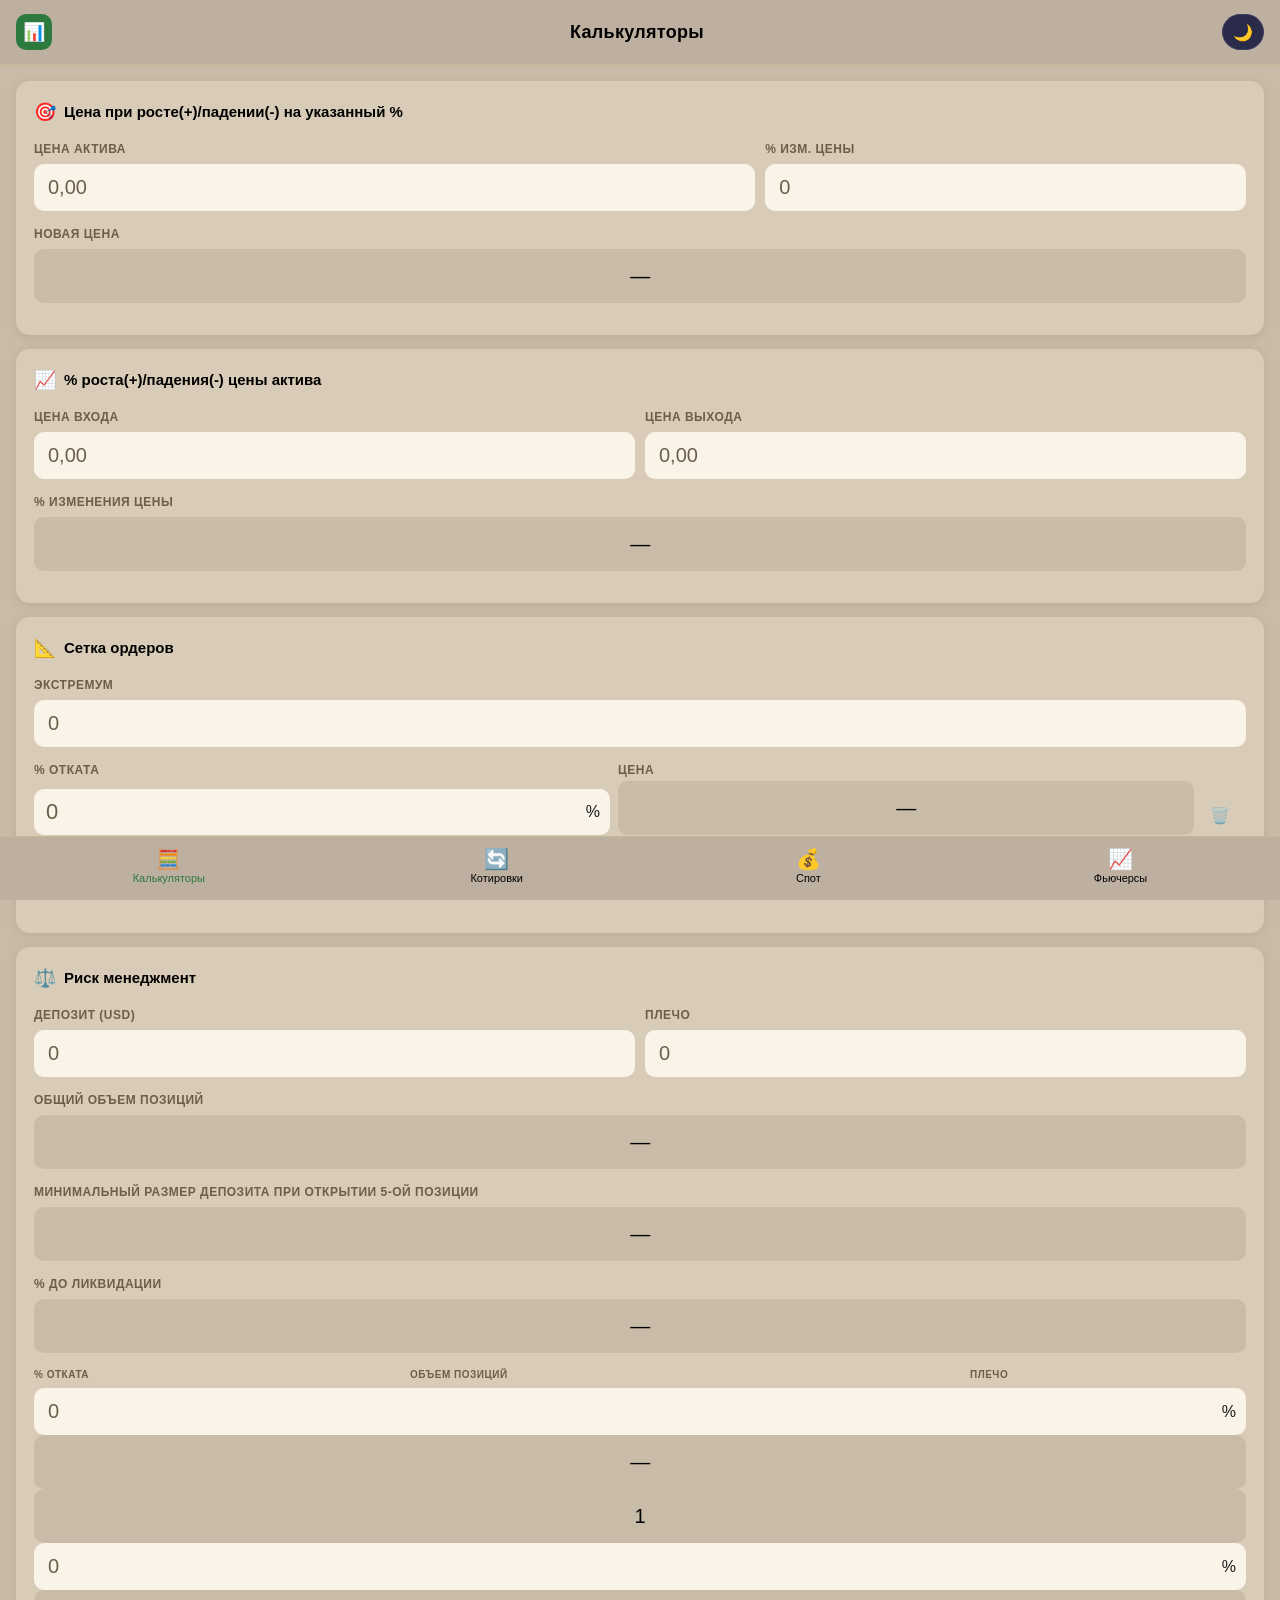
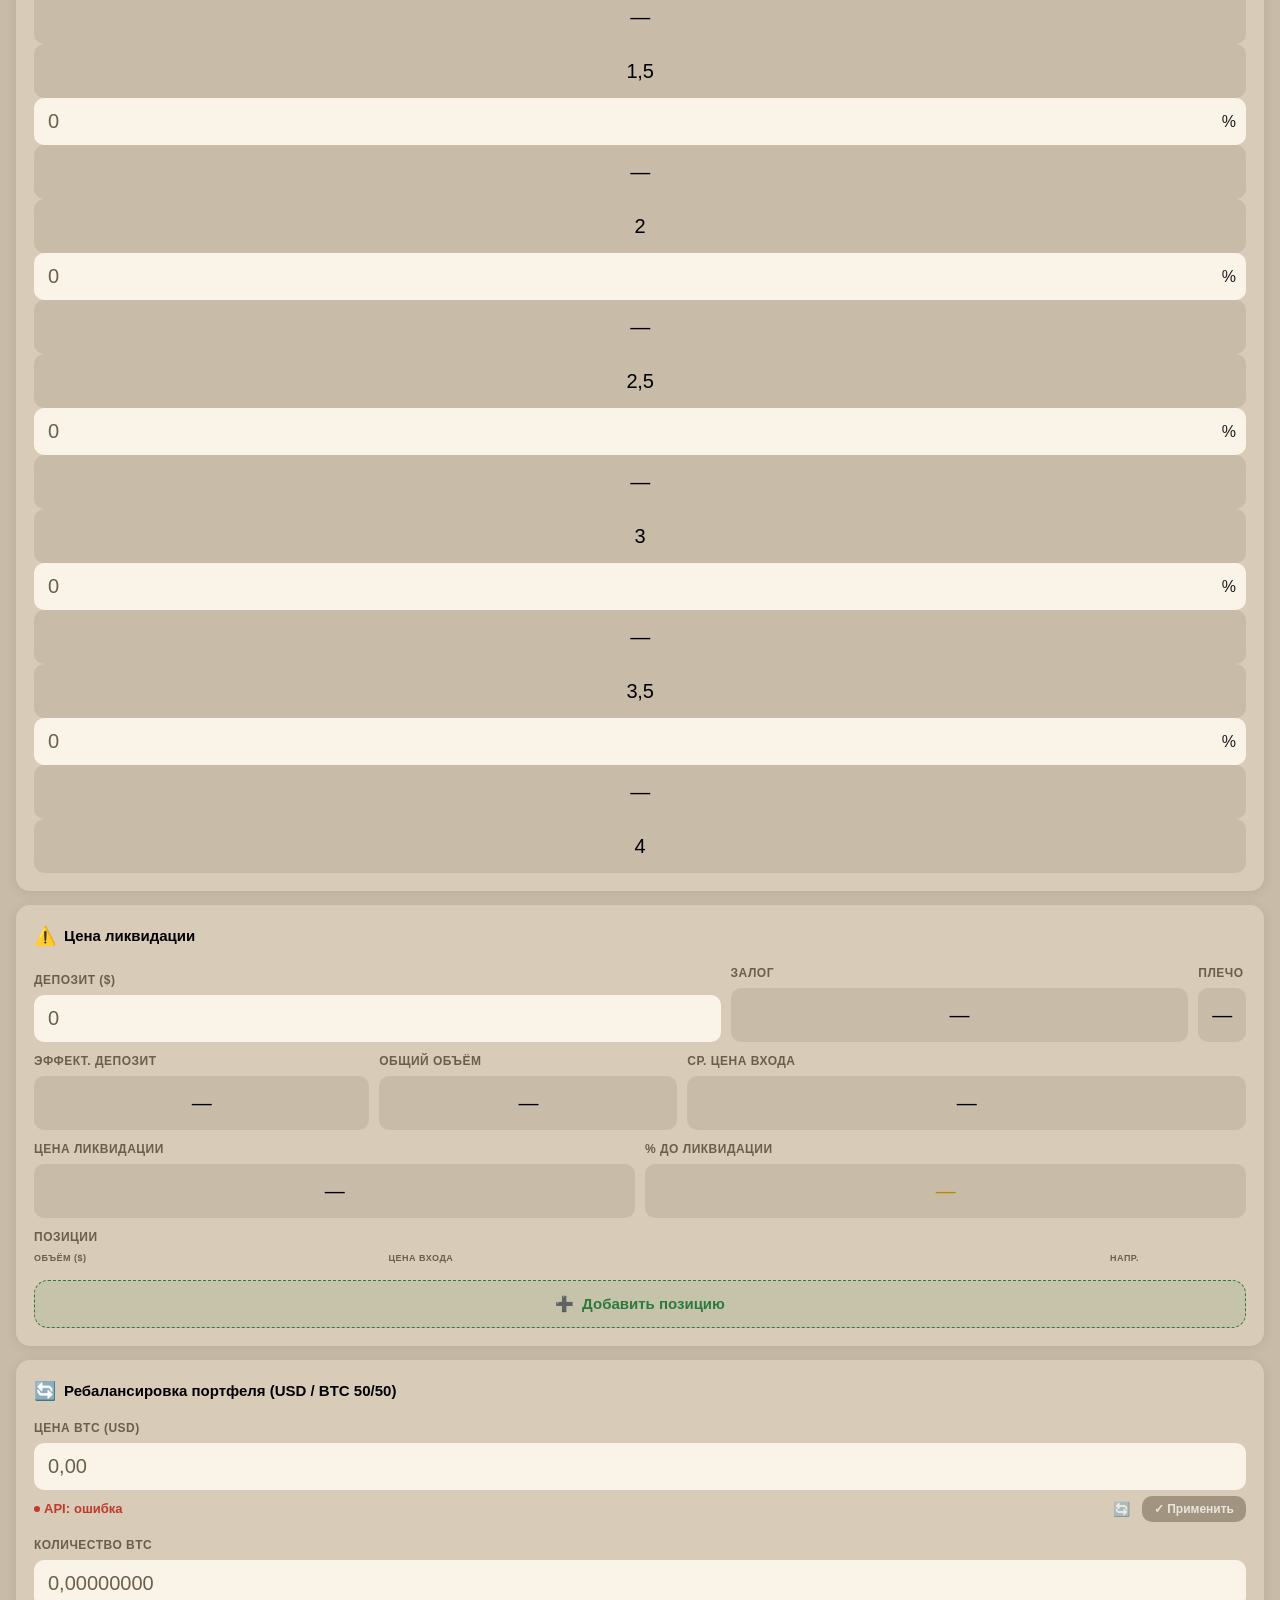
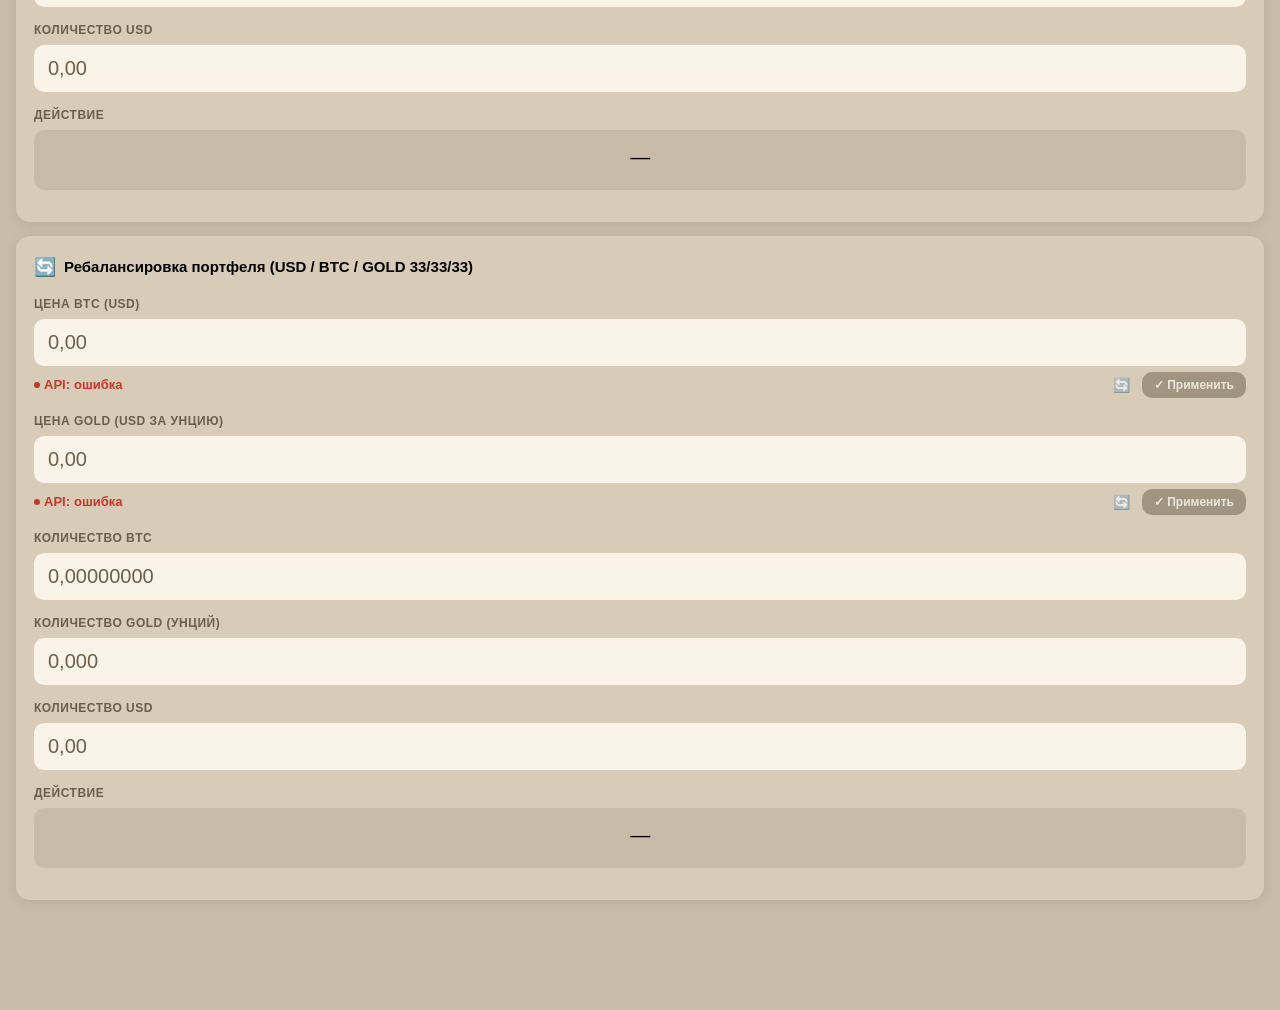
==== commit bd6a5fba: "Update index.html" ====
--- a/index.html
+++ b/index.html
@@ -15,6 +15,7 @@
     <title>Трейдинг Помощник</title>
     <link rel="stylesheet" href="styles.css">
     <base target="_blank">
+<base target="_blank">
 </head>
 <body>
 
@@ -87,8 +88,8 @@
         </div>
         <div class="grid-header">
             <div class="trade-grid">
-                <div class="input-group"><label>%</label></div>
-                <div class="input-group"><label>РЕЗУЛЬТАТ</label></div>
+                <div class="input-group"><label>% ОТКАТА</label></div>
+                <div class="input-group"><label>ЦЕНА</label></div>
                 <div style="width:44px;"></div>
             </div>
         </div>
@@ -142,6 +143,141 @@
             <label>% ДО ЛИКВИДАЦИИ</label>
             <div class="result-box">
                 <div class="result-value neutral" id="risk-liq-pct">—</div>
+            </div>
+        </div>
+        <div class="risk-grid-header">
+            <div class="trade-grid">
+                <div class="input-group"><label>% ОТКАТА</label></div>
+                <div class="input-group"><label>ОБЪЕМ ПОЗИЦИЙ</label></div>
+                <div class="input-group"><label>ПЛЕЧО</label></div>
+            </div>
+        </div>
+        <div id="risk-leverage-rows">
+            <div class="risk-lev-row" data-leverage="1">
+                <div class="input-group" style="margin-bottom:0;">
+                    <div class="percent-wrap">
+                        <input type="text" class="risk-retrace" placeholder="0">
+                        <span class="percent-suffix">%</span>
+                    </div>
+                </div>
+                <div class="input-group" style="margin-bottom:0;">
+                    <div class="result-box" style="margin-top:0;">
+                        <div class="result-value neutral risk-lev-vol">—</div>
+                    </div>
+                </div>
+                <div class="input-group" style="margin-bottom:0;">
+                    <div class="result-box" style="margin-top:0;">
+                        <div class="result-value neutral risk-lev-value">1</div>
+                    </div>
+                </div>
+            </div>
+            <div class="risk-lev-row" data-leverage="1.5">
+                <div class="input-group" style="margin-bottom:0;">
+                    <div class="percent-wrap">
+                        <input type="text" class="risk-retrace" placeholder="0">
+                        <span class="percent-suffix">%</span>
+                    </div>
+                </div>
+                <div class="input-group" style="margin-bottom:0;">
+                    <div class="result-box" style="margin-top:0;">
+                        <div class="result-value neutral risk-lev-vol">—</div>
+                    </div>
+                </div>
+                <div class="input-group" style="margin-bottom:0;">
+                    <div class="result-box" style="margin-top:0;">
+                        <div class="result-value neutral risk-lev-value">1,5</div>
+                    </div>
+                </div>
+            </div>
+            <div class="risk-lev-row" data-leverage="2">
+                <div class="input-group" style="margin-bottom:0;">
+                    <div class="percent-wrap">
+                        <input type="text" class="risk-retrace" placeholder="0">
+                        <span class="percent-suffix">%</span>
+                    </div>
+                </div>
+                <div class="input-group" style="margin-bottom:0;">
+                    <div class="result-box" style="margin-top:0;">
+                        <div class="result-value neutral risk-lev-vol">—</div>
+                    </div>
+                </div>
+                <div class="input-group" style="margin-bottom:0;">
+                    <div class="result-box" style="margin-top:0;">
+                        <div class="result-value neutral risk-lev-value">2</div>
+                    </div>
+                </div>
+            </div>
+            <div class="risk-lev-row" data-leverage="2.5">
+                <div class="input-group" style="margin-bottom:0;">
+                    <div class="percent-wrap">
+                        <input type="text" class="risk-retrace" placeholder="0">
+                        <span class="percent-suffix">%</span>
+                    </div>
+                </div>
+                <div class="input-group" style="margin-bottom:0;">
+                    <div class="result-box" style="margin-top:0;">
+                        <div class="result-value neutral risk-lev-vol">—</div>
+                    </div>
+                </div>
+                <div class="input-group" style="margin-bottom:0;">
+                    <div class="result-box" style="margin-top:0;">
+                        <div class="result-value neutral risk-lev-value">2,5</div>
+                    </div>
+                </div>
+            </div>
+            <div class="risk-lev-row" data-leverage="3">
+                <div class="input-group" style="margin-bottom:0;">
+                    <div class="percent-wrap">
+                        <input type="text" class="risk-retrace" placeholder="0">
+                        <span class="percent-suffix">%</span>
+                    </div>
+                </div>
+                <div class="input-group" style="margin-bottom:0;">
+                    <div class="result-box" style="margin-top:0;">
+                        <div class="result-value neutral risk-lev-vol">—</div>
+                    </div>
+                </div>
+                <div class="input-group" style="margin-bottom:0;">
+                    <div class="result-box" style="margin-top:0;">
+                        <div class="result-value neutral risk-lev-value">3</div>
+                    </div>
+                </div>
+            </div>
+            <div class="risk-lev-row" data-leverage="3.5">
+                <div class="input-group" style="margin-bottom:0;">
+                    <div class="percent-wrap">
+                        <input type="text" class="risk-retrace" placeholder="0">
+                        <span class="percent-suffix">%</span>
+                    </div>
+                </div>
+                <div class="input-group" style="margin-bottom:0;">
+                    <div class="result-box" style="margin-top:0;">
+                        <div class="result-value neutral risk-lev-vol">—</div>
+                    </div>
+                </div>
+                <div class="input-group" style="margin-bottom:0;">
+                    <div class="result-box" style="margin-top:0;">
+                        <div class="result-value neutral risk-lev-value">3,5</div>
+                    </div>
+                </div>
+            </div>
+            <div class="risk-lev-row" data-leverage="4">
+                <div class="input-group" style="margin-bottom:0;">
+                    <div class="percent-wrap">
+                        <input type="text" class="risk-retrace" placeholder="0">
+                        <span class="percent-suffix">%</span>
+                    </div>
+                </div>
+                <div class="input-group" style="margin-bottom:0;">
+                    <div class="result-box" style="margin-top:0;">
+                        <div class="result-value neutral risk-lev-vol">—</div>
+                    </div>
+                </div>
+                <div class="input-group" style="margin-bottom:0;">
+                    <div class="result-box" style="margin-top:0;">
+                        <div class="result-value neutral risk-lev-value">4</div>
+                    </div>
+                </div>
             </div>
         </div>
     </div>
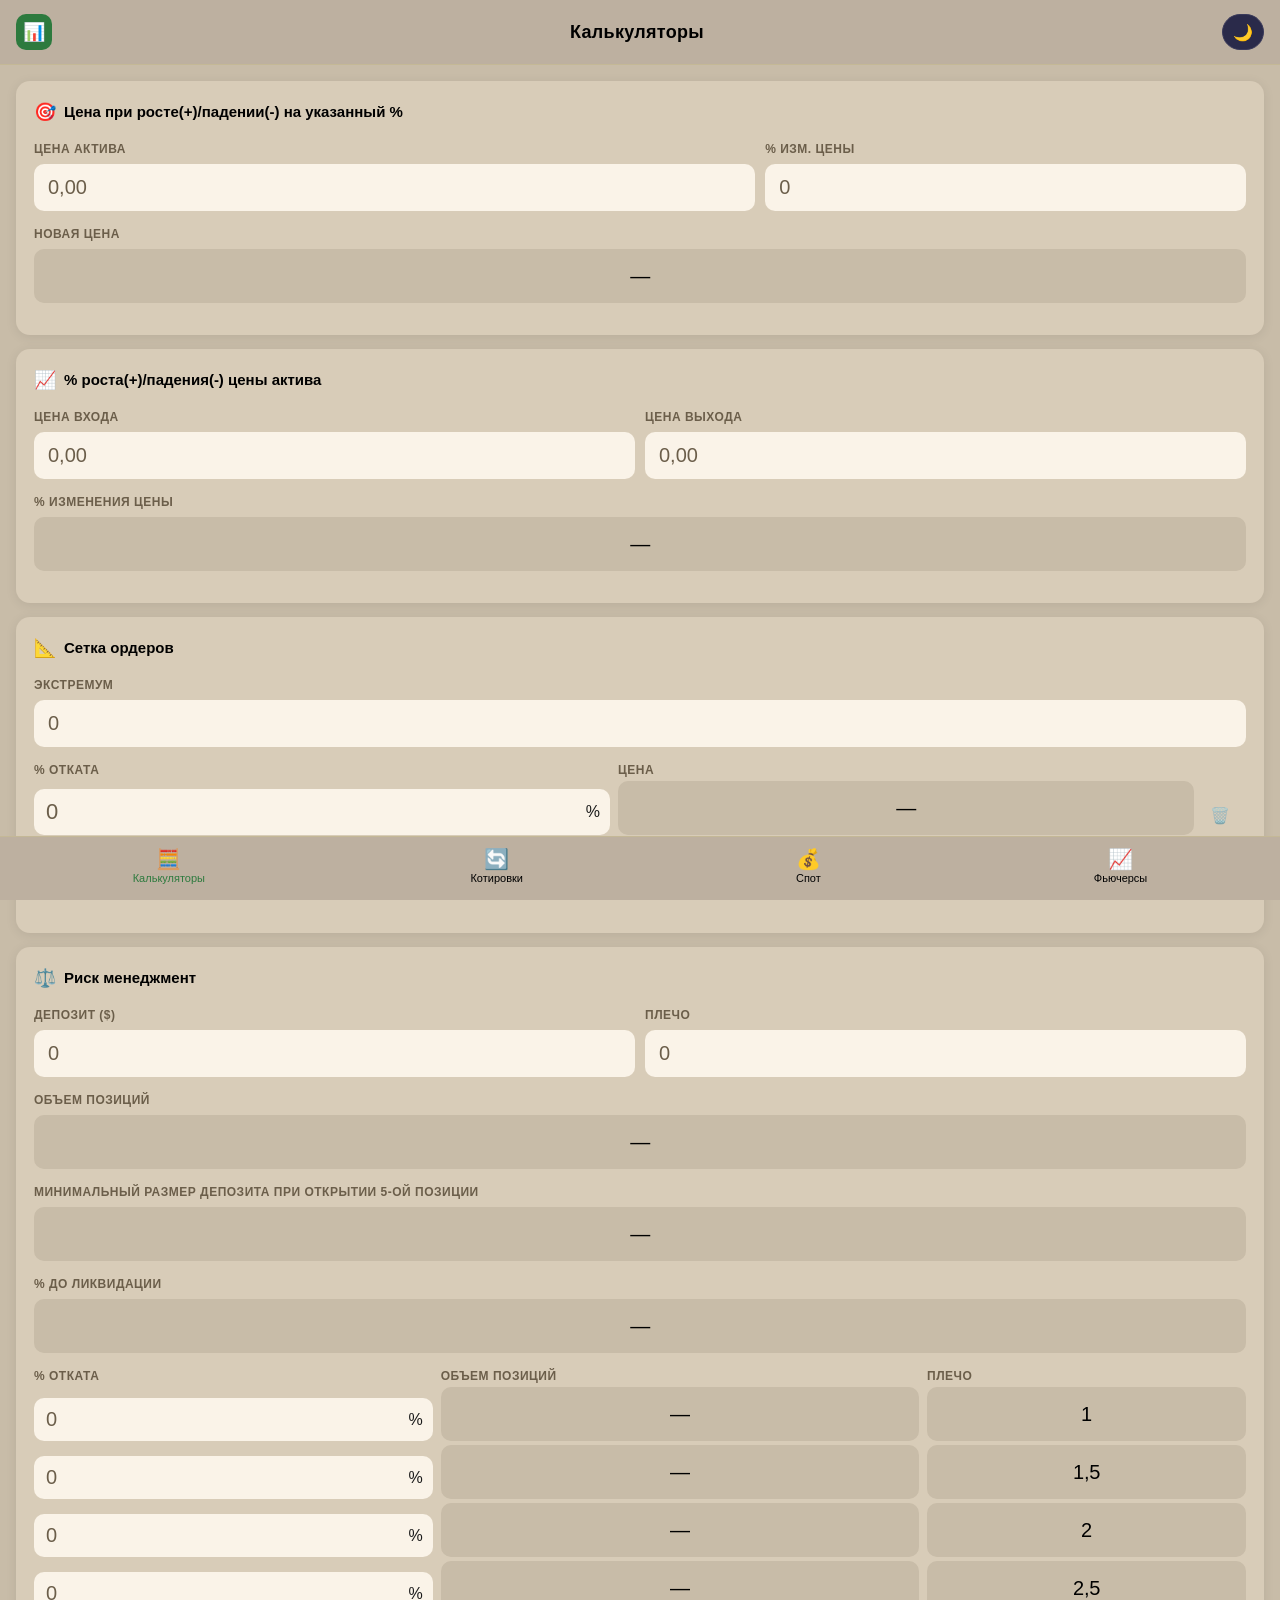
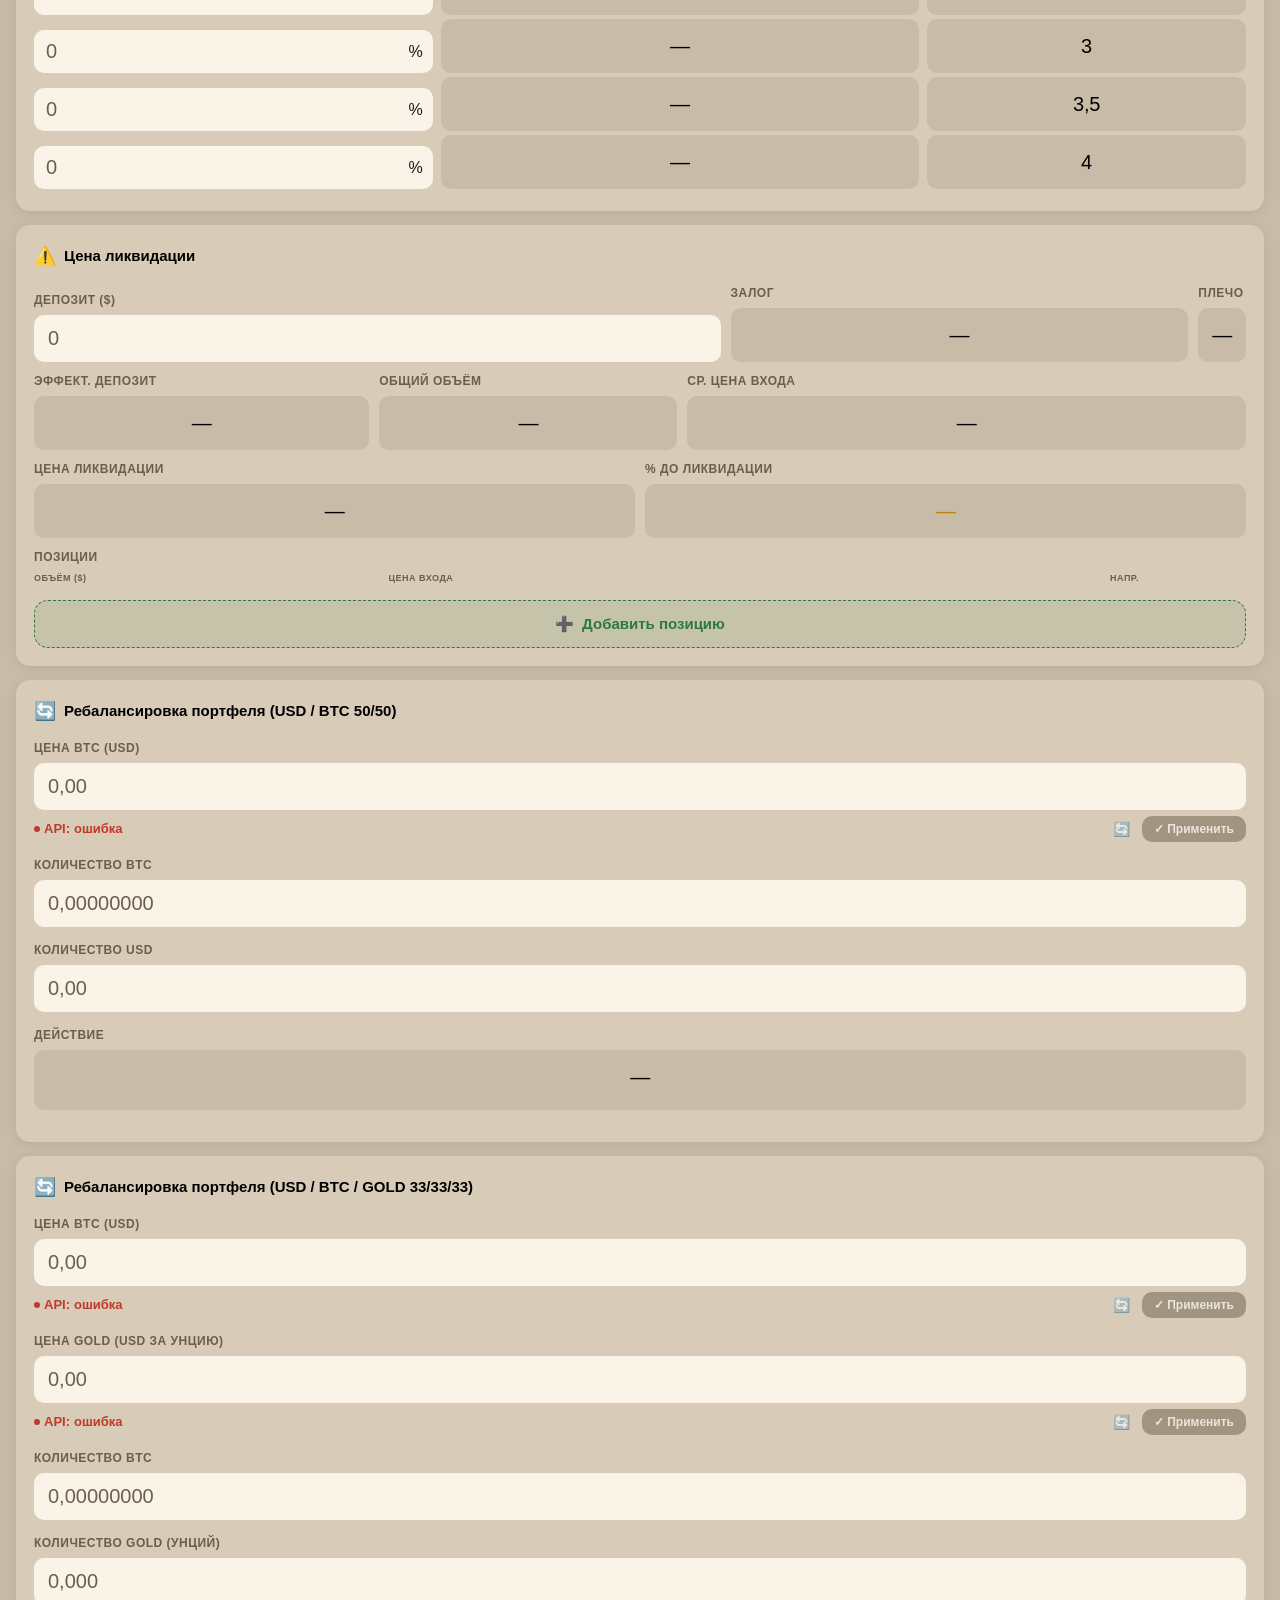
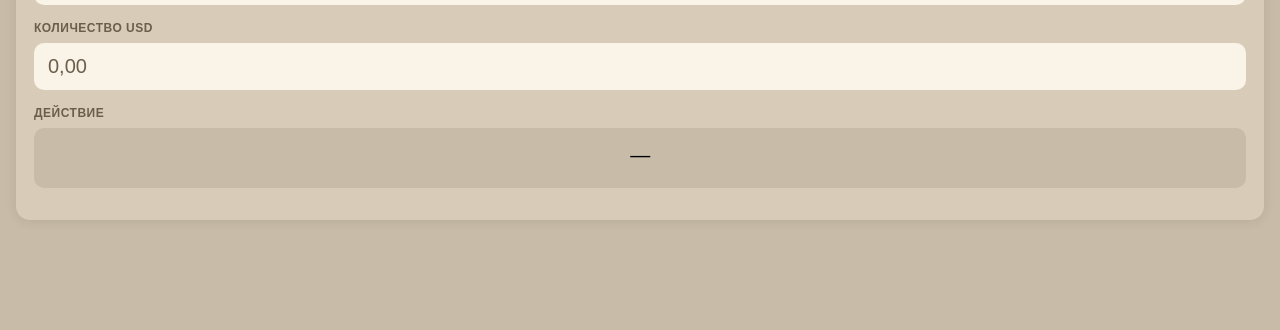
==== commit 6de76f21: "Update index.html" ====
--- a/index.html
+++ b/index.html
@@ -119,7 +119,7 @@
         <div class="card-title"><span class="icon">⚖️</span> Риск менеджмент</div>
         <div style="display: grid; grid-template-columns: 1fr 1fr; gap: 10px;">
             <div class="input-group">
-                <label>ДЕПОЗИТ (USD)</label>
+                <label>ДЕПОЗИТ ($)</label>
                 <input type="text" inputmode="numeric" id="risk-deposit" placeholder="0">
             </div>
             <div class="input-group">
@@ -128,7 +128,7 @@
             </div>
         </div>
         <div class="input-group">
-            <label>ОБЩИЙ ОБЪЕМ ПОЗИЦИЙ</label>
+            <label>ОБЪЕМ ПОЗИЦИЙ</label>
             <div class="result-box">
                 <div class="result-value neutral" id="risk-total">—</div>
             </div>
--- a/styles.css
+++ b/styles.css
@@ -1089,3 +1089,36 @@
         .btn-confirm-cancel:active, .btn-confirm-danger:active { transform: scale(0.98); }
         body.dark .btn-confirm-cancel { background: #0f3460; color: #ffffff; }
         body.dark .btn-confirm-danger { background: #f87171; }
+
+
+/* ====== ТАБЛИЦА % ОТКАТА / ОБЪЕМ ПОЗИЦИЙ / ПЛЕЧО (Риск менеджмент) ====== */
+.risk-grid-header { margin-top: 4px; }
+.risk-grid-header .trade-grid {
+    grid-template-columns: 1fr 1.2fr 0.8fr;
+    gap: 8px;
+}
+.risk-grid-header .trade-grid .input-group { margin-bottom: 0; }
+.risk-grid-header .trade-grid .input-group label {
+    font-size: 12px !important;
+    margin-bottom: 2px;
+}
+.risk-lev-row {
+    display: grid;
+    grid-template-columns: 1fr 1.2fr 0.8fr;
+    gap: 8px;
+    align-items: end;
+    margin-bottom: 4px;
+}
+.risk-lev-row .input-group { margin-bottom: 0; }
+.risk-lev-row .percent-wrap input {
+    padding: 10px 24px 10px 12px;
+    min-width: 0;
+    font-size: 20px;
+}
+.risk-lev-row .result-box {
+    margin-top: 0;
+    min-height: 46px;
+}
+@media (max-width: 380px) {
+    .risk-lev-row { grid-template-columns: 1fr 1.1fr 0.7fr; gap: 6px; }
+}
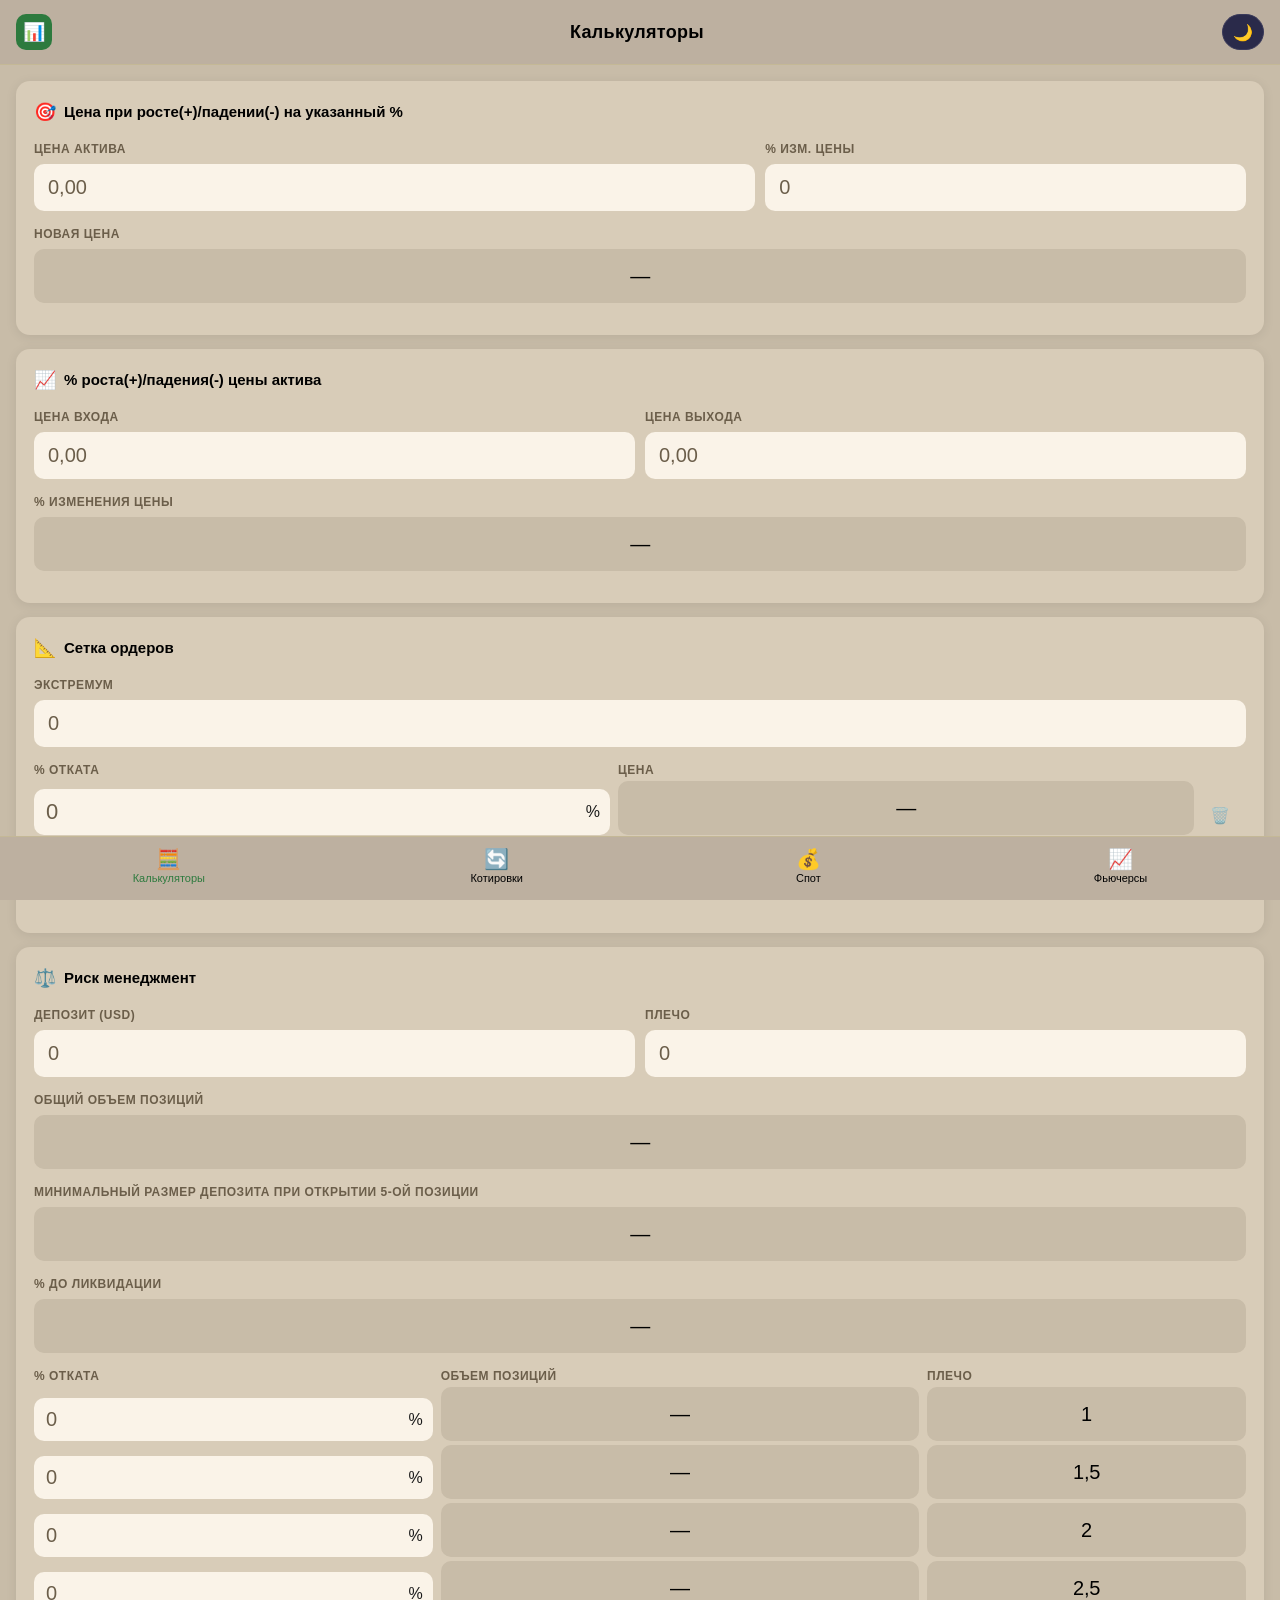
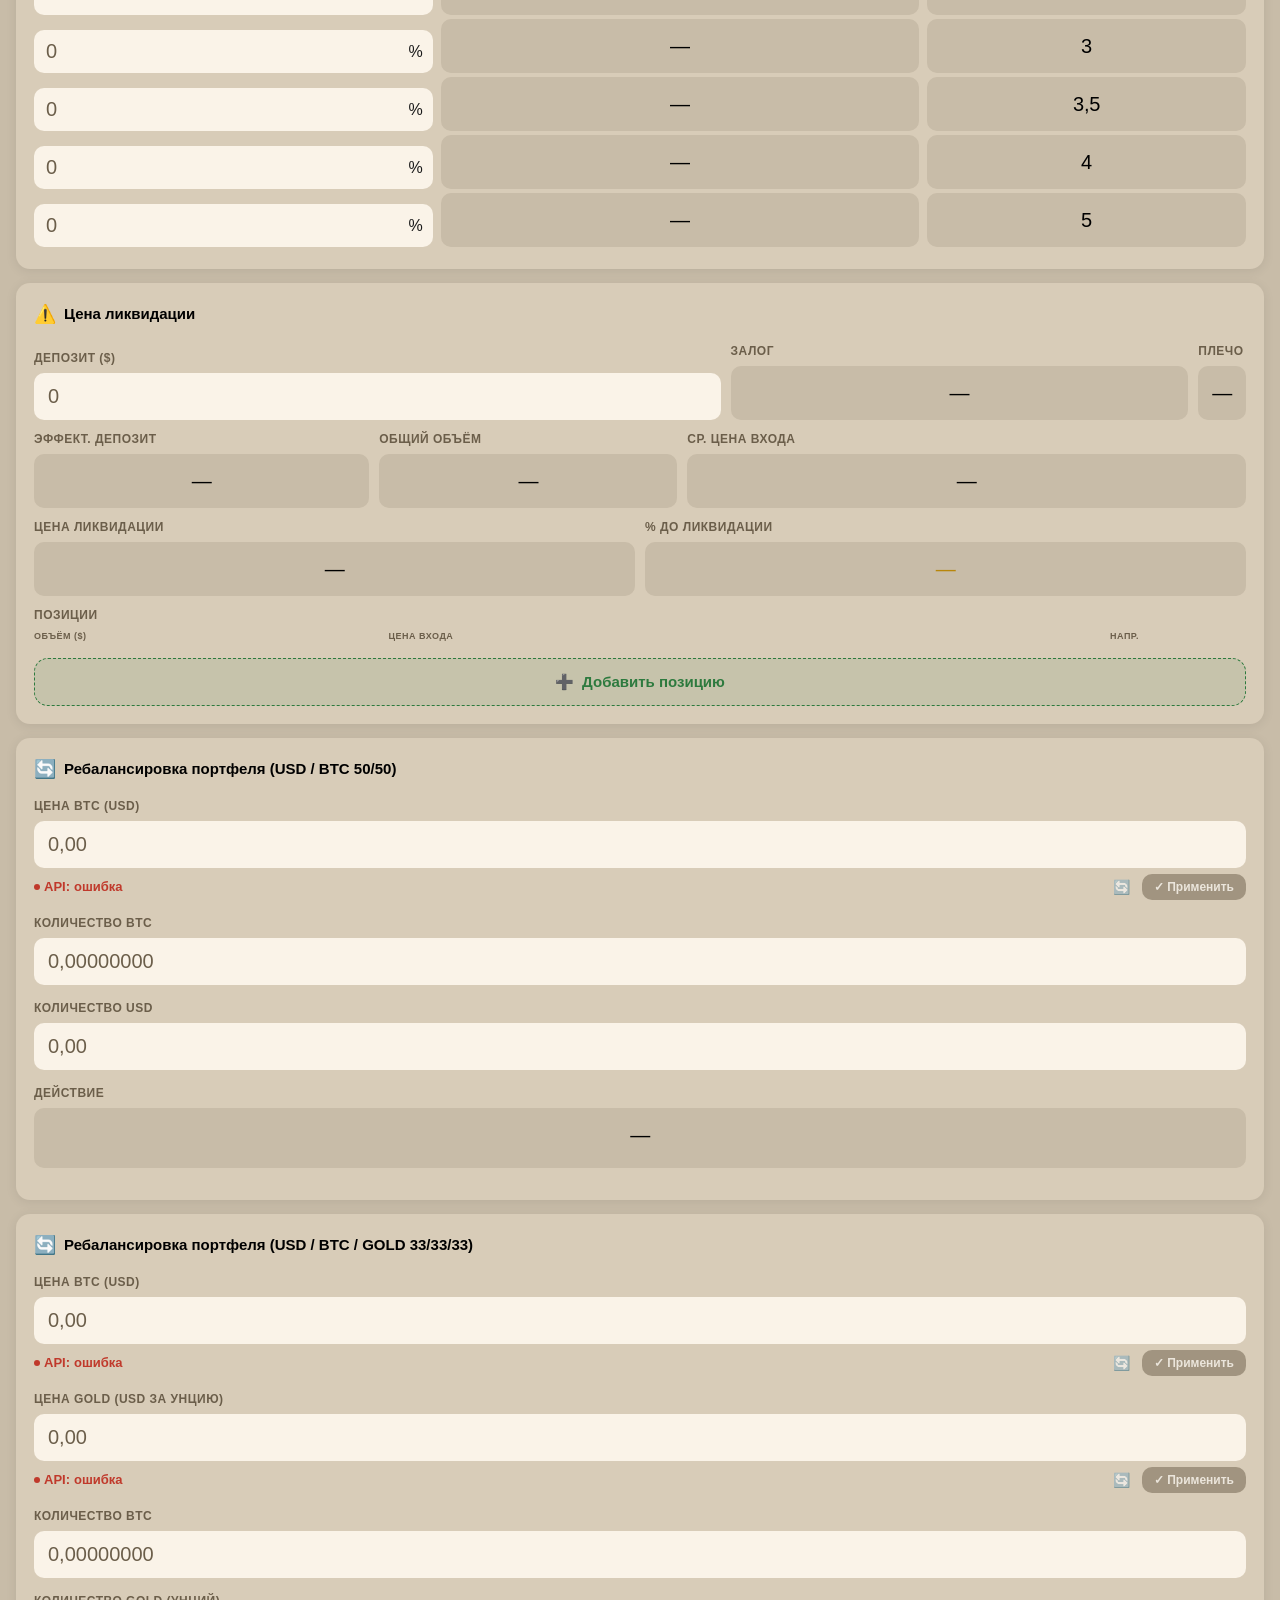
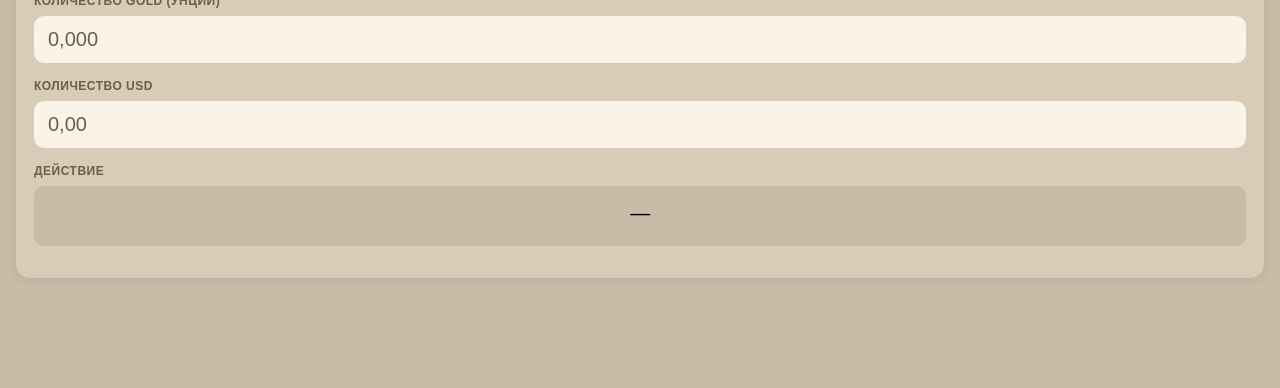
==== commit bef15f6b: "Update index.html" ====
--- a/index.html
+++ b/index.html
@@ -119,7 +119,7 @@
         <div class="card-title"><span class="icon">⚖️</span> Риск менеджмент</div>
         <div style="display: grid; grid-template-columns: 1fr 1fr; gap: 10px;">
             <div class="input-group">
-                <label>ДЕПОЗИТ ($)</label>
+                <label>ДЕПОЗИТ (USD)</label>
                 <input type="text" inputmode="numeric" id="risk-deposit" placeholder="0">
             </div>
             <div class="input-group">
@@ -128,7 +128,7 @@
             </div>
         </div>
         <div class="input-group">
-            <label>ОБЪЕМ ПОЗИЦИЙ</label>
+            <label>ОБЩИЙ ОБЪЕМ ПОЗИЦИЙ</label>
             <div class="result-box">
                 <div class="result-value neutral" id="risk-total">—</div>
             </div>
@@ -276,6 +276,24 @@
                 <div class="input-group" style="margin-bottom:0;">
                     <div class="result-box" style="margin-top:0;">
                         <div class="result-value neutral risk-lev-value">4</div>
+                    </div>
+                </div>
+            </div>
+            <div class="risk-lev-row" data-leverage="5">
+                <div class="input-group" style="margin-bottom:0;">
+                    <div class="percent-wrap">
+                        <input type="text" class="risk-retrace" placeholder="0">
+                        <span class="percent-suffix">%</span>
+                    </div>
+                </div>
+                <div class="input-group" style="margin-bottom:0;">
+                    <div class="result-box" style="margin-top:0;">
+                        <div class="result-value neutral risk-lev-vol">—</div>
+                    </div>
+                </div>
+                <div class="input-group" style="margin-bottom:0;">
+                    <div class="result-box" style="margin-top:0;">
+                        <div class="result-value neutral risk-lev-value">5</div>
                     </div>
                 </div>
             </div>
